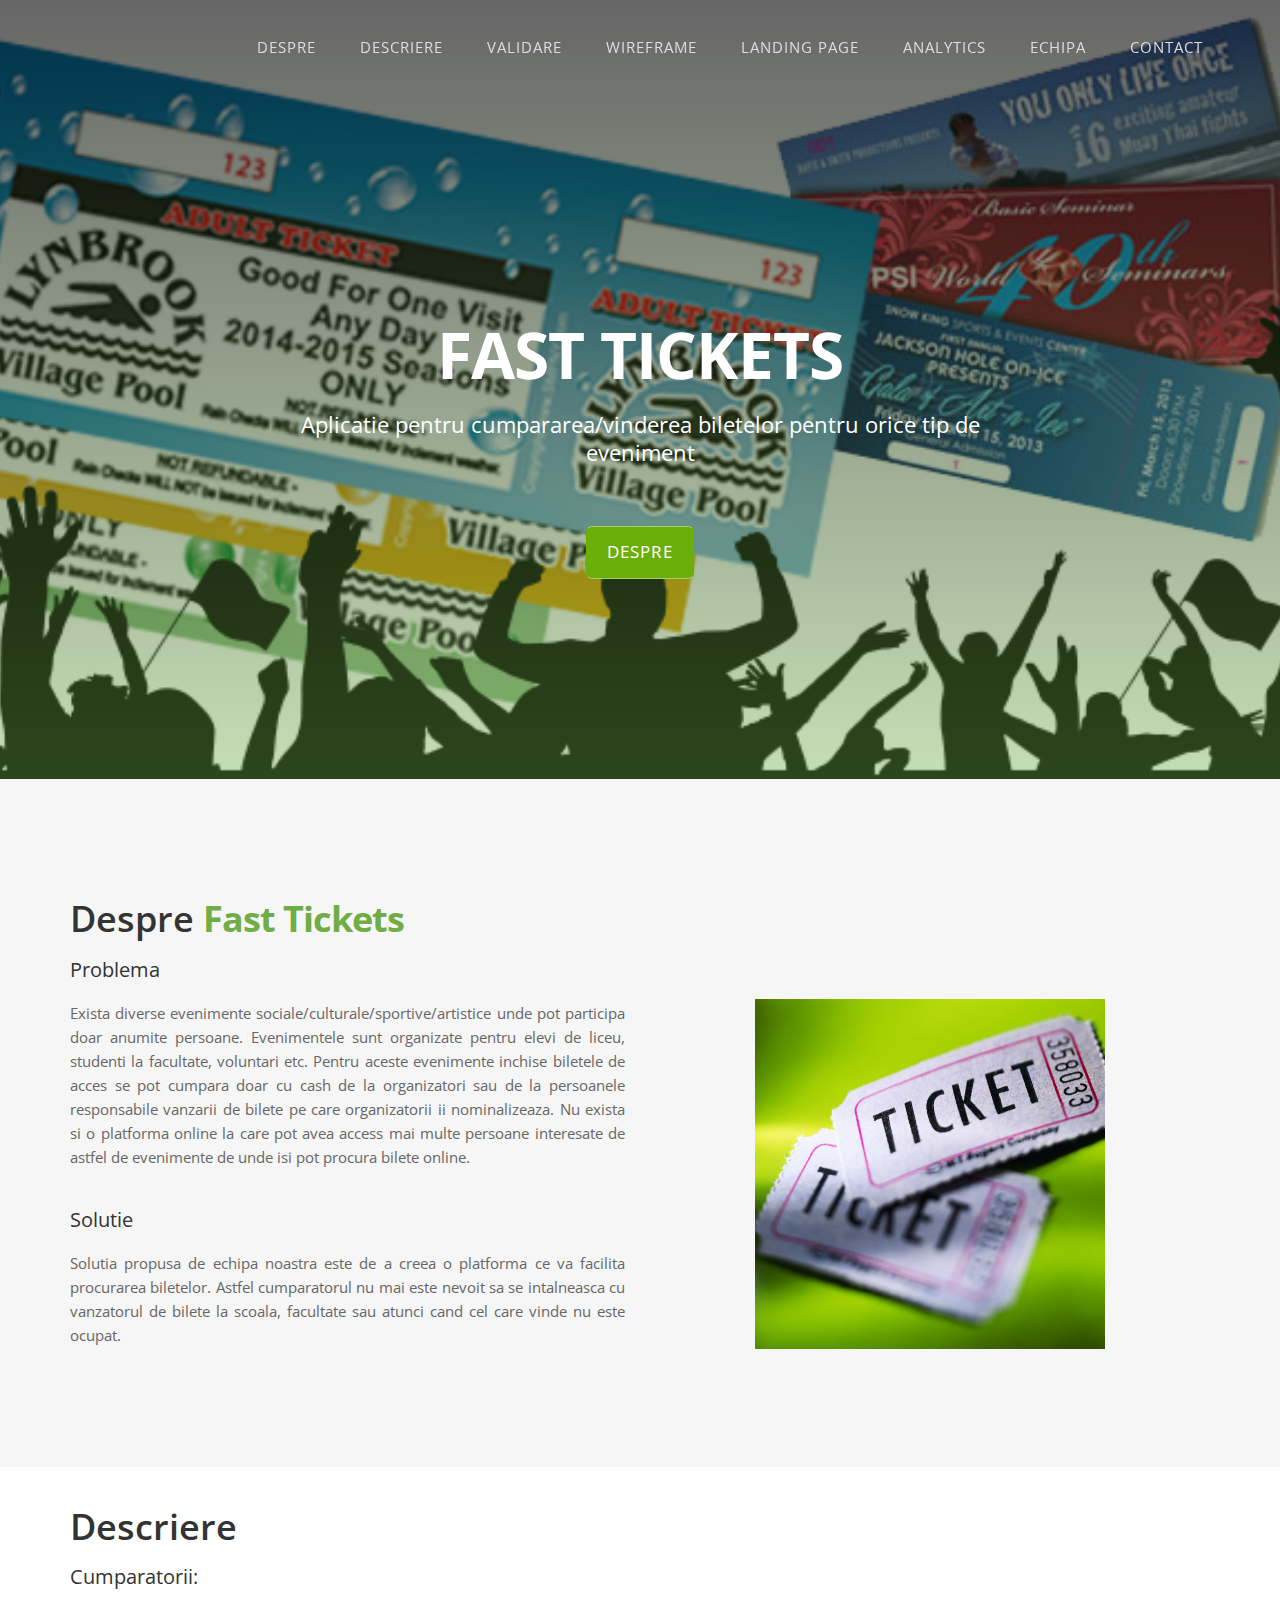
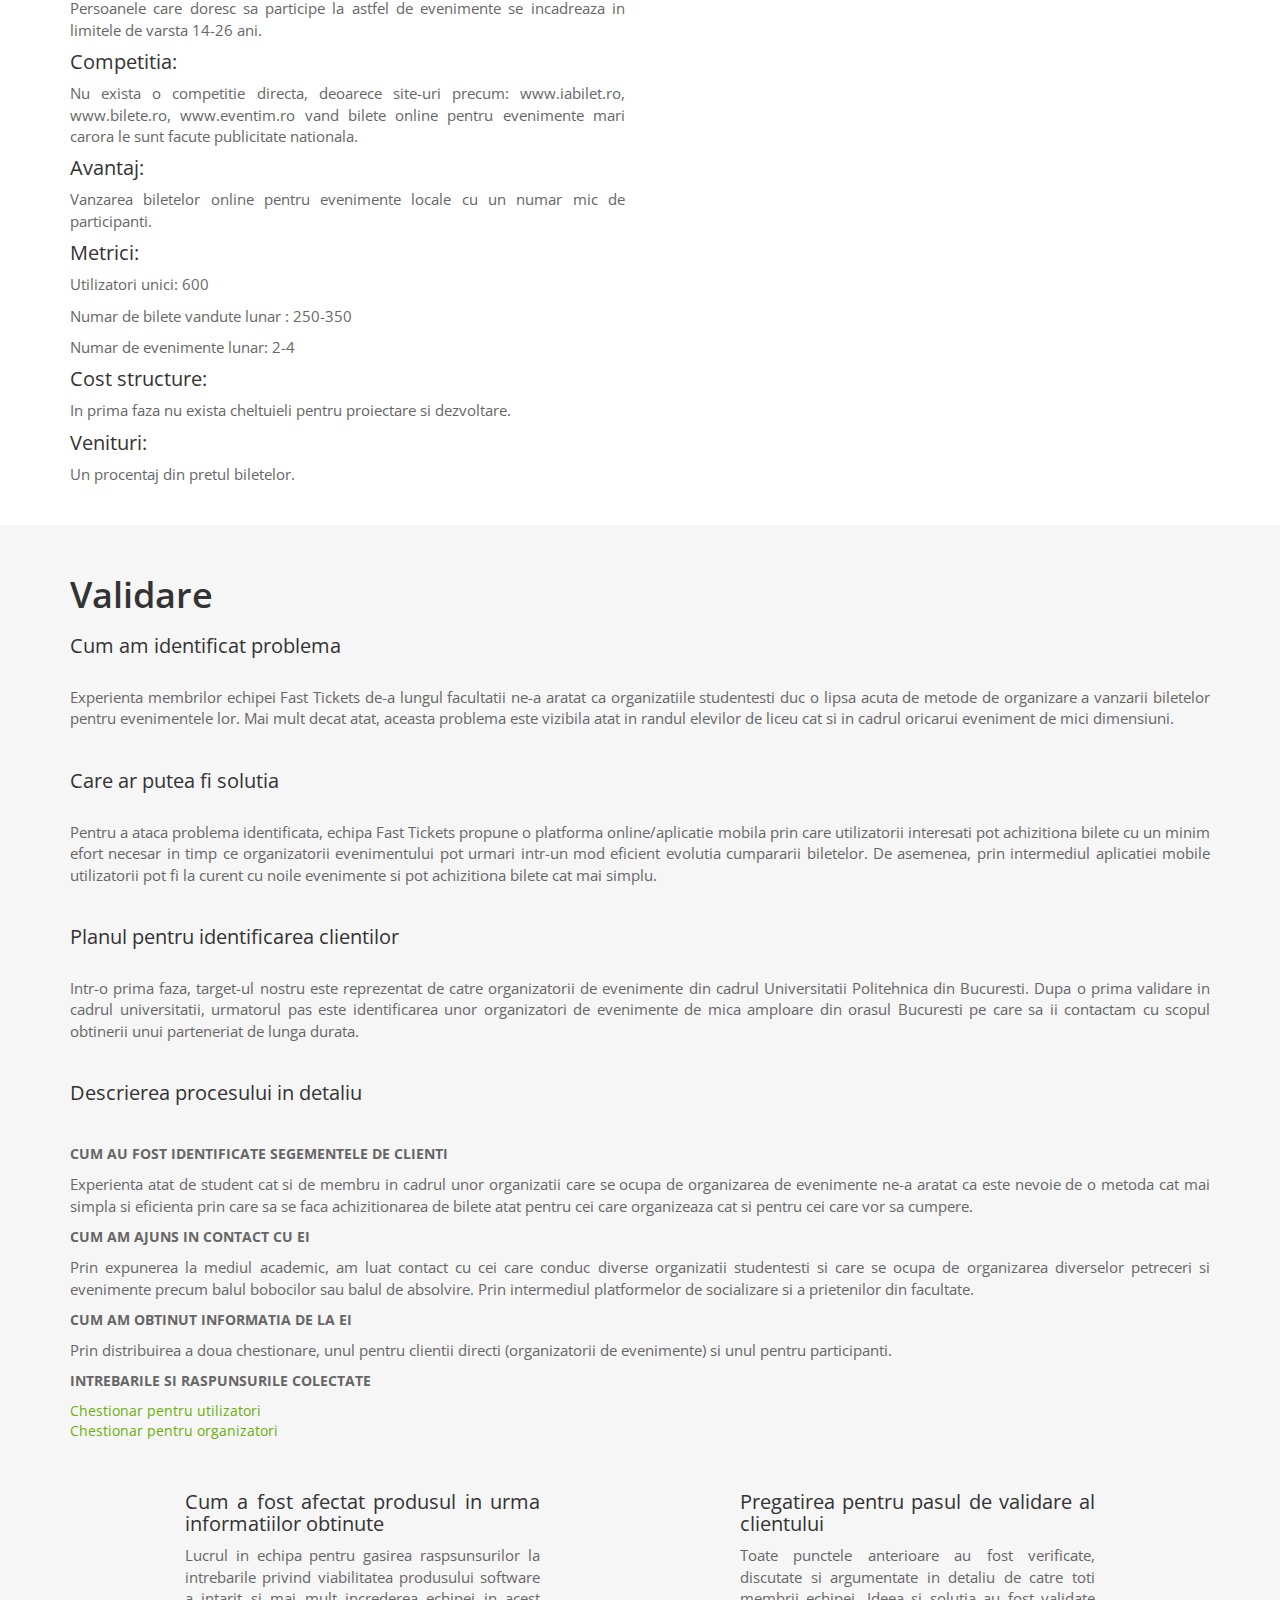
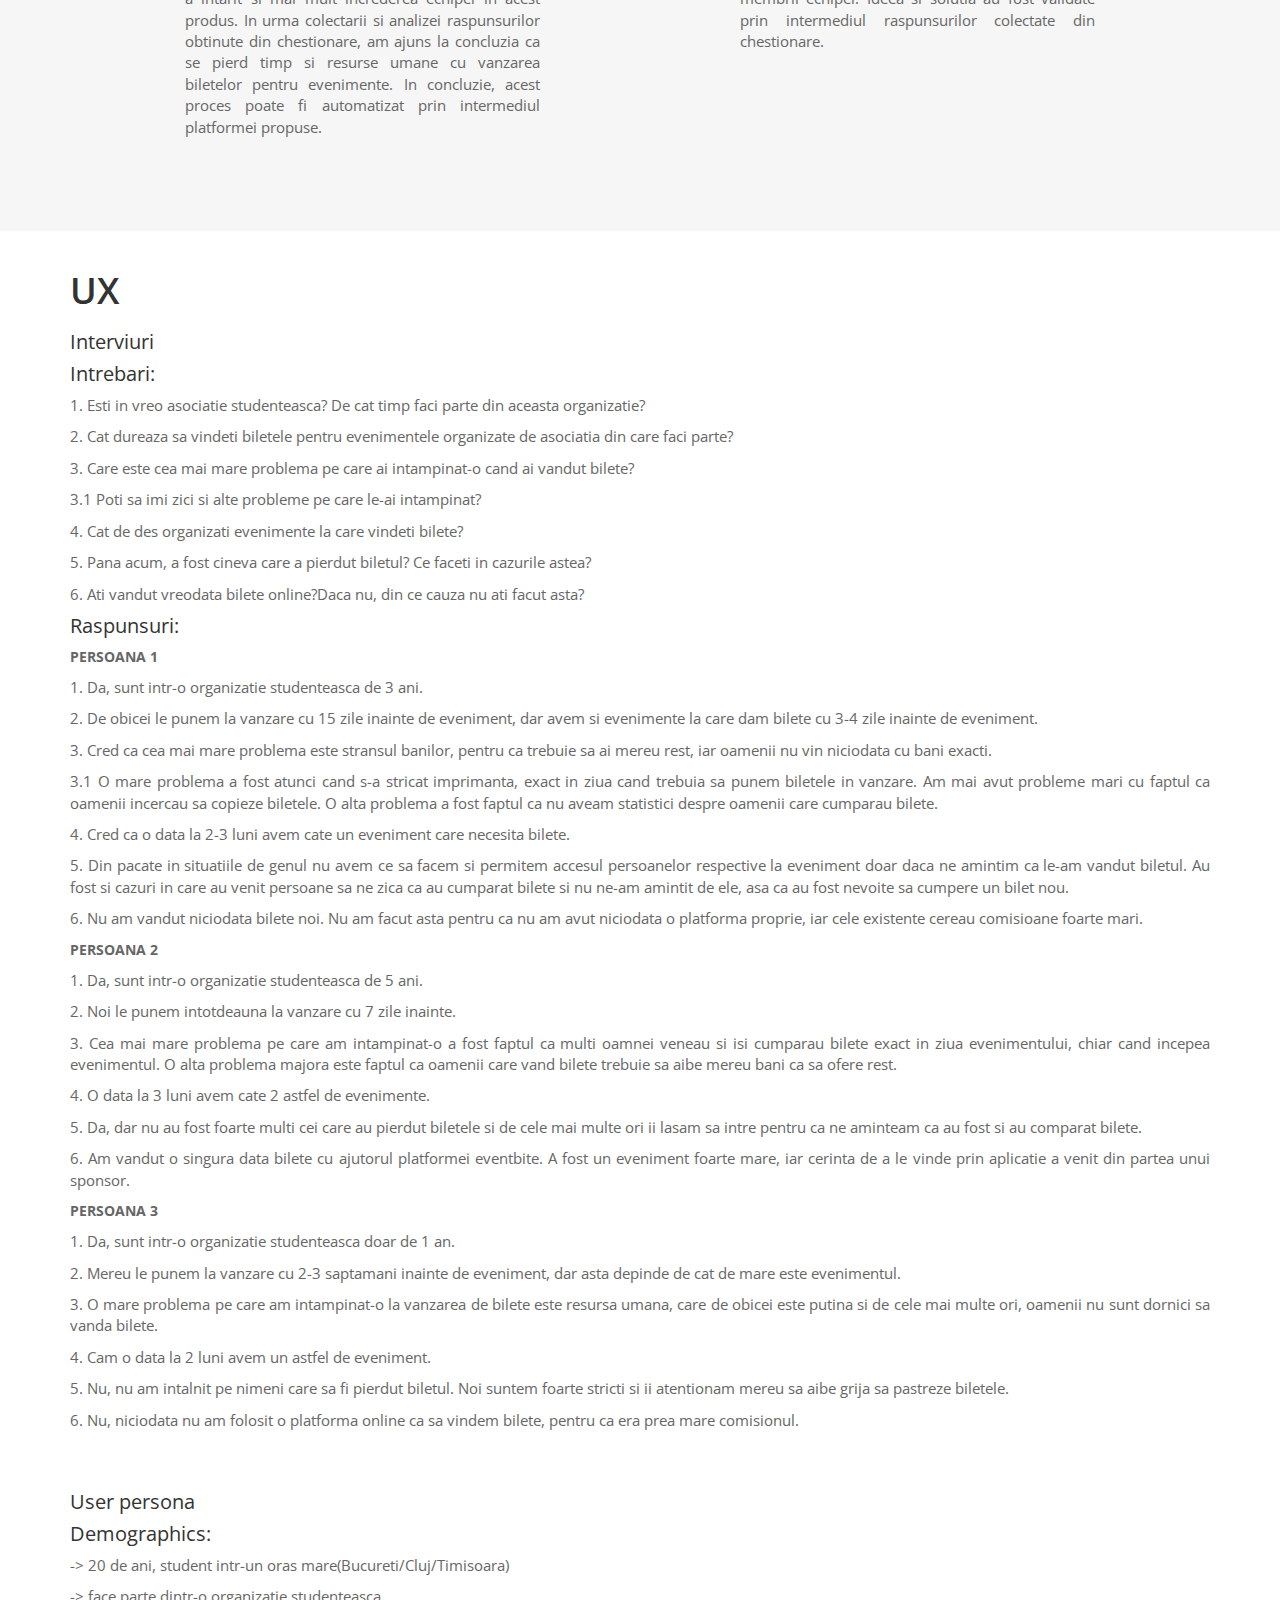
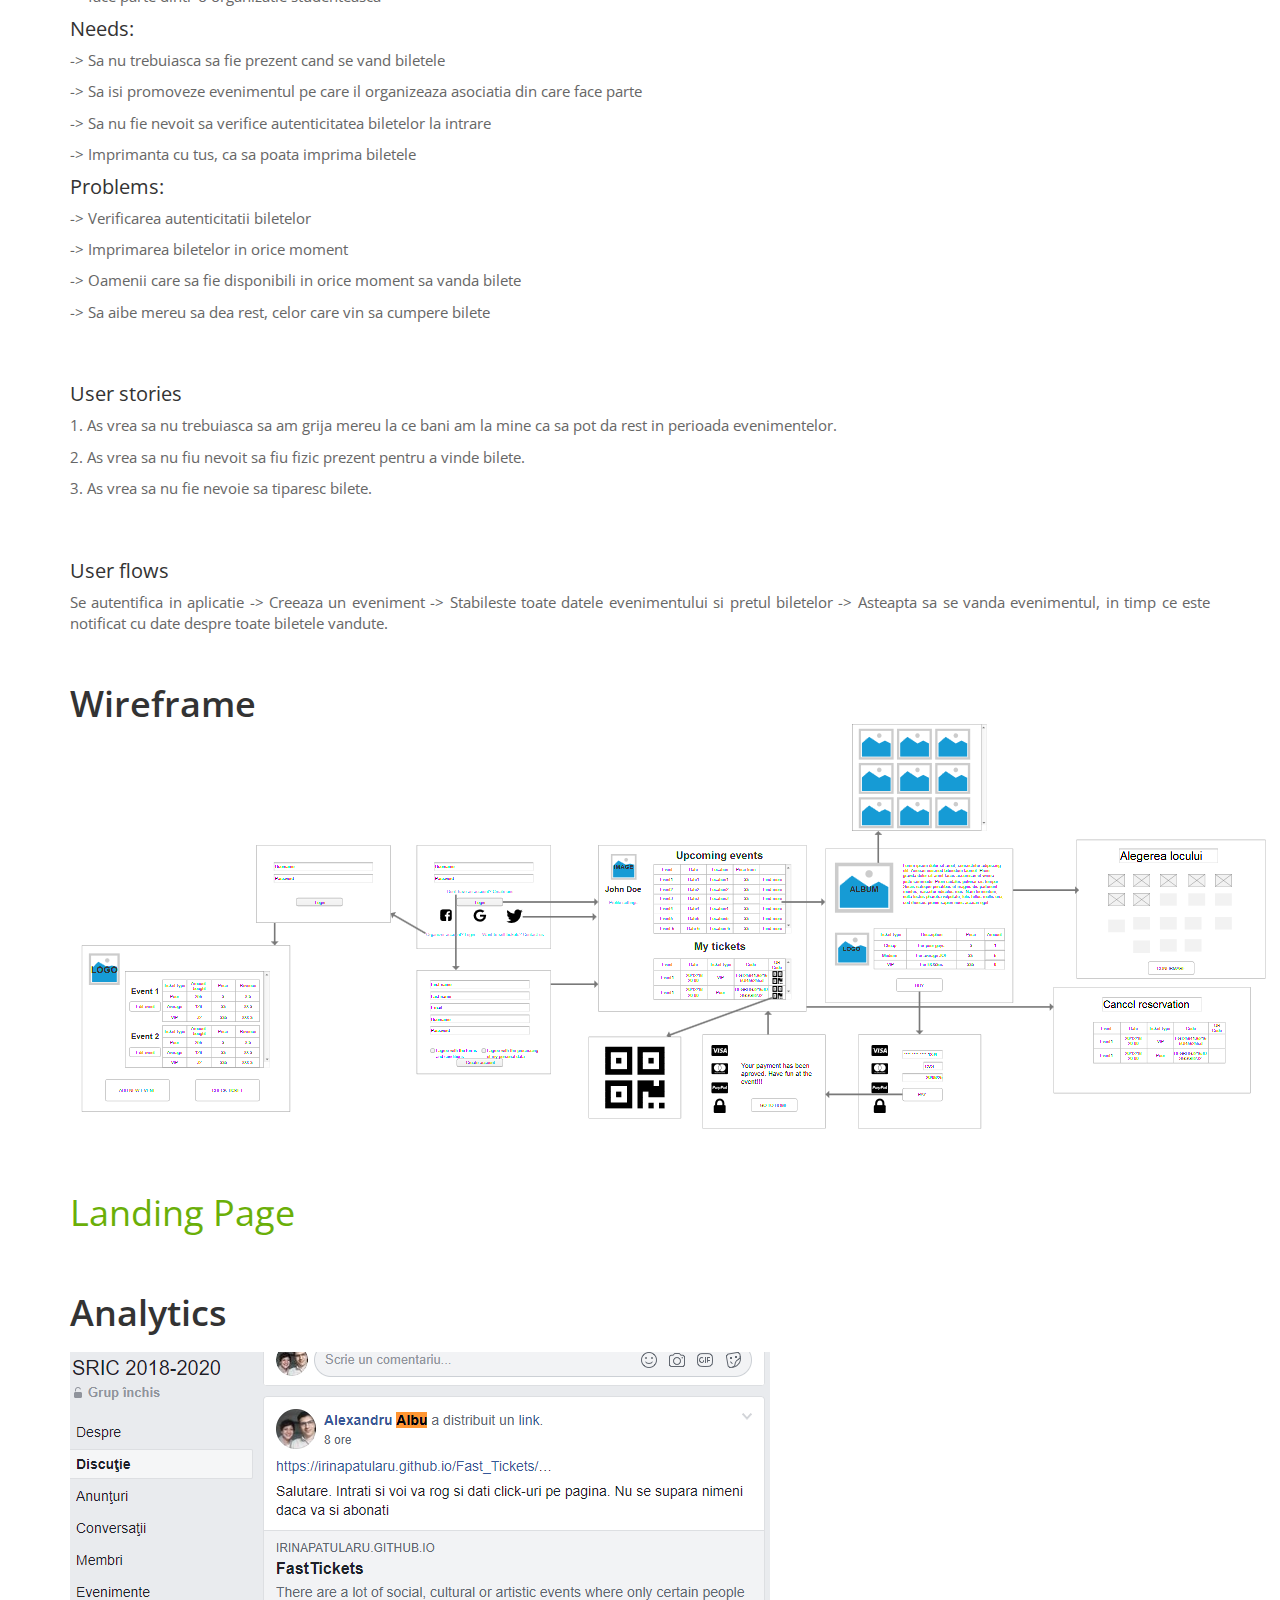
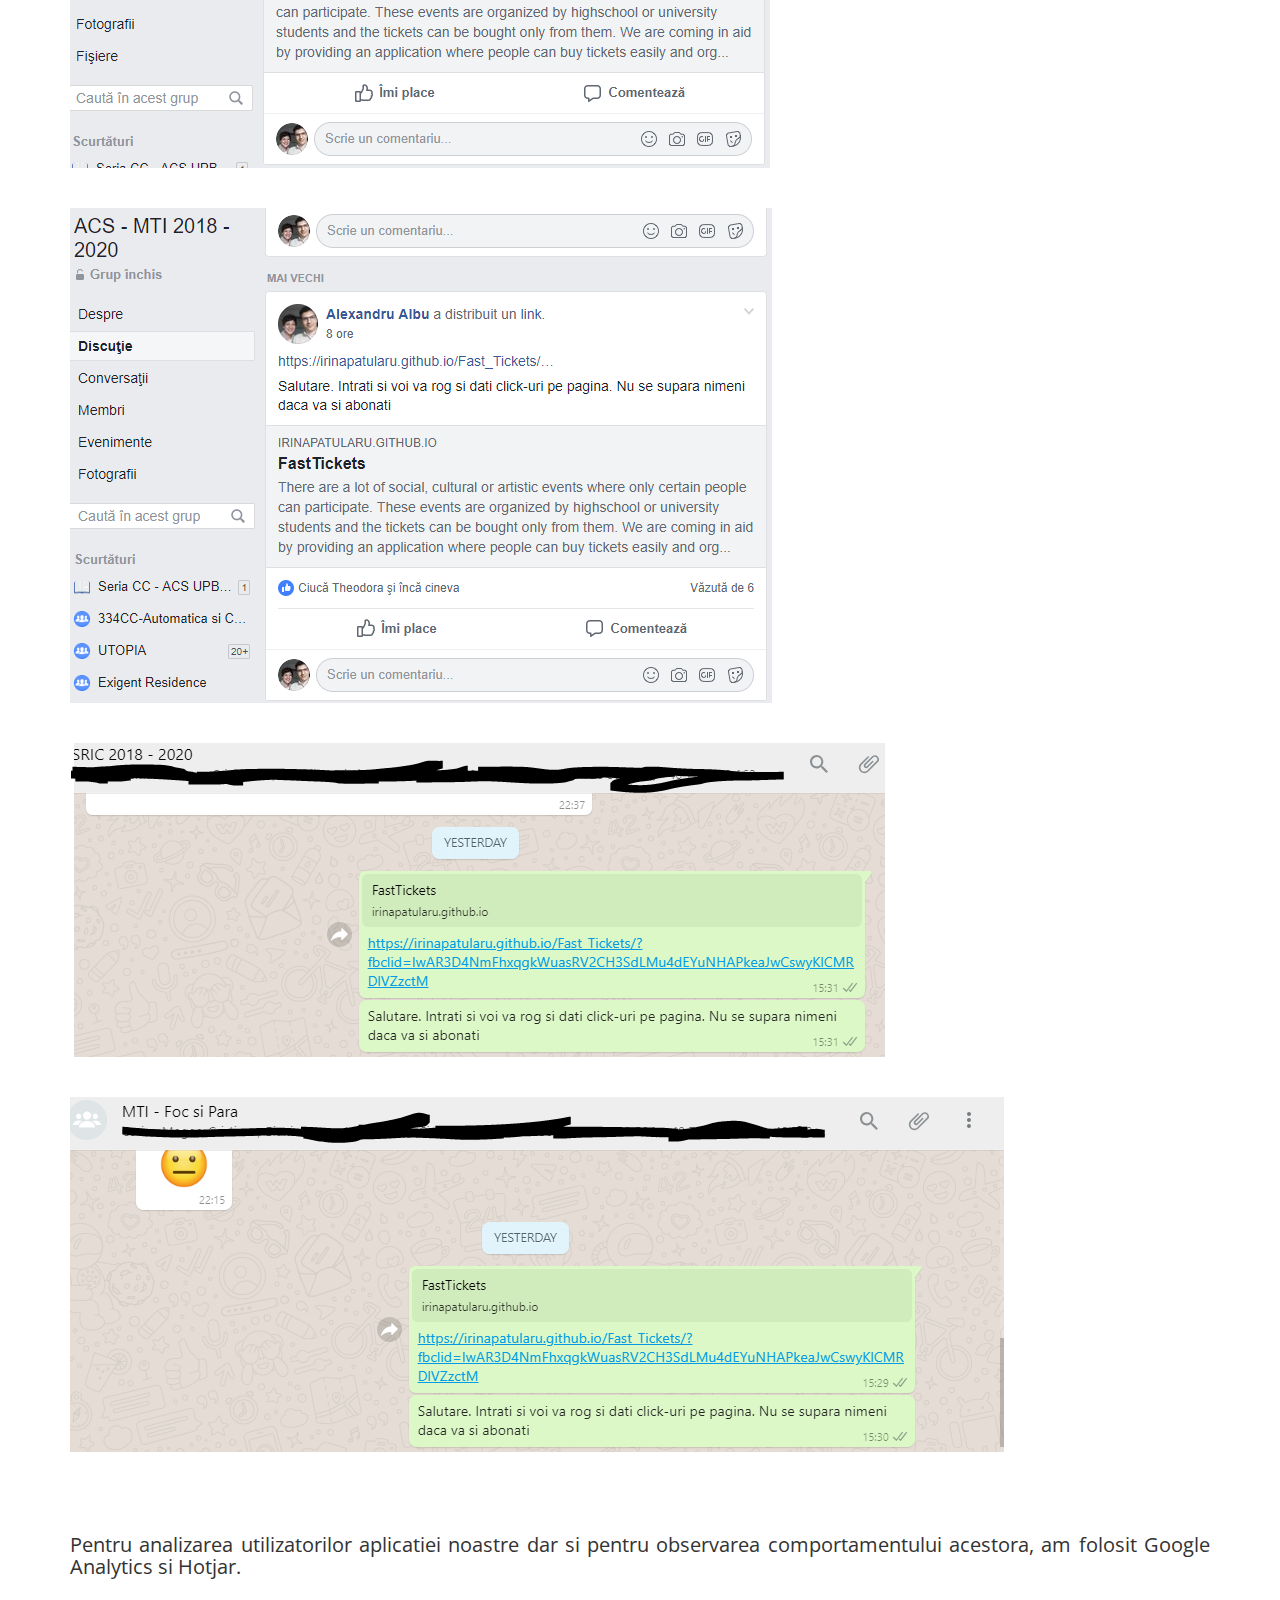
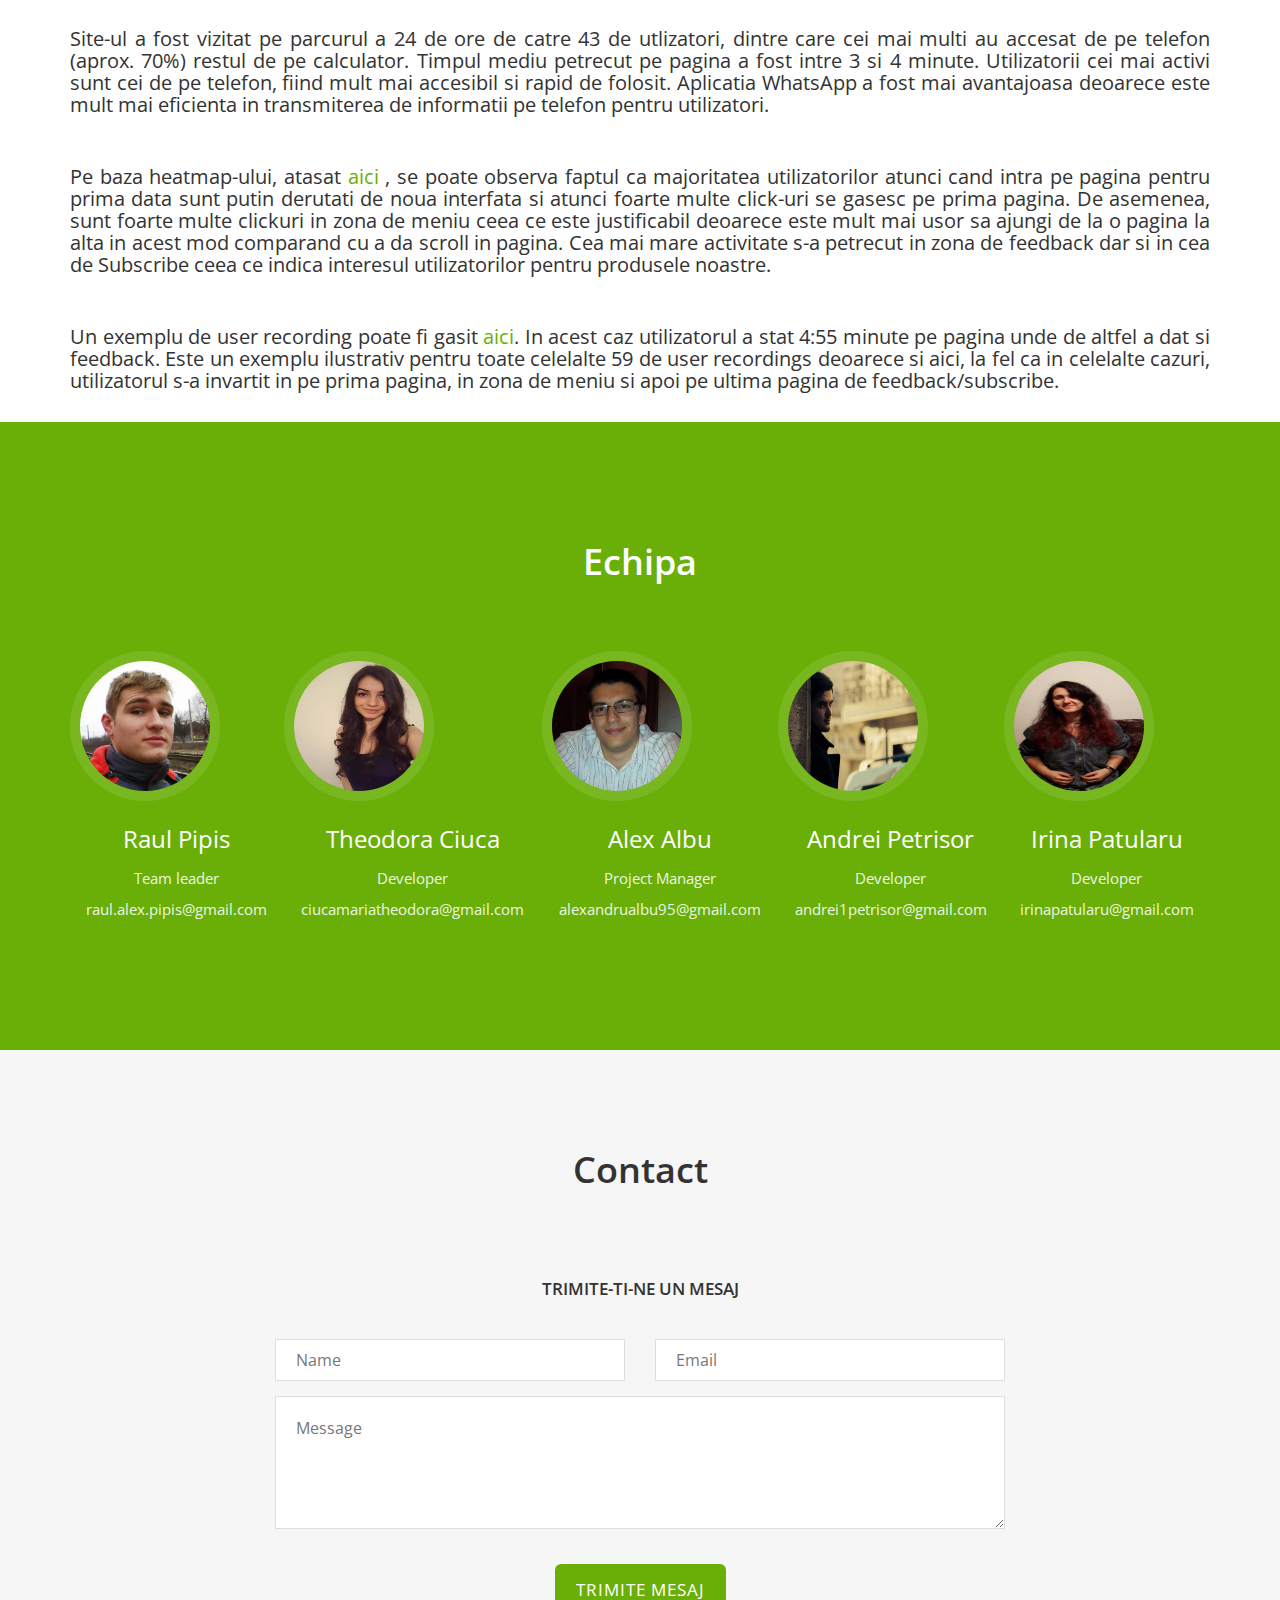
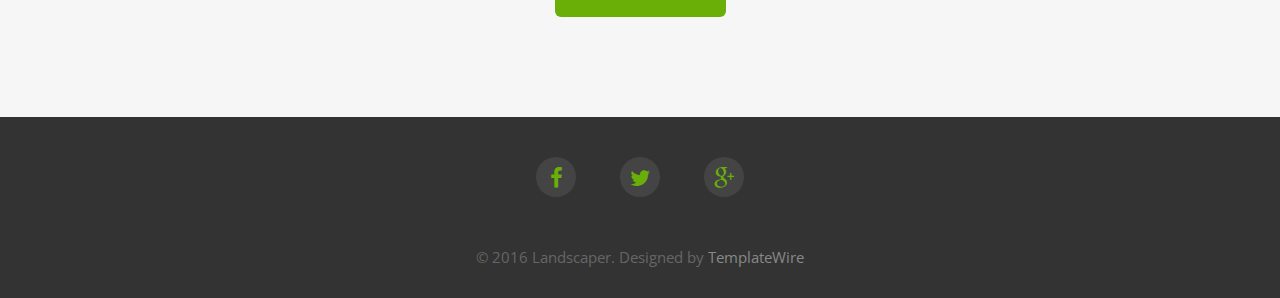
==== index.html @ 3979d7ec "add UX" ====
﻿<!DOCTYPE html>
<html lang="en">


<head>
  <meta charset="utf-8">
  <meta name="viewport" content="width=device-width, initial-scale=1">
  <title>Fast Tickets</title>
  <meta name="description" content="">
  <meta name="author" content="">

  <!-- Favicons
    ================================================== -->
  <link rel="shortcut icon" href="img/favicon.ico" type="image/x-icon">
  <link rel="apple-touch-icon" href="img/apple-touch-icon.png">
  <link rel="apple-touch-icon" sizes="72x72" href="img/apple-touch-icon-72x72.png">
  <link rel="apple-touch-icon" sizes="114x114" href="img/apple-touch-icon-114x114.png">

  <!-- Bootstrap -->
  <link rel="stylesheet" type="text/css" href="css/bootstrap.css">
  <link rel="stylesheet" type="text/css" href="fonts/font-awesome/css/font-awesome.css">

  <!-- Slider
    ================================================== -->
  <link href="css/owl.carousel.css" rel="stylesheet" media="screen">
  <link href="css/owl.theme.css" rel="stylesheet" media="screen">

  <!-- Stylesheet
    ================================================== -->
  <link rel="stylesheet" type="text/css" href="css/style.css">
  <link rel="stylesheet" type="text/css" href="css/nivo-lightbox/nivo-lightbox.css">
  <link rel="stylesheet" type="text/css" href="css/nivo-lightbox/default.css">
  <link href="https://fonts.googleapis.com/css?family=Open+Sans:300,400,600,700" rel="stylesheet">

  <!-- HTML5 shim and Respond.js for IE8 support of HTML5 elements and media queries -->
  <!-- WARNING: Respond.js doesn't work if you view the page via file:// -->
  <!--[if lt IE 9]>
      <script src="https://oss.maxcdn.com/html5shiv/3.7.2/html5shiv.min.js"></script>
      <script src="https://oss.maxcdn.com/respond/1.4.2/respond.min.js"></script>
    <![endif]-->
</head>

<body id="page-top" data-spy="scroll" data-target=".navbar-fixed-top">
    <!-- Navigation
      ==========================================-->
    <nav id="menu" class="navbar navbar-default navbar-fixed-top">
        <div class="container">
            <!-- Brand and toggle get grouped for better mobile display -->
            <div class="navbar-header">
                <button type="button" class="navbar-toggle collapsed" data-toggle="collapse" data-target="#bs-example-navbar-collapse-1">
                    <span class="sr-only">Toggle navigation</span> <span class="icon-bar"></span> <span class="icon-bar"></span>
                    <span class="icon-bar"></span>
                </button>
                <a class="navbar-brand page-scroll" href="#page-top"></a>
            </div>

            <!-- Collect the nav links, forms, and other content for toggling -->
            <div class="collapse navbar-collapse" id="bs-example-navbar-collapse-1">
                <ul class="nav navbar-nav navbar-right">
                    <li><a href="#about" class="page-scroll">Despre</a></li>
                    <li><a href="#desc" class="page-scroll">Descriere</a></li>
                    <li><a href="#validation" class="page-scroll">Validare</a></li>
                    <li><a href="#wireframe" class="page-scroll">Wireframe</a></li>
                    <li><a href="#landpage" class="page-scroll">Landing Page</a></li>
                    <li><a href="#analytics" class="page-scroll">Analytics</a></li>
                    <li><a href="#services" class="page-scroll">Echipa</a></li>
                    <li><a href="#contact" class="page-scroll">Contact</a></li>
                </ul>
            </div>
            <!-- /.navbar-collapse -->
        </div>
        <!-- /.container-fluid -->
    </nav>
    <!-- Header -->
    <header id="header">
        <div class="intro">
            <div class="overlay">
                <div class="container">
                    <div class="row">
                        <div class="col-md-8 col-md-offset-2 intro-text">
                            <h1>Fast Tickets</h1>
                            <p>Aplicatie pentru cumpararea/vinderea biletelor pentru orice tip de eveniment</p>
                            <!-- <p>Simple application for selling/buying tickets for any kind of event</p> -->
                            <a href="#about" class="btn btn-custom btn-lg page-scroll">Despre</a>
                        </div>
                    </div>
                </div>
            </div>
        </div>
    </header>
    <!-- About Section -->
    <div id="about">
        <div class="container">
            <div class="row">
                <div class="col-xs-12 col-md-6">
                    <div class="about-text">
                        <h2> Despre <span>Fast Tickets</span></h2>
                        <h4>Problema</h4>
                        <p>
                            Exista diverse evenimente sociale/culturale/sportive/artistice unde pot participa doar anumite
                            persoane. Evenimentele sunt organizate pentru elevi de liceu, studenti la facultate, voluntari etc.
                            Pentru aceste evenimente inchise biletele de acces se pot cumpara doar cu cash de la organizatori sau
                            de la persoanele responsabile vanzarii de bilete pe care organizatorii ii nominalizeaza. Nu exista si o
                            platforma online la care pot avea access mai multe persoane interesate de astfel de evenimente de unde
                            isi pot procura bilete online.
                        </p>
                        </br>
                        <h4>Solutie</h4>
                        <p>
                            Solutia propusa de echipa noastra este de a creea o platforma ce va facilita procurarea biletelor.
                            Astfel cumparatorul nu mai este nevoit sa se intalneasca cu vanzatorul de bilete la scoala, facultate
                            sau atunci cand cel care vinde nu este ocupat.
                        </p>
                    </div>
                </div>
                <div class="col-xs-12 col-md-3">
                    <div class="about-media"> <img src="img/tickets.jpg" alt=" "> </div>
                </div>
            </div>
        </div>
    </div>

    <!--desc-->
    <div id="desc">
        <div class="container">
            <div class="row">
                <div class="col-xs-12 col-md-6">
                    <div class="about-text">
                        <br><br>
                        <h2> Descriere</h2>

                        <h4>Cumparatorii:</h4>

                        <p>
                            Persoanele care doresc sa participe la astfel de evenimente se incadreaza in limitele de varsta 14-26
                            ani.
                        </p>

                        <h4>Competitia:</h4>

                        <p>
                            Nu exista o competitie directa, deoarece site-uri precum: www.iabilet.ro, www.bilete.ro, www.eventim.ro
                            vand bilete online pentru evenimente mari carora le sunt facute publicitate nationala.
                        </p>

                        <h4>Avantaj:</h4>

                        <p>Vanzarea biletelor online pentru evenimente locale cu un numar mic de participanti.</p>

                        <h4>Metrici:</h4>

                        <p>Utilizatori unici: 600</p>
                        <p>Numar de bilete vandute lunar : 250-350</p>
                        <p>Numar de evenimente lunar: 2-4</p>

                        <h4>Cost structure:</h4>

                        <p>In prima faza nu exista cheltuieli pentru proiectare si dezvoltare.</p>

                        <h4>Venituri:</h4>

                        <p>Un procentaj din pretul biletelor. </p>
                    </div>
                </div>
            </div>
        </div>
    </div>



    <!-- Problem identification -->
    <div id="validation">
        <div class="container">
            <!-- <div class="row"> -->
            <!-- <div class="col-xs-12 col-md-6"> -->
            <div class="about-text">
                <h2> Validare</h2>
                <h4>Cum am identificat problema</h4>
                </br>
                <p>
                    Experienta membrilor echipei Fast Tickets de-a lungul facultatii ne-a aratat ca organizatiile
                    studentesti
                    duc o lipsa acuta de metode de organizare a vanzarii biletelor pentru evenimentele lor. Mai mult decat
                    atat,
                    aceasta problema este vizibila atat in randul elevilor de liceu cat si in cadrul oricarui eveniment de
                    mici
                    dimensiuni.
                </p>
                </br>

                <h4>Care ar putea fi solutia</h4>
                </br>
                <p>
                    Pentru a ataca problema identificata, echipa Fast Tickets propune o platforma online/aplicatie mobila
                    prin care
                    utilizatorii interesati pot achizitiona bilete cu un minim efort necesar in timp ce organizatorii
                    evenimentului pot
                    urmari intr-un mod eficient evolutia cumpararii biletelor. De asemenea, prin intermediul aplicatiei
                    mobile
                    utilizatorii pot fi la curent cu noile evenimente si pot achizitiona bilete cat mai simplu.
                </p>
                </br>

                <h4>Planul pentru identificarea clientilor</h4>
                </br>
                <p>
                    Intr-o prima faza, target-ul nostru este reprezentat de catre organizatorii de evenimente din cadrul
                    Universitatii Politehnica din Bucuresti. Dupa o prima validare in cadrul universitatii, urmatorul pas
                    este identificarea unor organizatori de evenimente de mica amploare din orasul Bucuresti pe care sa ii
                    contactam cu scopul obtinerii unui parteneriat de lunga durata.
                </p>

                </br>
                <h4>Descrierea procesului in detaliu</h4>
                </br>
                <ul>
                    <li>
                        <h5> Cum au fost identificate segementele de clienti</h5>
                        <p>
                            Experienta atat de student cat si de membru in cadrul unor organizatii care se ocupa de organizarea
                            de evenimente ne-a aratat ca este nevoie de o metoda cat mai simpla si eficienta prin care sa se faca
                            achizitionarea de bilete atat pentru cei care organizeaza cat si pentru cei care vor sa cumpere.
                        </p>
                    </li>

                    <li>
                        <h5> Cum am ajuns in contact cu ei</h5>
                        <p>
                            Prin expunerea la mediul academic, am luat contact cu cei care conduc diverse organizatii
                            studentesti
                            si care se ocupa de organizarea diverselor petreceri si evenimente precum balul bobocilor sau balul
                            de absolvire.
                            Prin intermediul platformelor de socializare si a prietenilor din facultate.
                        </p>
                    </li>

                    <li>
                        <h5> Cum am obtinut informatia de la ei</h5>
                        <p>
                            Prin distribuirea a doua chestionare, unul pentru clientii directi (organizatorii de evenimente)
                            si unul pentru participanti.
                        </p>
                    </li>

                    <li>
                        <h5> Intrebarile si raspunsurile colectate </h5>
                        <a href="https://docs.google.com/document/d/14gYdVciXloiWATgPqyVJCdEkDmPCV9KUZqcu6MfW7as/edit?usp=sharing">
                            Chestionar
                            pentru utilizatori
                        </a>
                        </br>
                        <a href="https://docs.google.com/document/d/1butQKLU-fp277Q1gXHFmWkxEMzeOQxK6AezJ3tCOGrk/edit?usp=sharing">
                            Chestionar
                            pentru organizatori
                        </a>
                    </li>
                </ul>
                <!-- </div> -->
                <!-- </div> -->
            </div>
        </div>

        <div class="row">
            <div class="column">
                <h3> Cum a fost afectat produsul in urma informatiilor obtinute</h3>
                <p>
                    Lucrul in echipa pentru gasirea raspsunsurilor la intrebarile privind viabilitatea produsului software a intarit si
                    mai mult increderea echipei in acest produs. In urma colectarii si analizei raspunsurilor obtinute din chestionare,
                    am ajuns la concluzia ca se pierd timp si resurse umane cu vanzarea biletelor pentru evenimente. In concluzie, acest
                    proces poate fi automatizat prin intermediul platformei propuse.
                </p>
            </div>
            <div class="column">
                <h3> Pregatirea pentru pasul de validare al clientului </h3>
                <p>
                    Toate punctele anterioare au fost verificate, discutate si argumentate in detaliu de catre toti membrii echipei.
                    Ideea si solutia au fost validate prin intermediul raspunsurilor colectate din chestionare.
                </p>
            </div>
        </div>
    </div>
    </div>
    </div>
    
    <!-- UX -->
    <div id="M4-UX">
        <div class="container">
           <!--  <div class="row">
                <div class="col-xs-12 col-md-6"> -->
                    <div class="Interviuri">
                        <br><br>
                        <h2> UX</h2>

                        <h4> Interviuri</h4>
                        <h4>Intrebari:</h4>

                        <p> 
                            1. Esti in vreo asociatie studenteasca? De cat timp faci parte din aceasta organizatie?
                        </p>

                        <p> 
                            2. Cat dureaza sa vindeti biletele pentru evenimentele organizate de asociatia din care faci parte?
                        </p>

                        <p> 
                            3. Care este cea mai mare problema pe care ai intampinat-o cand ai vandut bilete?
                        </p>

                        <p> 
                            3.1 Poti sa imi zici si alte probleme pe care le-ai intampinat?
                        </p>

                        <p> 
                            4. Cat de des organizati evenimente la care vindeti bilete?
                        </p>

                        <p> 
                            5. Pana acum, a fost cineva care a pierdut biletul? Ce faceti in cazurile astea?
                        </p>

                        <p> 
                            6. Ati vandut vreodata bilete online?Daca nu, din ce cauza nu ati facut asta?
                        </p>                        

                        <h4>Raspunsuri: </h4>
                            <h5> Persoana 1 </h5>
                        <p> 
                            1. Da, sunt intr-o organizatie studenteasca de 3 ani.
                        </p>

                        <p> 
                            2. De obicei le punem la vanzare cu 15 zile inainte de eveniment, dar avem si evenimente la care dam bilete cu 3-4 zile inainte de eveniment.
                        </p>

                        <p> 
                            3. Cred ca cea mai mare problema este stransul banilor, pentru ca trebuie sa ai mereu rest, iar oamenii nu vin niciodata cu bani exacti.
                        </p>

                        <p> 
                            3.1 O mare problema a fost atunci cand s-a stricat imprimanta, exact in ziua cand trebuia sa punem biletele in vanzare. Am mai avut probleme mari cu faptul ca oamenii incercau sa copieze biletele. O alta problema a fost faptul ca nu aveam statistici despre oamenii care cumparau bilete.
                        </p>

                        <p> 
                            4. Cred ca o data la 2-3 luni avem cate un eveniment care necesita bilete.
                        </p>

                        <p> 
                            5. Din pacate in situatiile de genul nu avem ce sa facem si permitem accesul persoanelor respective la eveniment doar daca ne amintim ca le-am vandut biletul. Au fost si cazuri in care au venit persoane sa ne zica ca au cumparat bilete si nu ne-am amintit de ele, asa ca au fost nevoite sa cumpere un bilet nou.
                        </p>
                        <p> 
                            6. Nu am vandut niciodata bilete noi. Nu am facut asta pentru ca nu am avut niciodata o platforma proprie, iar cele existente cereau comisioane foarte mari.
                        </p>                        
                    
                        <h5> Persoana 2 </h5>
                        
                        <p> 
                            1. Da, sunt intr-o organizatie studenteasca de 5 ani.
                        </p>

                        <p> 
                            2. Noi le punem intotdeauna la vanzare cu 7 zile inainte. 
                        </p>

                        <p> 
                            3. Cea mai mare problema pe care am intampinat-o a fost faptul ca multi oamnei veneau si isi cumparau bilete exact in ziua evenimentului, chiar cand incepea evenimentul. O alta problema majora este faptul ca oamenii care vand bilete trebuie sa aibe mereu bani ca sa ofere rest.
                        </p>

                        <p> 
                            4. O data la 3 luni avem cate 2 astfel de evenimente.
                        </p>

                        <p> 
                            5. Da, dar nu au fost foarte multi cei care au pierdut biletele si de cele mai multe ori ii lasam sa intre pentru ca ne aminteam ca au fost si au comparat bilete.
                        </p>

                        <p> 
                            6. Am vandut o singura data bilete cu ajutorul platformei eventbite. A fost un eveniment foarte mare, iar cerinta de a le vinde prin aplicatie a venit din partea unui sponsor.
                        </p>

                        <h5> Persoana 3 </h5>
                        
                        <p> 
                            1. Da, sunt intr-o organizatie studenteasca doar de 1 an.
                        </p>

                        <p> 
                            2. Mereu le punem la vanzare cu 2-3 saptamani inainte de eveniment, dar asta depinde de cat de mare este evenimentul. 
                        </p>

                        <p> 
                            3. O mare problema pe care am intampinat-o la vanzarea de bilete este resursa umana, care de obicei este putina si de cele mai multe ori, oamenii nu sunt dornici sa vanda bilete.
                        </p>

                        <p> 
                            4. Cam o data la 2 luni avem un astfel de eveniment.
                        </p>

                        <p> 
                            5. Nu, nu am intalnit pe nimeni care sa fi pierdut biletul. Noi suntem foarte stricti si ii atentionam mereu sa aibe grija sa pastreze biletele.
                        </p>

                        <p> 
                            6. Nu, niciodata nu am folosit o platforma online ca sa vindem bilete, pentru ca era prea mare comisionul.
                        </p>
                    </div>

                    <div class="User persona">
                    <br><br>
                    <h4> User persona </h4>

                    <h4> Demographics: </h4>
                        <p> -> 20 de ani, student intr-un oras mare(Bucureti/Cluj/Timisoara) </p>
                        <p> -> face parte dintr-o organizatie studenteasca </p>
                    <h4> Needs: </h4>
                        <p> -> Sa nu trebuiasca sa fie prezent cand se vand biletele </p>
                        <p> -> Sa isi promoveze evenimentul pe care il organizeaza asociatia din care face parte </p>
                        <p> -> Sa nu fie nevoit sa verifice autenticitatea biletelor la intrare </p>
                        <p> -> Imprimanta cu tus, ca sa poata imprima biletele </p>
                    <h4> Problems: </h4>
                        <p> -> Verificarea autenticitatii biletelor </p>
                        <p> -> Imprimarea biletelor in orice moment </p>
                        <p> -> Oamenii care sa fie disponibili in orice moment sa vanda bilete </p>
                        <p> -> Sa aibe mereu sa dea rest, celor care vin sa cumpere bilete </p>
                </div>

                <div class="User stories">
                    <br><br>
                    <h4> User stories </h4>
                        <p> 1. As vrea sa nu trebuiasca sa am grija mereu la ce bani am la mine ca sa pot da rest in perioada evenimentelor. </p>
                        <p> 2. As vrea sa nu fiu nevoit sa fiu fizic prezent pentru a vinde bilete. </p>
                        <p> 3. As vrea sa nu fie nevoie sa tiparesc bilete. </p>
                </div>

                <div class="User flows">
                    <br><br>
                    <h4> User flows </h4>
                        <p> Se autentifica in aplicatie -> Creeaza un eveniment -> Stabileste toate datele evenimentului si pretul biletelor -> Asteapta sa se vanda evenimentul, in timp ce este notificat cu date despre toate biletele vandute.
                        </p>
                </div>
               
                </div>
       <!--      </div>
        </div> -->
    </div>                   

    <!-- Wireframe-->
    <div id="wireframe">
        <div class="container">
            <div class="row">
                <div class="col-xs-12 col-md-6">
                    <div class="about-text">
                        <br><br>
                        <h2>Wireframe
                            <div class="service-media"> <img src="img/wireframe.jpg" alt=" ">
                    </div>
                    </h2>
                </div>
                </div>
            </div>
        </div>
    </div>
    <!-- -->

    <!-- Landing Page -->
    <div id="landpage">
        <div class="container">
            <div class="row">
                <div class="col-xs-12 col-md-6">
                    <div class="about-text">
                        <br><br>
                        <h2>
                            <a href="https://irinapatularu.github.io/Fast_Tickets/">
                                Landing Page
                            </a>
                        </h2>
                    </div>
                </div>
            </div>
        </div>
    </div>
    <!-- -->

<!--analytics-->
    <div id="analytics">
        <div class="container">
                    <div class="about-text">
                        <br><br>
                        <h2> Analytics</h2>
                        
                        <div class="service-media"> <img src="img/sric.jpg" alt=" "> </div>
                        <br><br>
                        <div class="service-media"> <img src="img/mti.jpg" alt=" "> </div>
                        <br><br>
                        <div class="service-media"> <img src="img/wapp-sric.jpg" alt=" "> </div>
                        
                        <br><br>
                        <div class="service-media"> <img src="img/wapp-mti.jpg" alt=" "> </div>
                        <br><br>
                        
                        <p>
                        <br>
                        <h3>Pentru analizarea utilizatorilor aplicatiei noastre dar si pentru observarea comportamentului acestora, am folosit Google Analytics si Hotjar.
                        </h3>
                        </p>
                        <br>
                        <p><h3>
                        Site-ul a fost vizitat pe parcurul a 24 de ore de catre 43 de utlizatori, dintre care cei mai multi au accesat de pe telefon (aprox. 70%) restul de pe calculator. Timpul mediu petrecut pe pagina a fost intre 3 si 4 minute. Utilizatorii cei mai activi sunt cei de pe telefon, fiind mult mai accesibil si rapid de folosit. Aplicatia WhatsApp a fost mai avantajoasa deoarece este mult mai eficienta in transmiterea de informatii pe telefon pentru utilizatori.
                        </h3>
                        <br>
                        </p>
                        <p><h3>
                        Pe baza heatmap-ului, atasat <a href="https://insights.hotjar.com/h?site=1094100&heatmap=3388145&token=29d09edb0d56d4c31dce852b5f3e7d08&device=desktop&type=click"> aici </a>, se poate observa faptul ca majoritatea utilizatorilor atunci cand intra pe pagina pentru prima data sunt putin derutati de noua interfata si atunci foarte multe click-uri se gasesc pe prima pagina. De asemenea, sunt foarte multe clickuri in zona de meniu ceea ce este justificabil deoarece este mult mai usor sa ajungi de la o pagina la alta in acest mod comparand cu a da scroll in pagina.
                        Cea mai mare activitate s-a petrecut in zona de feedback dar si in cea de Subscribe ceea ce indica interesul utilizatorilor pentru produsele noastre.
                        </h3>
                        <br>
                        <h3>
                        Un exemplu de user recording poate fi gasit <a href="https://insights.hotjar.com/r?site=1094100&recording=1718499029&token=7f0bbfe1c933f6d2e9a9c6b6672b7dd2"> aici</a>. In acest caz utilizatorul a stat 4:55 minute pe pagina unde de altfel a dat si feedback. Este un exemplu ilustrativ pentru toate celelalte 59 de user recordings deoarece si aici, la fel ca in celelalte cazuri, utilizatorul s-a invartit in pe prima pagina, in zona de meniu si apoi pe ultima pagina de feedback/subscribe.
                        </h3>
                        </p>
                        <br>
                    </div>
        </div>
    </div>

    <!-- team Section -->
    <div id="services">
        <div class="container">
            <div class="col-md-15 col-md-offset-0 section-title text-center">
                <h2>Echipa</h2>
            </div>
            <table style="width:100%">
                <tr>

                    <td>
                        <div class="service-media"> <img src="img/raul.jpg" alt=" "> </div>
                        <div class="service-desc">
                            <h3>Raul Pipis</h3>
                            <p>Team leader</p>
                            <p>raul.alex.pipis@gmail.com</p>
                        </div>
                    </td>

                    <td>
                        <div class="service-media"> <img src="img/teo.jpg" alt=" "> </div>
                        <div class="service-desc">
                            <h3>Theodora Ciuca</h3>
                            <p>Developer</p>
                            <p> ciucamariatheodora@gmail.com</p>
                        </div>
                    </td>

                    <td>
                        <div class="service-media"> <img src="img/alex.jpg" alt=" "> </div>
                        <div class="service-desc">
                            <h3>Alex Albu</h3>
                            <p>Project Manager</p>
                            <p>alexandrualbu95@gmail.com</p>
                        </div>
                    </td>

                    <td>
                        <div class="service-media"> <img src="img/andrei.jpg" alt=" "> </div>
                        <div class="service-desc">
                            <h3>Andrei Petrisor</h3>
                            <p>Developer</p>
                            <p>andrei1petrisor@gmail.com</p>
                        </div>
                    </td>

                    <td>
                        <div class="service-media"> <img src="img/irina.jpg" alt=" "> </div>
                        <div class="service-desc">
                            <h3>Irina Patularu</h3>
                            <p>Developer</p>
                            <p>irinapatularu@gmail.com</p>
                        </div>
                    </td>

                </tr>
            </table>
        </div>
    </div>
    <!-- Contact Section -->
    <div id="contact" class="text-center">
        <div class="container">
            <div class="section-title text-center">
                <h2>Contact</h2>
            </div>
            <div class="col-md-8 col-md-offset-2">
                <h3>Trimite-ti-ne un mesaj</h3>
                <form name="sentMessage" id="contactForm" novalidate>
                    <div class="row">
                        <div class="col-md-6">
                            <div class="form-group">
                                <input type="text" id="name" class="form-control" placeholder="Name" required="required">
                                <p class="help-block text-danger"></p>
                            </div>
                        </div>
                        <div class="col-md-6">
                            <div class="form-group">
                                <input type="email" id="email" class="form-control" placeholder="Email" required="required">
                                <p class="help-block text-danger"></p>
                            </div>
                        </div>
                    </div>
                    <div class="form-group">
                        <textarea name="message" id="message" class="form-control" rows="4" placeholder="Message" required></textarea>
                        <p class="help-block text-danger"></p>
                    </div>
                    <div id="success"></div>
                    <button type="submit" class="btn btn-custom btn-lg">Trimite mesaj</button>
                </form>
            </div>
        </div>
    </div>
    <!-- Footer Section -->
    <div id="footer">
        <div class="container text-center">
            <div class="col-md-8 col-md-offset-2">
                <div class="social">
                    <ul>
                        <li><a href="#"><i class="fa fa-facebook"></i></a></li>
                        <li><a href="#"><i class="fa fa-twitter"></i></a></li>
                        <li><a href="#"><i class="fa fa-google-plus"></i></a></li>
                    </ul>
                </div>
                <p>&copy; 2016 Landscaper. Designed by <a href="http://www.templatewire.com" rel="nofollow">TemplateWire</a></p>
            </div>
        </div>
    </div>
    <script type="text/javascript" src="js/jquery.1.11.1.js"></script>
    <script type="text/javascript" src="js/bootstrap.js"></script>
    <script type="text/javascript" src="js/SmoothScroll.js"></script>
    <script type="text/javascript" src="js/nivo-lightbox.js"></script>
    <script type="text/javascript" src="js/jquery.isotope.js"></script>
    <script type="text/javascript" src="js/owl.carousel.js"></script>
    <script type="text/javascript" src="js/jqBootstrapValidation.js"></script>
    <script type="text/javascript" src="js/contact_me.js"></script>
    <script type="text/javascript" src="js/main.js"></script>
</body>

</html>
---- css/style.css ----
body, html {
	font-family: 'Open Sans', sans-serif;
	text-rendering: optimizeLegibility !important;
	-webkit-font-smoothing: antialiased !important;
	color: #666;
	font-weight: 400;
	width: 100% !important;
	height: 100% !important;
	text-align: justify;
}
h2 {
	margin: 0 0 20px 0;
	font-weight: 600;
	font-size: 36px;
	color: #333;
}
h3, h4 {
	font-size: 20px;
	font-weight: 400;
	color: #333;
}
h5 {
	text-transform: uppercase;
	font-weight: 700;
	line-height: 20px;
}
p {
	font-size: 15px;
}
p.intro {
	margin: 12px 0 0;
	line-height: 24px;
}
a {
	color: #6aaf08;
	font-weight: 400;
}
a:hover, a:focus {
	text-decoration: none;
	color: #222;
}
ul, ol {
	list-style: none;
}
.clearfix:after {
	visibility: hidden;
	display: block;
	font-size: 0;
	content: " ";
	clear: both;
	height: 0;
}
.clearfix {
	display: inline-block;
}
* html .clearfix {
	height: 1%;
}
.clearfix {
	display: block;
}
ul, ol {
	padding: 0;
	webkit-padding: 0;
	moz-padding: 0;
}
hr {
	height: 3px;
	width: 70px;
	text-align: center;
	position: relative;
	background: #6aaf08;
	margin: 0 auto;
	margin-bottom: 20px;
	border: 0;
}
/* Navigation */
#menu {
	padding: 20px;
	transition: all 0.8s;
}
#menu.navbar-default {
	background-color: rgba(248, 248, 248, 0);
	border-color: rgba(231, 231, 231, 0);
}
#menu a.navbar-brand {
	font-size: 26px;
	font-weight: 600;
	color: #eee;
}
#menu.navbar-default .navbar-nav > li > a {
	text-transform: uppercase;
	color: #ddd;
	font-size: 15px;
	font-weight: 400;
	letter-spacing: 1px;
	padding: 8px 2px;
	border-radius: 0;
	margin: 9px 20px 0 20px;
}
#menu.navbar-default .navbar-nav > li > a:hover {
	color: #6aaf08;
}
.on {
	background-color: #333 !important;
	padding: 0 !important;
	padding: 15px 0 !important;
}
.navbar-default .navbar-nav > .active > a, .navbar-default .navbar-nav > .active > a:hover, .navbar-default .navbar-nav > .active > a:focus {
	color: #6aaf08 !important;
	background-color: transparent;
}
.navbar-toggle {
	border-radius: 0;
}
.navbar-default .navbar-toggle:hover, .navbar-default .navbar-toggle:focus {
	background-color: #fff;
	border-color: #fff;
}
.navbar-default .navbar-toggle:hover>.icon-bar {
	background-color: #6aaf08;
}
.section-title {
	margin-bottom: 70px;
}
.section-title p {
	font-size: 18px;
	color: #666;
}
.btn-custom {
	text-transform: uppercase;
	color: #fff;
	background-color: #6aaf08;
	padding: 14px 20px;
	letter-spacing: 1px;
	margin: 0;
	font-size: 17px;
	font-weight: 400;
	border-radius: 6px;
	margin-top: 20px;
	transition: all 0.3s;
}
.btn-custom:hover, .btn-custom:focus, .btn-custom.focus, .btn-custom:active, .btn-custom.active {
	color: #fff;
	background-color: #5f9d07;
}
.btn:active, .btn.active {
	background-image: none;
	outline: 0;
	-webkit-box-shadow: none;
	box-shadow: none;
}
a:focus, .btn:focus, .btn:active:focus, .btn.active:focus, .btn.focus, .btn:active.focus, .btn.active.focus {
	outline: none;
	outline-offset: none;
}
/* Header Section */
.intro {
	display: table;
	width: 100%;
	padding: 0;
	background: url(../img/event_tickets.png) top center no-repeat;
	background-color: #e5e5e5;
	-webkit-background-size: cover;
	-moz-background-size: cover;
	background-size: cover;
	-o-background-size: cover;
}
.intro .overlay {
	/* Permalink - use to edit and share this gradient: http://colorzilla.com/gradient-editor/#000000+0,70ad47+100&0.6+0,0.4+100 */
	background: -moz-linear-gradient(top, rgba(0,0,0,0.6) 0%, rgba(112,173,71,0.4) 100%); /* FF3.6-15 */
	background: -webkit-linear-gradient(top, rgba(0,0,0,0.6) 0%, rgba(112,173,71,0.4) 100%); /* Chrome10-25,Safari5.1-6 */
	background: linear-gradient(to bottom, rgba(0,0,0,0.6) 0%, rgba(112,173,71,0.4) 100%); /* W3C, IE10+, FF16+, Chrome26+, Opera12+, Safari7+ */
filter: progid:DXImageTransform.Microsoft.gradient( startColorstr='#99000000', endColorstr='#6670ad47', GradientType=0 ); /* IE6-9 */
}
.intro .fa {
	font-size: 94px;
	margin-bottom: 40px;
	color: #fff;
}
.intro h1 {
	color: #fff;
	font-size: 64px;
	font-weight: 700;
	letter-spacing: -1px;
	margin-top: 0;
	margin-bottom: 10px;
	text-transform: uppercase;
}
.intro p {
	color: #fff;
	font-size: 22px;
	margin-top: 20px;
	line-height: 28px;
	margin-bottom: 40px;
}
.intro .btn-custom {
	border-top: 1px solid rgba(255,255,255,0.4);
	border-bottom: 1px solid rgba(255,255,255,0.4);
}
header .intro-text {
	padding-top: 320px;
	padding-bottom: 200px;
	text-align: center;
}
/* About Section */
#about {
	padding: 120px 0 80px 0;
	background: #f6f6f6;
}
#about h3 {
	font-size: 22px;
	font-weight: 600;
	margin: 20px 0 0 0;
}
#about .about-text span {
	color: #70ad47;
	font-weight: 700;
	letter-spacing: -1px;
}
#about hr {
	margin-left: 0;
	margin-bottom: 40px;
}
#about .btn {
	margin-top: 40px;
}
#about .about-media img {
	position: absolute;
	width: 350px;
	height: 350px;
	margin-top: 100px;
	margin-left: 100px;
}
#about .about-mediaa img {
	display: block;
    margin-left: auto;
    margin-right: auto;
    width: 50%;
}
#about .about-text, #about .about-desc {
	margin-bottom: 40px;
}
#about p {
	line-height: 24px;
	margin-top: 20px;
}
/* Services Section */
#services {
	padding: 120px 0;
	background: #6aaf08;
}
#services .service-media {
	margin: 0px;
}
#services .service-media img {
	position: relative;
	width: 150px;
	height: 150px;
	border-radius: 50%;
	border: 10px solid rgba(255,255,255,0.1);
}
#services .service-desc {
	margin: 10px 10px 10px;
	text-align: center;
}
#services h2 {
	color: #fff;
}
#services h3 {
	color: #fff;
	font-size: 24px;
	font-weight: 400;
	padding: 5px 0;
}
#services p {
	color: rgba(255,255,255,0.9);
}
#services hr {
	background: rgba(255,255,255,0.6);
}
/* Portfolio Section */
#portfolio {
	padding: 100px 0;
	background: #f6f6f6;
}
.categories {
	text-align: center;
}
ul.cat li {
	display: inline-block;
}
ol.type li {
	display: inline-block;
	margin: 0 10px 40px 10px;
}
ol.type li a {
	color: #555;
	font-size: 16px;
	font-weight: 400;
	padding: 8px 16px;
	background: #e6e6e6;
	border: 0;
	border-radius: 4px;
	letter-spacing: 1px;
	text-transform: uppercase;
	transition: all 0.3s;
}
ol.type li a.active {
	background: #6aaf08;
	color: #fff;
}
ol.type li a:hover {
	background: #6aaf08;
	color: #fff;
}
.isotope-item {
	z-index: 2
}
.isotope-hidden.isotope-item {
	z-index: 1
}
.isotope, .isotope .isotope-item {
	/* change duration value to whatever you like */
	-webkit-transition-duration: 0.8s;
	-moz-transition-duration: 0.8s;
	transition-duration: 0.8s;
}
.isotope-item {
	margin-right: -1px;
	-webkit-backface-visibility: hidden;
	backface-visibility: hidden;
}
.isotope {
	-webkit-backface-visibility: hidden;
	backface-visibility: hidden;
	-webkit-transition-property: height, width;
	-moz-transition-property: height, width;
	transition-property: height, width;
}
.isotope .isotope-item {
	-webkit-backface-visibility: hidden;
	backface-visibility: hidden;
	-webkit-transition-property: -webkit-transform, opacity;
	-moz-transition-property: -moz-transform, opacity;
	transition-property: transform, opacity;
}
.portfolio-item {
	margin: 15px 0;
}
.portfolio-item .hover-bg {
	overflow: hidden;
	position: relative;
	margin: 0 auto;
}
.hover-bg .hover-text {
	position: absolute;
	text-align: center;
	margin: 0 auto;
	color: #fff;
	background: rgba(0, 0, 0, 0.6);
	padding: 30% 0 0 0;
	height: 100%;
	width: 100%;
	opacity: 0;
	transition: all 0.5s;
}
.hover-bg .hover-text>h4 {
	opacity: 0;
	color: #fff;
	-webkit-transform: translateY(100%);
	transform: translateY(100%);
	transition: all 0.3s;
	font-size: 18px;
	letter-spacing: 1px;
	font-weight: 300;
	text-transform: uppercase;
}
.hover-bg:hover .hover-text>h4 {
	opacity: 1;
	-webkit-backface-visibility: hidden;
	-webkit-transform: translateY(0);
	transform: translateY(0);
}
.hover-bg:hover .hover-text {
	opacity: 1;
}
/* Testimonials Section */
#testimonials {
	background: #444 url(../img/testimonials-bg.jpg) center center no-repeat fixed;
	background-size: cover;
}
#testimonials .overlay {
	padding: 120px 0;
	background: rgba(106, 175, 8, 0.85);
}
#testimonials h2 {
	color: #fff;
}
#testimonials hr {
	background: rgba(255,255,255,0.6);
}
#testimonial p {
	color: #fff;
	font-size: 16px;
	font-weight: 400;
	line-height: 32px;
}
.owl-theme .owl-controls .owl-page span {
	display: block;
	width: 12px;
	height: 12px;
	margin: 5px 7px;
	filter: Alpha(Opacity=1);
	opacity: 1;
	border-radius: 50%;
	background: rgba(255,255,255,0.4);
	transition: all 0.5s;
	border: 1px solid rgba(255,255,255,0.3);
}
.owl-theme .owl-controls .owl-page.active span, .owl-theme .owl-controls.clickable .owl-page:hover span {
	filter: Alpha(Opacity=100);
	opacity: 1;
	background: #fff;
	border: 1px solid #fff;
}
.owl-theme .owl-controls .owl-page.active span {
	background: #fff;
	border: 1px solid #fff;
}
/* Contact Section */
#contact {
	padding: 100px 0;
	background: #F6F6F6;
}
#contact .section-title p {
	color: #777;
}
#contact form {
	padding: 0;
	margin-top: 40px;
}
#contact h3 {
	text-transform: uppercase;
	font-size: 17px;
	font-weight: 600;
}
#contact .text-danger {
	color: #cc0033;
	text-align: left;
}
label {
	font-size: 12px;
	font-weight: 400;
	font-family: 'Open Sans', sans-serif;
	float: left;
}
#contact .form-control {
	display: block;
	width: 100%;
	padding: 20px 20px;
	font-size: 16px;
	line-height: 1.42857143;
	color: #444;
	background-color: #fff;
	background-image: none;
	border: 1px solid #ddd;
	border-radius: 0;
	-webkit-box-shadow: none;
	box-shadow: none;
	-webkit-transition: none;
	-o-transition: none;
	transition: none;
}
#contact .form-control:focus {
	outline: 0;
	-webkit-box-shadow: 0 0 15px #ddd;
	box-shadow: 0 0 15px #ddd;
}
.form-control::-webkit-input-placeholder {
color: #777;
}
.form-control:-moz-placeholder {
color: #777;
}
.form-control::-moz-placeholder {
color: #777;
}
.form-control:-ms-input-placeholder {
color: #777;
}
#contact .contact-info {
	margin-bottom: 30px;
}
#contact .contact-info hr {
	background: #ddd;
}
#contact .contact-item {
	margin: 20px 0 40px 0;
}
/* Footer Section*/
#footer {
	background: #333;
	padding: 30px 0 20px;
}
#footer h3 {
	color: #1e7a46;
	font-weight: 400;
	font-size: 18px;
	text-transform: uppercase;
	margin-bottom: 20px;
}
#footer .social {
	margin: 10px 0 50px 0;
}
#footer .social ul li {
	display: inline-block;
	margin: 0 20px;
}
#footer .social i.fa {
	font-size: 22px;
	width: 40px;
	height: 40px;
	padding: 10px;
	background: #444;
	color: #6aaf08;
	border-radius: 50%;
	transition: all 0.3s;
}
#footer .social i.fa:hover {
	background: #6aaf08;
	color: #fff;
}
#footer p {
	color: #666;
	font-size: 15px;
}
#footer a {
	color: #888;
}
#footer a:hover {
	color: #ccc;
}

#validation {
	margin-top: 30px;
	padding: 50px 0 80px 0;
	background: #f6f6f6;
}
/* Create two equal columns that floats next to each other */
.column {
    float: left;
    width: 50%;
    padding: 20px 100px 100px 200px;
	margin-right: -100px;
    height: 300px; /* Should be removed. Only for demonstration */
}

/* Clear floats after the columns */
.row:after {
    content: "";
    display: table;
    clear: both;
}
---- css/nivo-lightbox/default.css ----
/*
 * Nivo Lightbox Default Theme v1.0
 * http://dev7studios.com/nivo-lightbox
 *
 * Copyright 2013, Dev7studios
 * Free to use and abuse under the MIT license.
 * http://www.opensource.org/licenses/mit-license.php
 */
 
 .nivo-lightbox-theme-default * {
    -webkit-box-sizing: initial !important;
    -moz-box-sizing: initial !important;
    box-sizing: initial !important;
 }
.nivo-lightbox-theme-default.nivo-lightbox-overlay { 
	background: #666;
	background: rgba(0,0,0,0.6); 
}
.nivo-lightbox-theme-default .nivo-lightbox-content.nivo-lightbox-loading { background: url(loading.gif) no-repeat 50% 50%; }

.nivo-lightbox-theme-default .nivo-lightbox-nav {
	top: 10%;
	width: 8%;
	height: 80%;
	text-indent: -9999px;
	background-repeat: no-repeat;
	background-position: 50% 50%;
	opacity: 0.5;
}
.nivo-lightbox-theme-default .nivo-lightbox-nav:hover { 
	opacity: 1; 
	background-color: transparent;
}
.nivo-lightbox-theme-default .nivo-lightbox-prev { 
	background-image: url(prev.png); 
	border-radius: 0 3px 3px 0;
}
.nivo-lightbox-theme-default .nivo-lightbox-next { 
	background-image: url(next.png); 
	border-radius: 3px 0 0 3px;
}

.nivo-lightbox-theme-default .nivo-lightbox-close {
	display: block;
	background: url(close.png) no-repeat 5px 5px;
	width: 16px;
	height: 16px;
	text-indent: -9999px;
	padding: 5px;
	opacity: 0.5;
}
.nivo-lightbox-theme-default .nivo-lightbox-close:hover { opacity: 1; }

.nivo-lightbox-theme-default .nivo-lightbox-title-wrap { bottom: -7%; }
.nivo-lightbox-theme-default .nivo-lightbox-title {
	font: 14px/20px 'Helvetica Neue', Helvetica, Arial, sans-serif;
	font-style: normal;
	font-weight: normal;
	background: #000;
	color: #fff;
	padding: 7px 15px;
	border-radius: 30px;
}

.nivo-lightbox-theme-default .nivo-lightbox-image img {
	background: #fff;
	-webkit-box-shadow: 0px 1px 1px rgba(0,0,0,0.4);
	   -moz-box-shadow: 0px 1px 1px rgba(0,0,0,0.4);
	        box-shadow: 0px 1px 1px rgba(0,0,0,0.4);
}
.nivo-lightbox-theme-default .nivo-lightbox-ajax,
.nivo-lightbox-theme-default .nivo-lightbox-inline {
	background: #fff;
	padding: 40px;
	-webkit-box-shadow: 0px 1px 1px rgba(0,0,0,0.4);
	   -moz-box-shadow: 0px 1px 1px rgba(0,0,0,0.4);
	        box-shadow: 0px 1px 1px rgba(0,0,0,0.4);
}

@media (-webkit-min-device-pixel-ratio: 1.3),
       (-o-min-device-pixel-ratio: 2.6/2),
       (min--moz-device-pixel-ratio: 1.3),
       (min-device-pixel-ratio: 1.3),
       (min-resolution: 1.3dppx) {

	.nivo-lightbox-theme-default .nivo-lightbox-content.nivo-lightbox-loading { 
		background-image: url(loading@2x.gif); 
		background-size: 32px 32px;
	}
	.nivo-lightbox-theme-default .nivo-lightbox-prev { 
		background-image: url(prev@2x.png); 
		background-size: 48px 48px;
	}
	.nivo-lightbox-theme-default .nivo-lightbox-next { 
		background-image: url(next@2x.png); 
		background-size: 48px 48px;
	}
	.nivo-lightbox-theme-default .nivo-lightbox-close { 
		background-image: url(close@2x.png); 
		background-size: 16px 16px;
	}
	
}
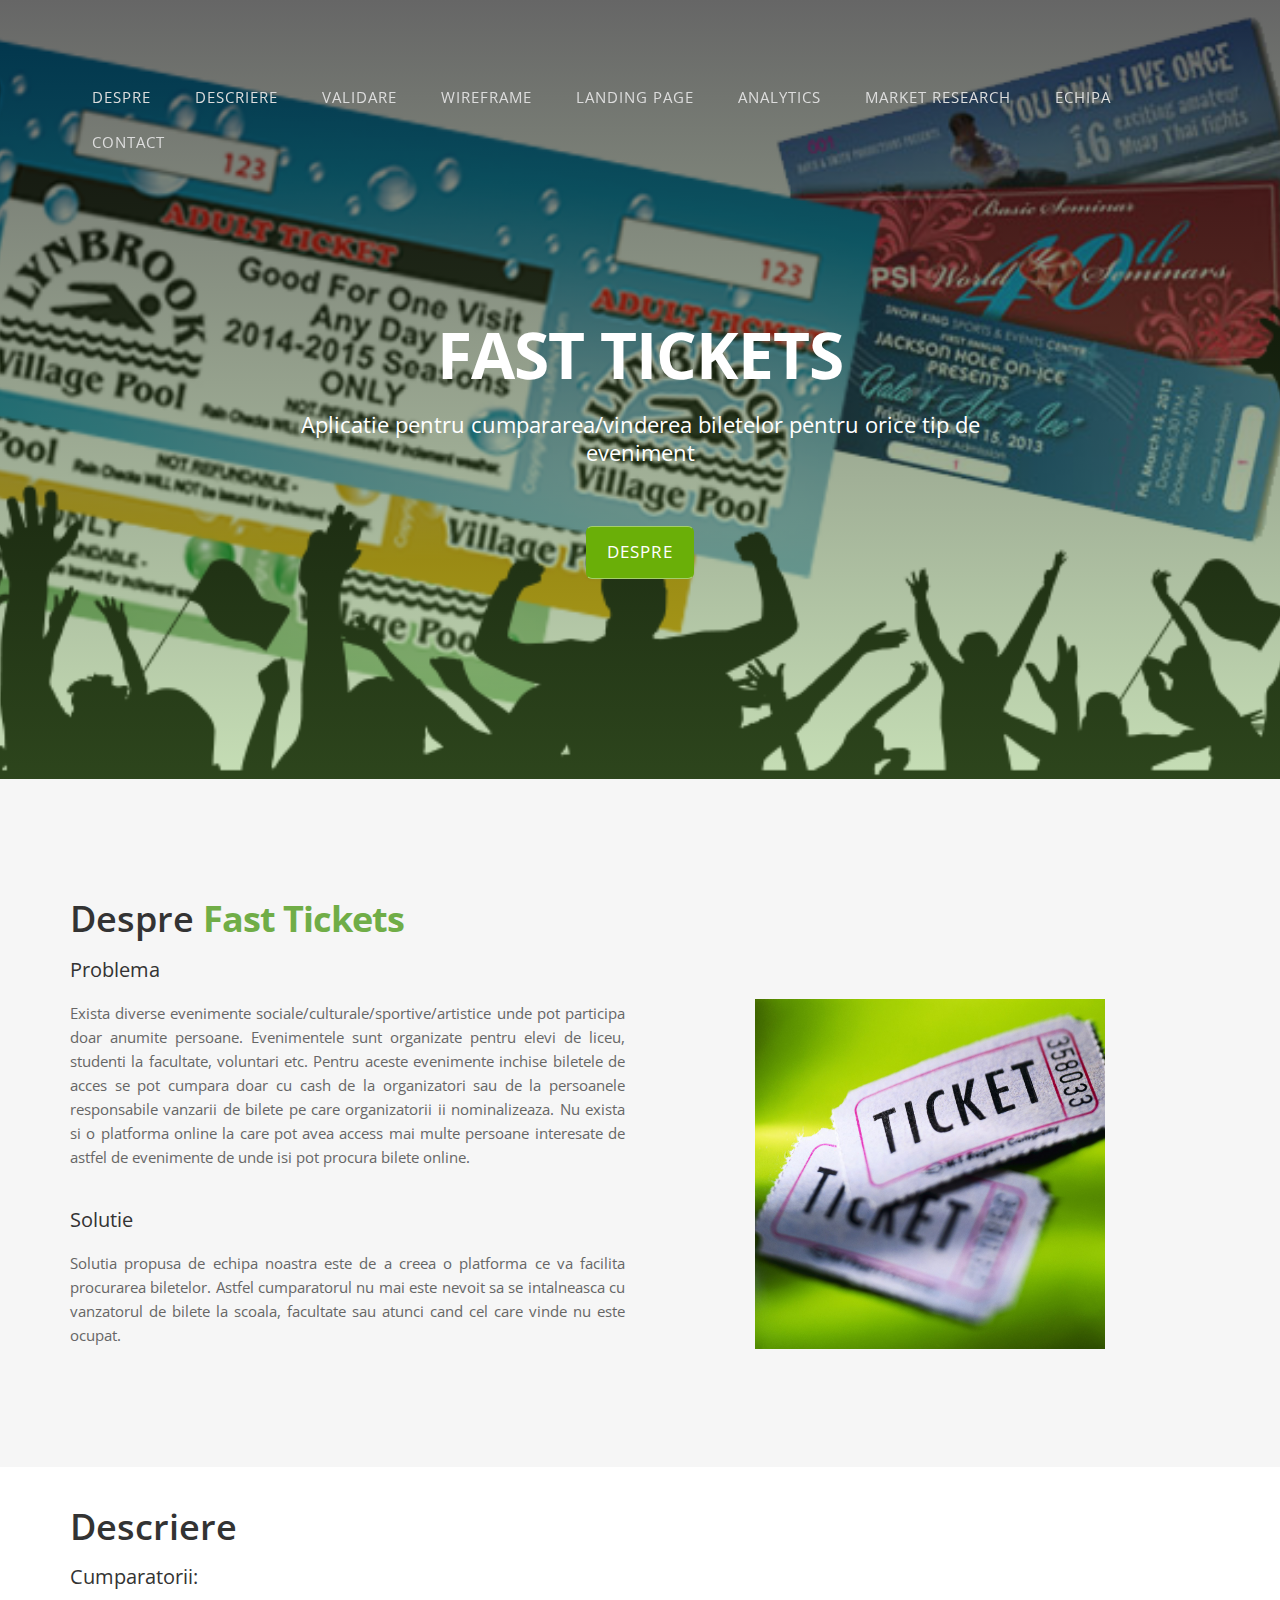
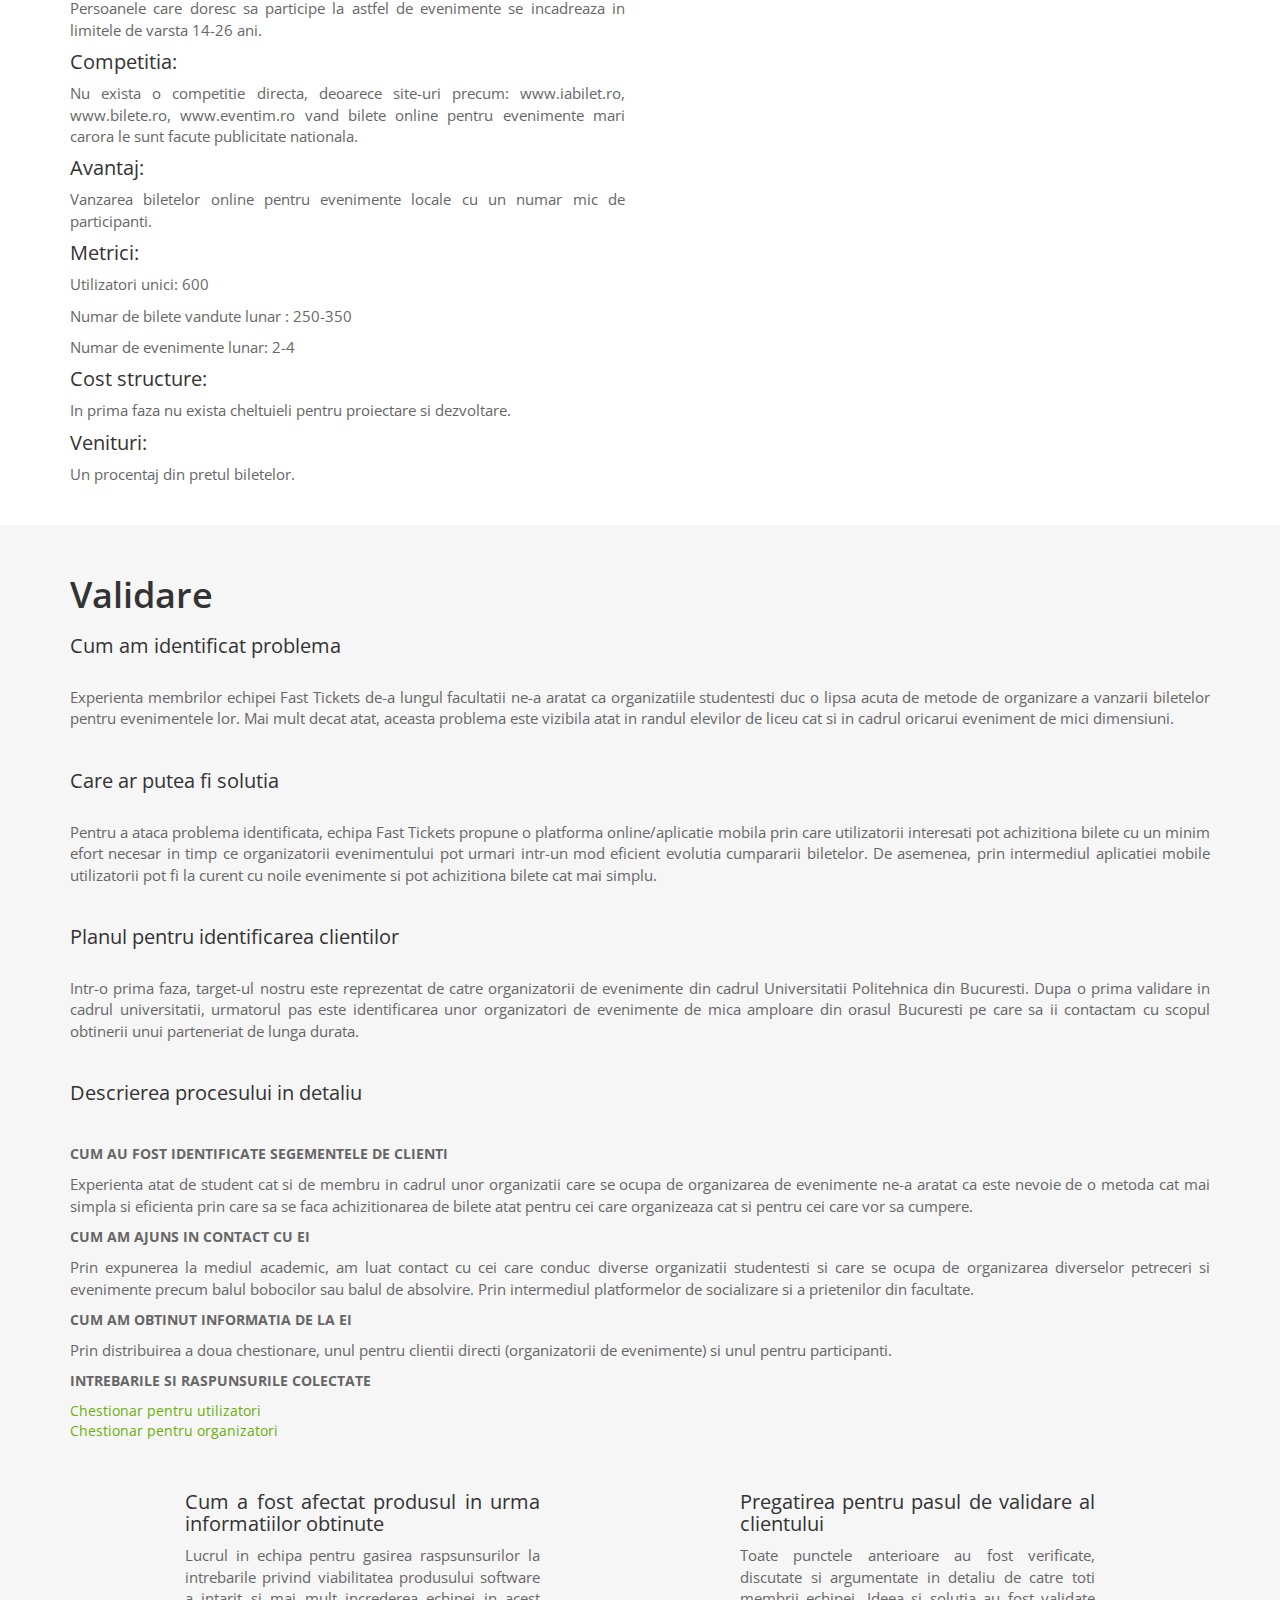
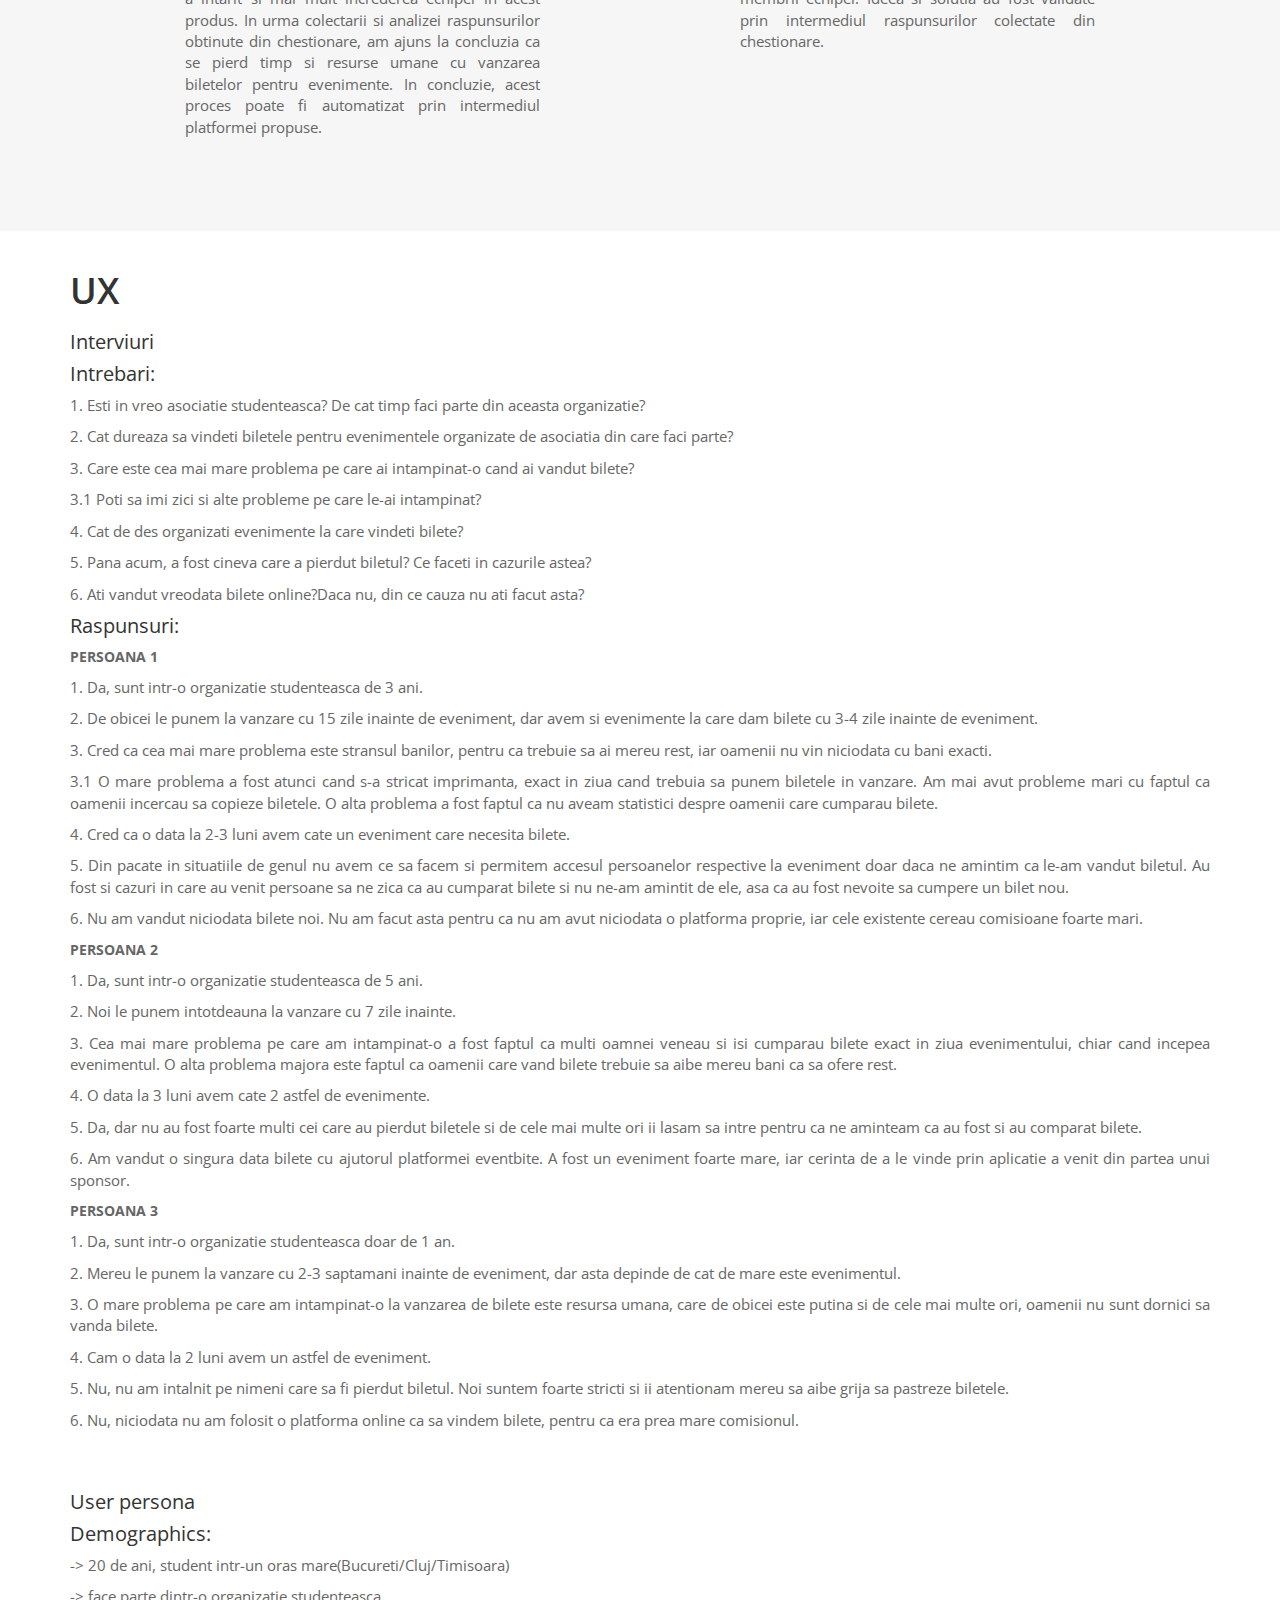
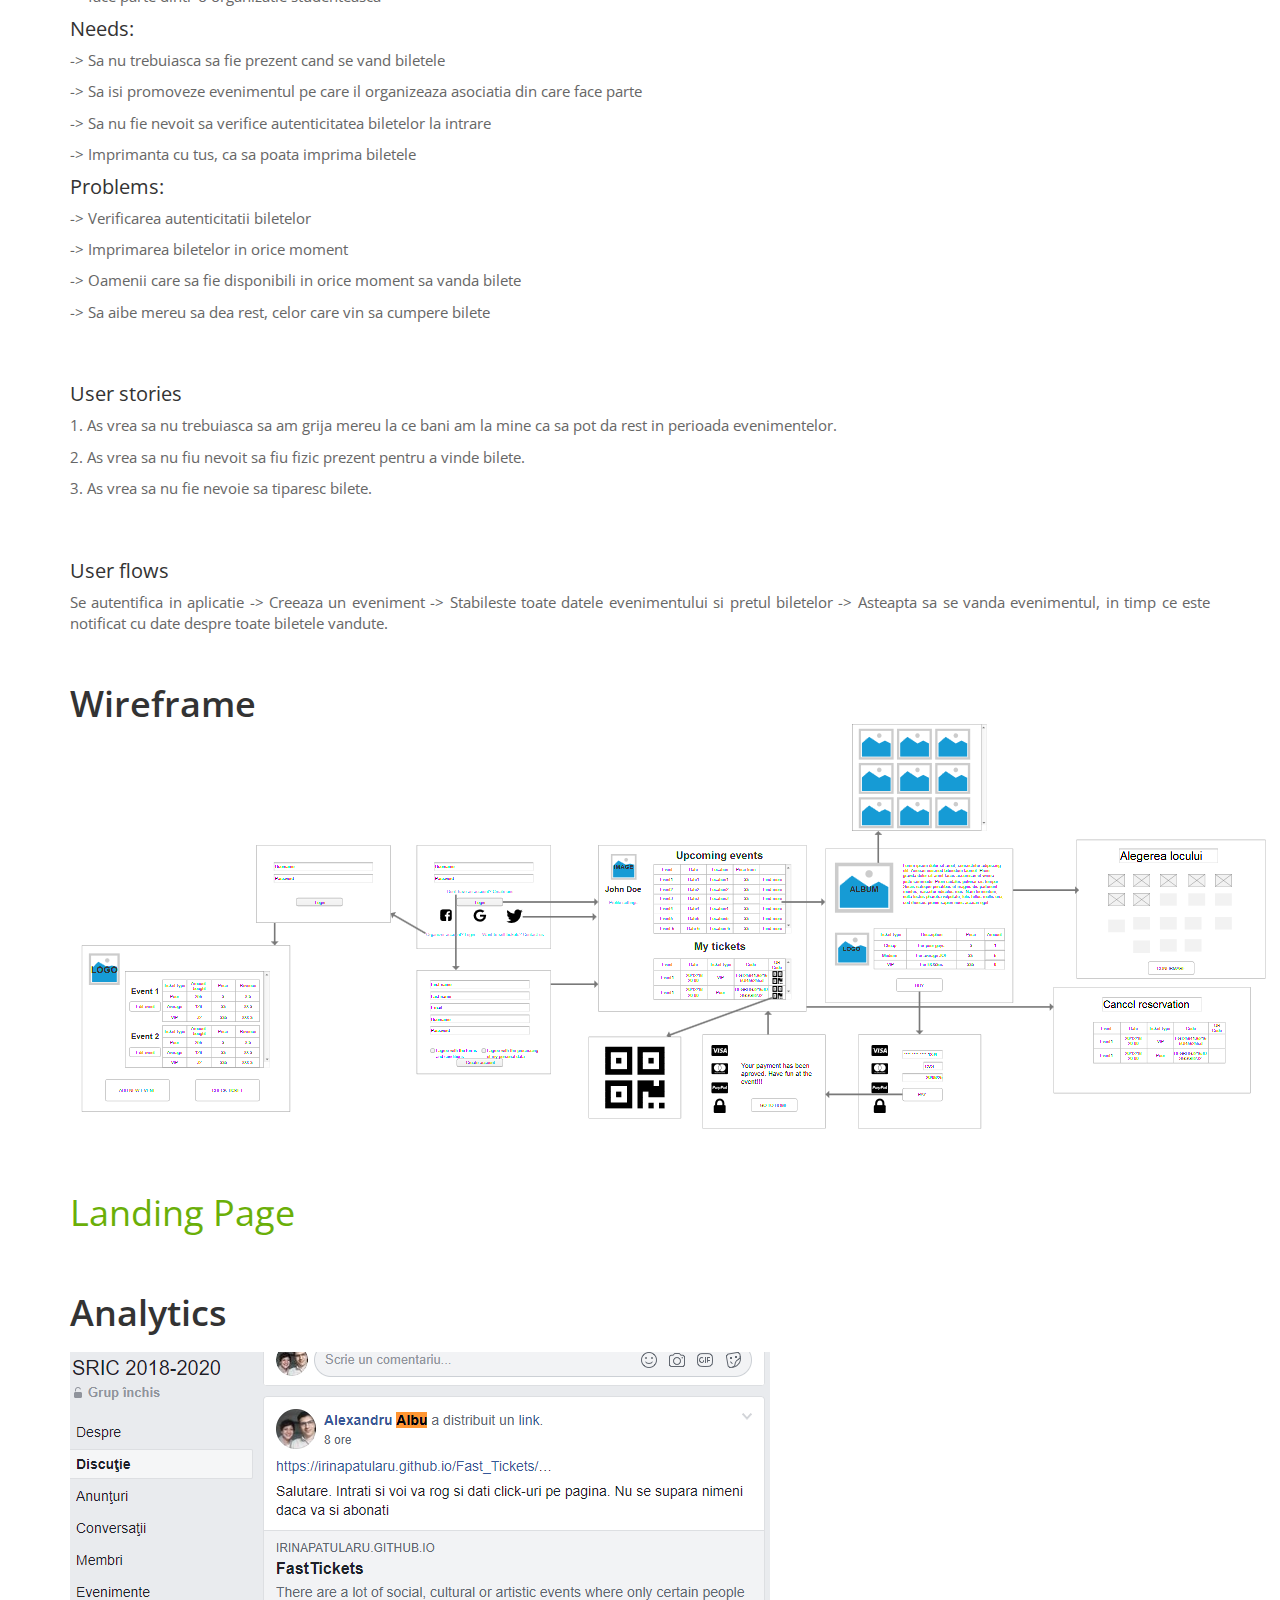
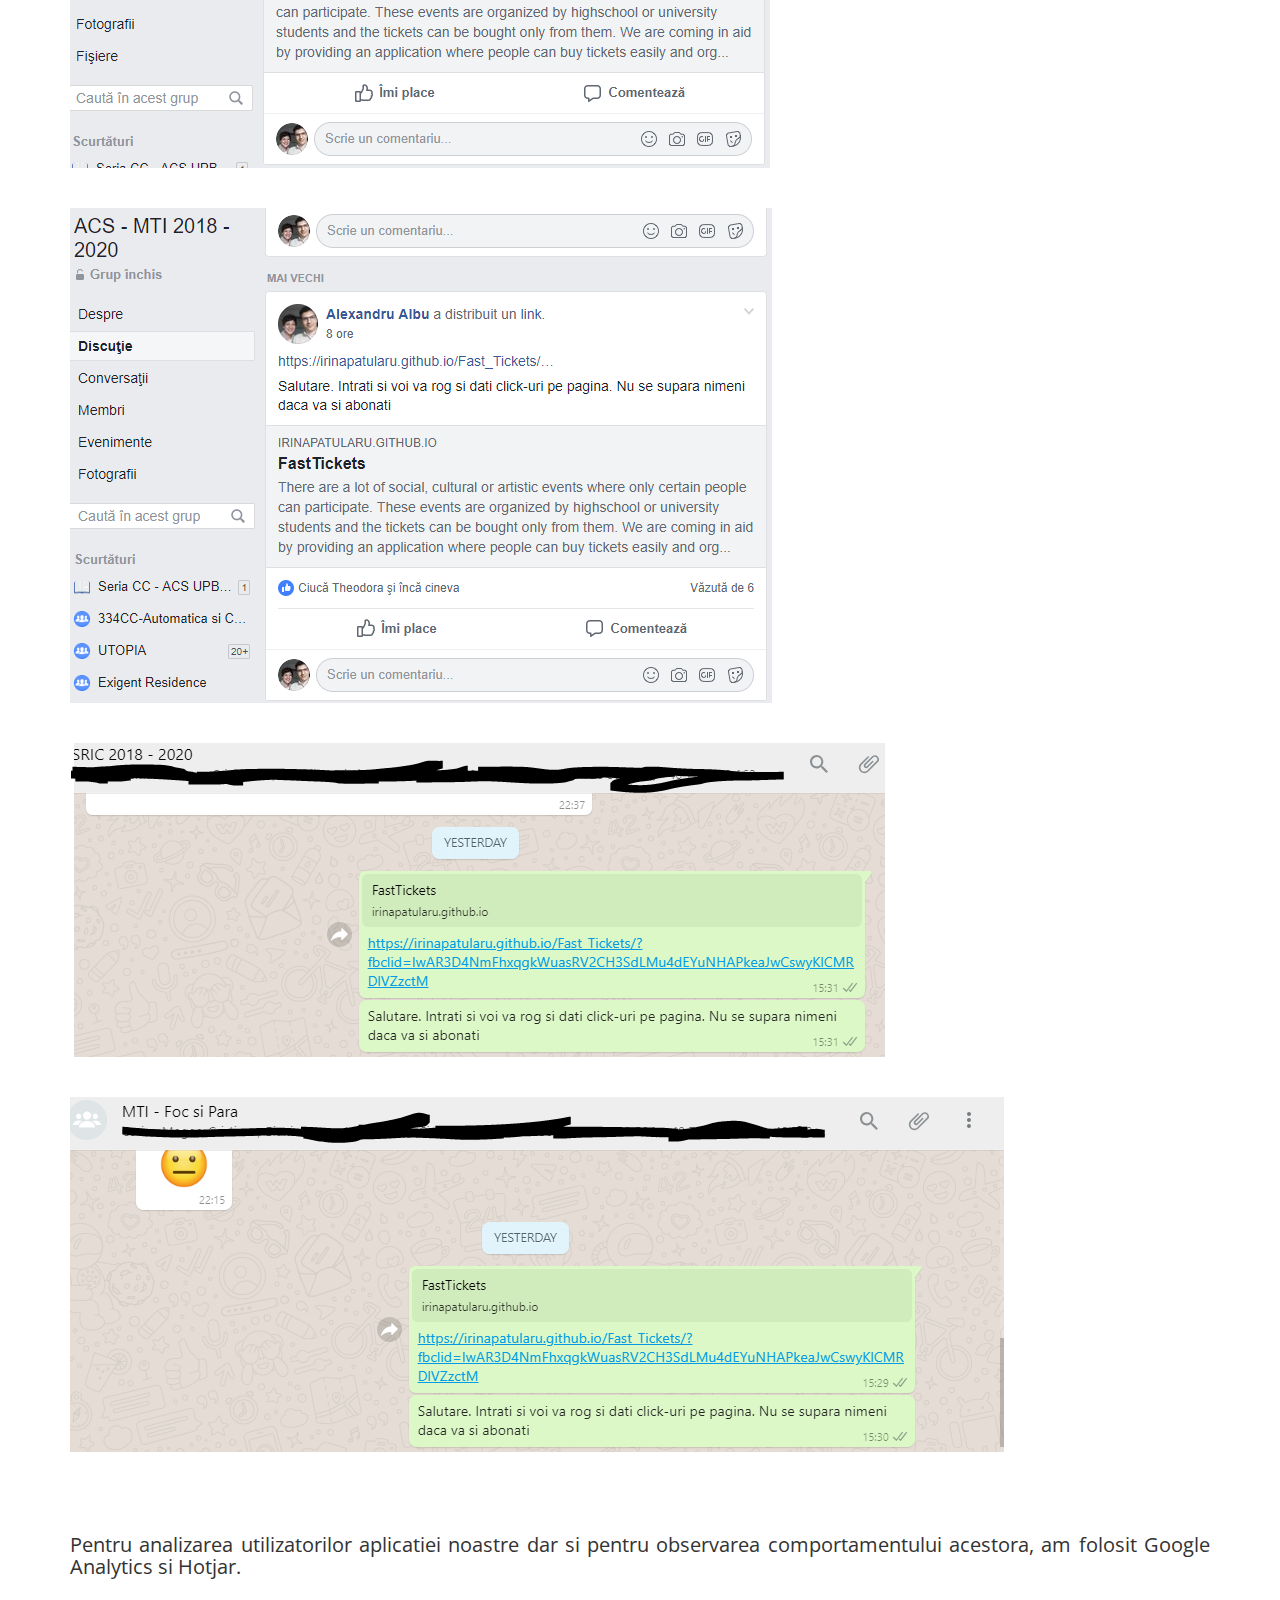
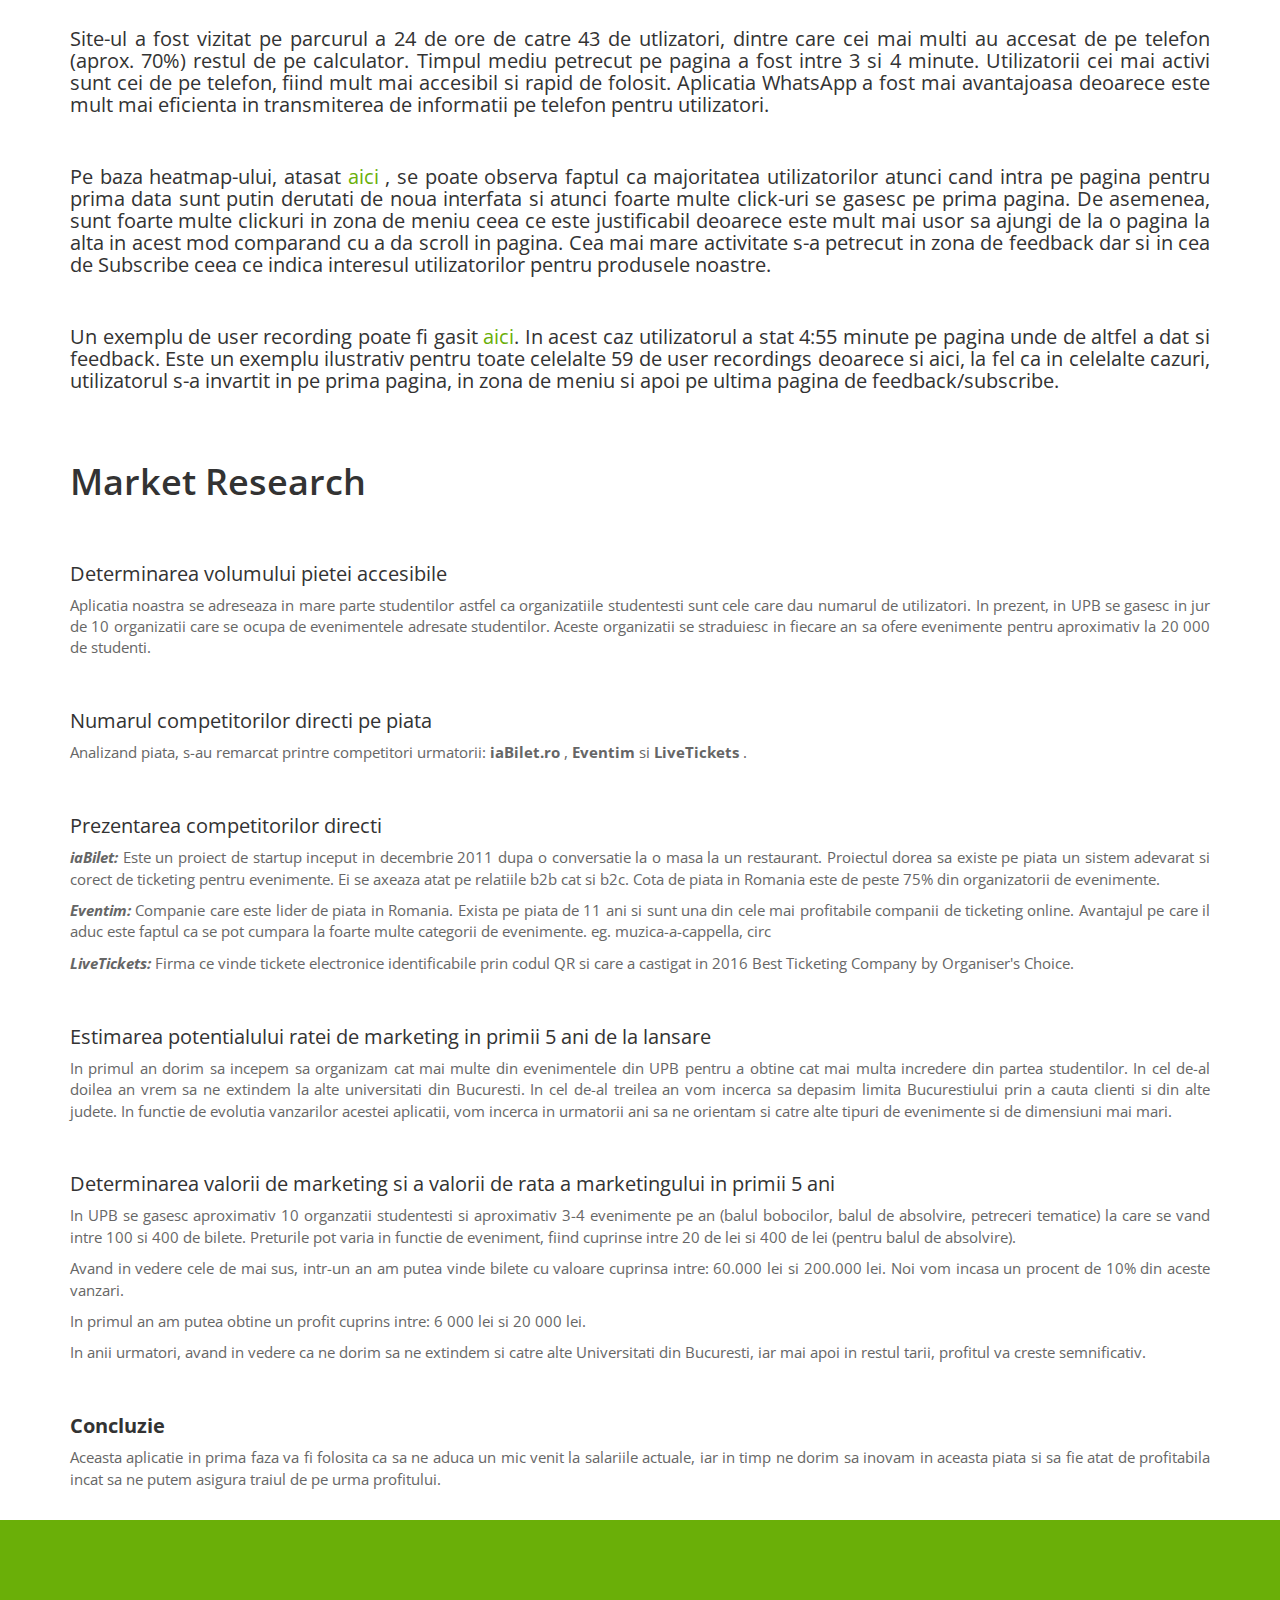
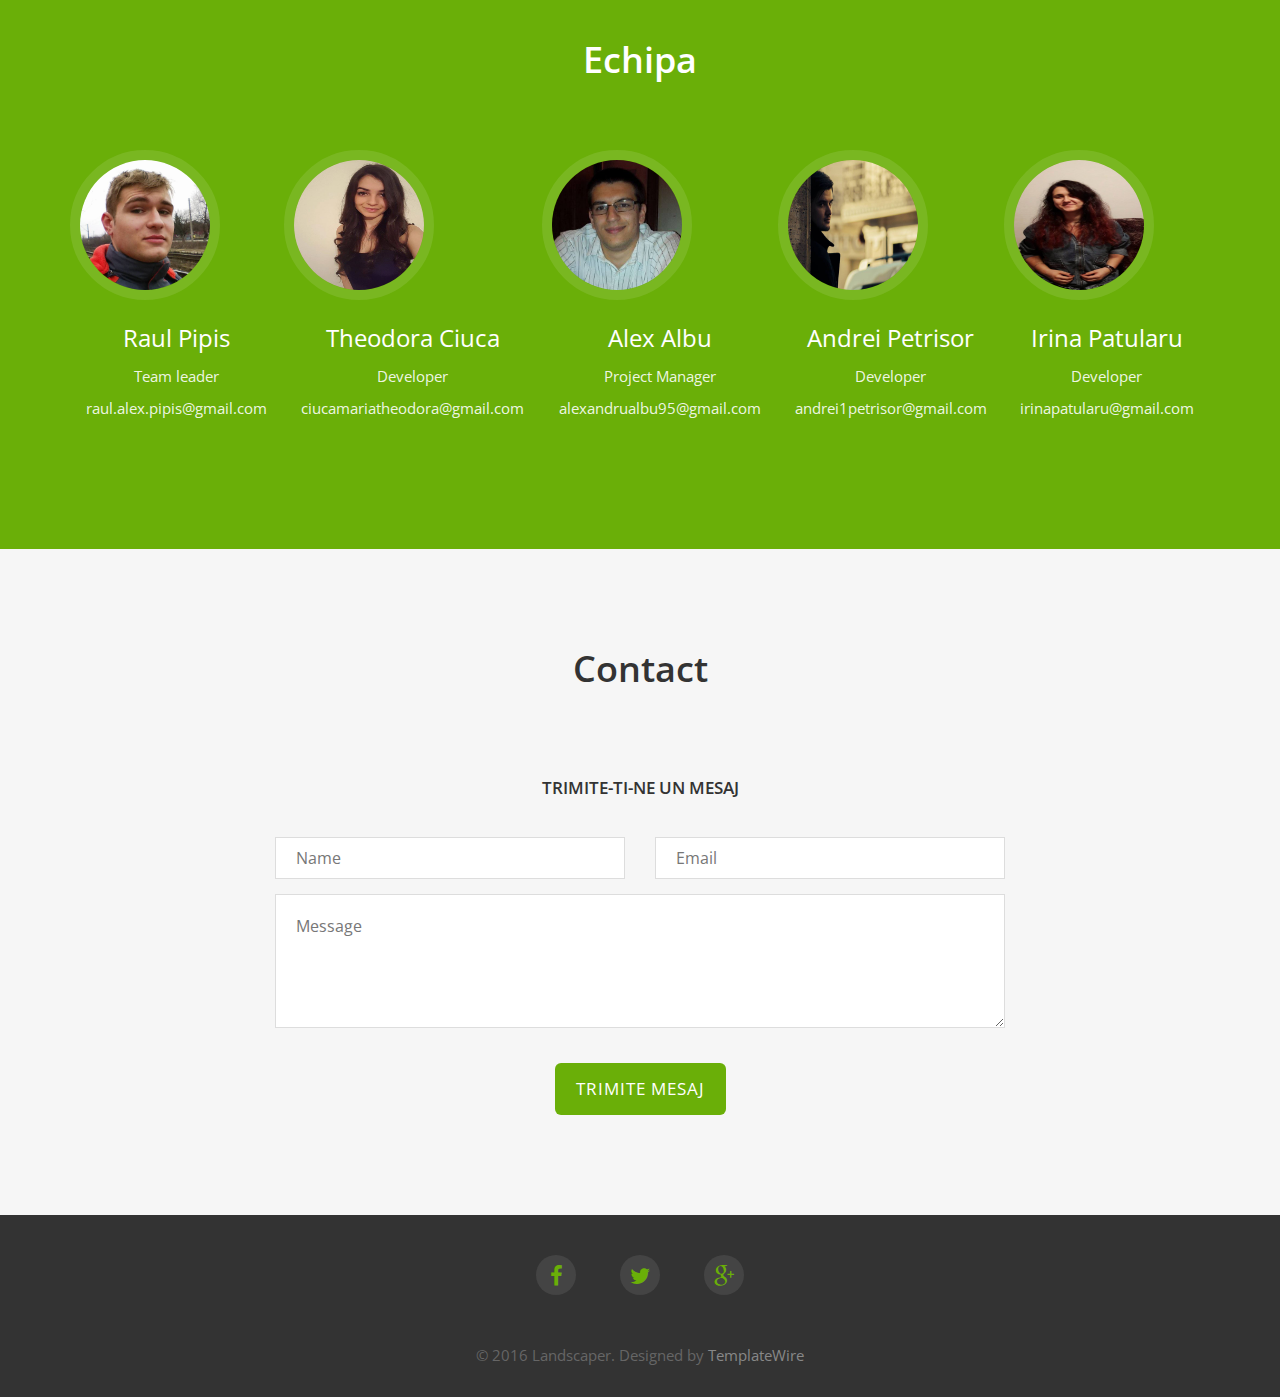
==== commit 00554651: "Add files via upload" ====
--- a/index.html
+++ b/index.html
@@ -63,6 +63,7 @@
                     <li><a href="#wireframe" class="page-scroll">Wireframe</a></li>
                     <li><a href="#landpage" class="page-scroll">Landing Page</a></li>
                     <li><a href="#analytics" class="page-scroll">Analytics</a></li>
+                    <li><a href="#market_reseach" class="page-scroll">Market Research</a></li>
                     <li><a href="#services" class="page-scroll">Echipa</a></li>
                     <li><a href="#contact" class="page-scroll">Contact</a></li>
                 </ul>
@@ -522,6 +523,93 @@
         </div>
     </div>
 
+    <div id="market_reseach">
+        <div class="container">
+                    <div class="about-text">
+                        <br><br>
+                        <h2>Market Research</h2>
+                        
+                        <p>
+                            <br>
+                            <h3>
+                                Determinarea volumului pietei accesibile
+                            </h3>
+                            <p>
+                                Aplicatia noastra se adreseaza in mare parte studentilor astfel ca organizatiile studentesti sunt cele care dau numarul de utilizatori. In prezent, in UPB se gasesc in jur de 10 organizatii care se ocupa de evenimentele adresate studentilor. Aceste organizatii se straduiesc in fiecare an sa ofere evenimente pentru aproximativ la 20 000 de studenti.
+                            </p>
+                        </p>
+
+                        <p>
+                            <br>
+                            <h3>
+                                Numarul competitorilor directi pe piata
+                            </h3>
+                            <p>
+                                Analizand piata, s-au remarcat printre competitori urmatorii: <b>iaBilet.ro </b>,<b> Eventim </b> si <b> LiveTickets </b>.
+                            </p>
+                        </p>
+
+
+                        <p>
+                            <br>
+                            <h3>
+                                Prezentarea competitorilor directi
+                            </h3>
+                            <p>
+                                
+                                <b><i>iaBilet:</i></b> Este un proiect de startup inceput in decembrie 2011 dupa o conversatie la o masa la un restaurant. Proiectul dorea sa existe pe piata un sistem adevarat si corect de ticketing pentru evenimente. Ei se axeaza atat pe relatiile b2b cat si b2c. Cota de piata in Romania este de peste 75% din organizatorii de evenimente.
+                            </p>
+                            <p>
+                                <b><i>Eventim:</i></b> Companie care este lider de piata in Romania. Exista pe piata de 11 ani si sunt una din cele mai profitabile companii de ticketing online. Avantajul pe care il aduc este faptul ca se pot cumpara la foarte multe categorii de evenimente. eg. muzica-a-cappella, circ
+                            </p>
+                            <p>
+                                <b><i>LiveTickets:</i></b> Firma ce vinde tickete electronice identificabile prin codul QR si care a castigat in 2016 Best Ticketing Company by Organiser's Choice.
+                            </p>    
+
+                           
+                        </p>
+
+                        <p>
+                            <br>
+                            <h3>
+                                Estimarea potentialului ratei de marketing in primii 5 ani de la lansare
+                            </h3>
+                            <p>
+                                In primul an dorim sa incepem sa organizam cat mai multe din evenimentele din UPB pentru a obtine cat mai multa incredere din partea studentilor. In cel de-al doilea an vrem sa ne extindem la alte universitati din Bucuresti. In cel de-al treilea an vom incerca sa depasim limita Bucurestiului prin a cauta clienti si din alte judete. In functie de evolutia vanzarilor acestei aplicatii, vom incerca in urmatorii ani sa ne orientam si catre alte tipuri de evenimente si de dimensiuni mai mari.
+                            </p>
+                        </p>
+
+                        <p>
+                            <br>
+                            <h3>
+                                Determinarea valorii de marketing si a valorii de rata a marketingului in primii 5 ani
+                            </h3>
+                            <p>
+                            In UPB se gasesc aproximativ 10 organzatii studentesti si aproximativ 3-4 evenimente pe an (balul bobocilor, balul de absolvire, petreceri tematice) la care se vand intre 100 si 400 de bilete. Preturile pot varia in functie de eveniment, fiind cuprinse intre 20 de lei si 400 de lei (pentru balul de absolvire). 
+                        </p>
+    
+                        <p>
+                                Avand in vedere cele de mai sus, intr-un an am putea vinde bilete cu valoare cuprinsa intre: 60.000 lei si 200.000 lei. Noi vom incasa un procent de 10% din aceste vanzari.
+                            </p>
+	<p>In primul an am putea obtine un profit cuprins intre: 6 000 lei si 20 000 lei.
+
+    </p>
+	<p>In anii urmatori, avand in vedere ca ne dorim sa ne extindem si catre alte Universitati din Bucuresti, iar mai apoi in restul tarii, profitul va creste semnificativ.
+    </p>
+                            
+                        </p>
+
+                        <p>
+                            <br>
+                            <h3><b>Concluzie</b></h3>
+                            <p>Aceasta aplicatie in prima faza va fi folosita ca sa ne aduca un mic venit la salariile actuale, iar in timp ne dorim sa inovam in aceasta piata si sa fie atat de profitabila incat sa ne putem asigura traiul de pe urma profitului.
+                                </p>
+                        </p>
+                        <br>
+                    </div>
+        </div>
+    </div>
+
     <!-- team Section -->
     <div id="services">
         <div class="container">
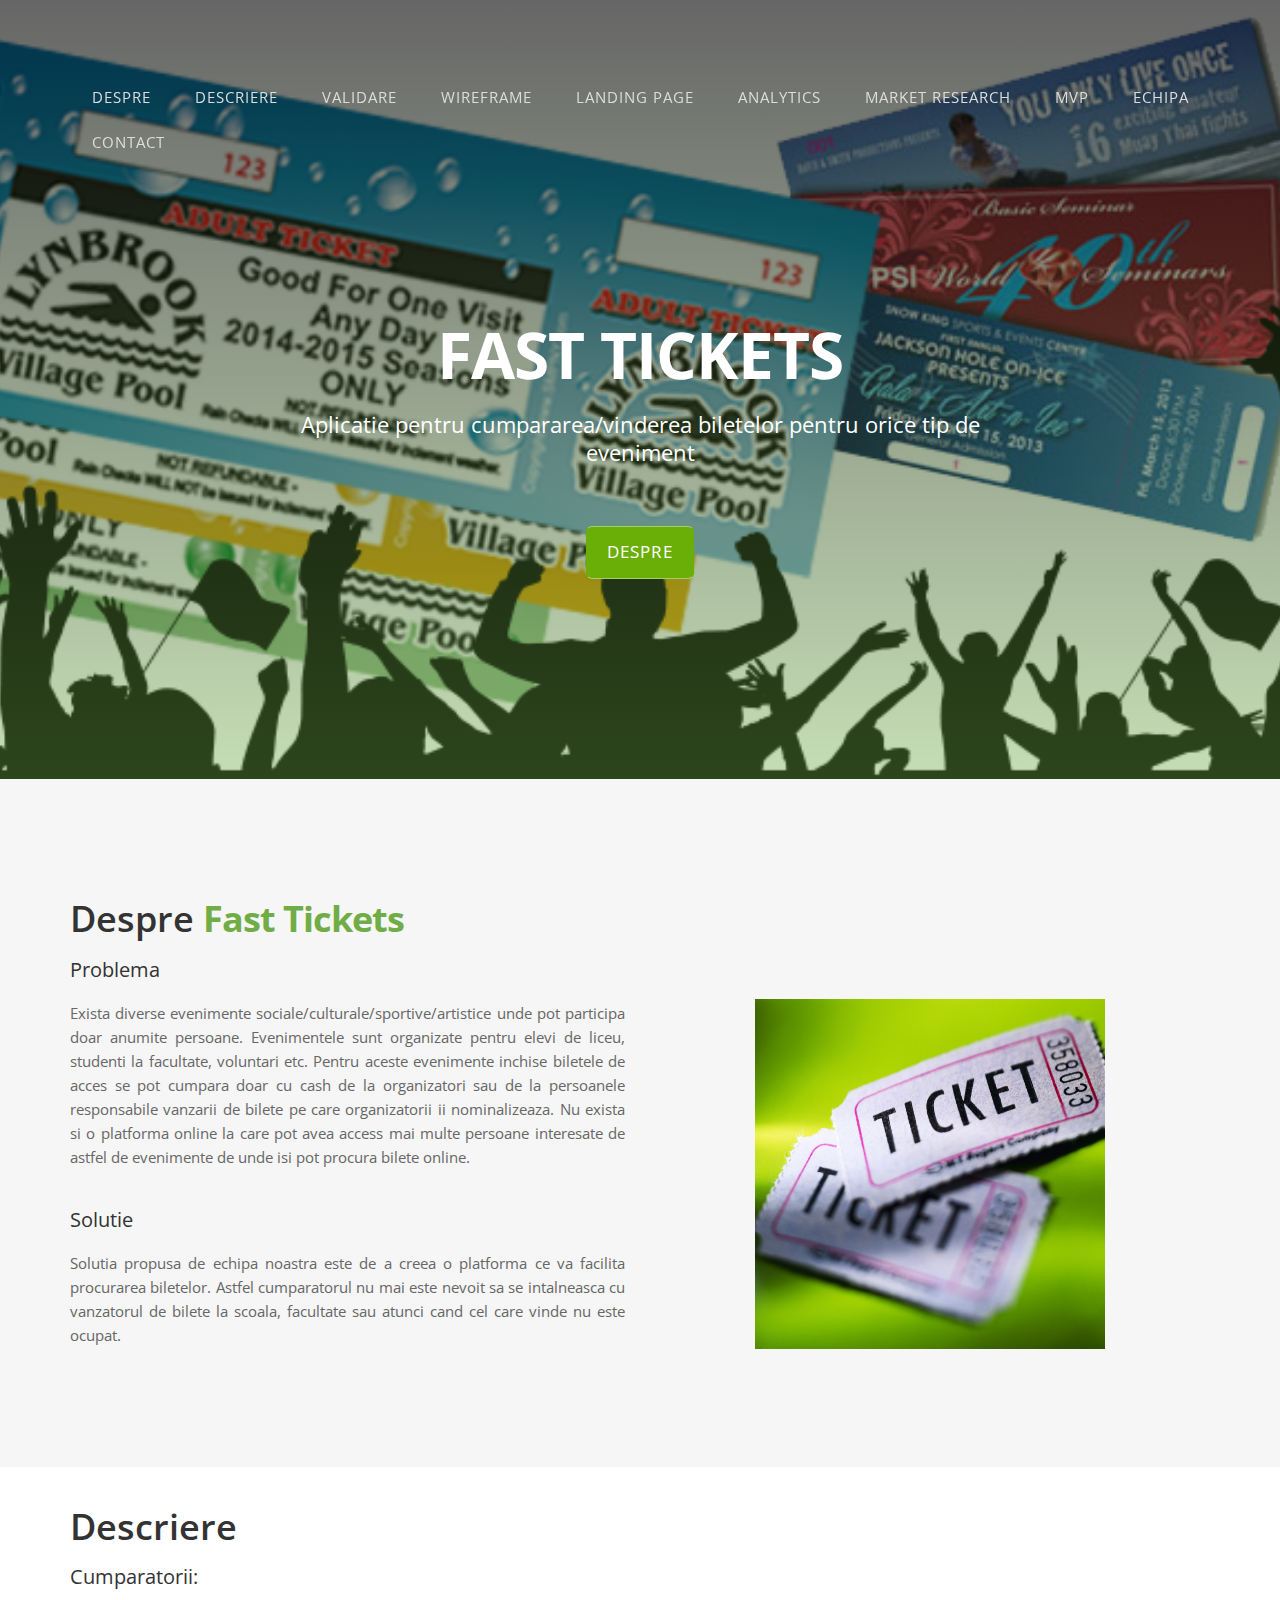
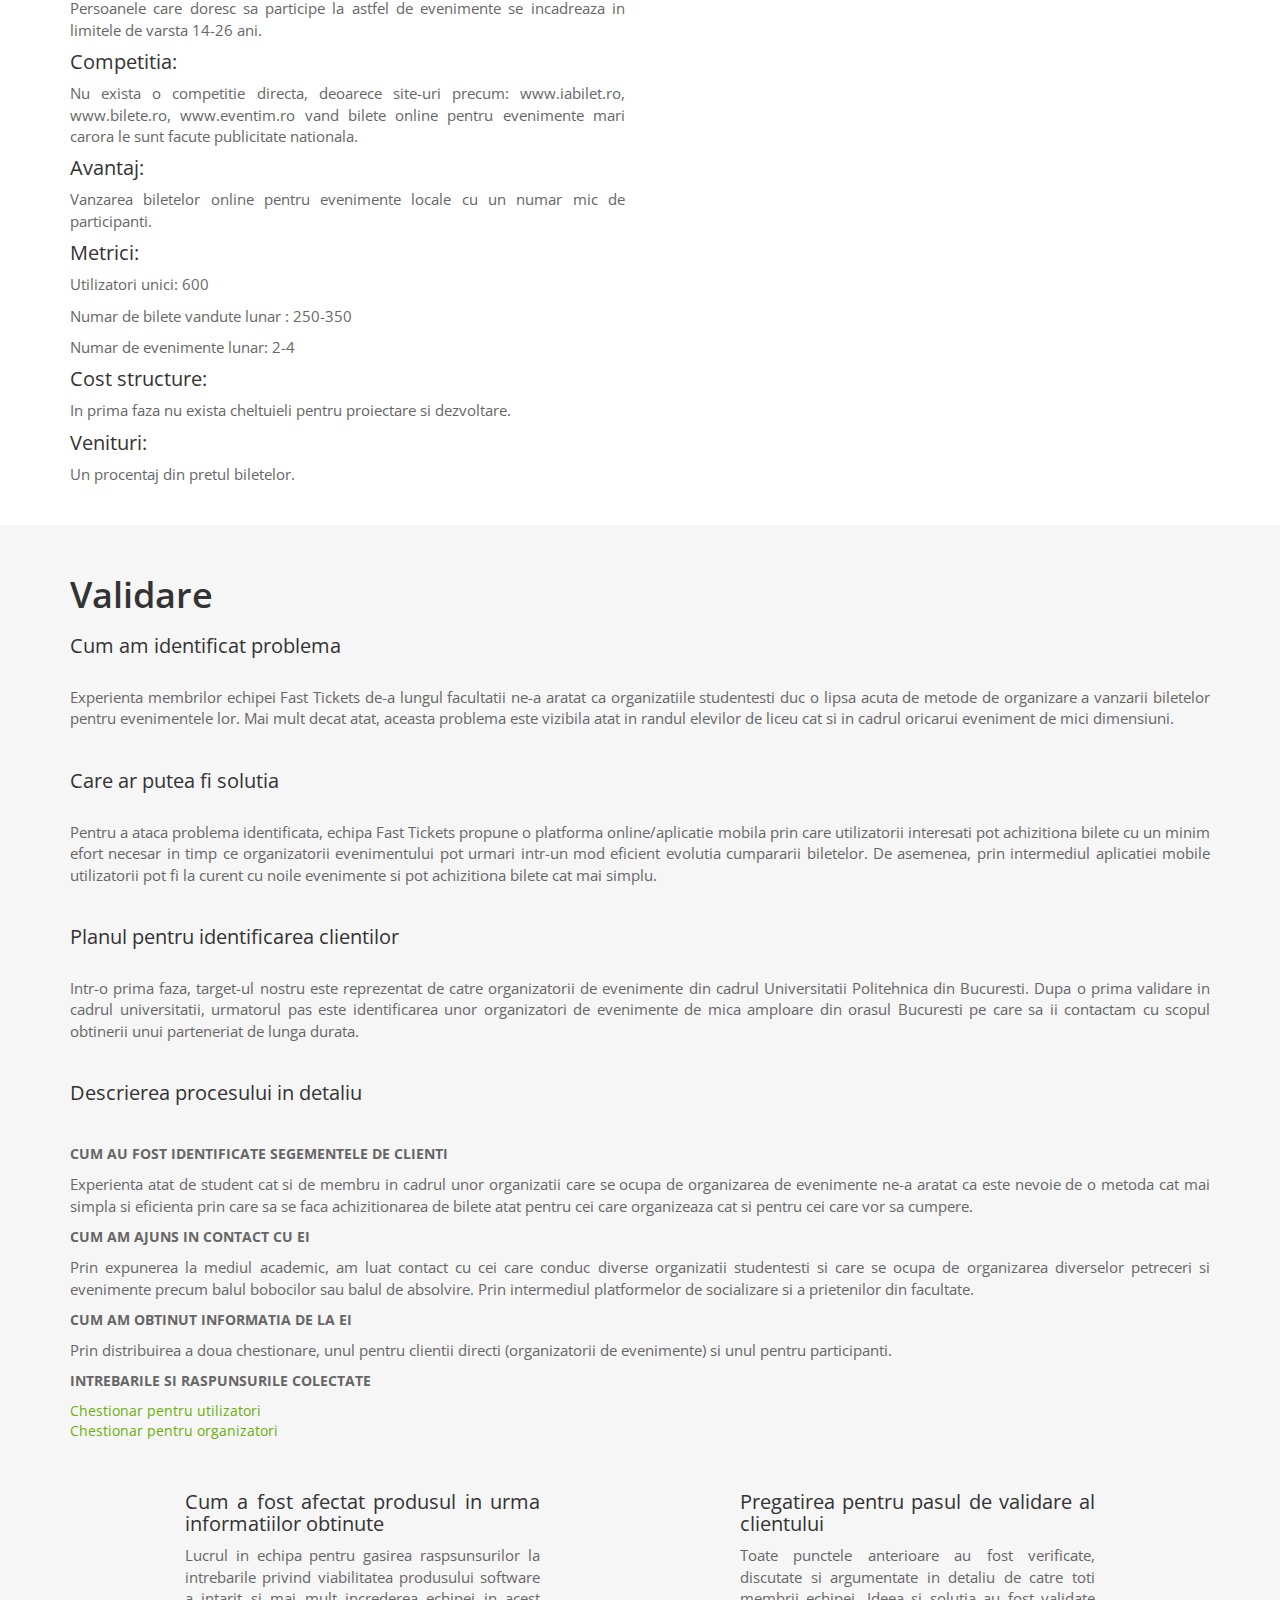
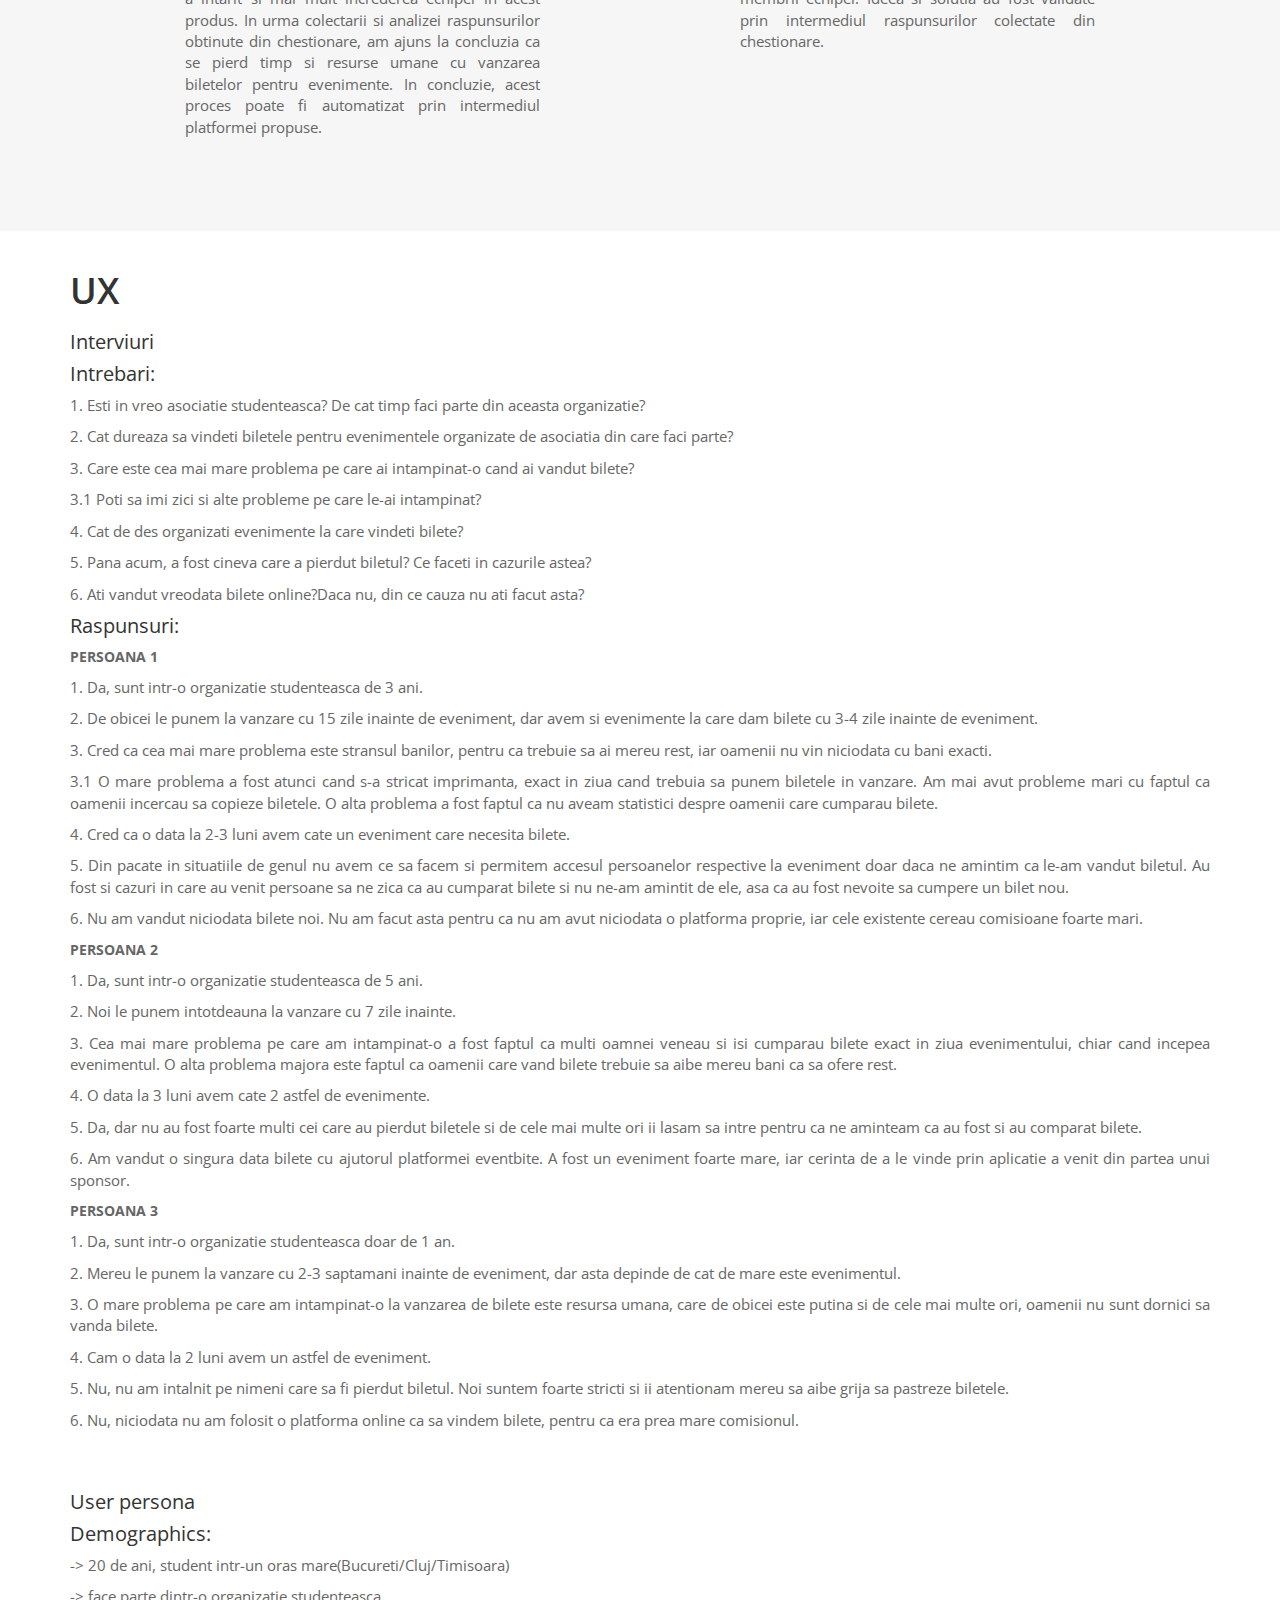
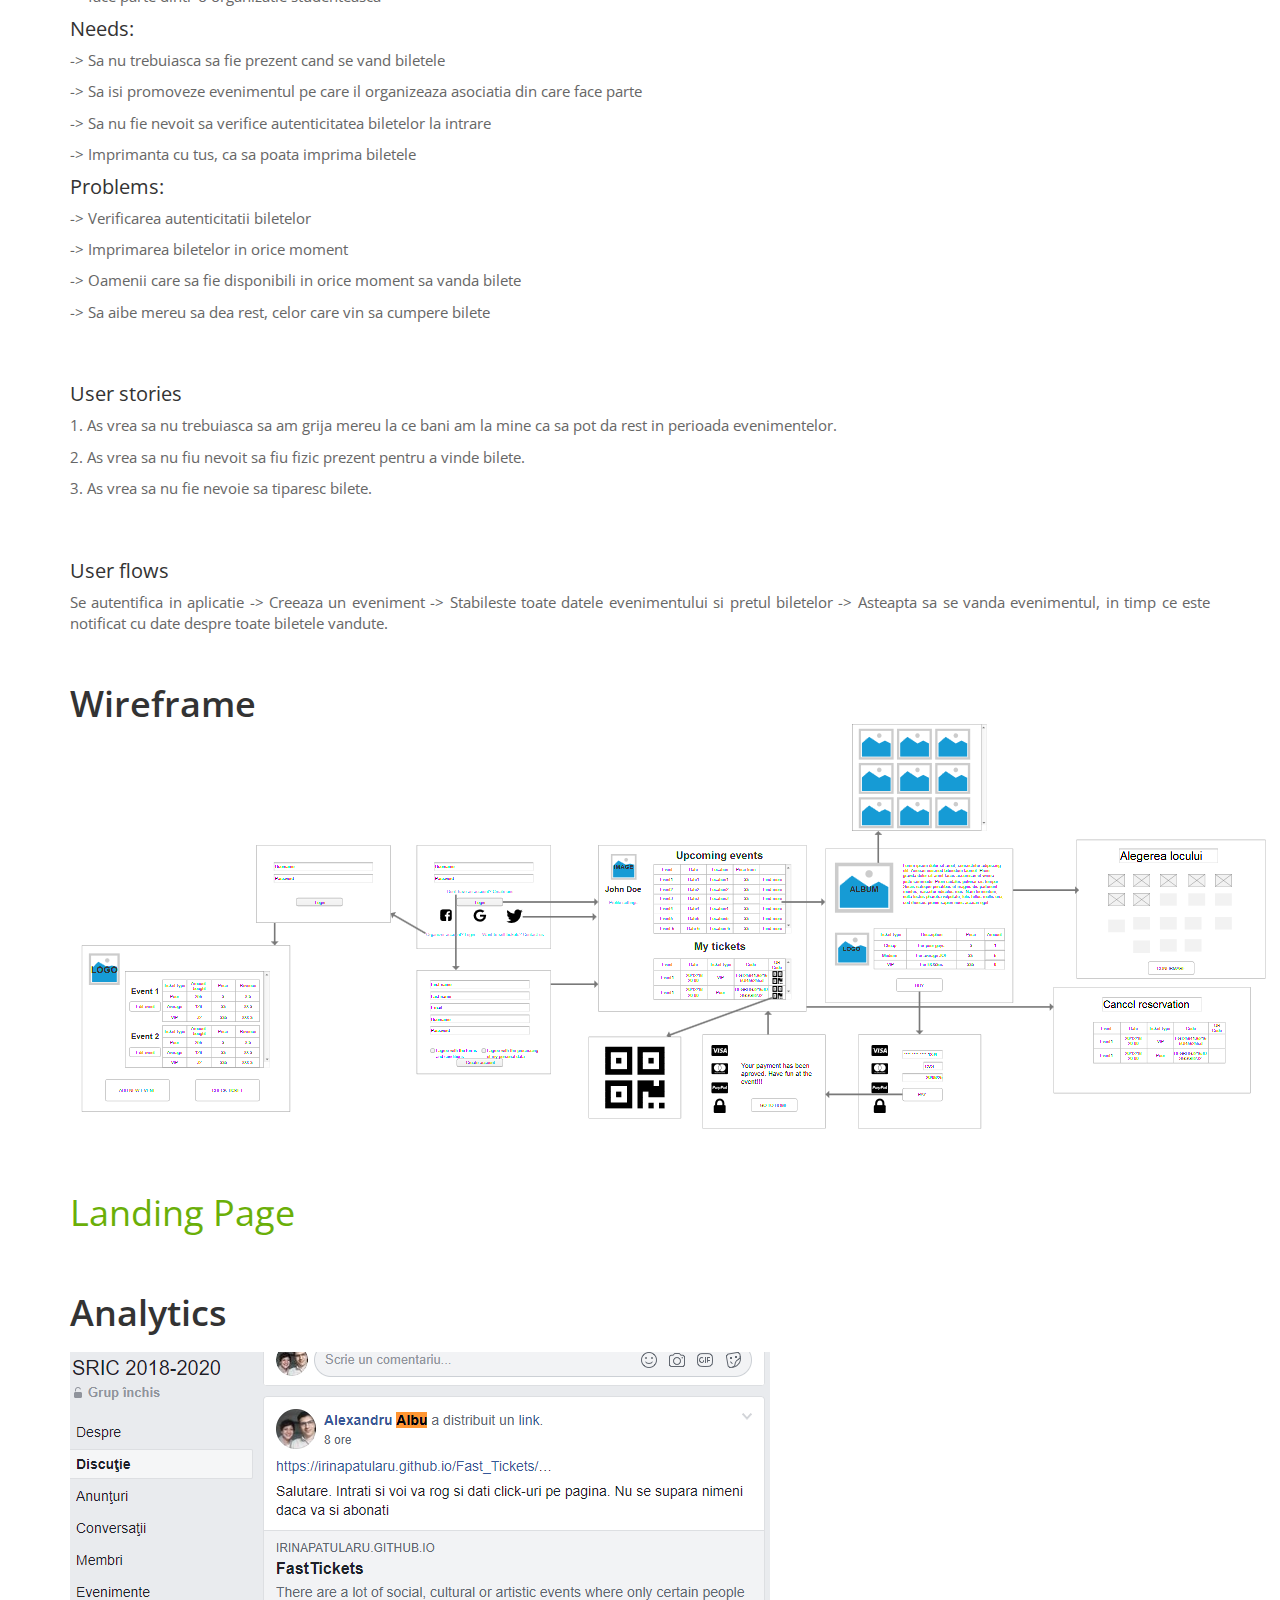
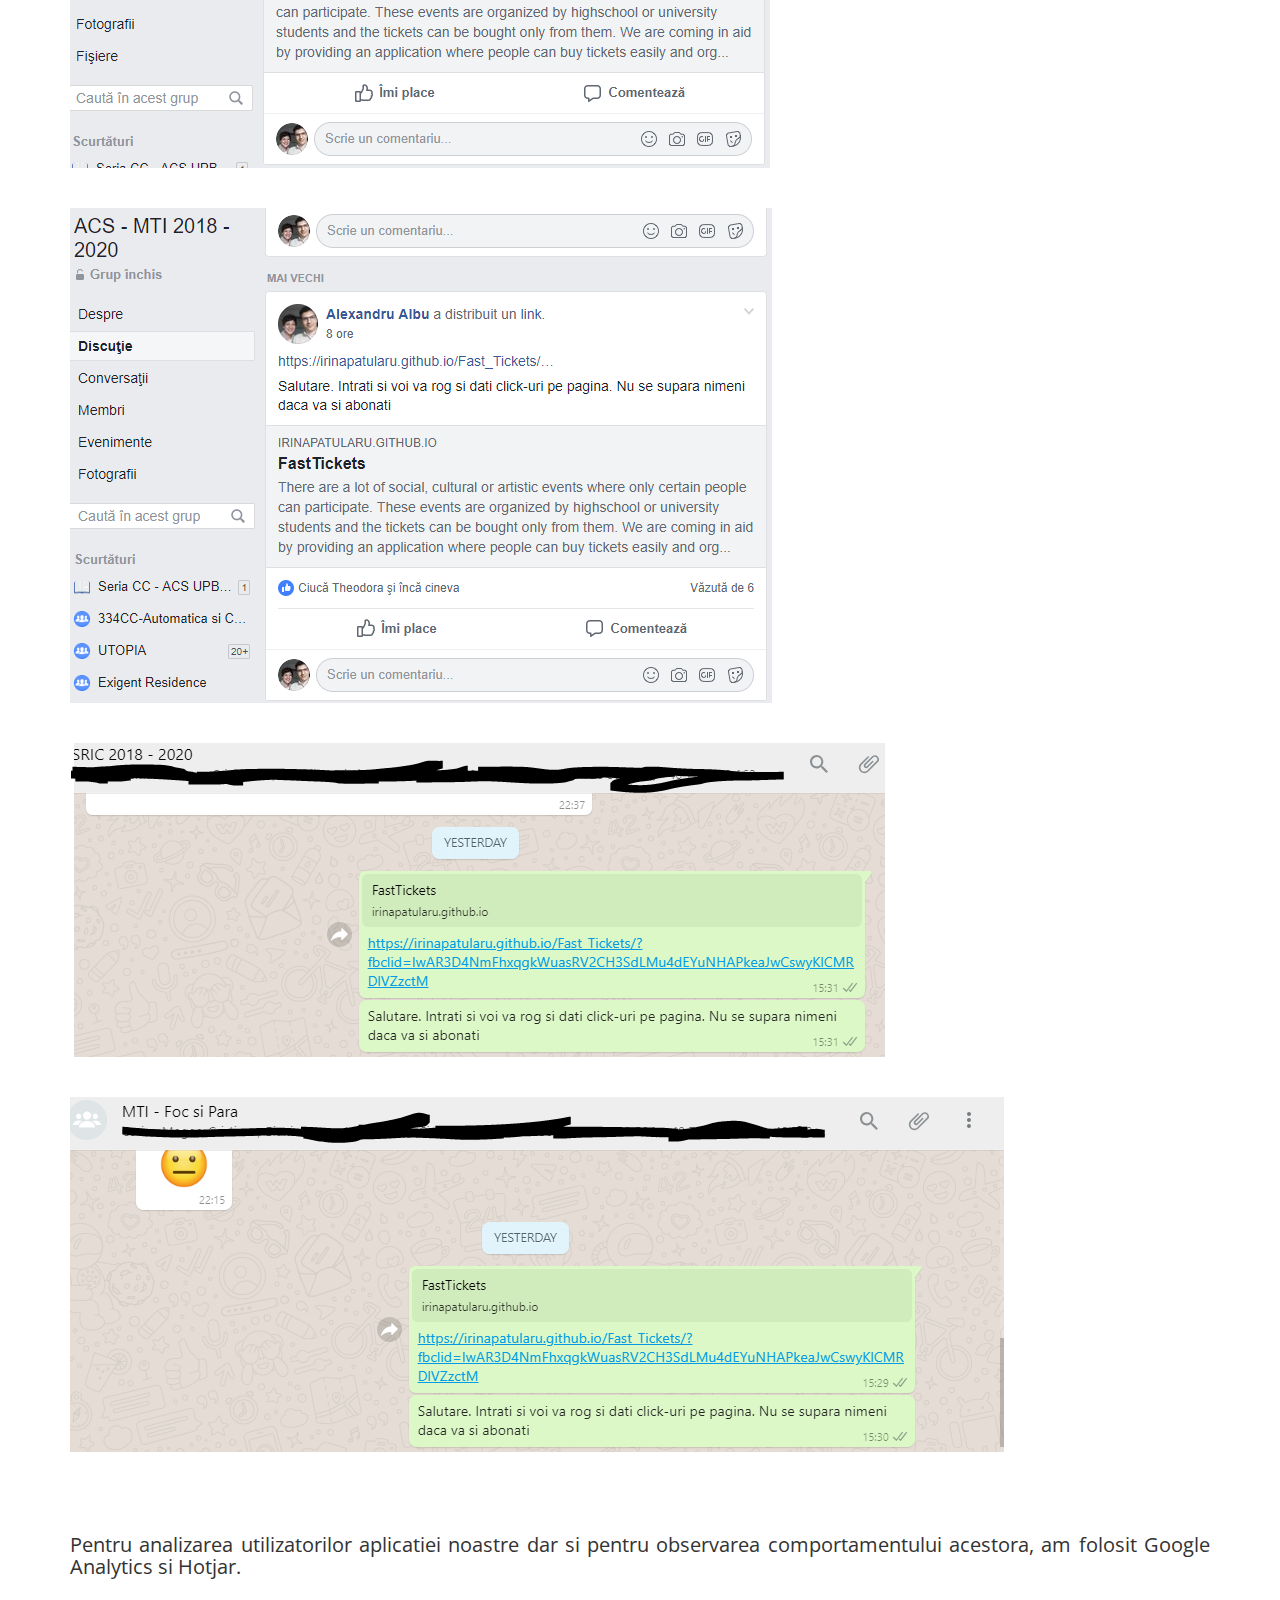
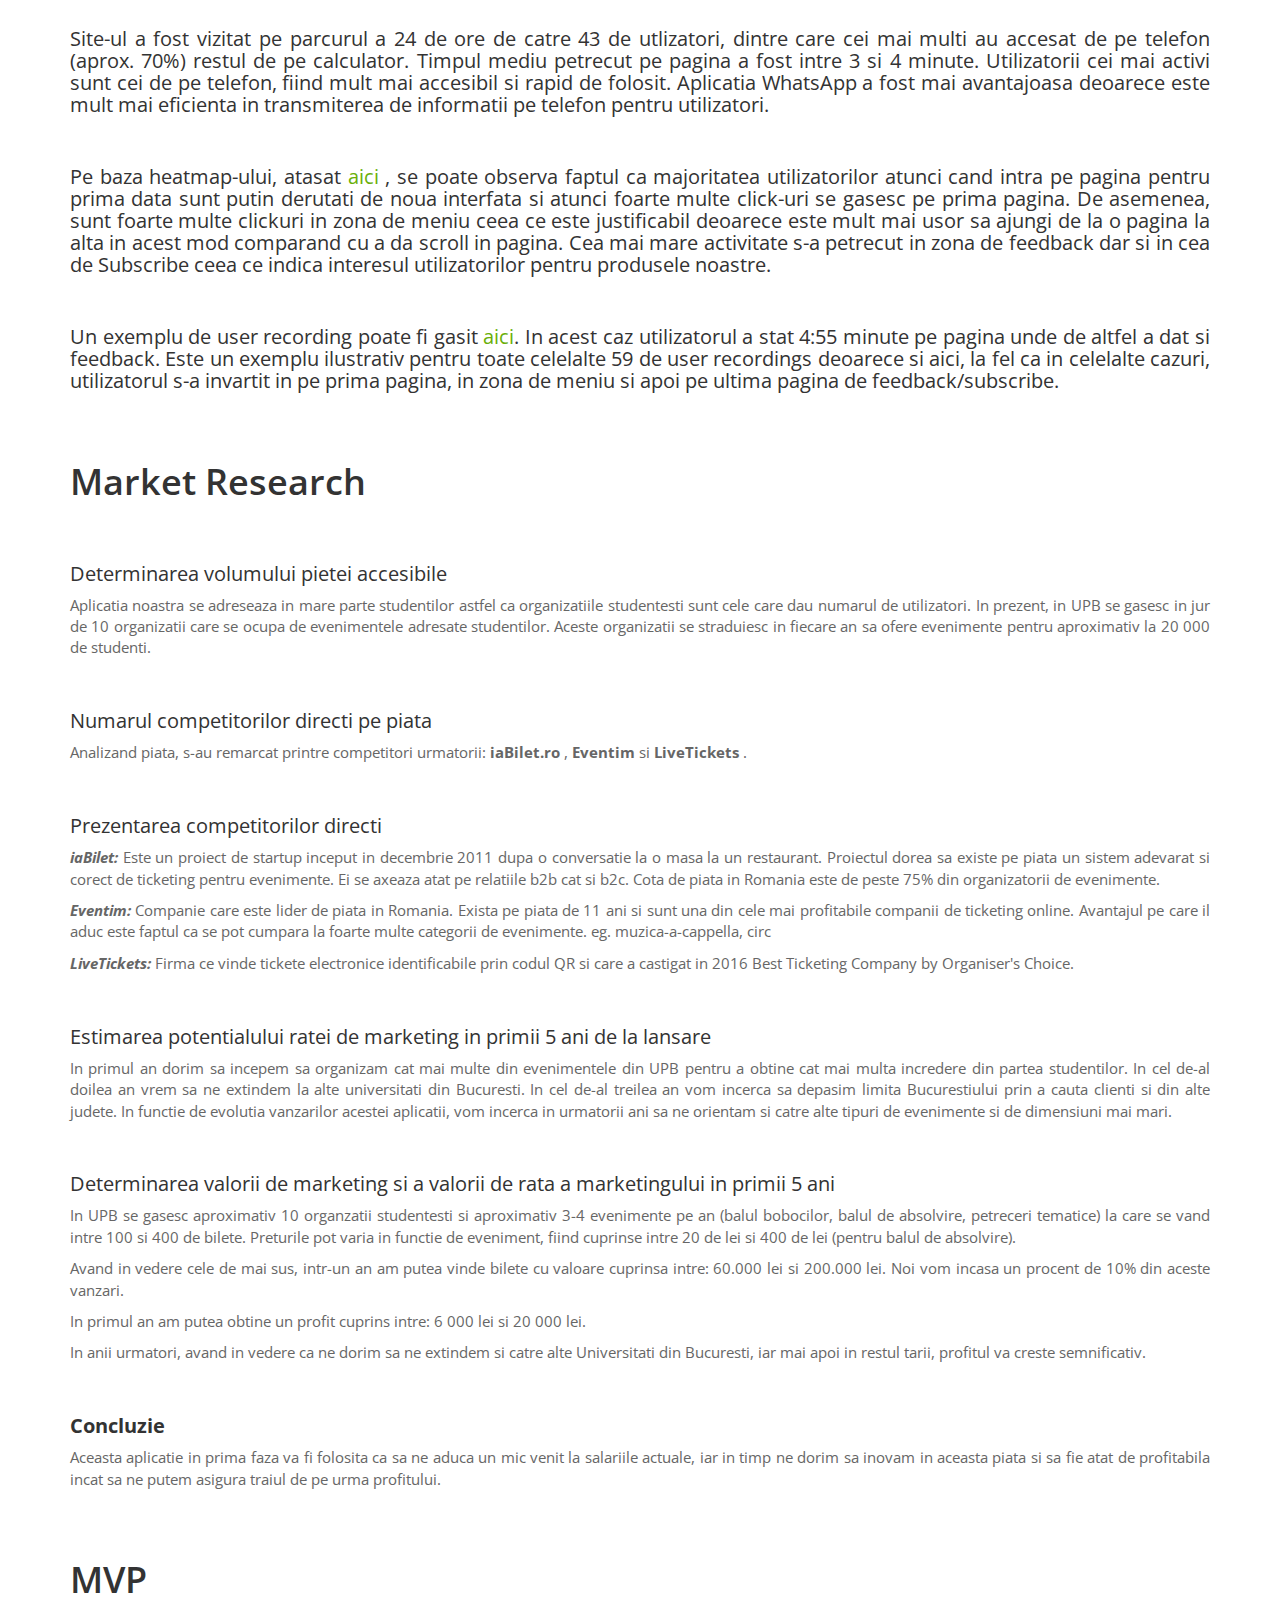
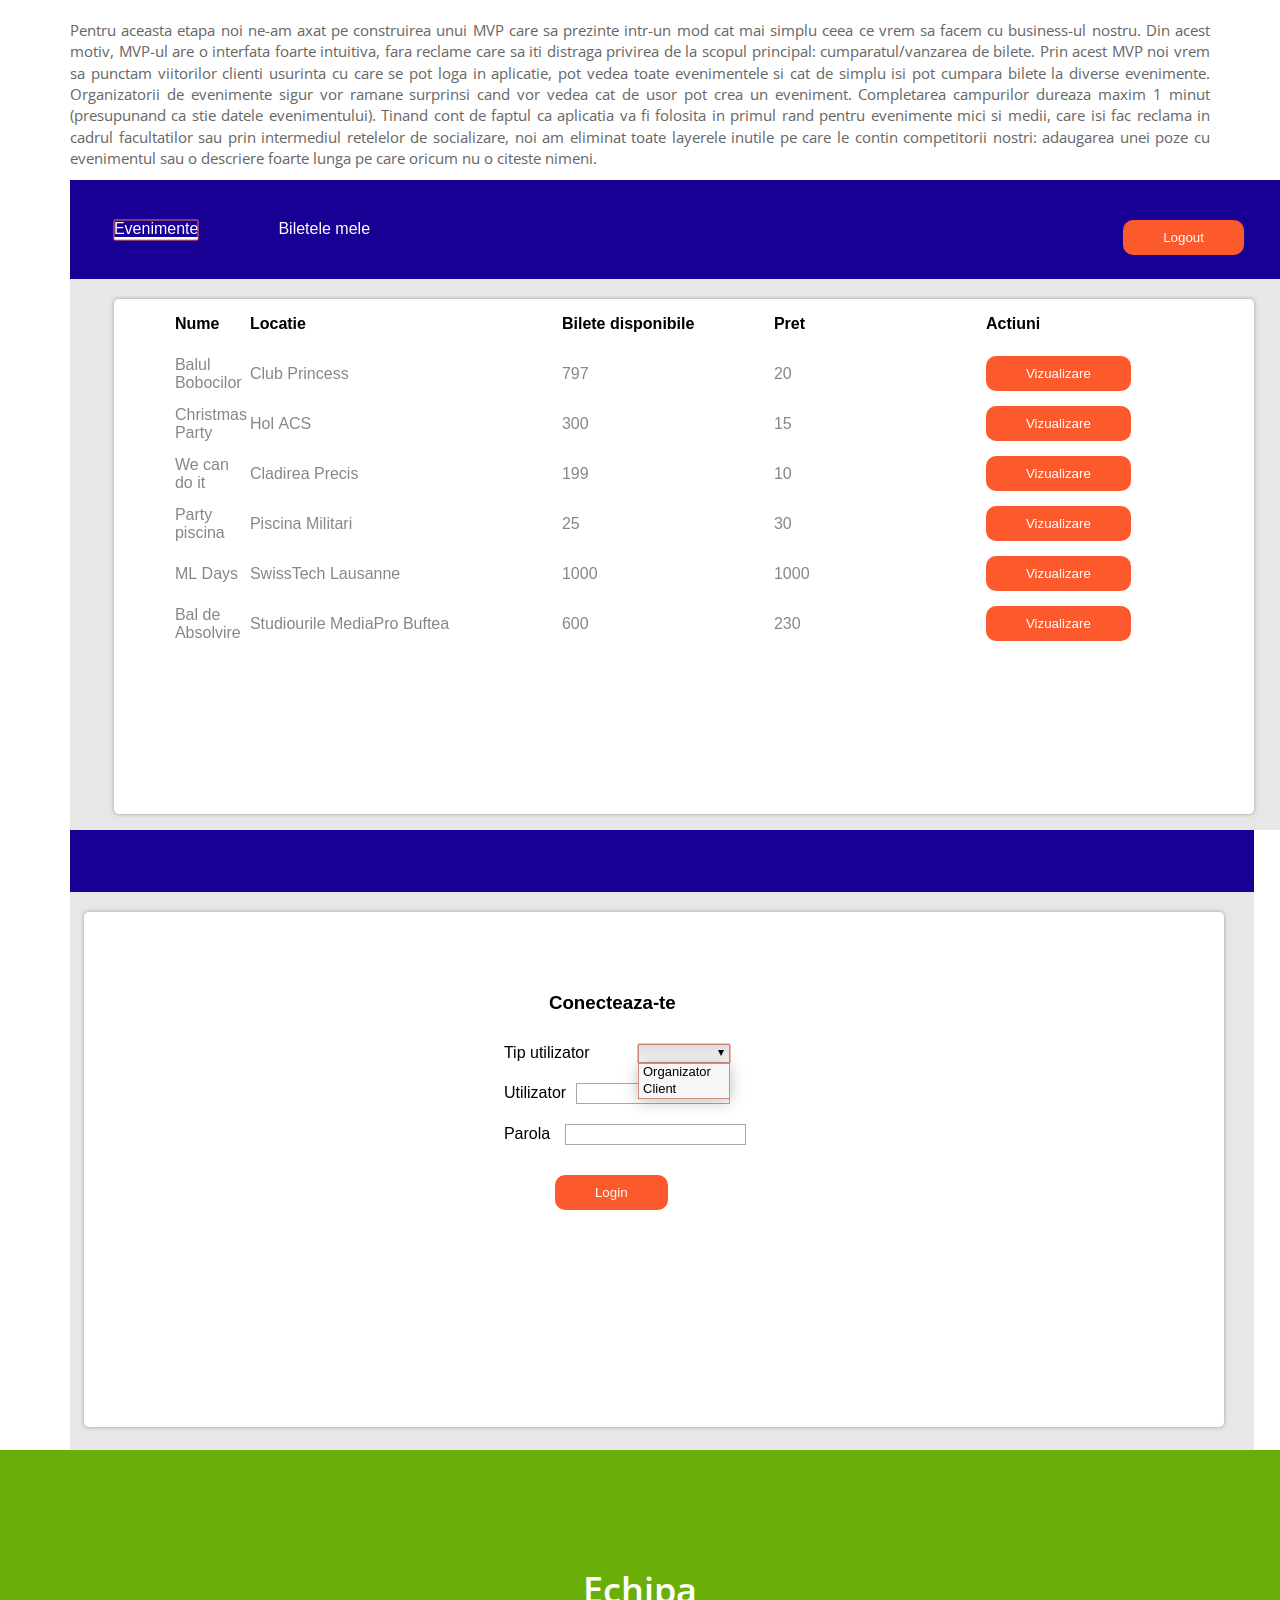
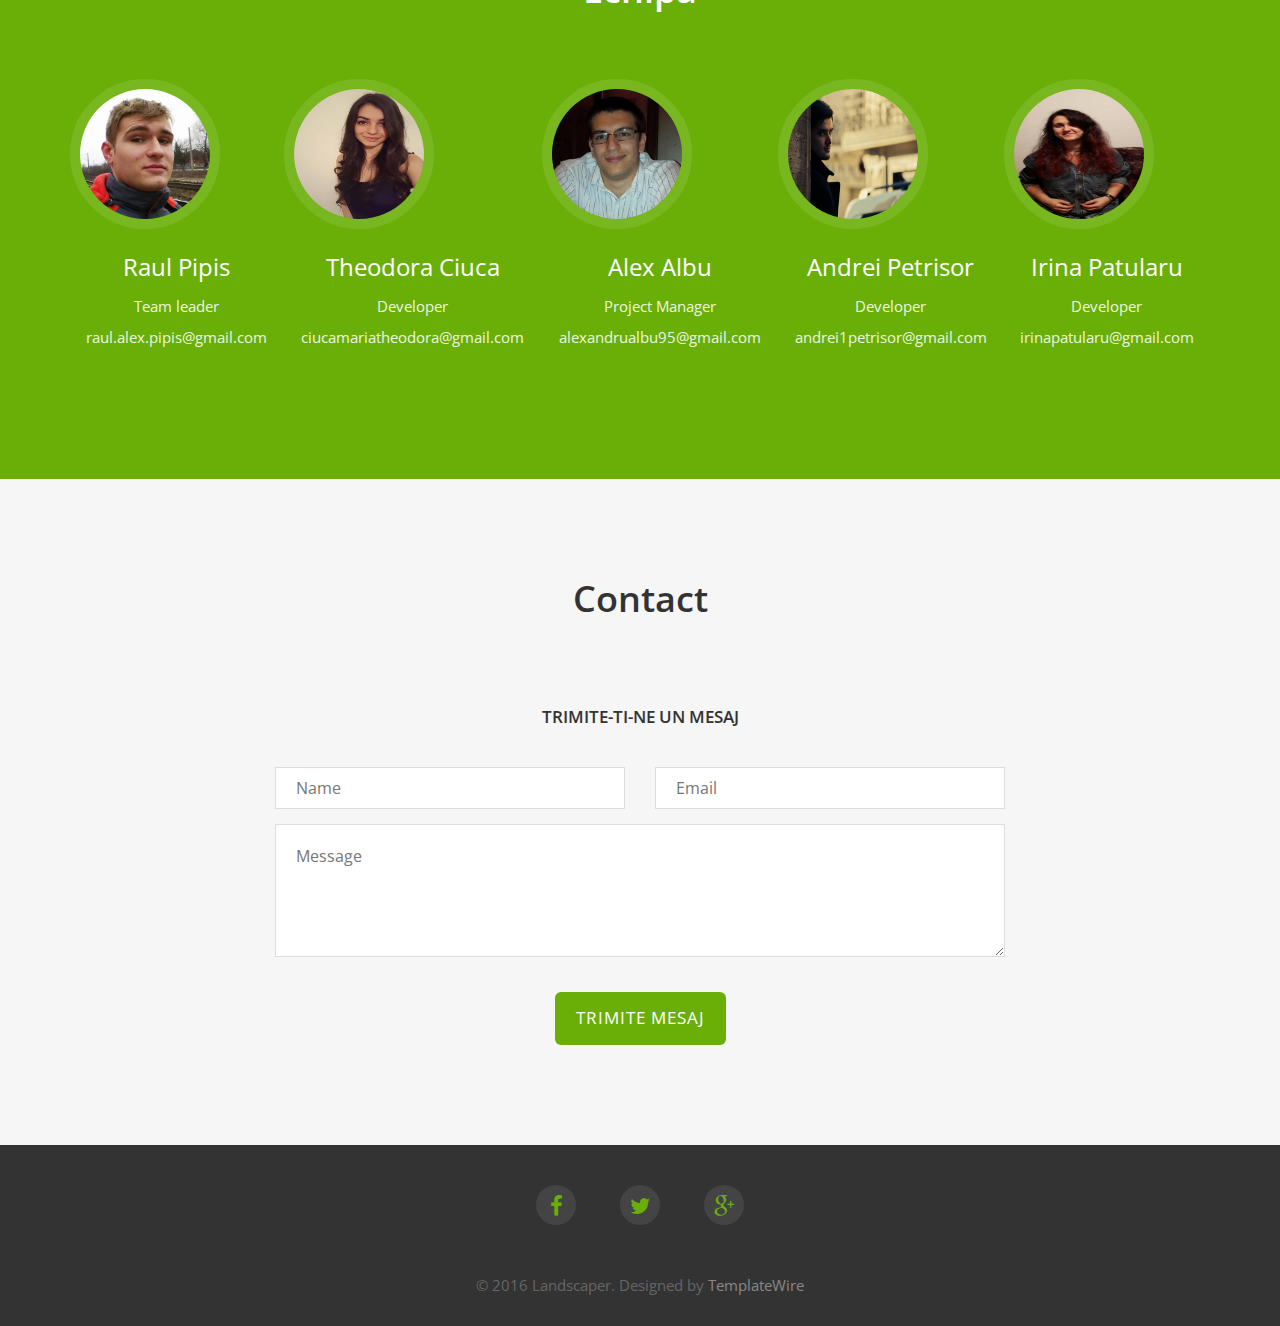
==== commit da3f9907: "add MVP" ====
--- a/index.html
+++ b/index.html
@@ -64,6 +64,7 @@
                     <li><a href="#landpage" class="page-scroll">Landing Page</a></li>
                     <li><a href="#analytics" class="page-scroll">Analytics</a></li>
                     <li><a href="#market_reseach" class="page-scroll">Market Research</a></li>
+                    <li><a href="#MVP" class="page-scroll">MVP</a></li>
                     <li><a href="#services" class="page-scroll">Echipa</a></li>
                     <li><a href="#contact" class="page-scroll">Contact</a></li>
                 </ul>
@@ -282,7 +283,7 @@
     </div>
     </div>
     </div>
-    
+
     <!-- UX -->
     <div id="M4-UX">
         <div class="container">
@@ -295,112 +296,112 @@
                         <h4> Interviuri</h4>
                         <h4>Intrebari:</h4>
 
-                        <p> 
+                        <p>
                             1. Esti in vreo asociatie studenteasca? De cat timp faci parte din aceasta organizatie?
                         </p>
 
-                        <p> 
+                        <p>
                             2. Cat dureaza sa vindeti biletele pentru evenimentele organizate de asociatia din care faci parte?
                         </p>
 
-                        <p> 
+                        <p>
                             3. Care este cea mai mare problema pe care ai intampinat-o cand ai vandut bilete?
                         </p>
 
-                        <p> 
+                        <p>
                             3.1 Poti sa imi zici si alte probleme pe care le-ai intampinat?
                         </p>
 
-                        <p> 
+                        <p>
                             4. Cat de des organizati evenimente la care vindeti bilete?
                         </p>
 
-                        <p> 
+                        <p>
                             5. Pana acum, a fost cineva care a pierdut biletul? Ce faceti in cazurile astea?
                         </p>
 
-                        <p> 
+                        <p>
                             6. Ati vandut vreodata bilete online?Daca nu, din ce cauza nu ati facut asta?
-                        </p>                        
+                        </p>
 
                         <h4>Raspunsuri: </h4>
                             <h5> Persoana 1 </h5>
-                        <p> 
+                        <p>
                             1. Da, sunt intr-o organizatie studenteasca de 3 ani.
                         </p>
 
-                        <p> 
+                        <p>
                             2. De obicei le punem la vanzare cu 15 zile inainte de eveniment, dar avem si evenimente la care dam bilete cu 3-4 zile inainte de eveniment.
                         </p>
 
-                        <p> 
+                        <p>
                             3. Cred ca cea mai mare problema este stransul banilor, pentru ca trebuie sa ai mereu rest, iar oamenii nu vin niciodata cu bani exacti.
                         </p>
 
-                        <p> 
+                        <p>
                             3.1 O mare problema a fost atunci cand s-a stricat imprimanta, exact in ziua cand trebuia sa punem biletele in vanzare. Am mai avut probleme mari cu faptul ca oamenii incercau sa copieze biletele. O alta problema a fost faptul ca nu aveam statistici despre oamenii care cumparau bilete.
                         </p>
 
-                        <p> 
+                        <p>
                             4. Cred ca o data la 2-3 luni avem cate un eveniment care necesita bilete.
                         </p>
 
-                        <p> 
+                        <p>
                             5. Din pacate in situatiile de genul nu avem ce sa facem si permitem accesul persoanelor respective la eveniment doar daca ne amintim ca le-am vandut biletul. Au fost si cazuri in care au venit persoane sa ne zica ca au cumparat bilete si nu ne-am amintit de ele, asa ca au fost nevoite sa cumpere un bilet nou.
                         </p>
-                        <p> 
+                        <p>
                             6. Nu am vandut niciodata bilete noi. Nu am facut asta pentru ca nu am avut niciodata o platforma proprie, iar cele existente cereau comisioane foarte mari.
-                        </p>                        
-                    
+                        </p>
+
                         <h5> Persoana 2 </h5>
-                        
-                        <p> 
+
+                        <p>
                             1. Da, sunt intr-o organizatie studenteasca de 5 ani.
                         </p>
 
-                        <p> 
-                            2. Noi le punem intotdeauna la vanzare cu 7 zile inainte. 
-                        </p>
-
-                        <p> 
+                        <p>
+                            2. Noi le punem intotdeauna la vanzare cu 7 zile inainte.
+                        </p>
+
+                        <p>
                             3. Cea mai mare problema pe care am intampinat-o a fost faptul ca multi oamnei veneau si isi cumparau bilete exact in ziua evenimentului, chiar cand incepea evenimentul. O alta problema majora este faptul ca oamenii care vand bilete trebuie sa aibe mereu bani ca sa ofere rest.
                         </p>
 
-                        <p> 
+                        <p>
                             4. O data la 3 luni avem cate 2 astfel de evenimente.
                         </p>
 
-                        <p> 
+                        <p>
                             5. Da, dar nu au fost foarte multi cei care au pierdut biletele si de cele mai multe ori ii lasam sa intre pentru ca ne aminteam ca au fost si au comparat bilete.
                         </p>
 
-                        <p> 
+                        <p>
                             6. Am vandut o singura data bilete cu ajutorul platformei eventbite. A fost un eveniment foarte mare, iar cerinta de a le vinde prin aplicatie a venit din partea unui sponsor.
                         </p>
 
                         <h5> Persoana 3 </h5>
-                        
-                        <p> 
+
+                        <p>
                             1. Da, sunt intr-o organizatie studenteasca doar de 1 an.
                         </p>
 
-                        <p> 
-                            2. Mereu le punem la vanzare cu 2-3 saptamani inainte de eveniment, dar asta depinde de cat de mare este evenimentul. 
-                        </p>
-
-                        <p> 
+                        <p>
+                            2. Mereu le punem la vanzare cu 2-3 saptamani inainte de eveniment, dar asta depinde de cat de mare este evenimentul.
+                        </p>
+
+                        <p>
                             3. O mare problema pe care am intampinat-o la vanzarea de bilete este resursa umana, care de obicei este putina si de cele mai multe ori, oamenii nu sunt dornici sa vanda bilete.
                         </p>
 
-                        <p> 
+                        <p>
                             4. Cam o data la 2 luni avem un astfel de eveniment.
                         </p>
 
-                        <p> 
+                        <p>
                             5. Nu, nu am intalnit pe nimeni care sa fi pierdut biletul. Noi suntem foarte stricti si ii atentionam mereu sa aibe grija sa pastreze biletele.
                         </p>
 
-                        <p> 
+                        <p>
                             6. Nu, niciodata nu am folosit o platforma online ca sa vindem bilete, pentru ca era prea mare comisionul.
                         </p>
                     </div>
@@ -438,11 +439,11 @@
                         <p> Se autentifica in aplicatie -> Creeaza un eveniment -> Stabileste toate datele evenimentului si pretul biletelor -> Asteapta sa se vanda evenimentul, in timp ce este notificat cu date despre toate biletele vandute.
                         </p>
                 </div>
-               
+
                 </div>
        <!--      </div>
         </div> -->
-    </div>                   
+    </div>
 
     <!-- Wireframe-->
     <div id="wireframe">
@@ -487,17 +488,17 @@
                     <div class="about-text">
                         <br><br>
                         <h2> Analytics</h2>
-                        
+
                         <div class="service-media"> <img src="img/sric.jpg" alt=" "> </div>
                         <br><br>
                         <div class="service-media"> <img src="img/mti.jpg" alt=" "> </div>
                         <br><br>
                         <div class="service-media"> <img src="img/wapp-sric.jpg" alt=" "> </div>
-                        
+
                         <br><br>
                         <div class="service-media"> <img src="img/wapp-mti.jpg" alt=" "> </div>
                         <br><br>
-                        
+
                         <p>
                         <br>
                         <h3>Pentru analizarea utilizatorilor aplicatiei noastre dar si pentru observarea comportamentului acestora, am folosit Google Analytics si Hotjar.
@@ -528,7 +529,7 @@
                     <div class="about-text">
                         <br><br>
                         <h2>Market Research</h2>
-                        
+
                         <p>
                             <br>
                             <h3>
@@ -556,7 +557,7 @@
                                 Prezentarea competitorilor directi
                             </h3>
                             <p>
-                                
+
                                 <b><i>iaBilet:</i></b> Este un proiect de startup inceput in decembrie 2011 dupa o conversatie la o masa la un restaurant. Proiectul dorea sa existe pe piata un sistem adevarat si corect de ticketing pentru evenimente. Ei se axeaza atat pe relatiile b2b cat si b2c. Cota de piata in Romania este de peste 75% din organizatorii de evenimente.
                             </p>
                             <p>
@@ -564,9 +565,9 @@
                             </p>
                             <p>
                                 <b><i>LiveTickets:</i></b> Firma ce vinde tickete electronice identificabile prin codul QR si care a castigat in 2016 Best Ticketing Company by Organiser's Choice.
-                            </p>    
-
-                           
+                            </p>
+
+
                         </p>
 
                         <p>
@@ -585,9 +586,9 @@
                                 Determinarea valorii de marketing si a valorii de rata a marketingului in primii 5 ani
                             </h3>
                             <p>
-                            In UPB se gasesc aproximativ 10 organzatii studentesti si aproximativ 3-4 evenimente pe an (balul bobocilor, balul de absolvire, petreceri tematice) la care se vand intre 100 si 400 de bilete. Preturile pot varia in functie de eveniment, fiind cuprinse intre 20 de lei si 400 de lei (pentru balul de absolvire). 
-                        </p>
-    
+                            In UPB se gasesc aproximativ 10 organzatii studentesti si aproximativ 3-4 evenimente pe an (balul bobocilor, balul de absolvire, petreceri tematice) la care se vand intre 100 si 400 de bilete. Preturile pot varia in functie de eveniment, fiind cuprinse intre 20 de lei si 400 de lei (pentru balul de absolvire).
+                        </p>
+
                         <p>
                                 Avand in vedere cele de mai sus, intr-un an am putea vinde bilete cu valoare cuprinsa intre: 60.000 lei si 200.000 lei. Noi vom incasa un procent de 10% din aceste vanzari.
                             </p>
@@ -596,7 +597,7 @@
     </p>
 	<p>In anii urmatori, avand in vedere ca ne dorim sa ne extindem si catre alte Universitati din Bucuresti, iar mai apoi in restul tarii, profitul va creste semnificativ.
     </p>
-                            
+
                         </p>
 
                         <p>
@@ -609,6 +610,20 @@
                     </div>
         </div>
     </div>
+
+    <!-- MVP-->
+    <div id="MVP">
+        <div class="container">
+                    <div class="about-text">
+                        <br><br>
+                        <h2>MVP</h2>
+                        <p> Pentru aceasta etapa noi ne-am axat pe construirea unui MVP care sa prezinte intr-un mod cat mai simplu ceea ce vrem sa facem cu business-ul nostru. Din acest motiv, MVP-ul are o interfata foarte intuitiva, fara reclame care sa iti distraga privirea de la scopul principal: cumparatul/vanzarea de bilete. Prin acest MVP noi vrem sa punctam viitorilor clienti usurinta cu care se pot loga in aplicatie, pot vedea toate evenimentele si cat de simplu isi pot cumpara bilete la diverse evenimente. Organizatorii de evenimente sigur vor ramane surprinsi cand vor vedea cat de usor pot crea un eveniment. Completarea campurilor dureaza maxim 1 minut (presupunand ca stie datele evenimentului). Tinand cont de faptul ca aplicatia va fi folosita in primul rand pentru evenimente mici si medii, care isi fac reclama in cadrul facultatilor sau prin intermediul retelelor de socializare, noi am eliminat toate layerele inutile pe care le contin competitorii nostri: adaugarea unei poze cu evenimentul sau o descriere foarte lunga pe care oricum nu o citeste nimeni.</p>
+                        <div class="service-media"> <img src="img/printscreenBilete.png" alt=" "></div>
+                        <div class="service-media"> <img src="img/printscreenLogin.png" alt=" "></div>
+                    </div>
+        </div>
+    </div>
+    <!-- -->
 
     <!-- team Section -->
     <div id="services">
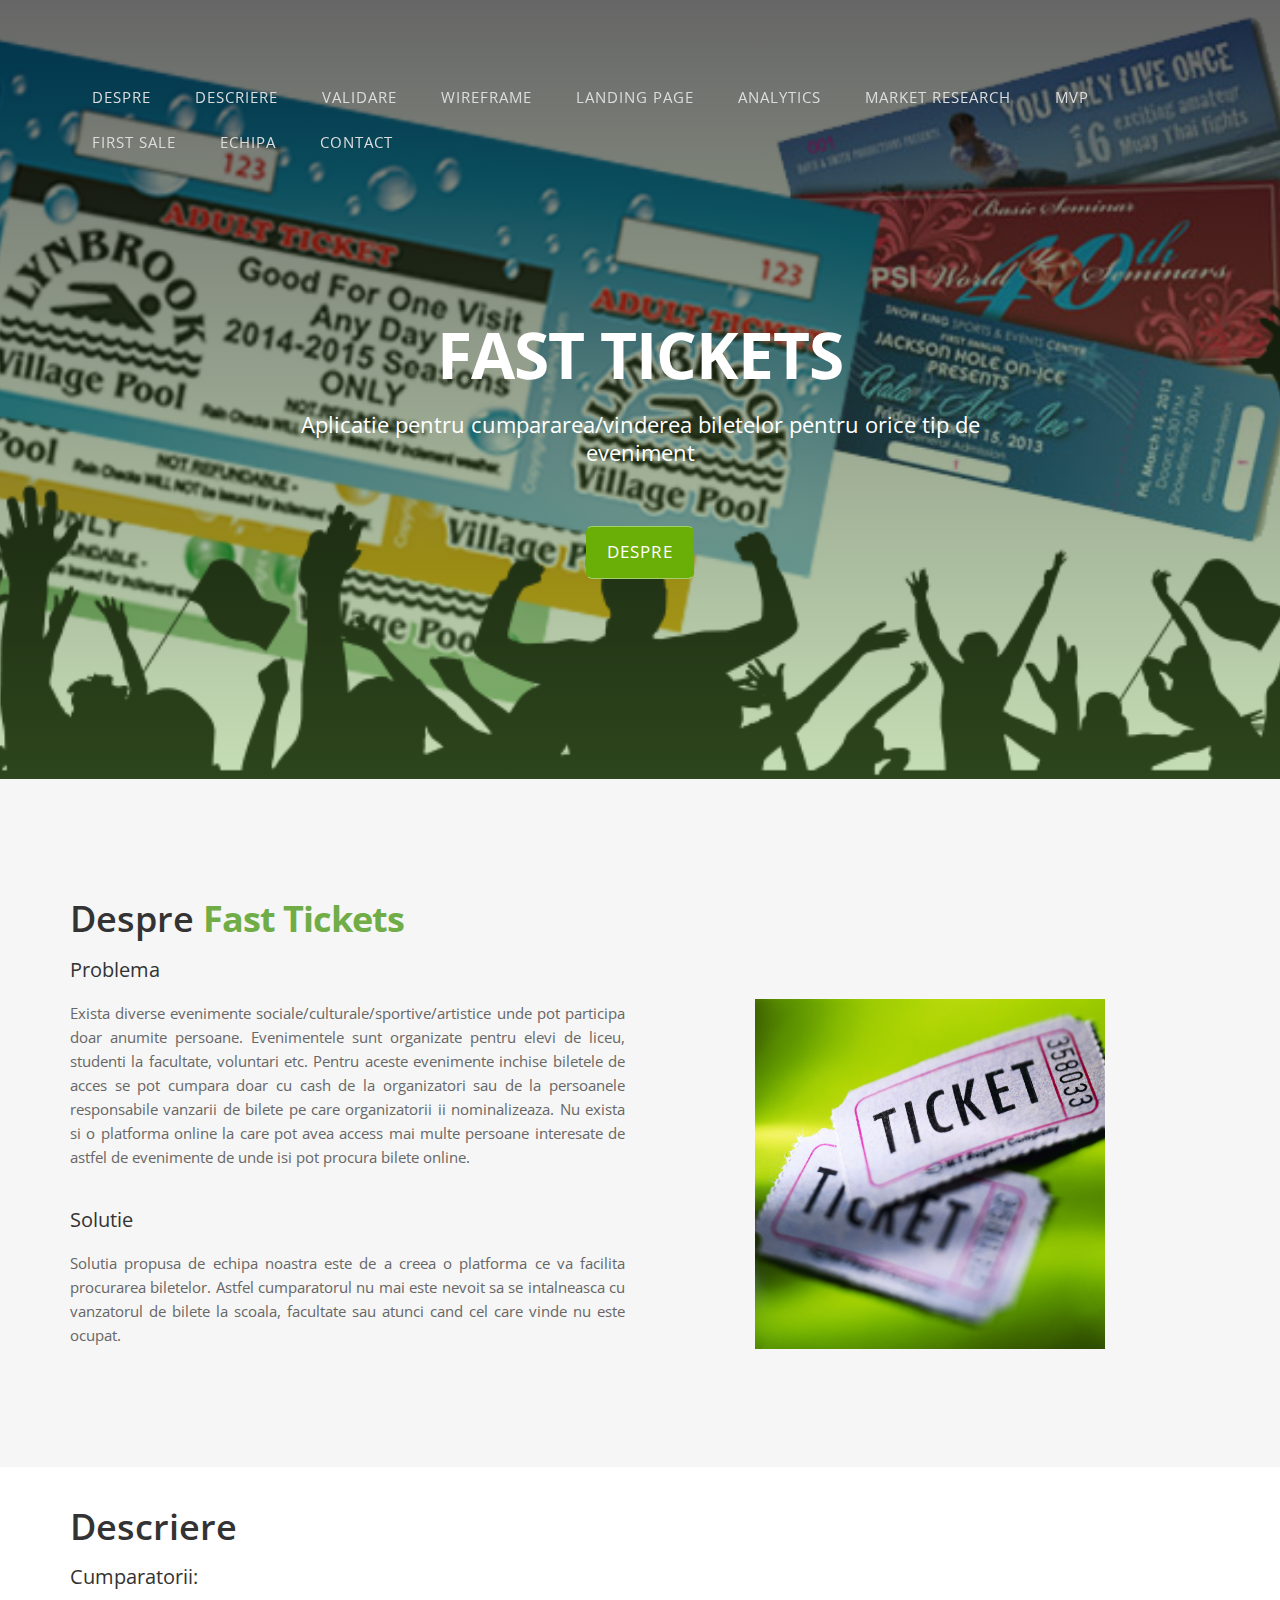
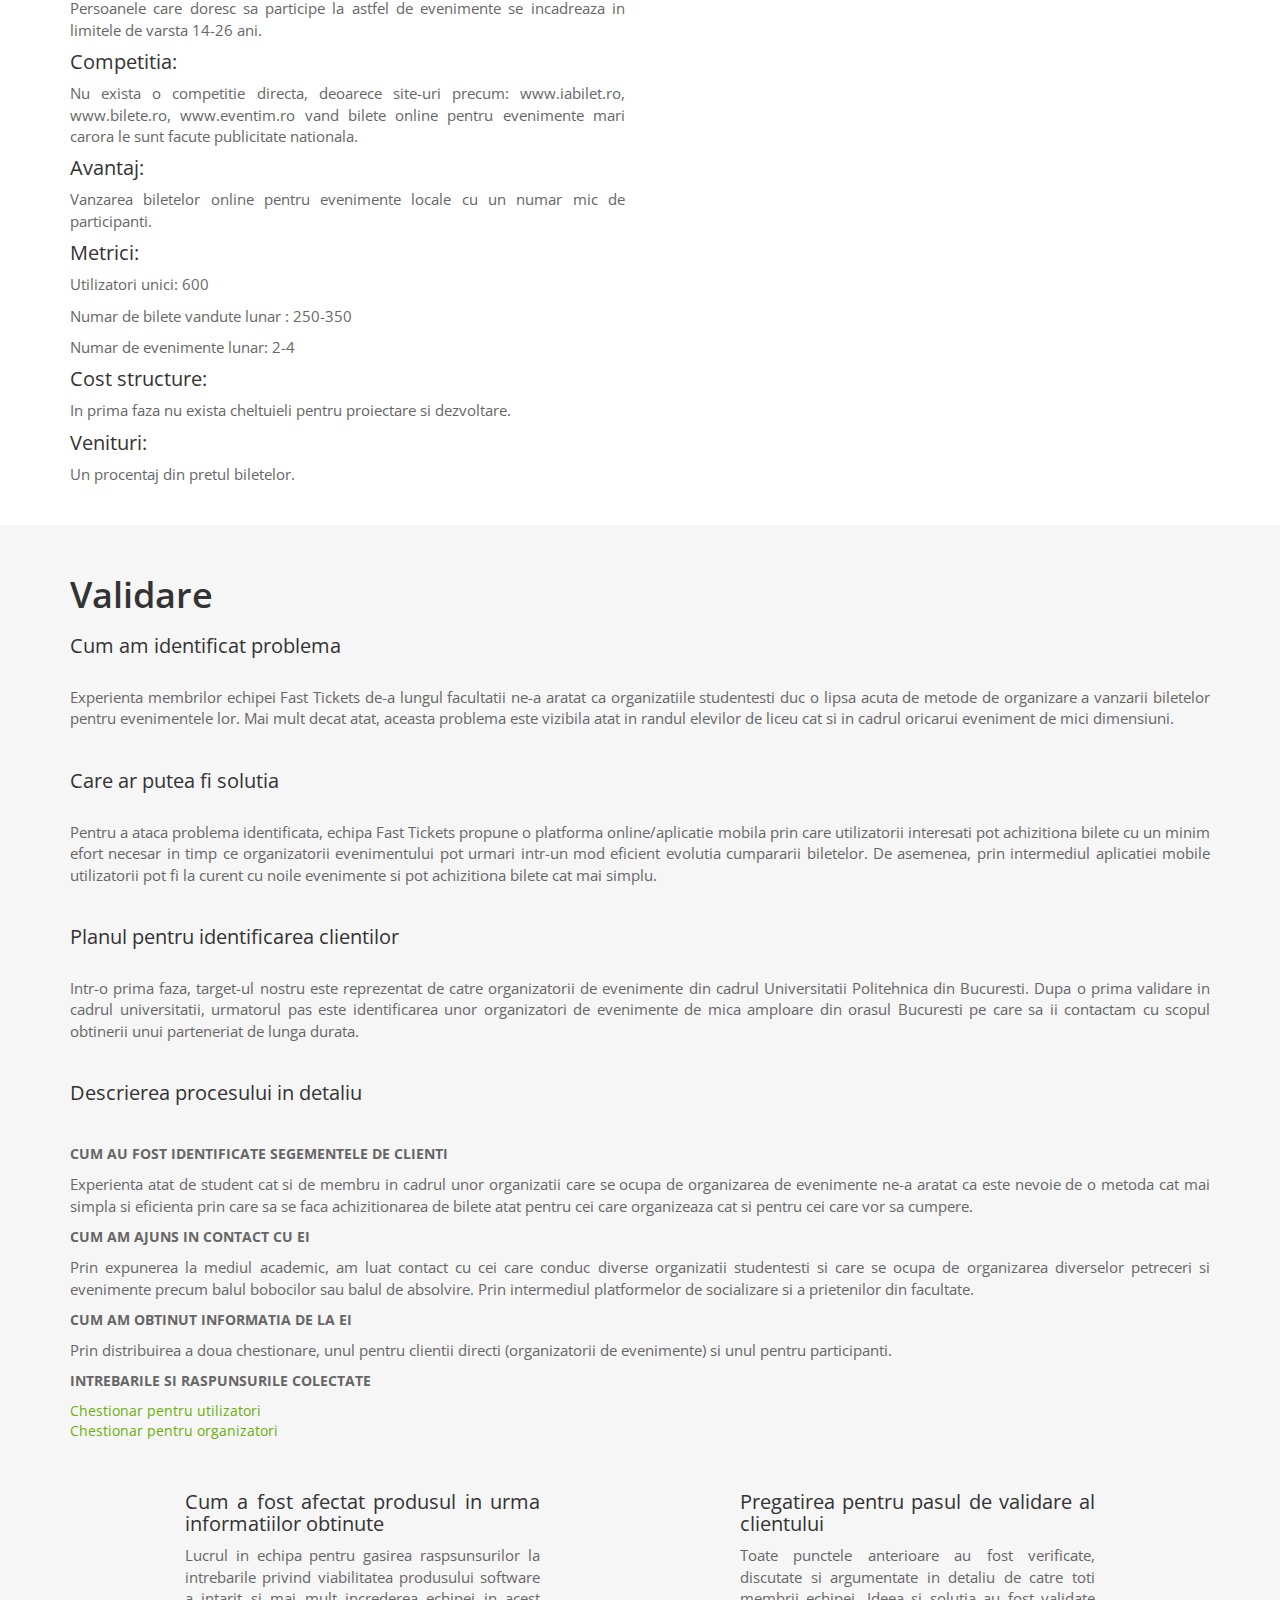
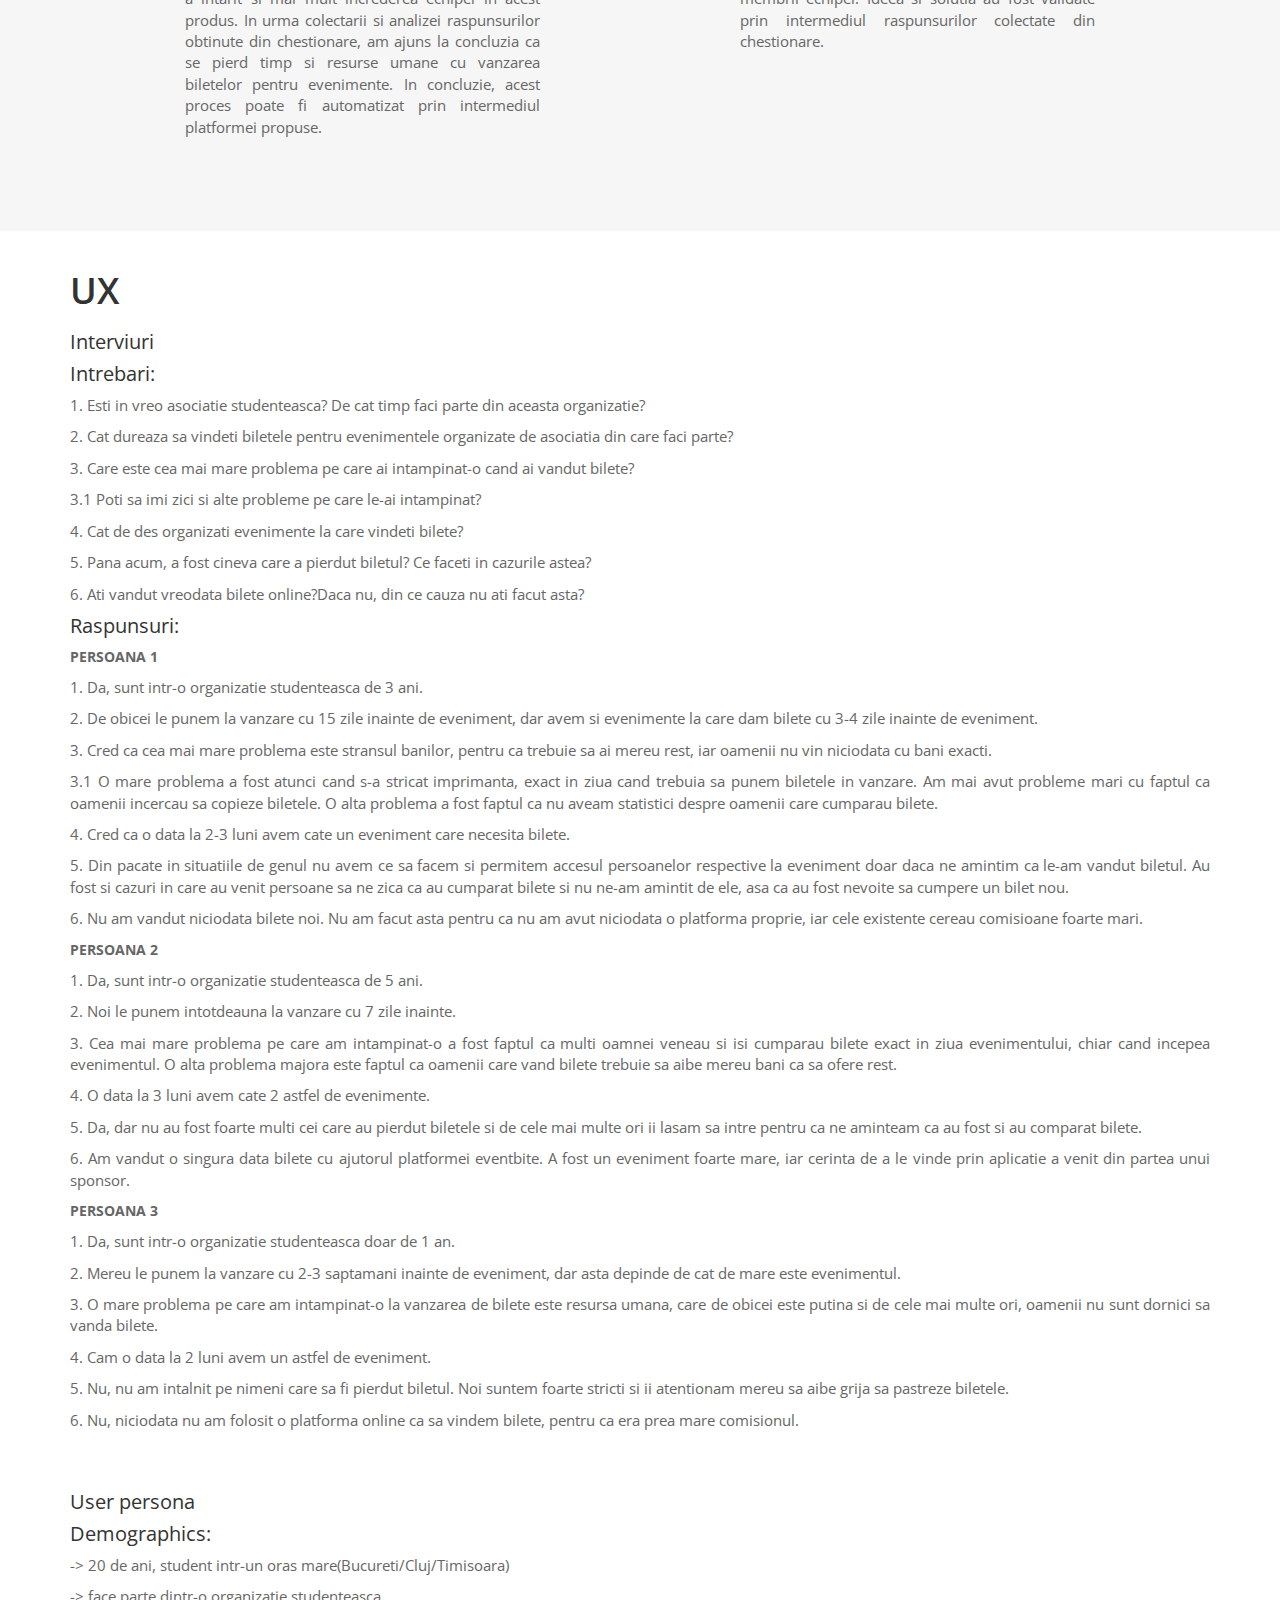
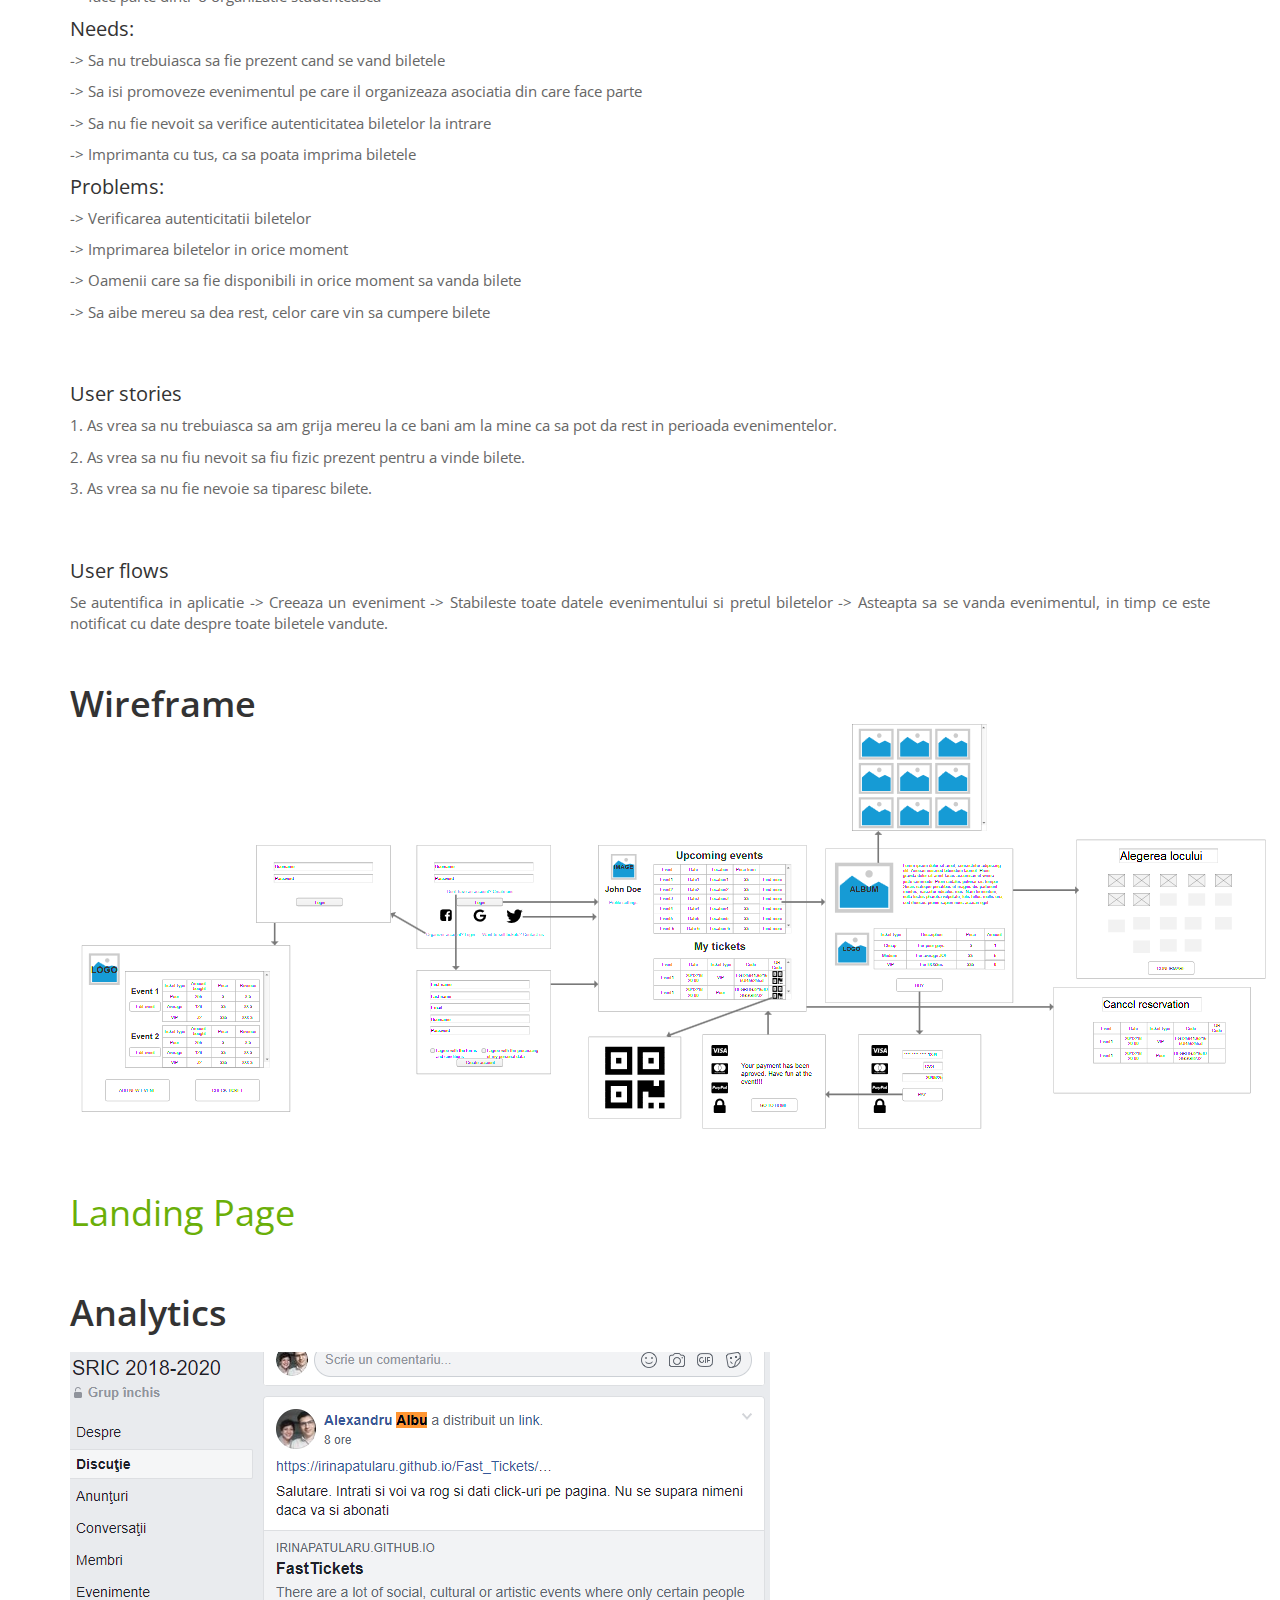
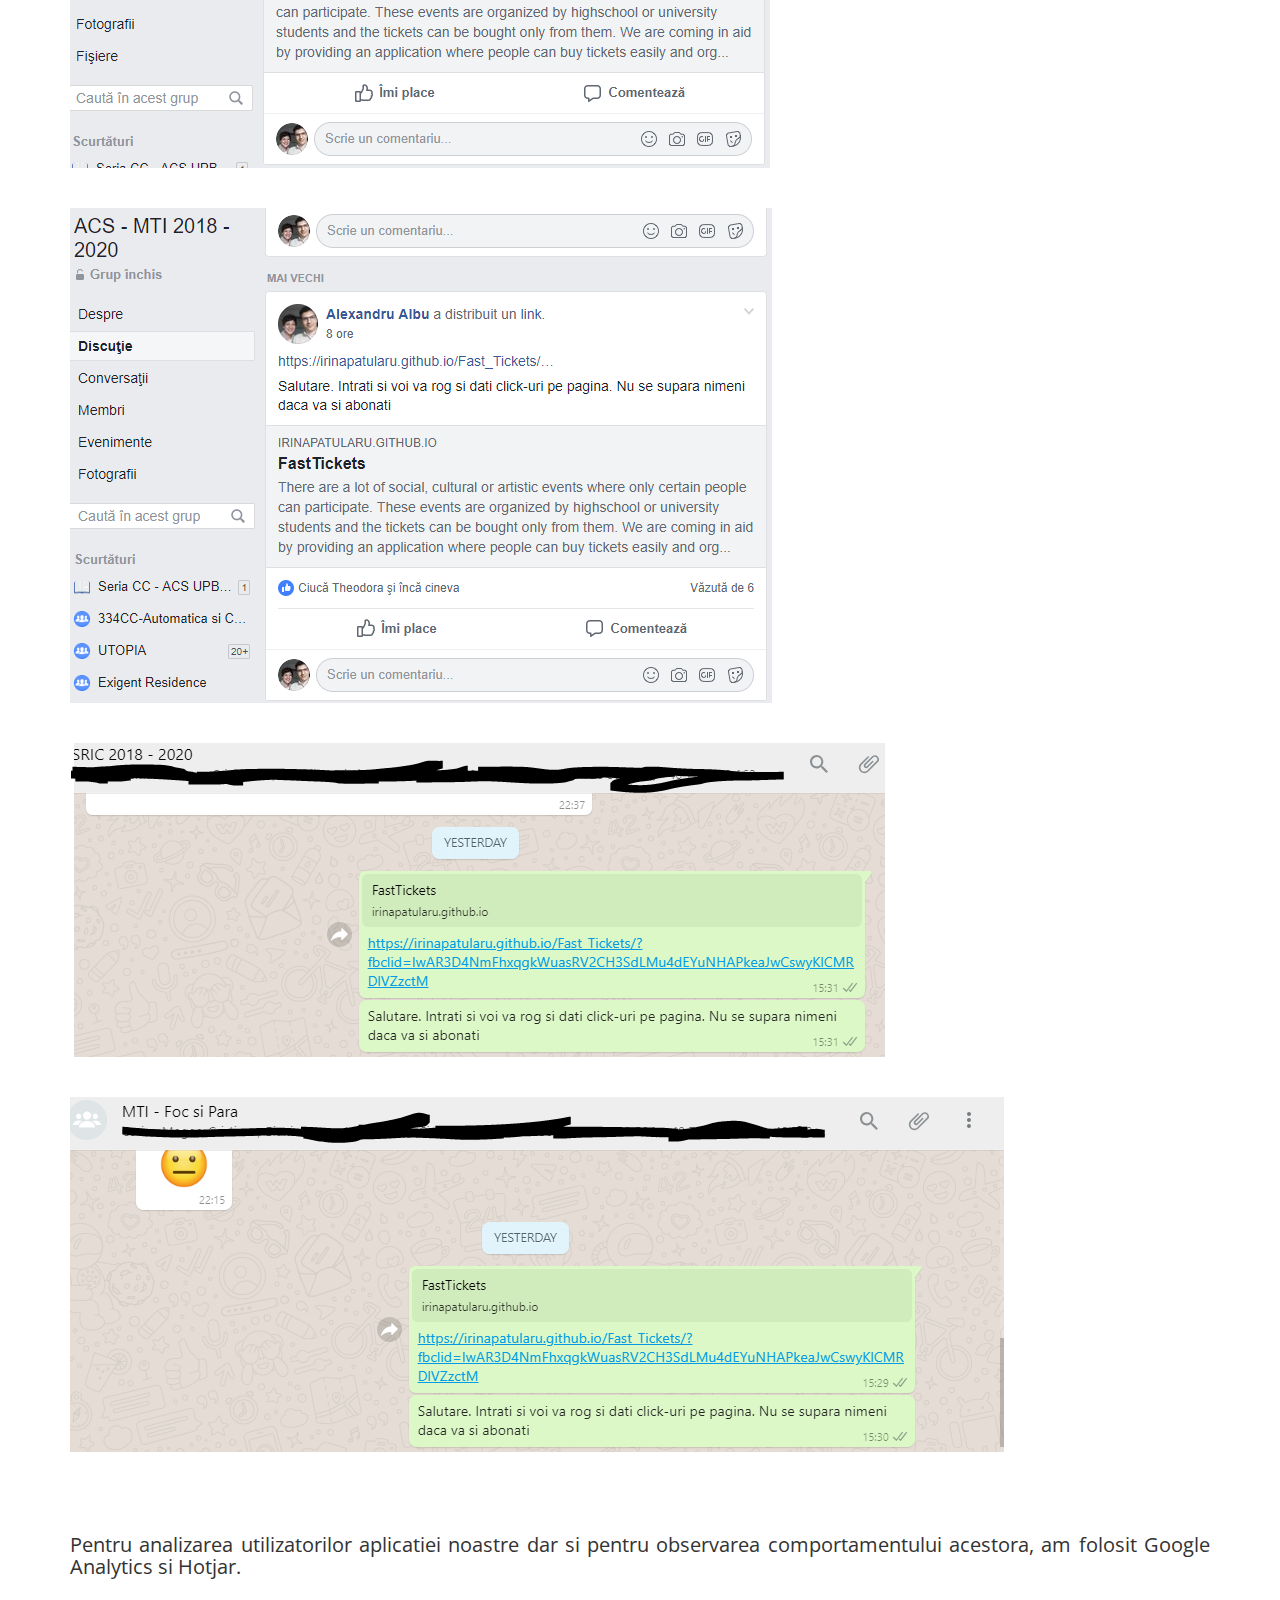
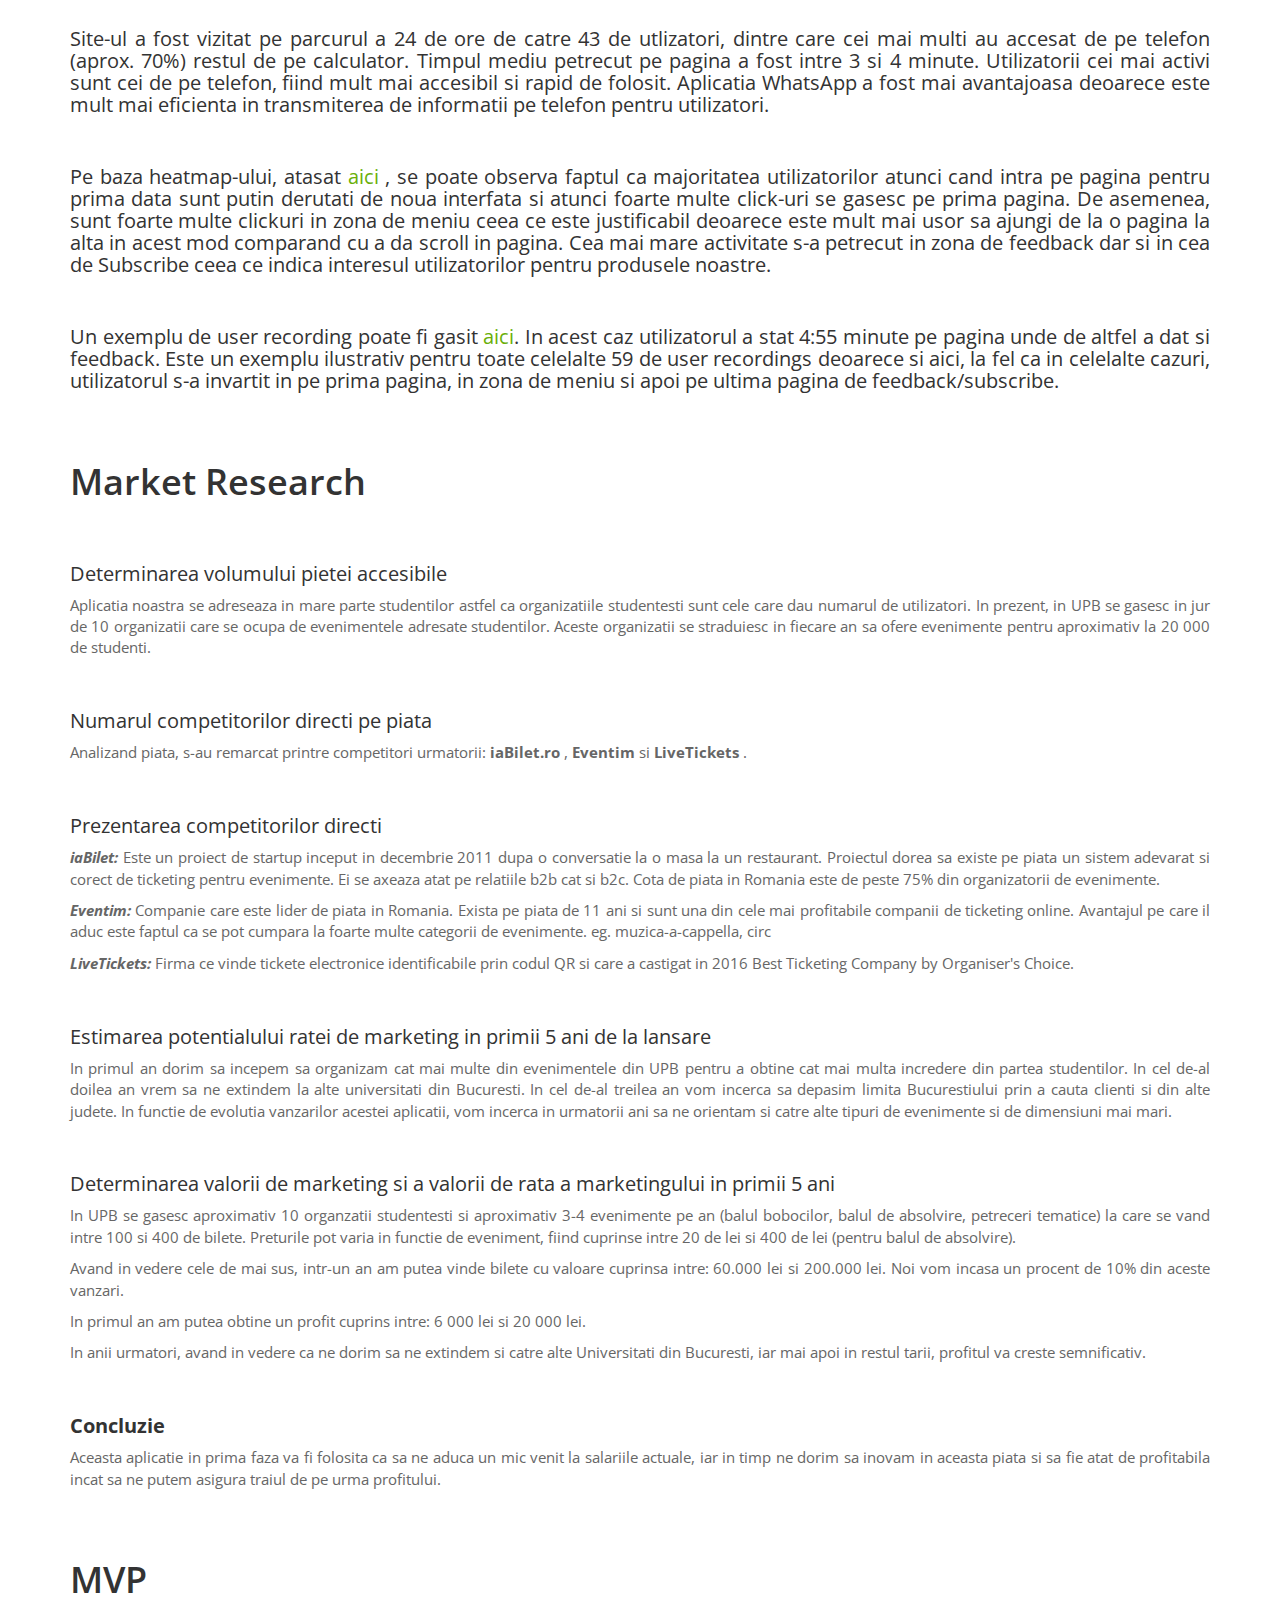
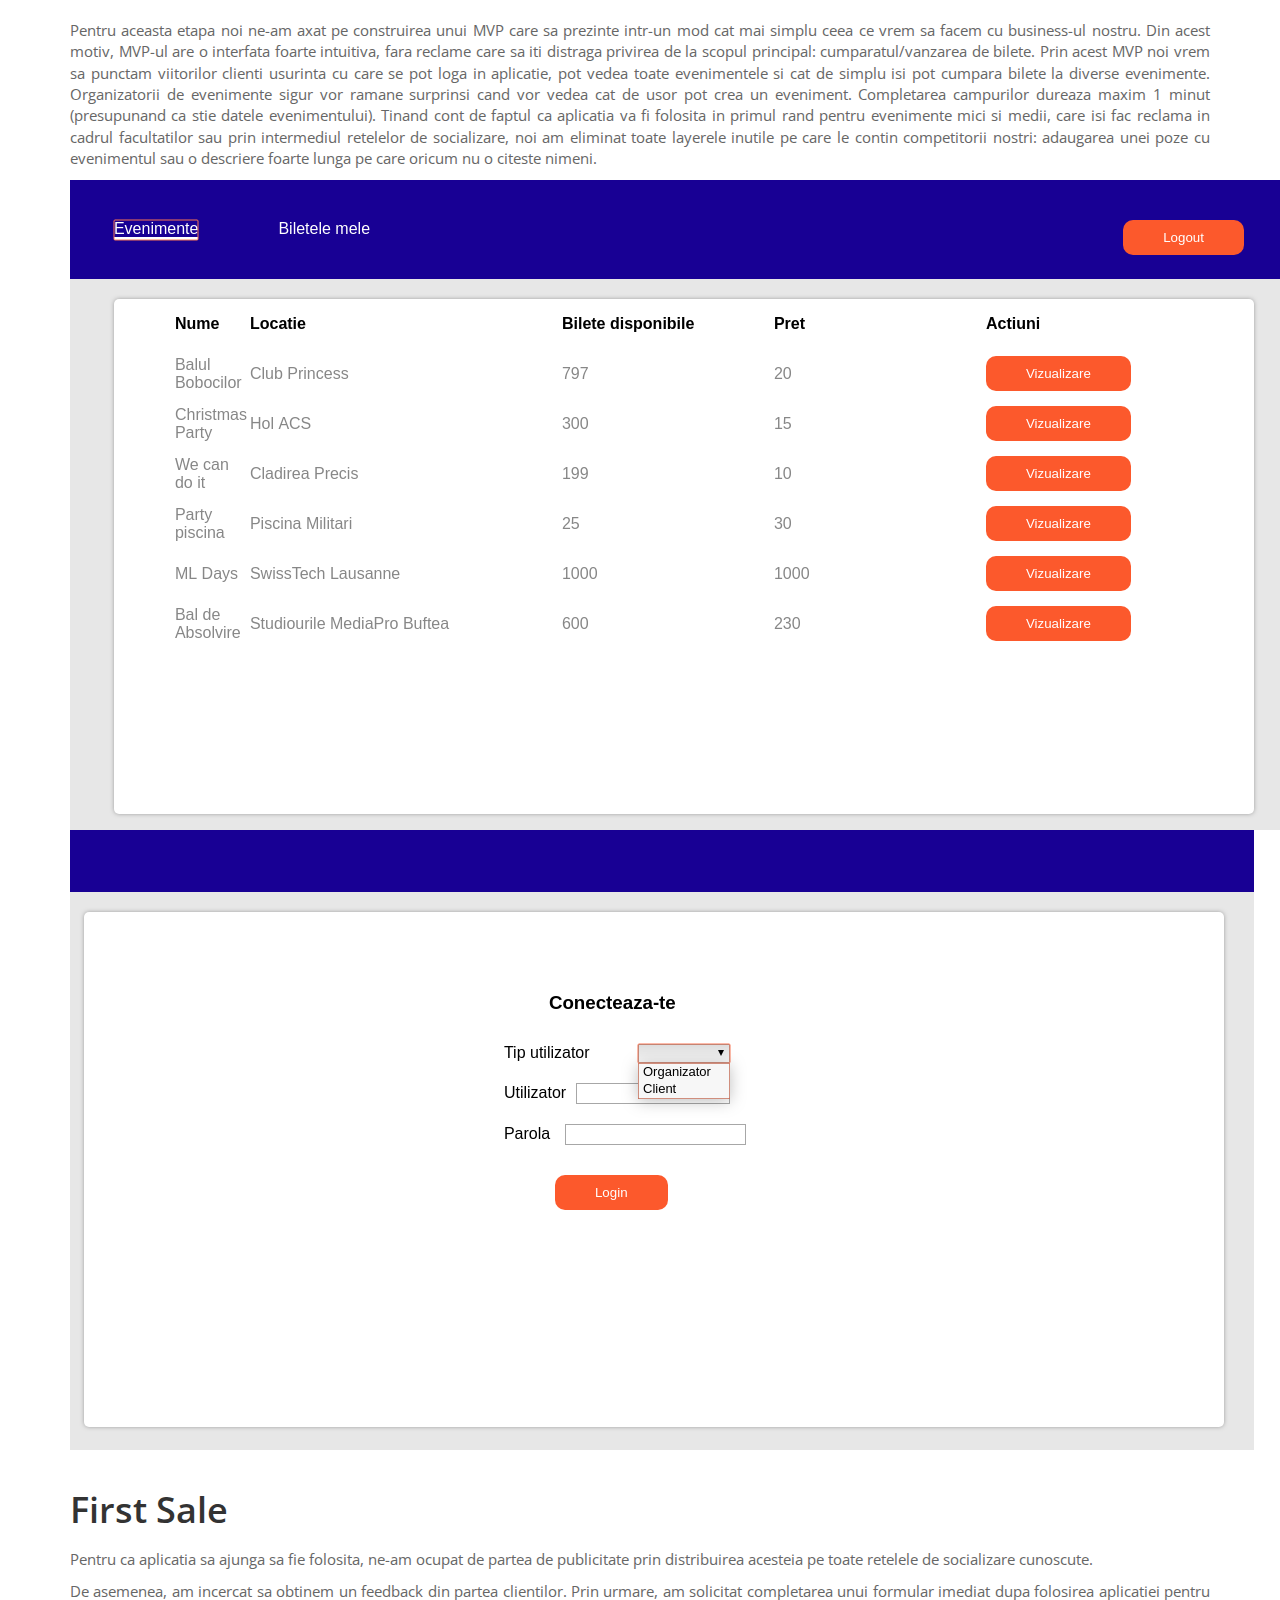
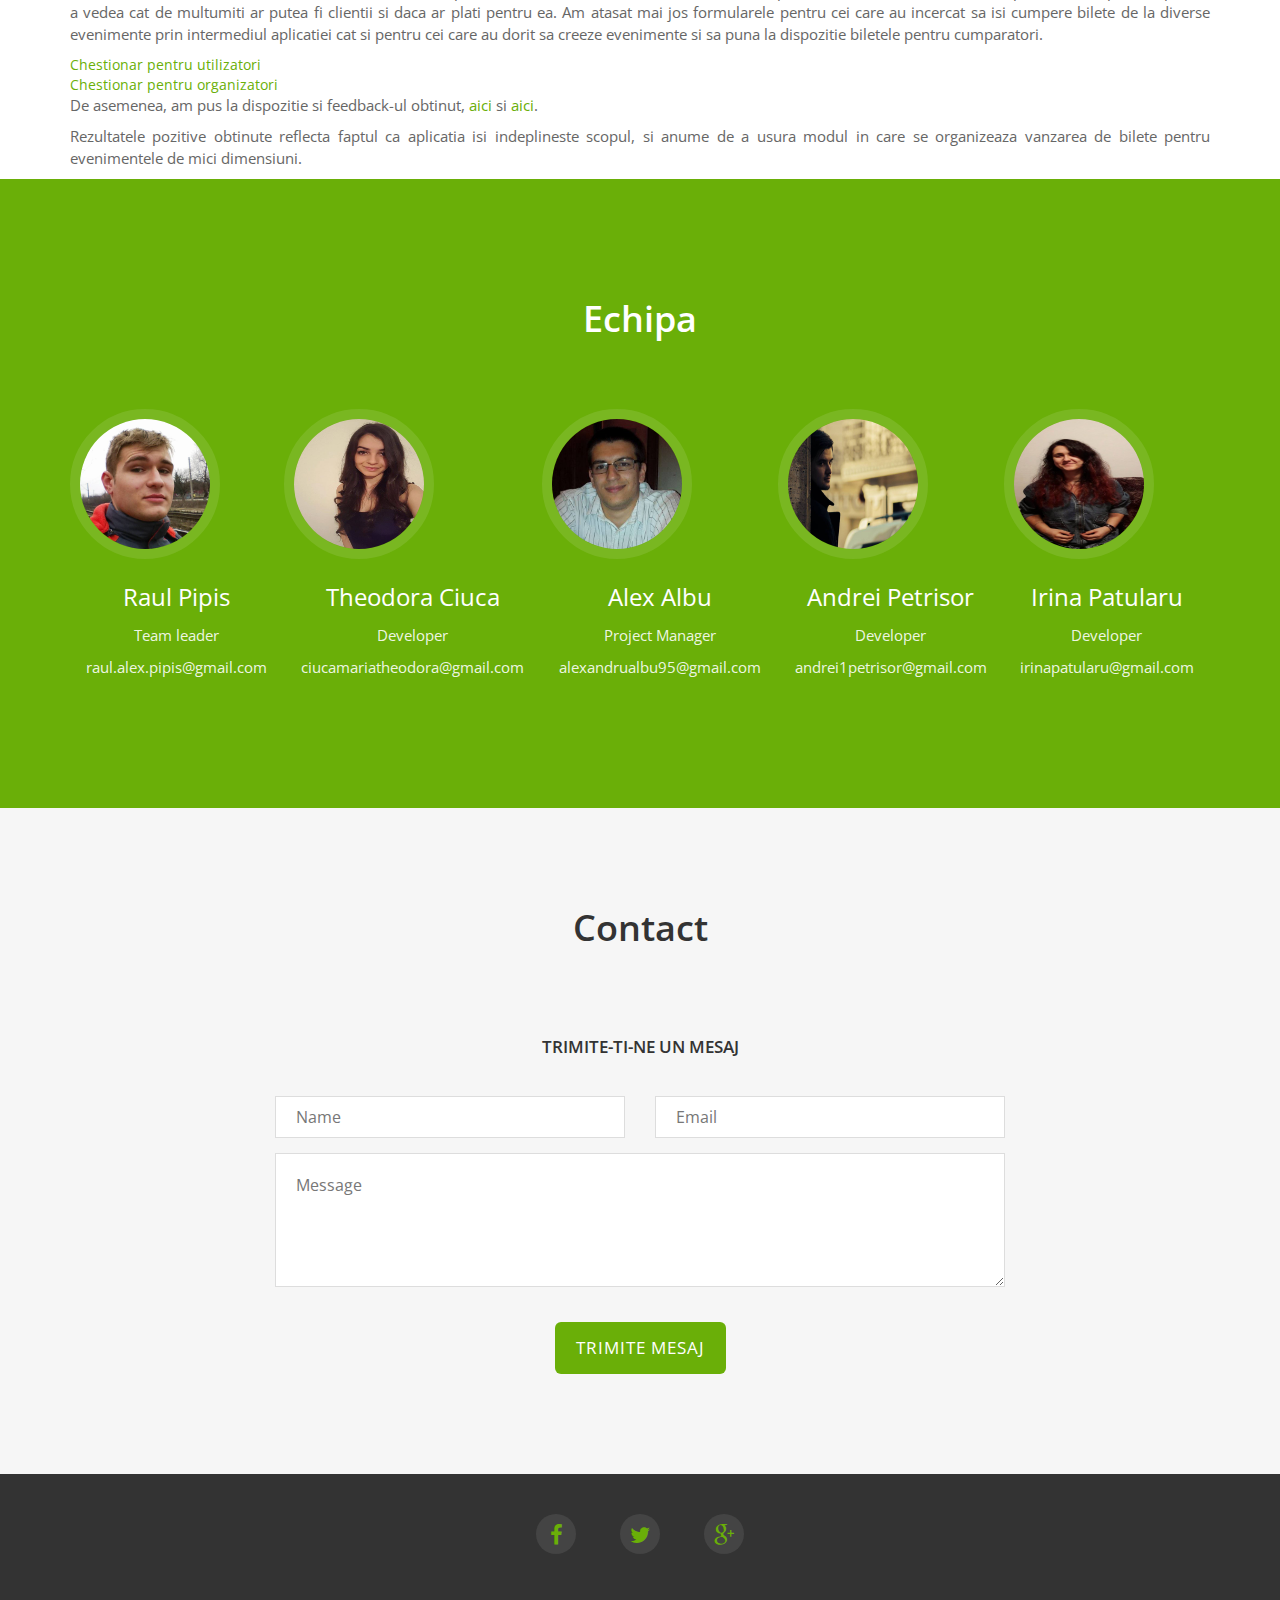
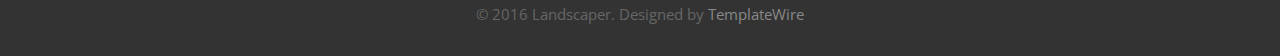
==== commit 9d572dd5: "Added first sale section" ====
--- a/index.html
+++ b/index.html
@@ -65,6 +65,7 @@
                     <li><a href="#analytics" class="page-scroll">Analytics</a></li>
                     <li><a href="#market_reseach" class="page-scroll">Market Research</a></li>
                     <li><a href="#MVP" class="page-scroll">MVP</a></li>
+                    <li><a href="#first_sale" class="page-scroll">First Sale</a></li>
                     <li><a href="#services" class="page-scroll">Echipa</a></li>
                     <li><a href="#contact" class="page-scroll">Contact</a></li>
                 </ul>
@@ -625,6 +626,34 @@
     </div>
     <!-- -->
 
+    <!-- First Sale-->
+    <div id="first_sale">
+        <div class="container">
+                    <div class="about-text">
+                        <br><br>
+                        <h2>First Sale</h2>
+                        <p> Pentru ca aplicatia sa ajunga sa fie folosita, ne-am ocupat de partea de publicitate prin distribuirea acesteia pe toate retelele de socializare cunoscute.</p>
+                        <p>
+                        De asemenea, am incercat sa obtinem un feedback din partea clientilor. Prin urmare, am solicitat completarea
+						unui formular imediat dupa folosirea aplicatiei pentru a vedea cat de multumiti ar putea fi clientii si daca ar plati pentru ea.
+						Am atasat mai jos formularele pentru cei care au incercat sa isi cumpere bilete de la diverse evenimente prin intermediul aplicatiei cat si pentru cei care au dorit sa creeze evenimente si sa puna la dispozitie biletele pentru cumparatori.
+                        </p>
+                        <a href="https://docs.google.com/forms/d/1zvUeUA_Xys_bUcrD0N3RNGN0uJpjdMs5kR50d_rGtjY">
+                            Chestionar
+                            pentru utilizatori
+                        </a>
+                        </br>
+                        <a href="https://docs.google.com/forms/d/1qhnU4e3SE3hawUWvETvgNCzFTeBJr494k8bkMrCT-5g">
+                            Chestionar
+                            pentru organizatori
+                        </a>
+                        <p>De asemenea, am pus la dispozitie si feedback-ul obtinut, <a href="https://docs.google.com/spreadsheets/d/12Lg2utpqlvEQLJdww4g5XgvYoypPwXHtJ1JxEcBpjWI/edit?usp=forms_web_b#gid=561134681">aici </a> si <a href="https://docs.google.com/spreadsheets/d/1nopK_QUyHXl2f2gfUr4s_RpX4La9qF9UIVLX6TRzl1E/edit#gid=1712057534"> aici</a>.</p>
+                        <p>Rezultatele pozitive obtinute reflecta faptul ca aplicatia isi indeplineste scopul, si anume de a usura modul in care se organizeaza vanzarea de bilete pentru evenimentele de mici dimensiuni.</p>
+                    </div>
+        </div>
+    </div>
+    <!-- -->
+
     <!-- team Section -->
     <div id="services">
         <div class="container">
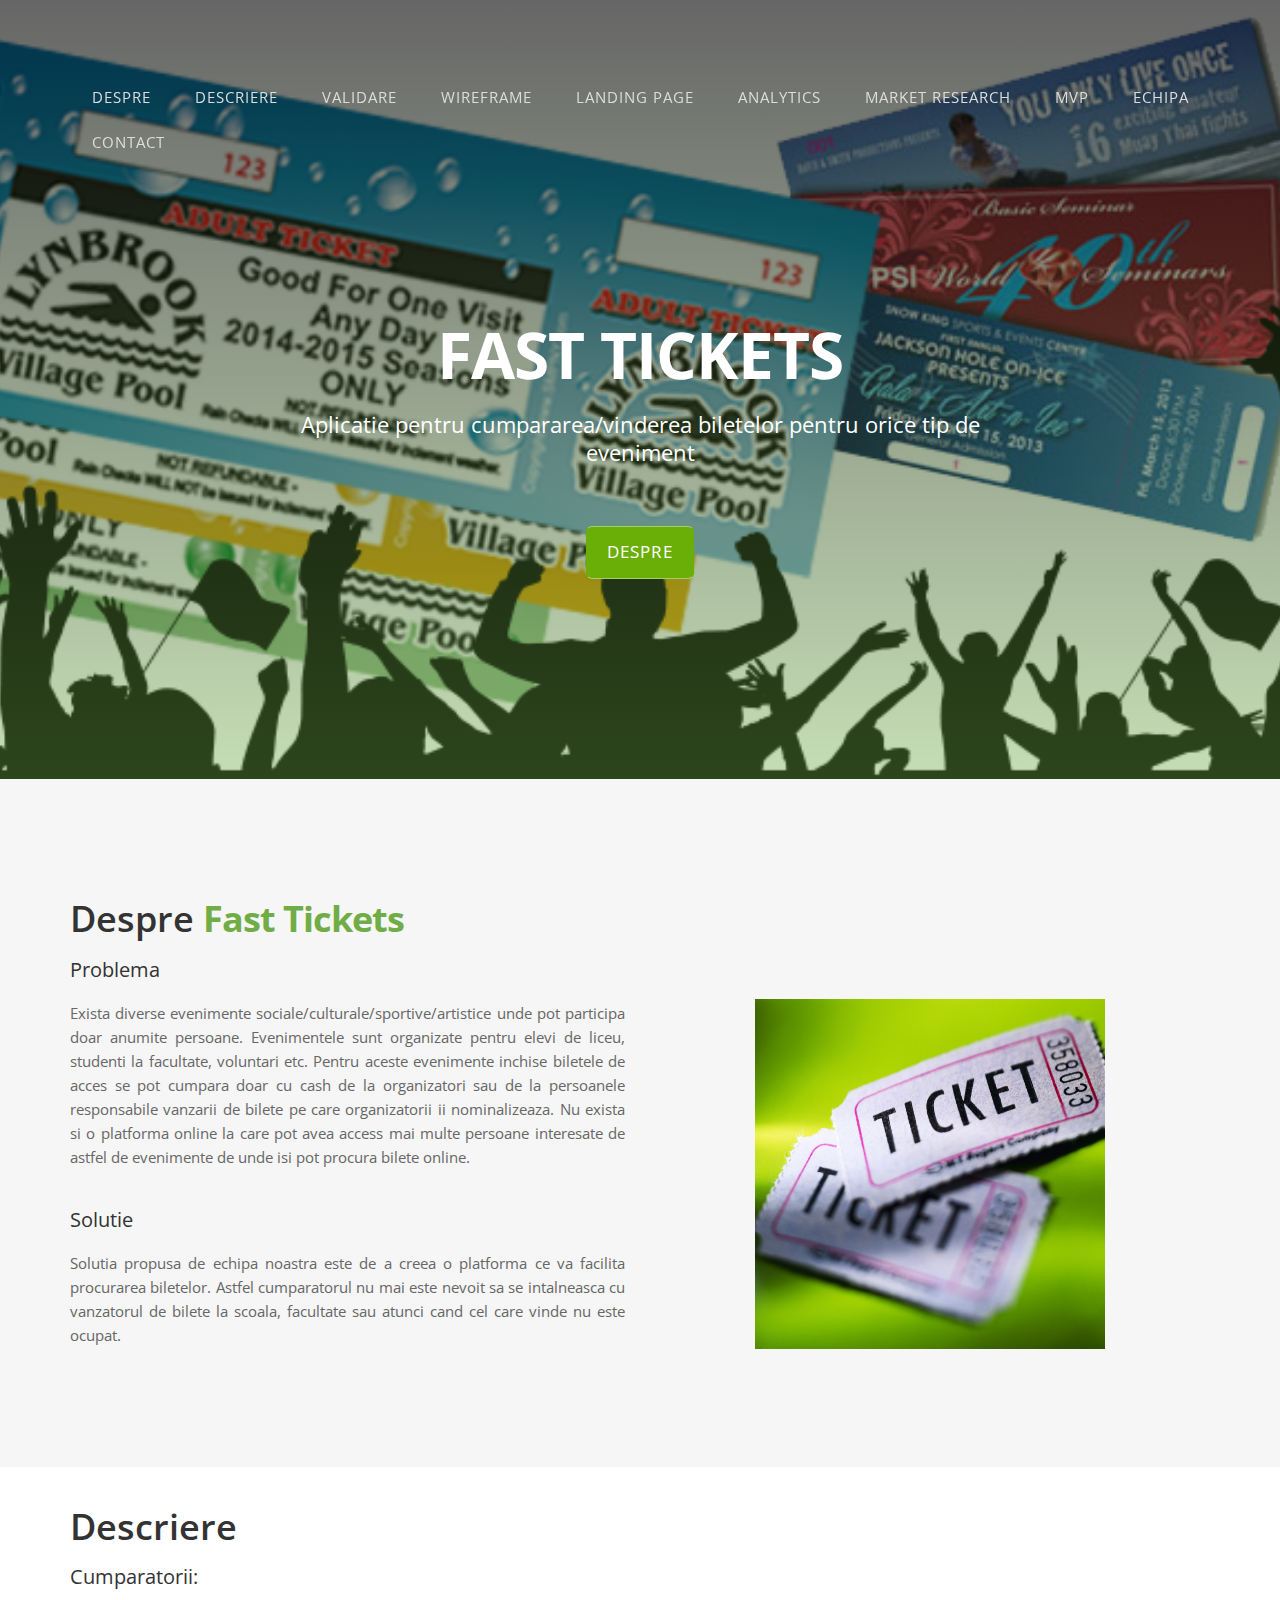
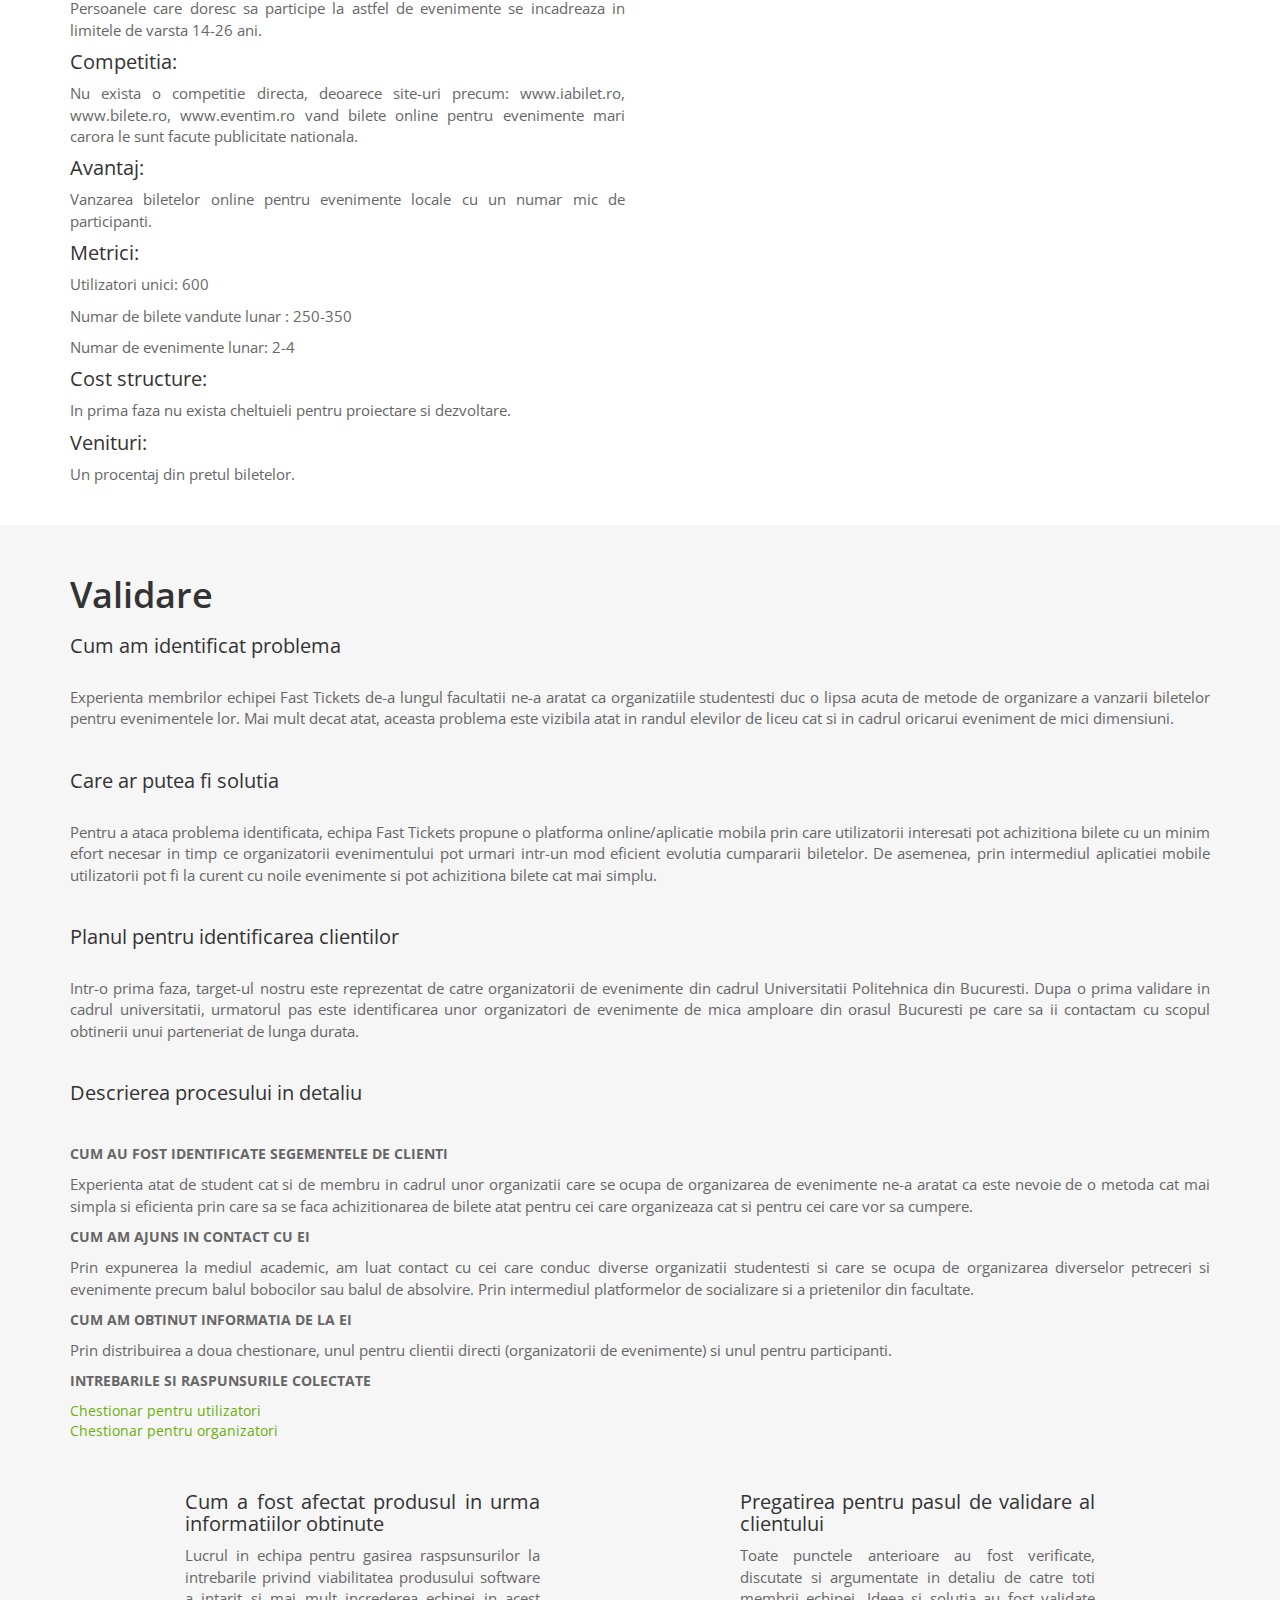
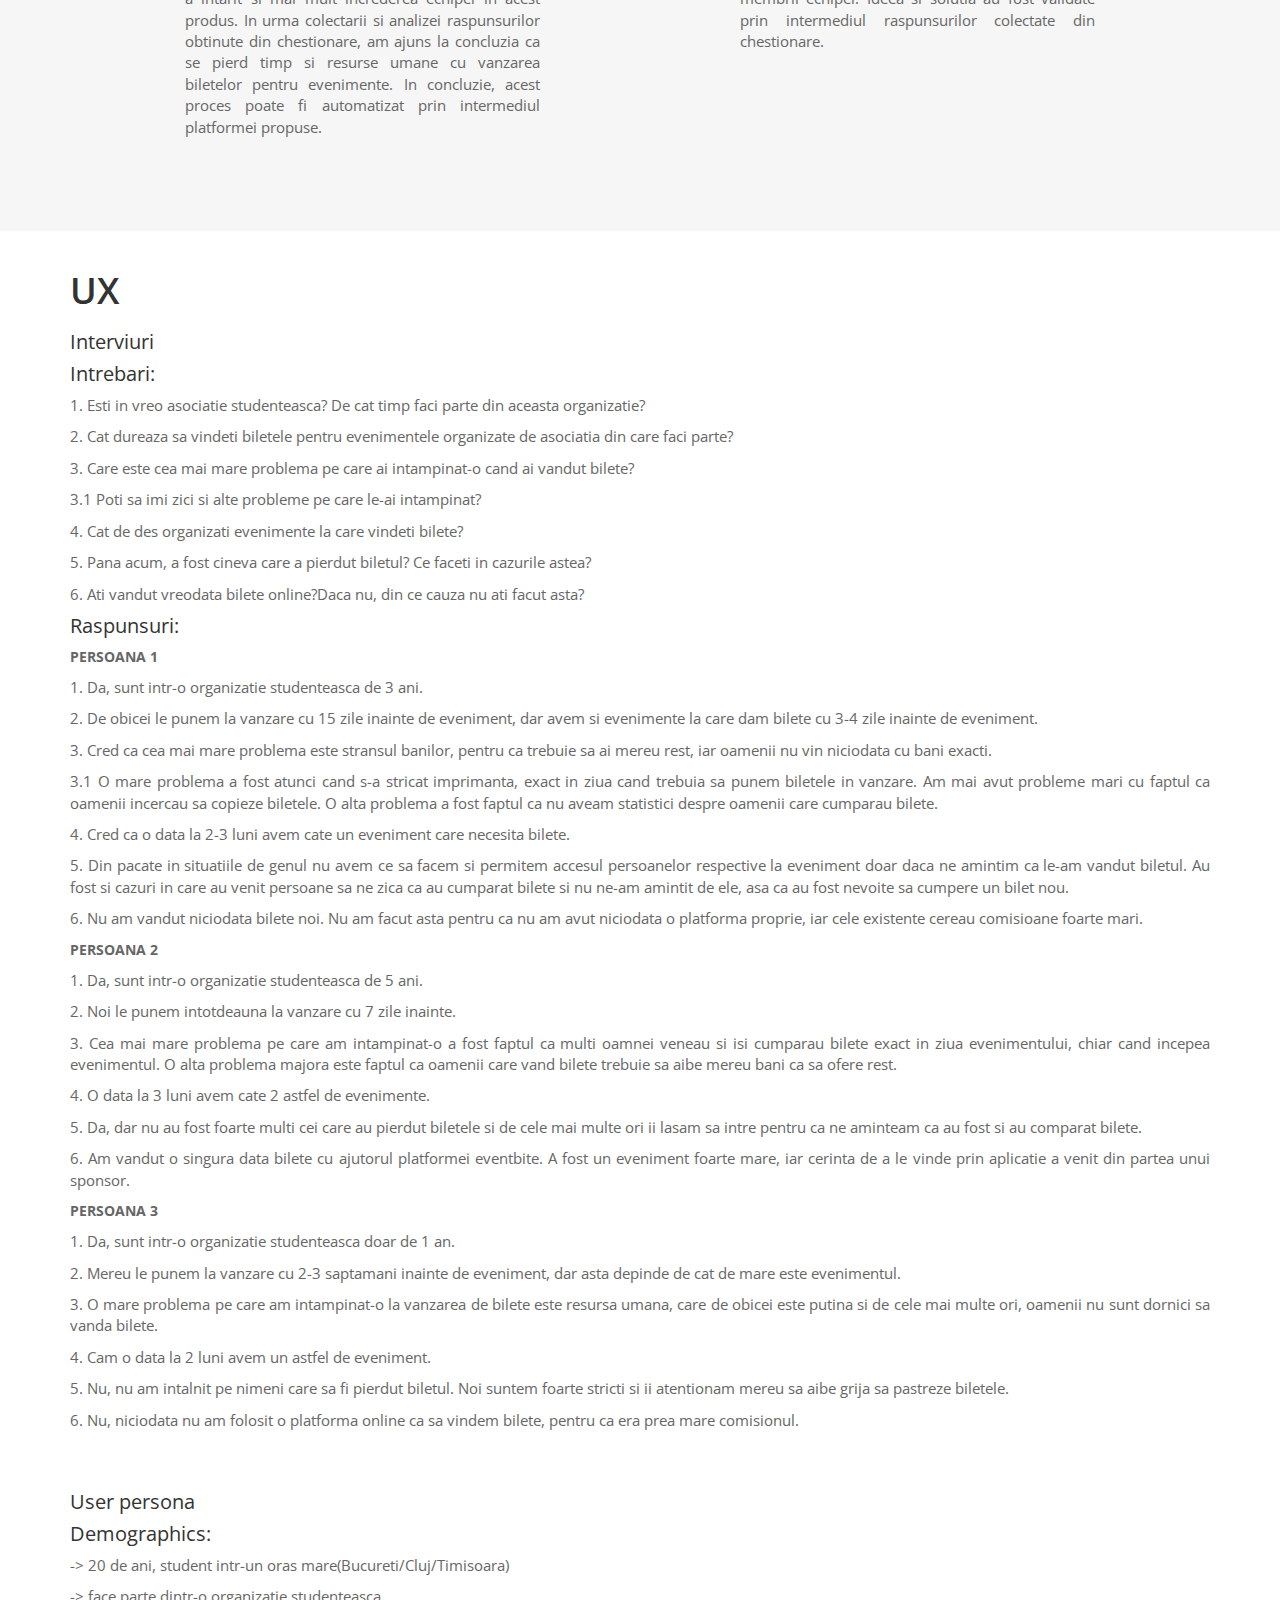
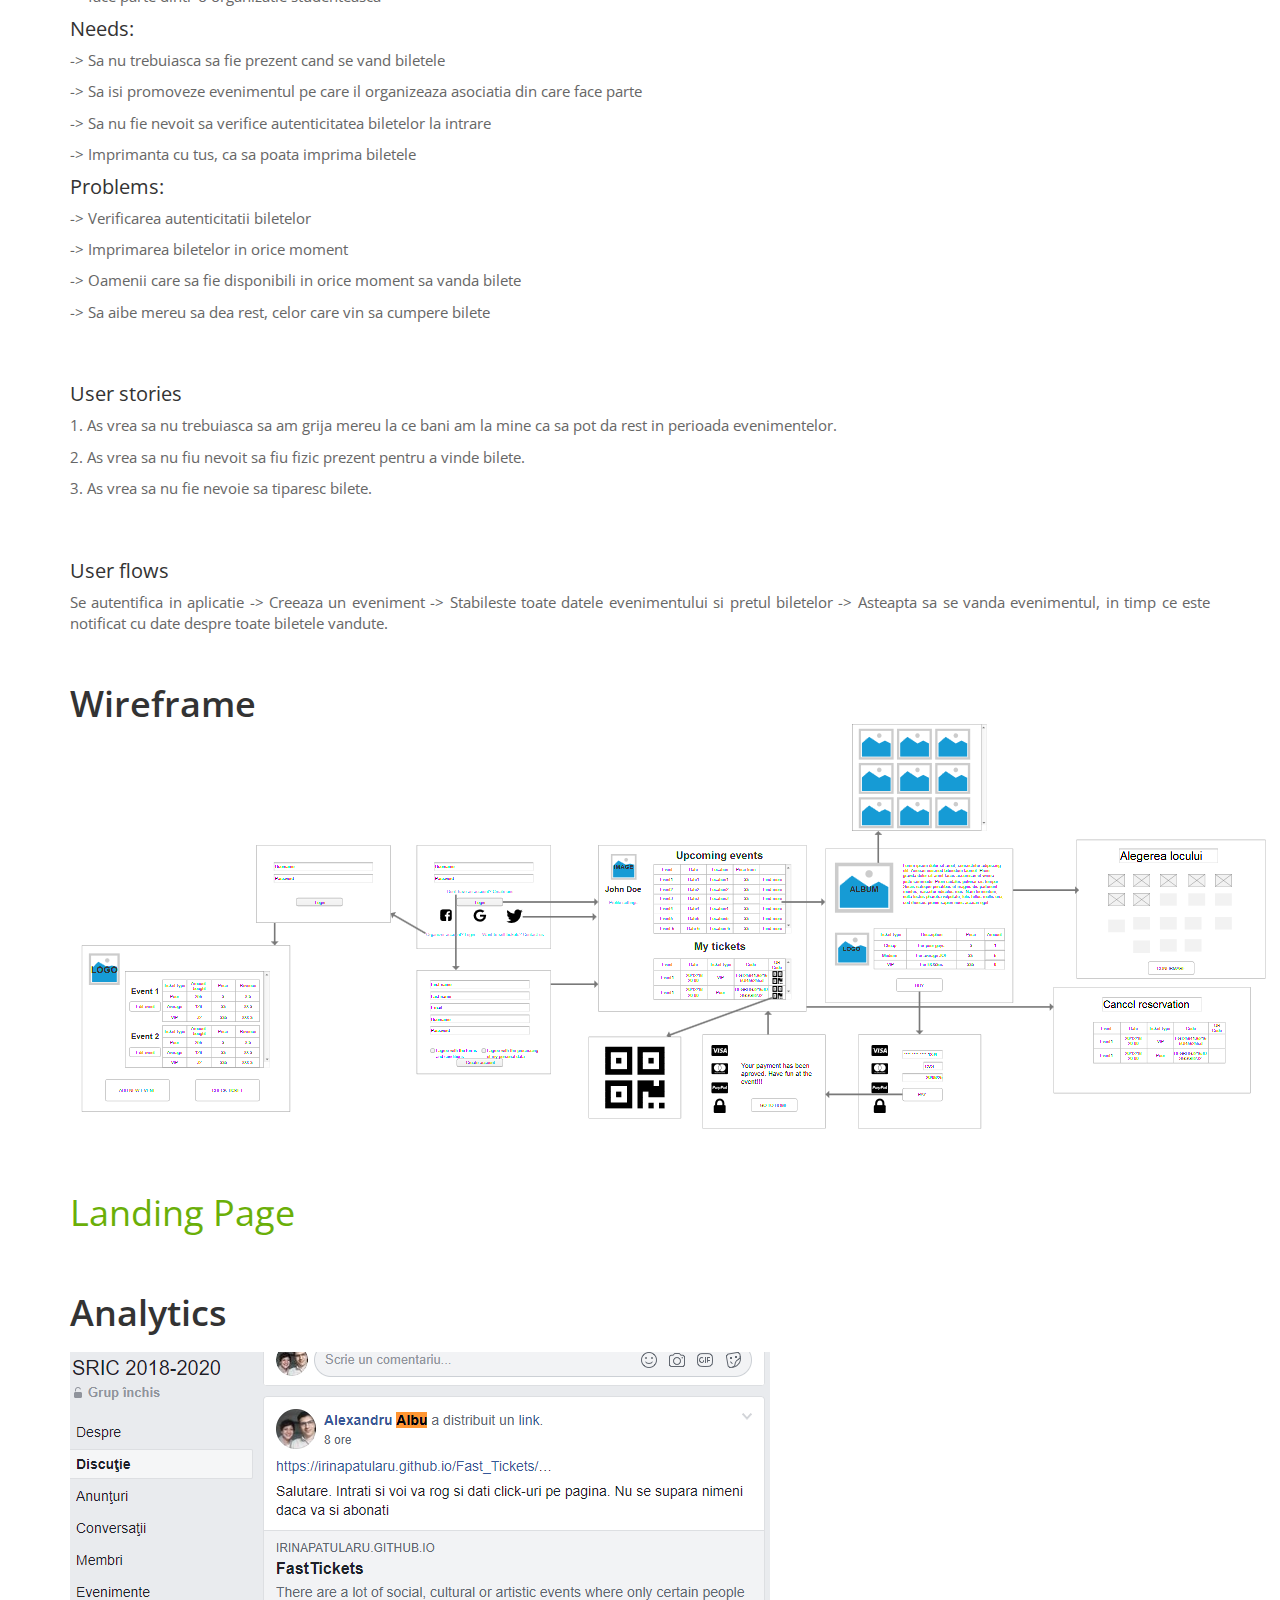
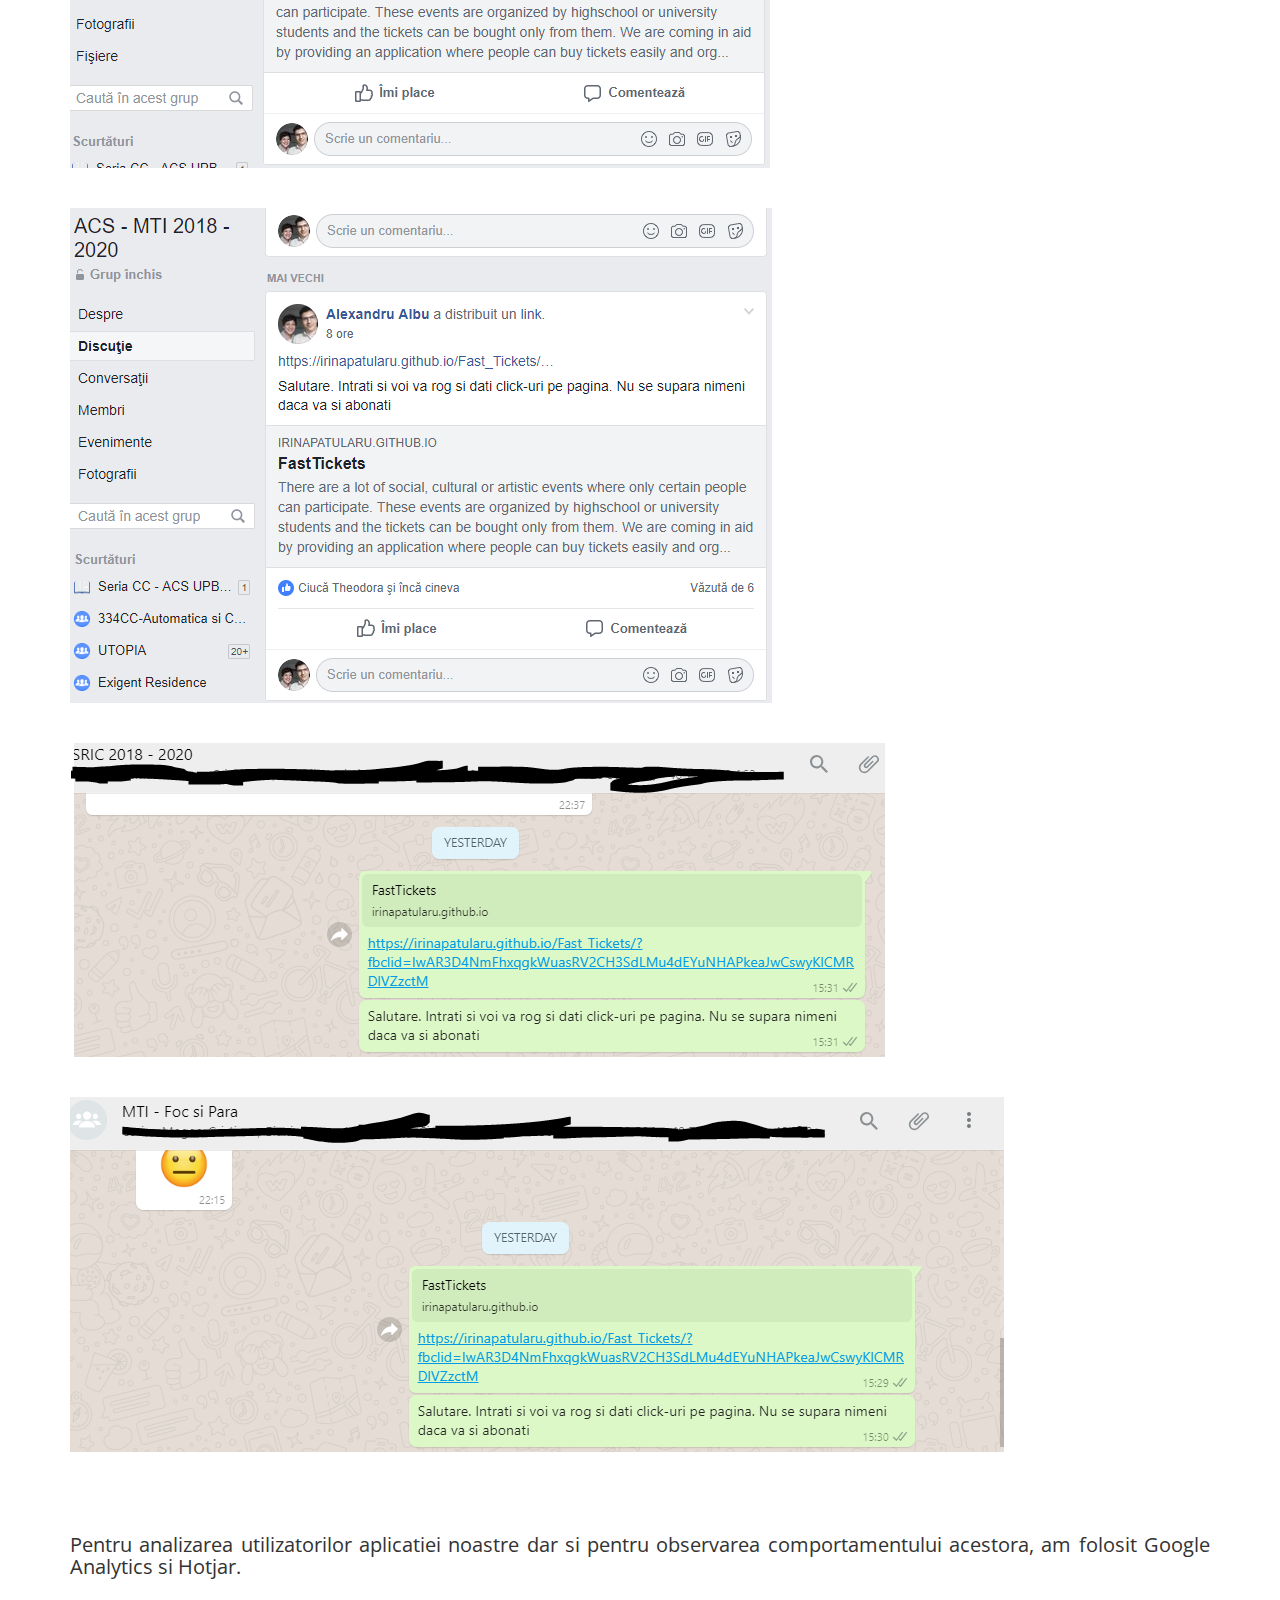
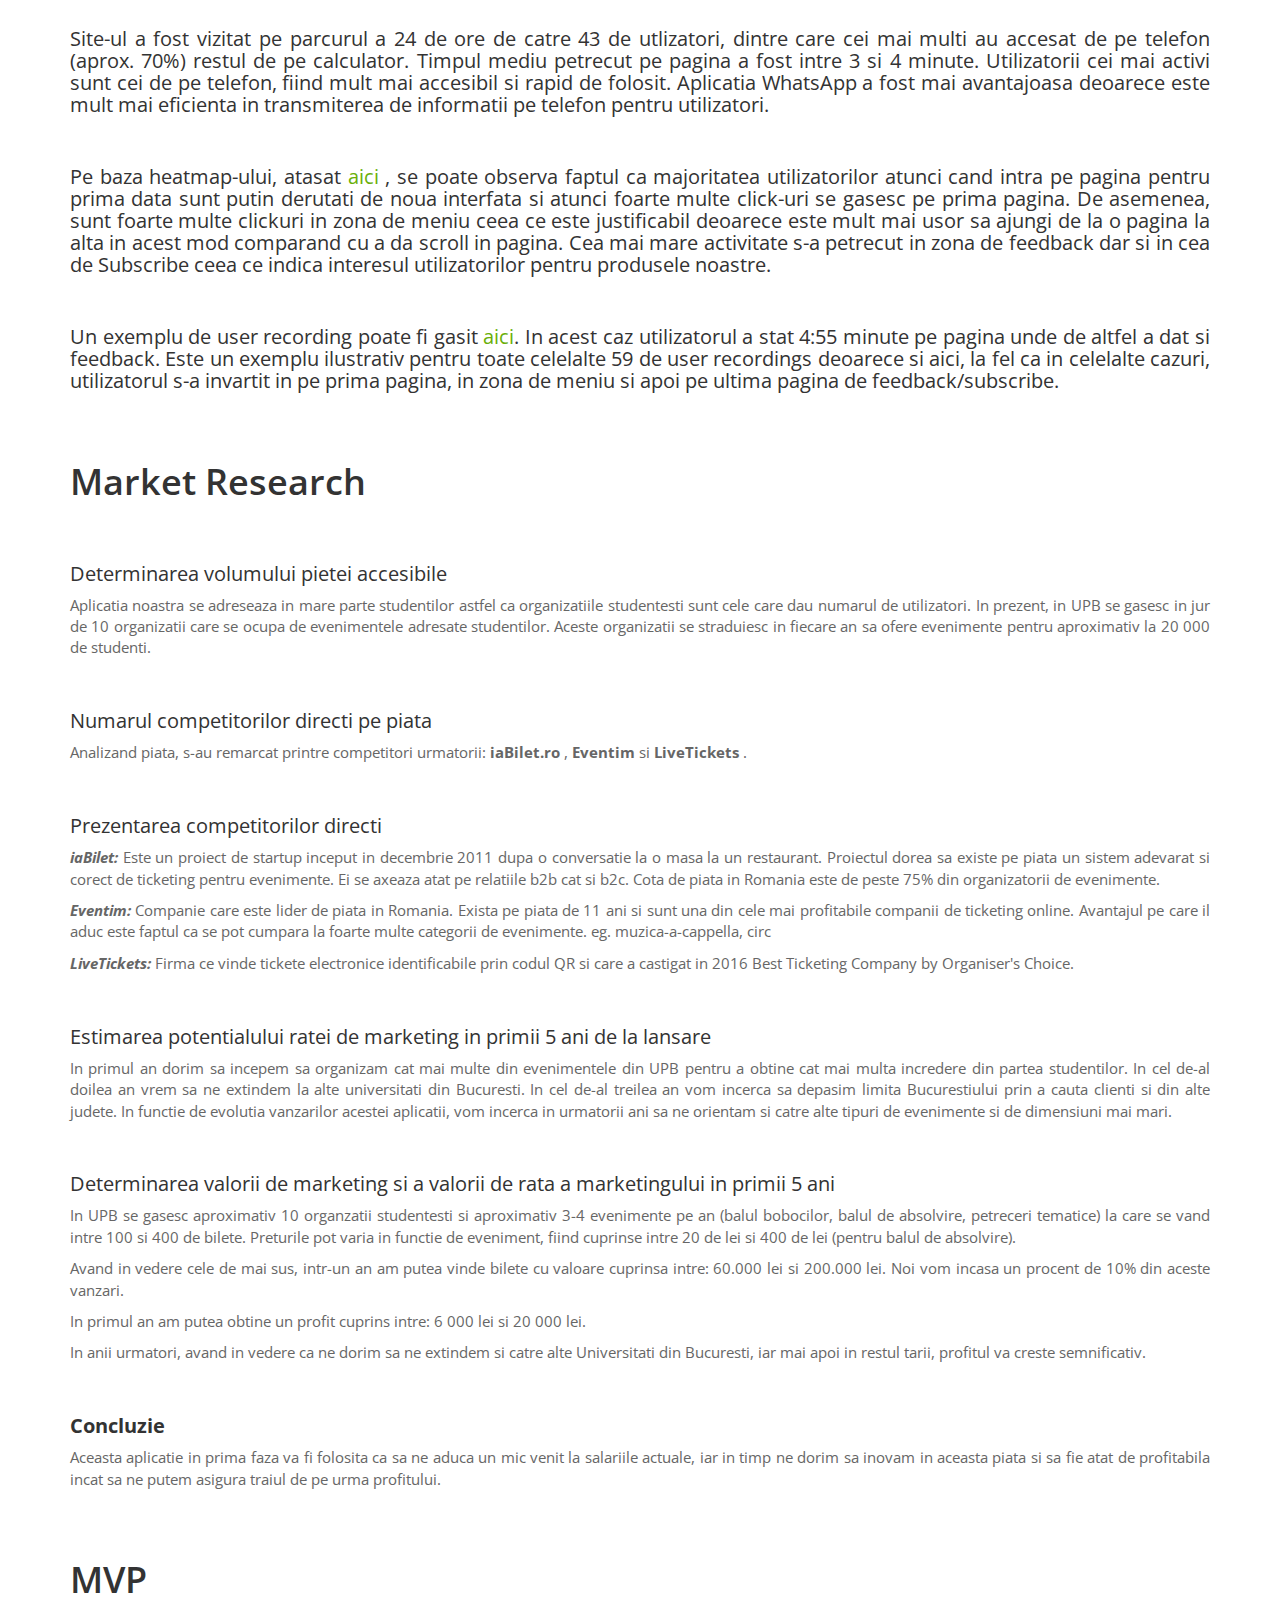
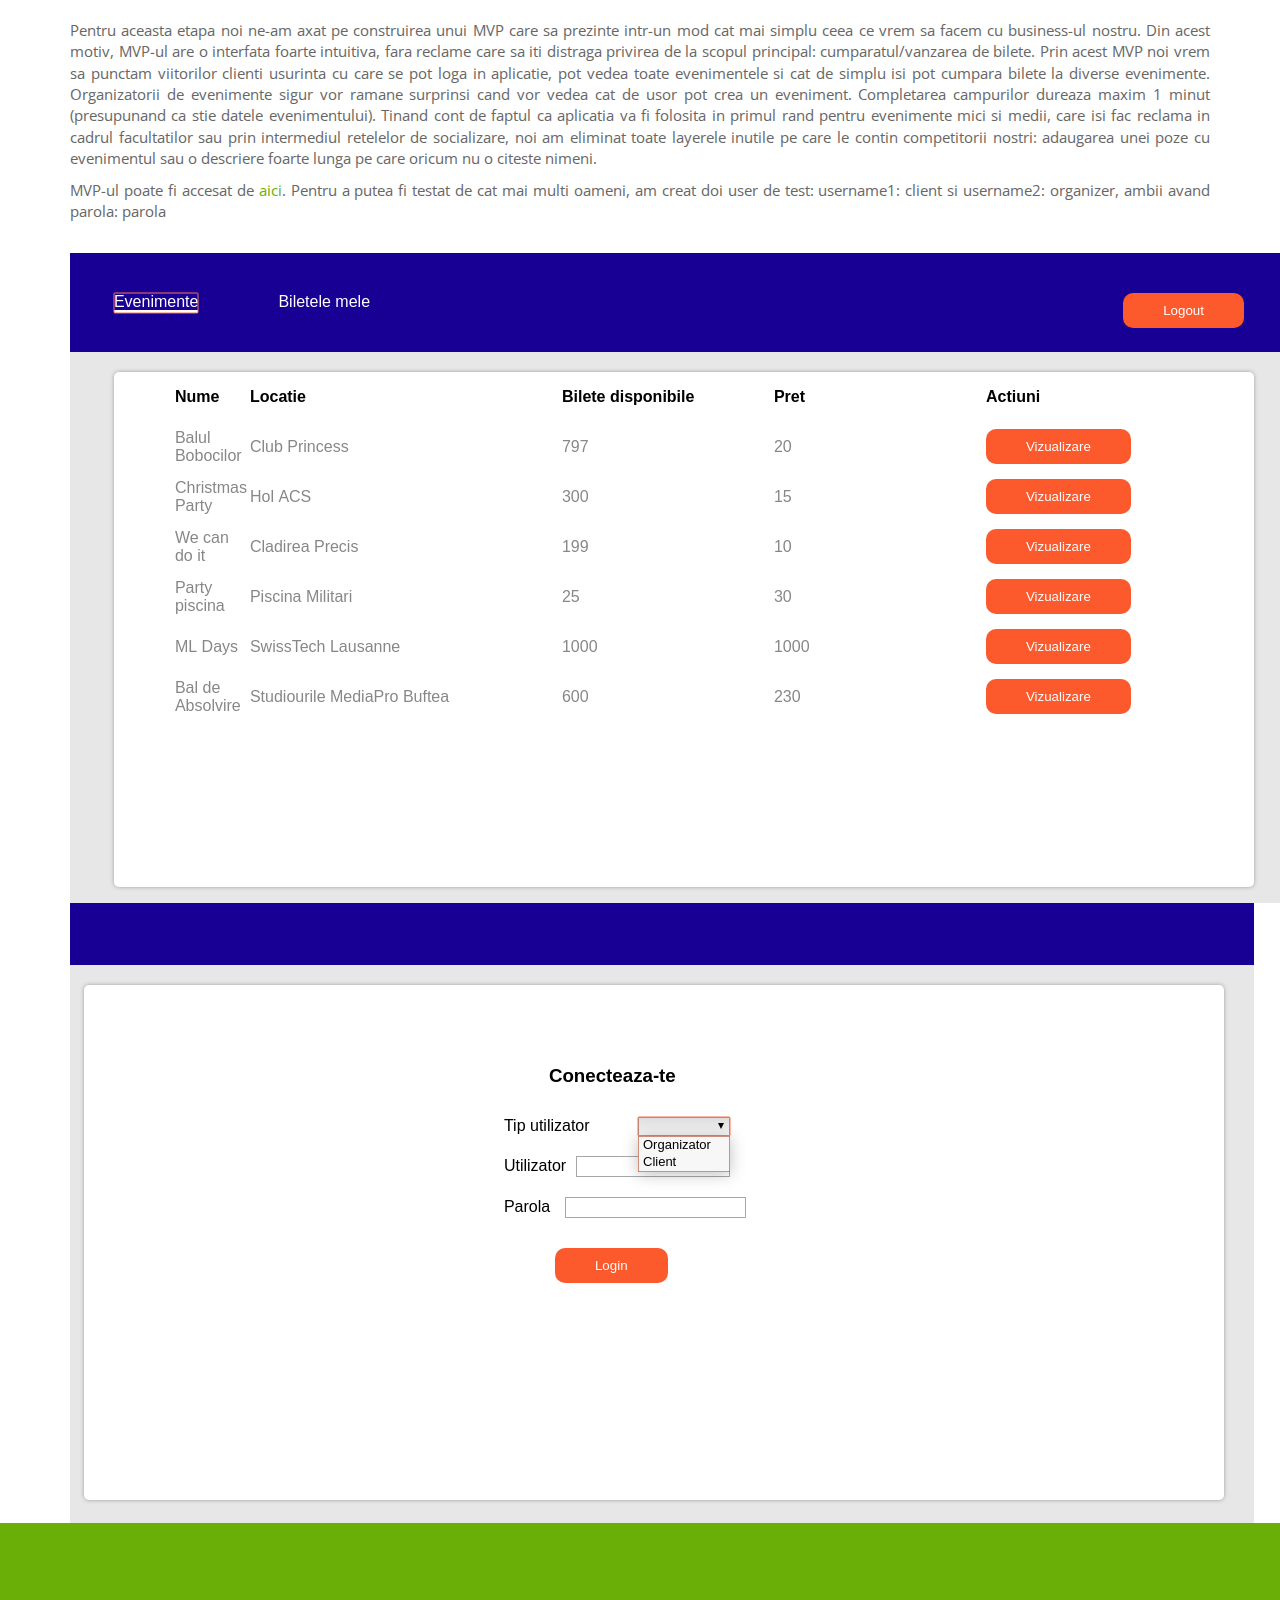
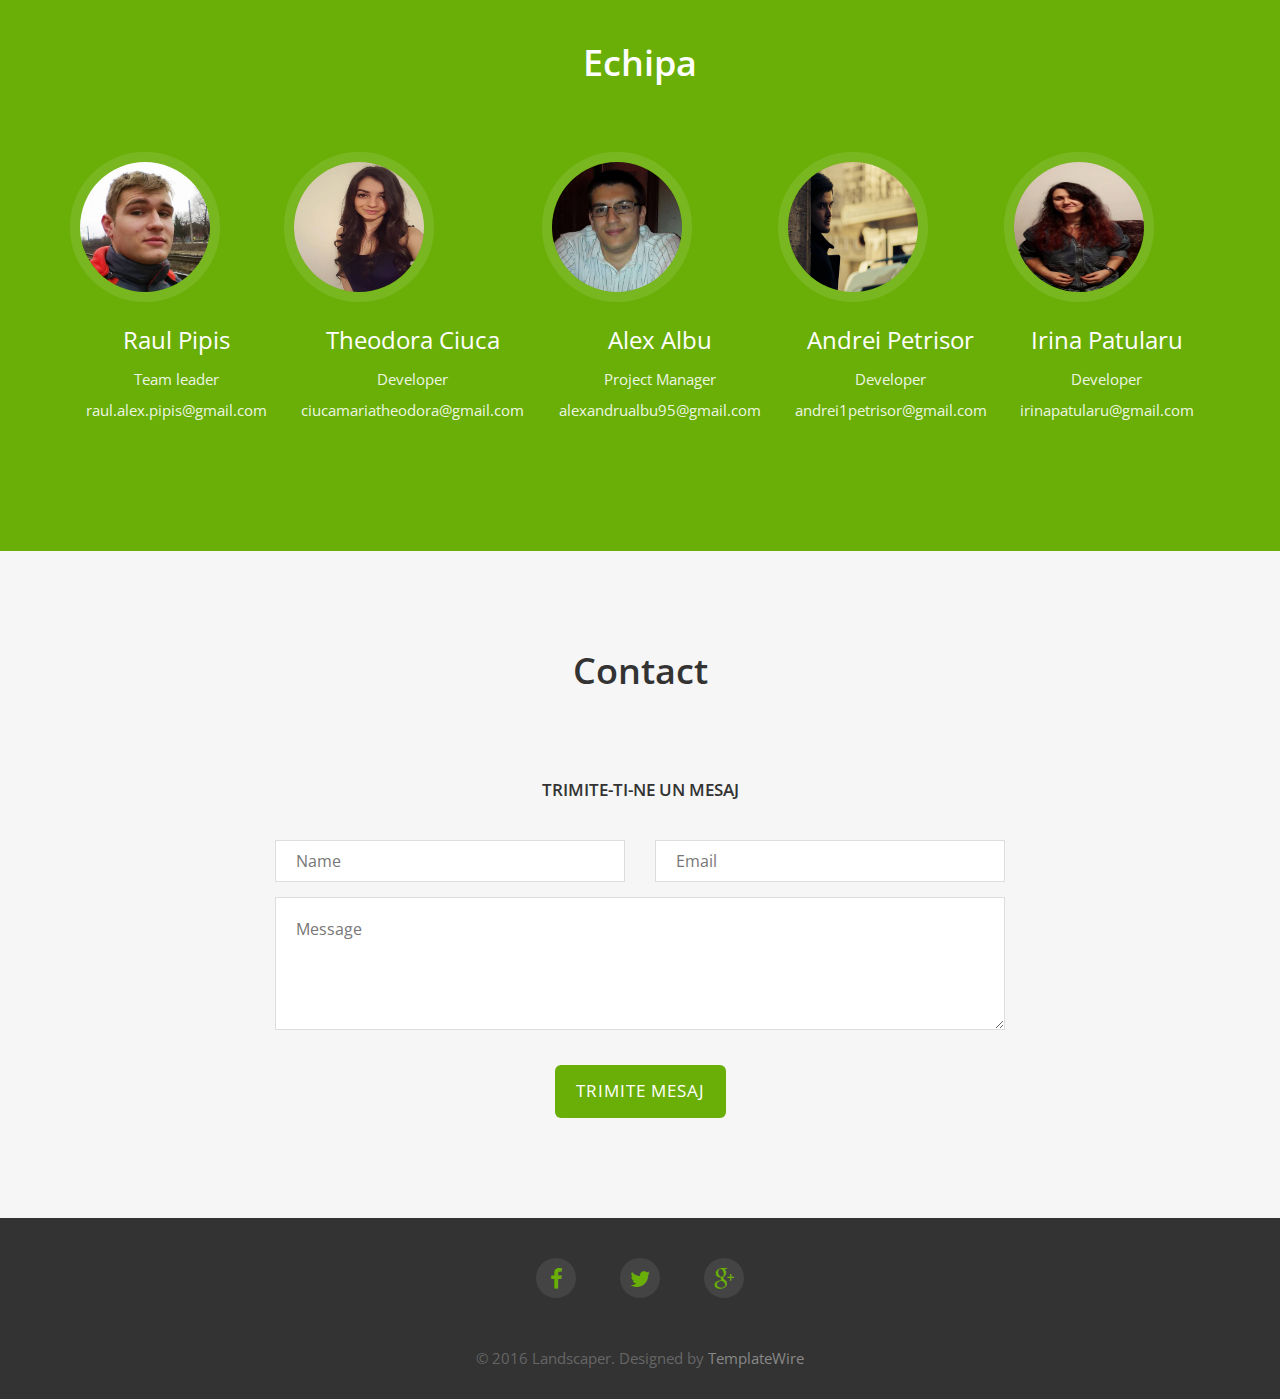
==== commit bf53af67: "add MVP site" ====
--- a/index.html
+++ b/index.html
@@ -65,7 +65,6 @@
                     <li><a href="#analytics" class="page-scroll">Analytics</a></li>
                     <li><a href="#market_reseach" class="page-scroll">Market Research</a></li>
                     <li><a href="#MVP" class="page-scroll">MVP</a></li>
-                    <li><a href="#first_sale" class="page-scroll">First Sale</a></li>
                     <li><a href="#services" class="page-scroll">Echipa</a></li>
                     <li><a href="#contact" class="page-scroll">Contact</a></li>
                 </ul>
@@ -619,36 +618,11 @@
                         <br><br>
                         <h2>MVP</h2>
                         <p> Pentru aceasta etapa noi ne-am axat pe construirea unui MVP care sa prezinte intr-un mod cat mai simplu ceea ce vrem sa facem cu business-ul nostru. Din acest motiv, MVP-ul are o interfata foarte intuitiva, fara reclame care sa iti distraga privirea de la scopul principal: cumparatul/vanzarea de bilete. Prin acest MVP noi vrem sa punctam viitorilor clienti usurinta cu care se pot loga in aplicatie, pot vedea toate evenimentele si cat de simplu isi pot cumpara bilete la diverse evenimente. Organizatorii de evenimente sigur vor ramane surprinsi cand vor vedea cat de usor pot crea un eveniment. Completarea campurilor dureaza maxim 1 minut (presupunand ca stie datele evenimentului). Tinand cont de faptul ca aplicatia va fi folosita in primul rand pentru evenimente mici si medii, care isi fac reclama in cadrul facultatilor sau prin intermediul retelelor de socializare, noi am eliminat toate layerele inutile pe care le contin competitorii nostri: adaugarea unei poze cu evenimentul sau o descriere foarte lunga pe care oricum nu o citeste nimeni.</p>
+                        <p> MVP-ul poate fi accesat de <a href="http://35.198.154.143/"> aici</a>. Pentru a putea fi testat de cat mai multi oameni, am creat doi user de test: username1: client si username2: organizer, ambii avand parola: parola</p>
+                        <br>
+
                         <div class="service-media"> <img src="img/printscreenBilete.png" alt=" "></div>
                         <div class="service-media"> <img src="img/printscreenLogin.png" alt=" "></div>
-                    </div>
-        </div>
-    </div>
-    <!-- -->
-
-    <!-- First Sale-->
-    <div id="first_sale">
-        <div class="container">
-                    <div class="about-text">
-                        <br><br>
-                        <h2>First Sale</h2>
-                        <p> Pentru ca aplicatia sa ajunga sa fie folosita, ne-am ocupat de partea de publicitate prin distribuirea acesteia pe toate retelele de socializare cunoscute.</p>
-                        <p>
-                        De asemenea, am incercat sa obtinem un feedback din partea clientilor. Prin urmare, am solicitat completarea
-						unui formular imediat dupa folosirea aplicatiei pentru a vedea cat de multumiti ar putea fi clientii si daca ar plati pentru ea.
-						Am atasat mai jos formularele pentru cei care au incercat sa isi cumpere bilete de la diverse evenimente prin intermediul aplicatiei cat si pentru cei care au dorit sa creeze evenimente si sa puna la dispozitie biletele pentru cumparatori.
-                        </p>
-                        <a href="https://docs.google.com/forms/d/1zvUeUA_Xys_bUcrD0N3RNGN0uJpjdMs5kR50d_rGtjY">
-                            Chestionar
-                            pentru utilizatori
-                        </a>
-                        </br>
-                        <a href="https://docs.google.com/forms/d/1qhnU4e3SE3hawUWvETvgNCzFTeBJr494k8bkMrCT-5g">
-                            Chestionar
-                            pentru organizatori
-                        </a>
-                        <p>De asemenea, am pus la dispozitie si feedback-ul obtinut, <a href="https://docs.google.com/spreadsheets/d/12Lg2utpqlvEQLJdww4g5XgvYoypPwXHtJ1JxEcBpjWI/edit?usp=forms_web_b#gid=561134681">aici </a> si <a href="https://docs.google.com/spreadsheets/d/1nopK_QUyHXl2f2gfUr4s_RpX4La9qF9UIVLX6TRzl1E/edit#gid=1712057534"> aici</a>.</p>
-                        <p>Rezultatele pozitive obtinute reflecta faptul ca aplicatia isi indeplineste scopul, si anume de a usura modul in care se organizeaza vanzarea de bilete pentru evenimentele de mici dimensiuni.</p>
                     </div>
         </div>
     </div>
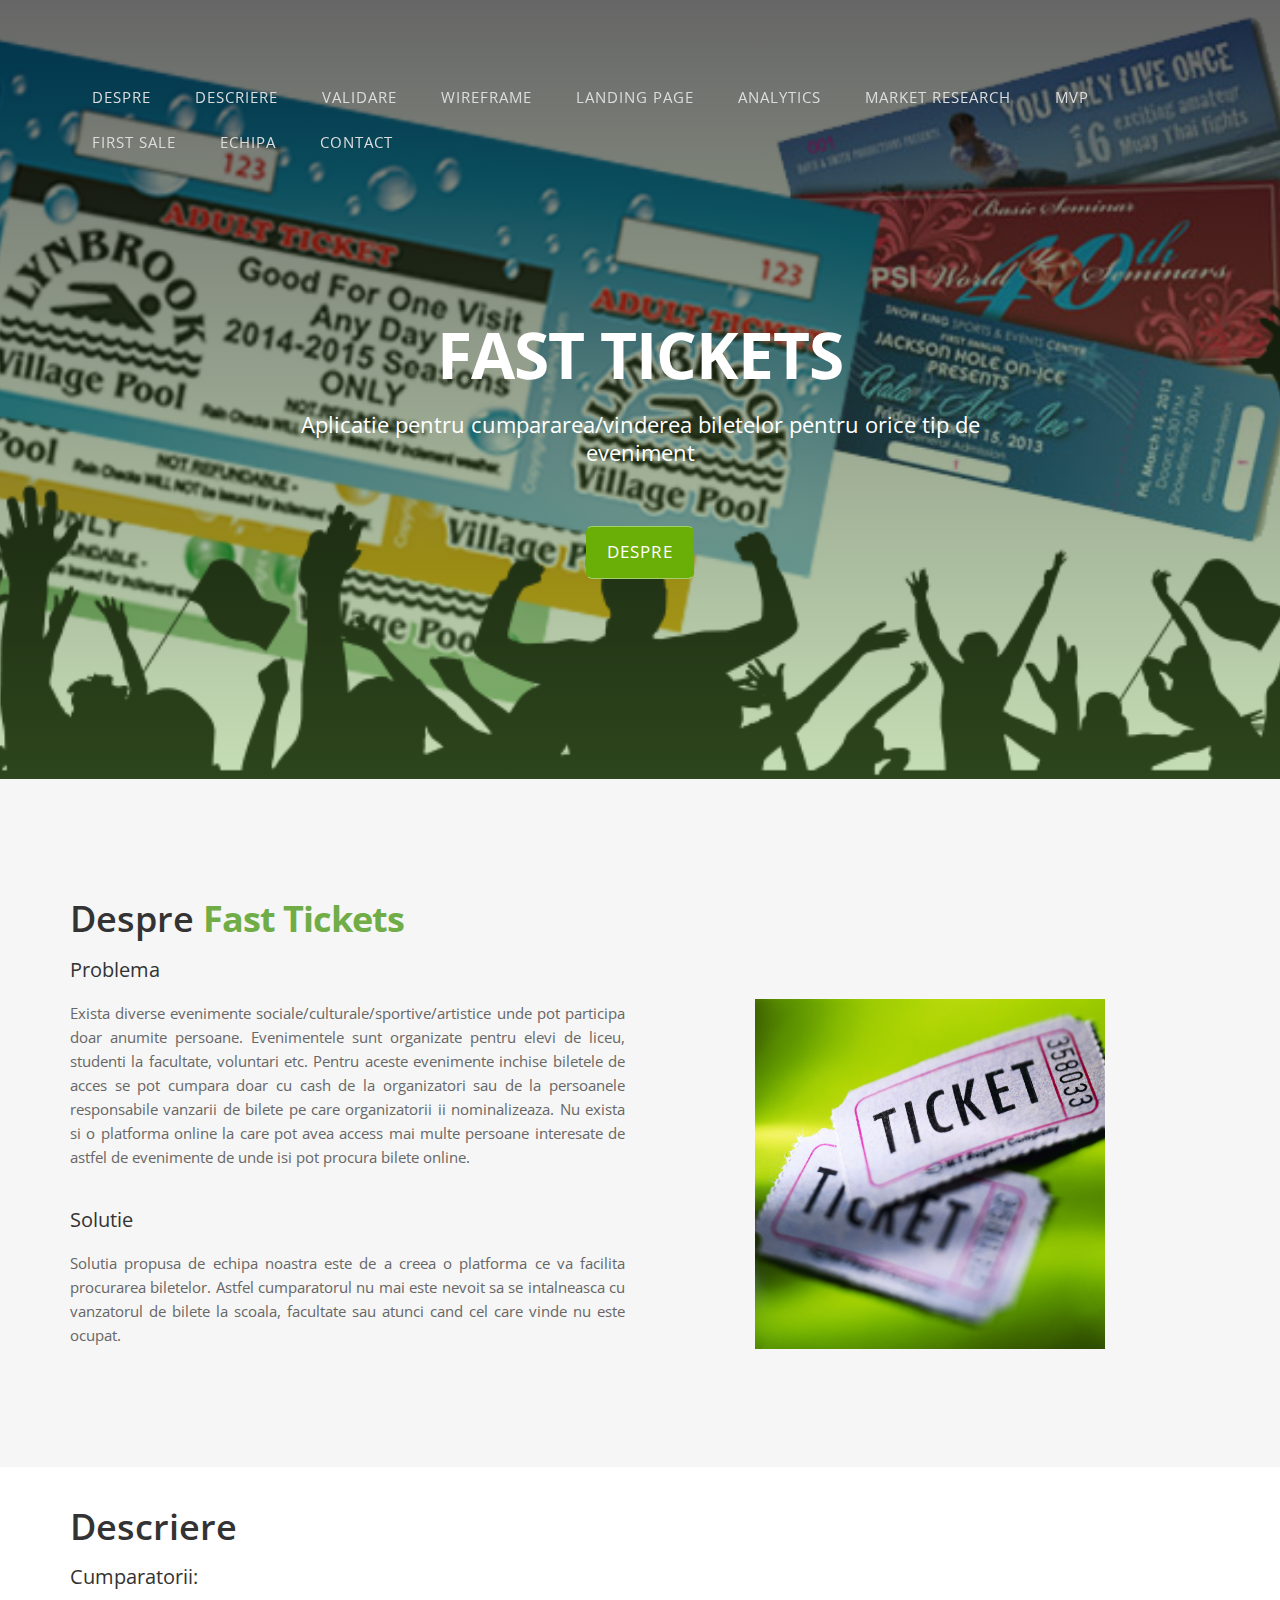
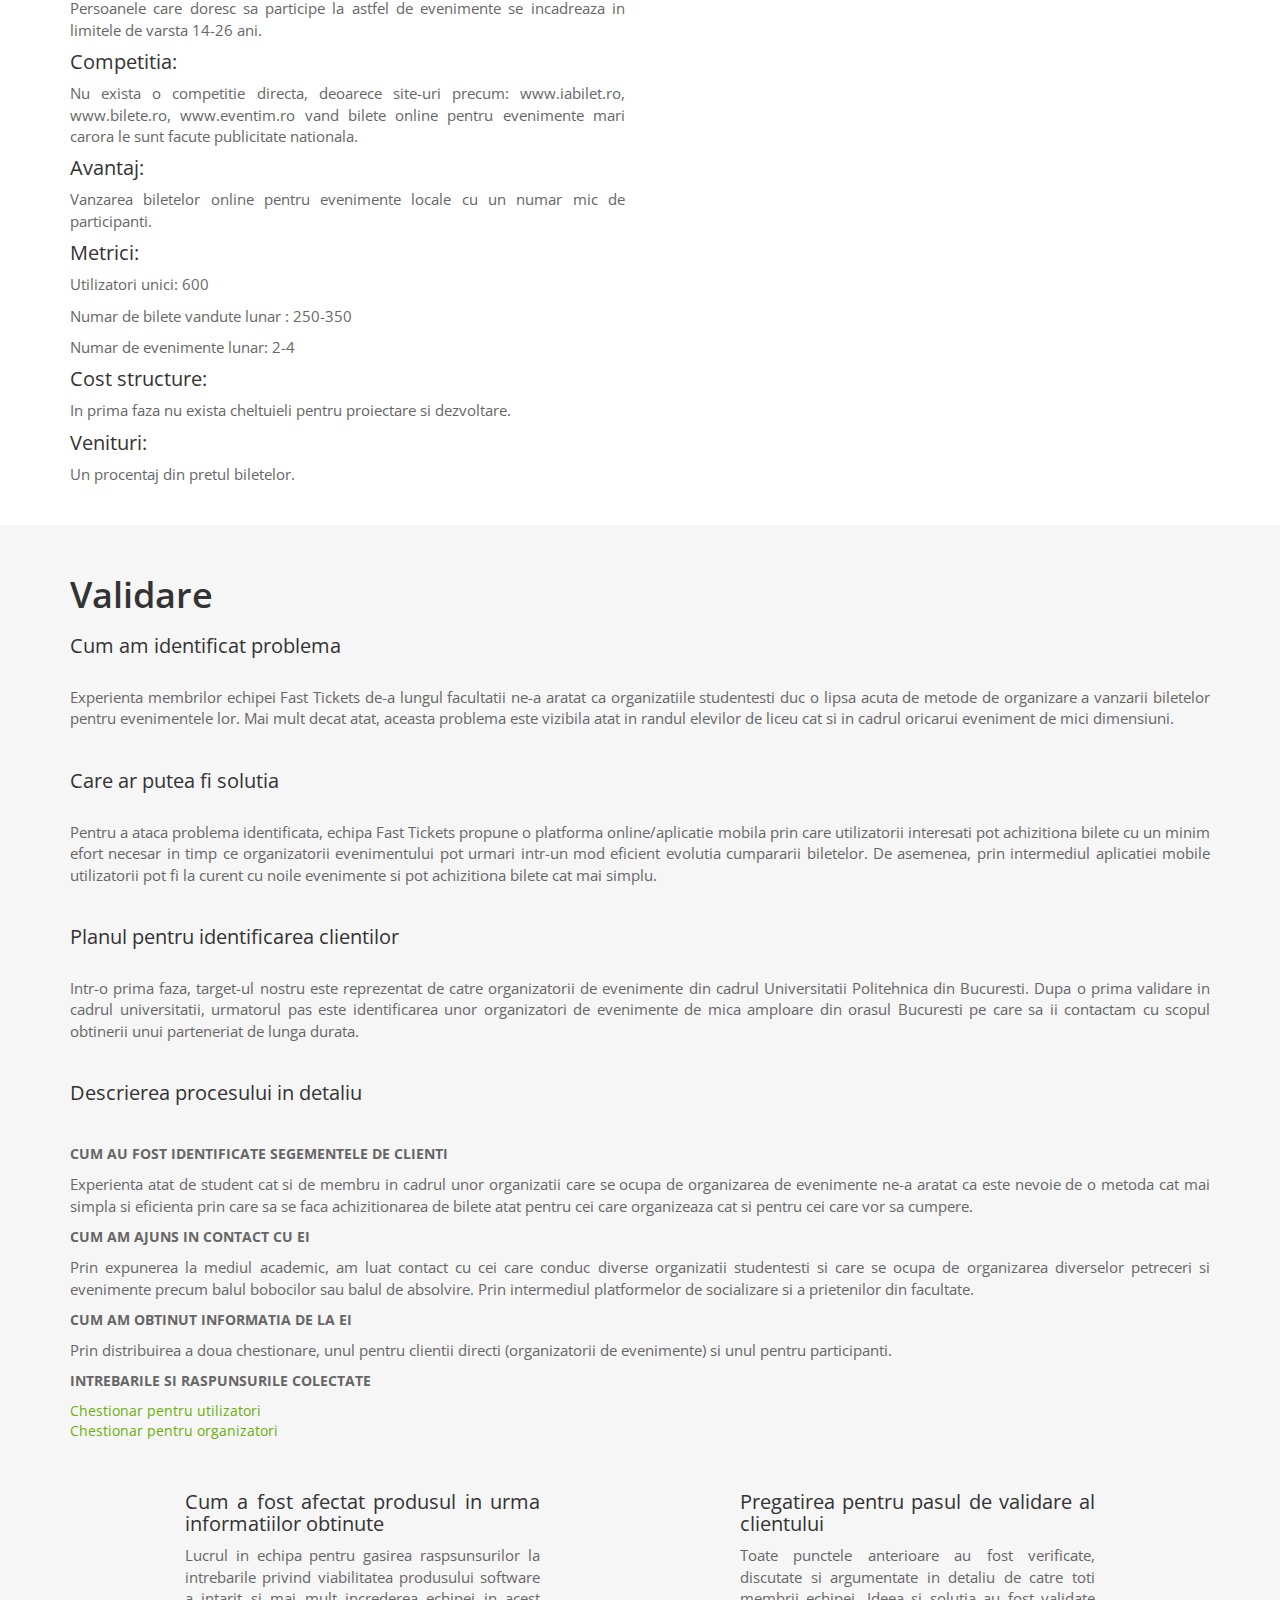
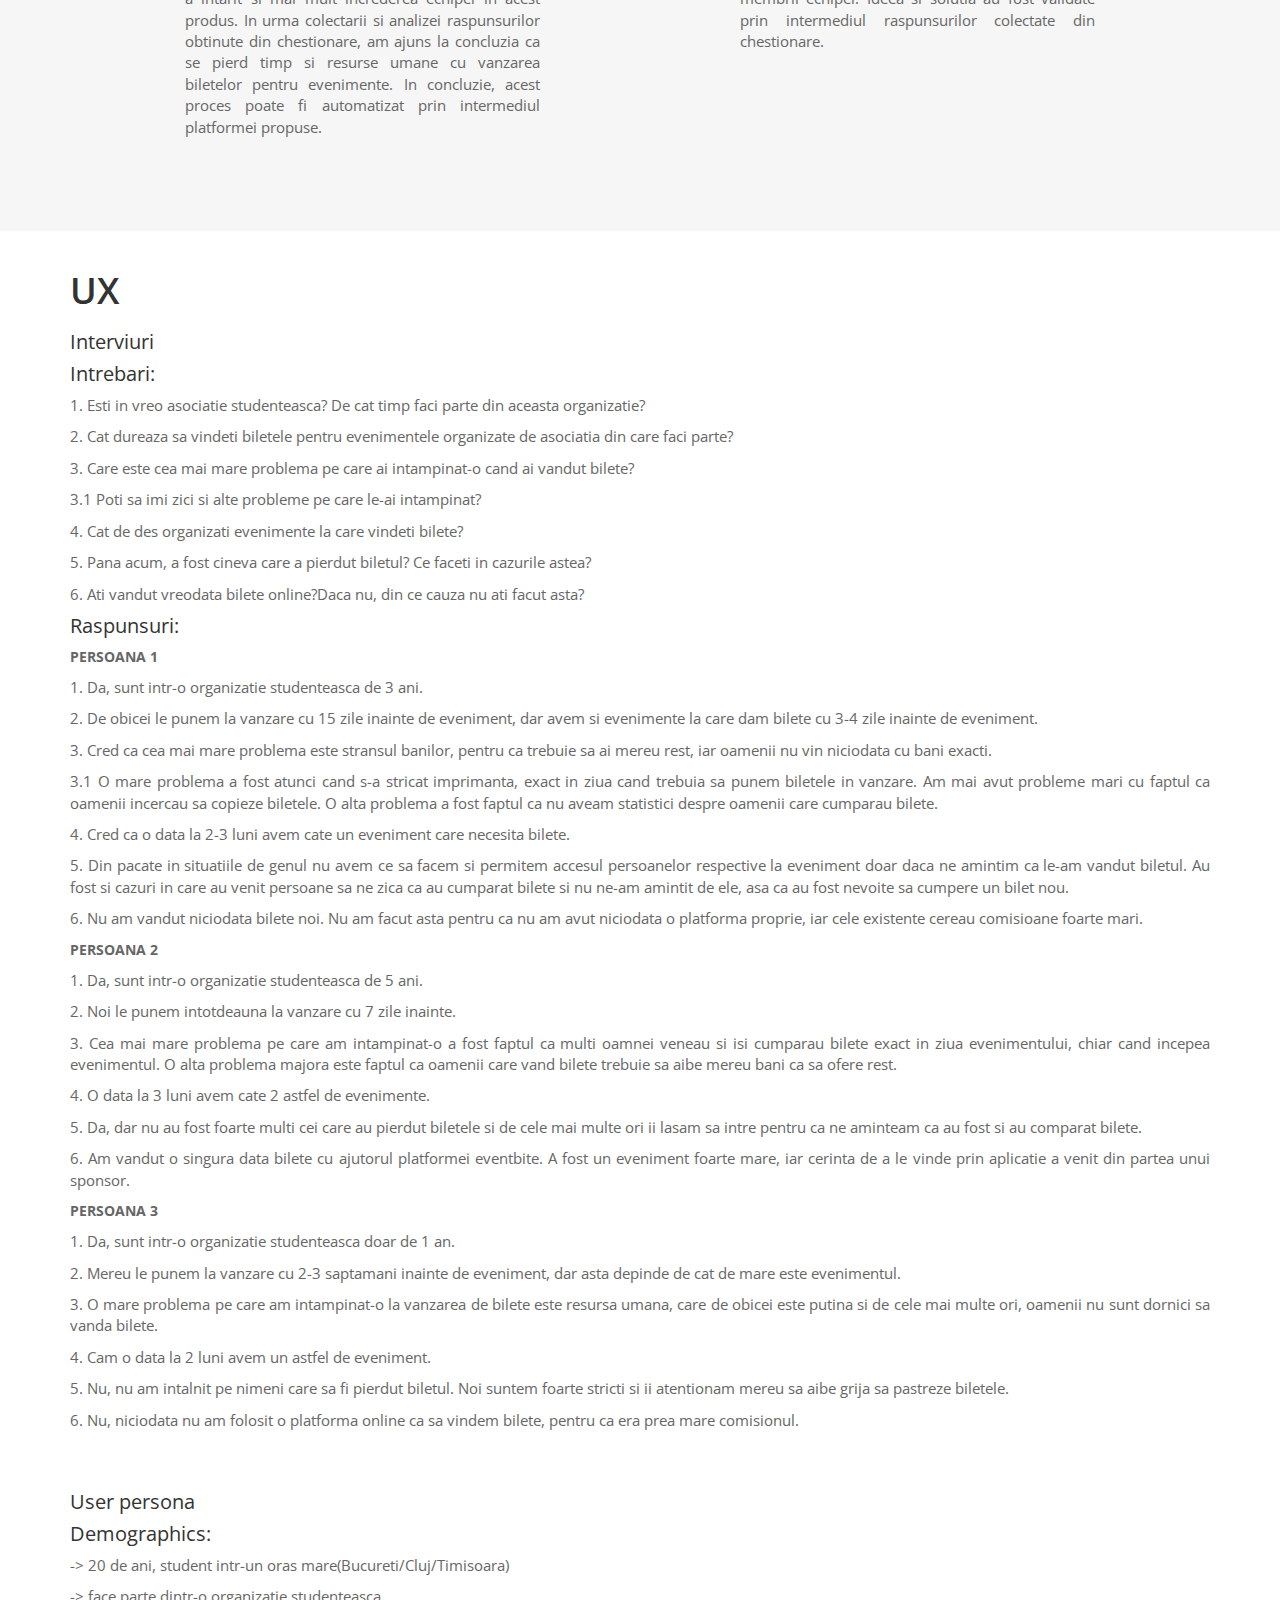
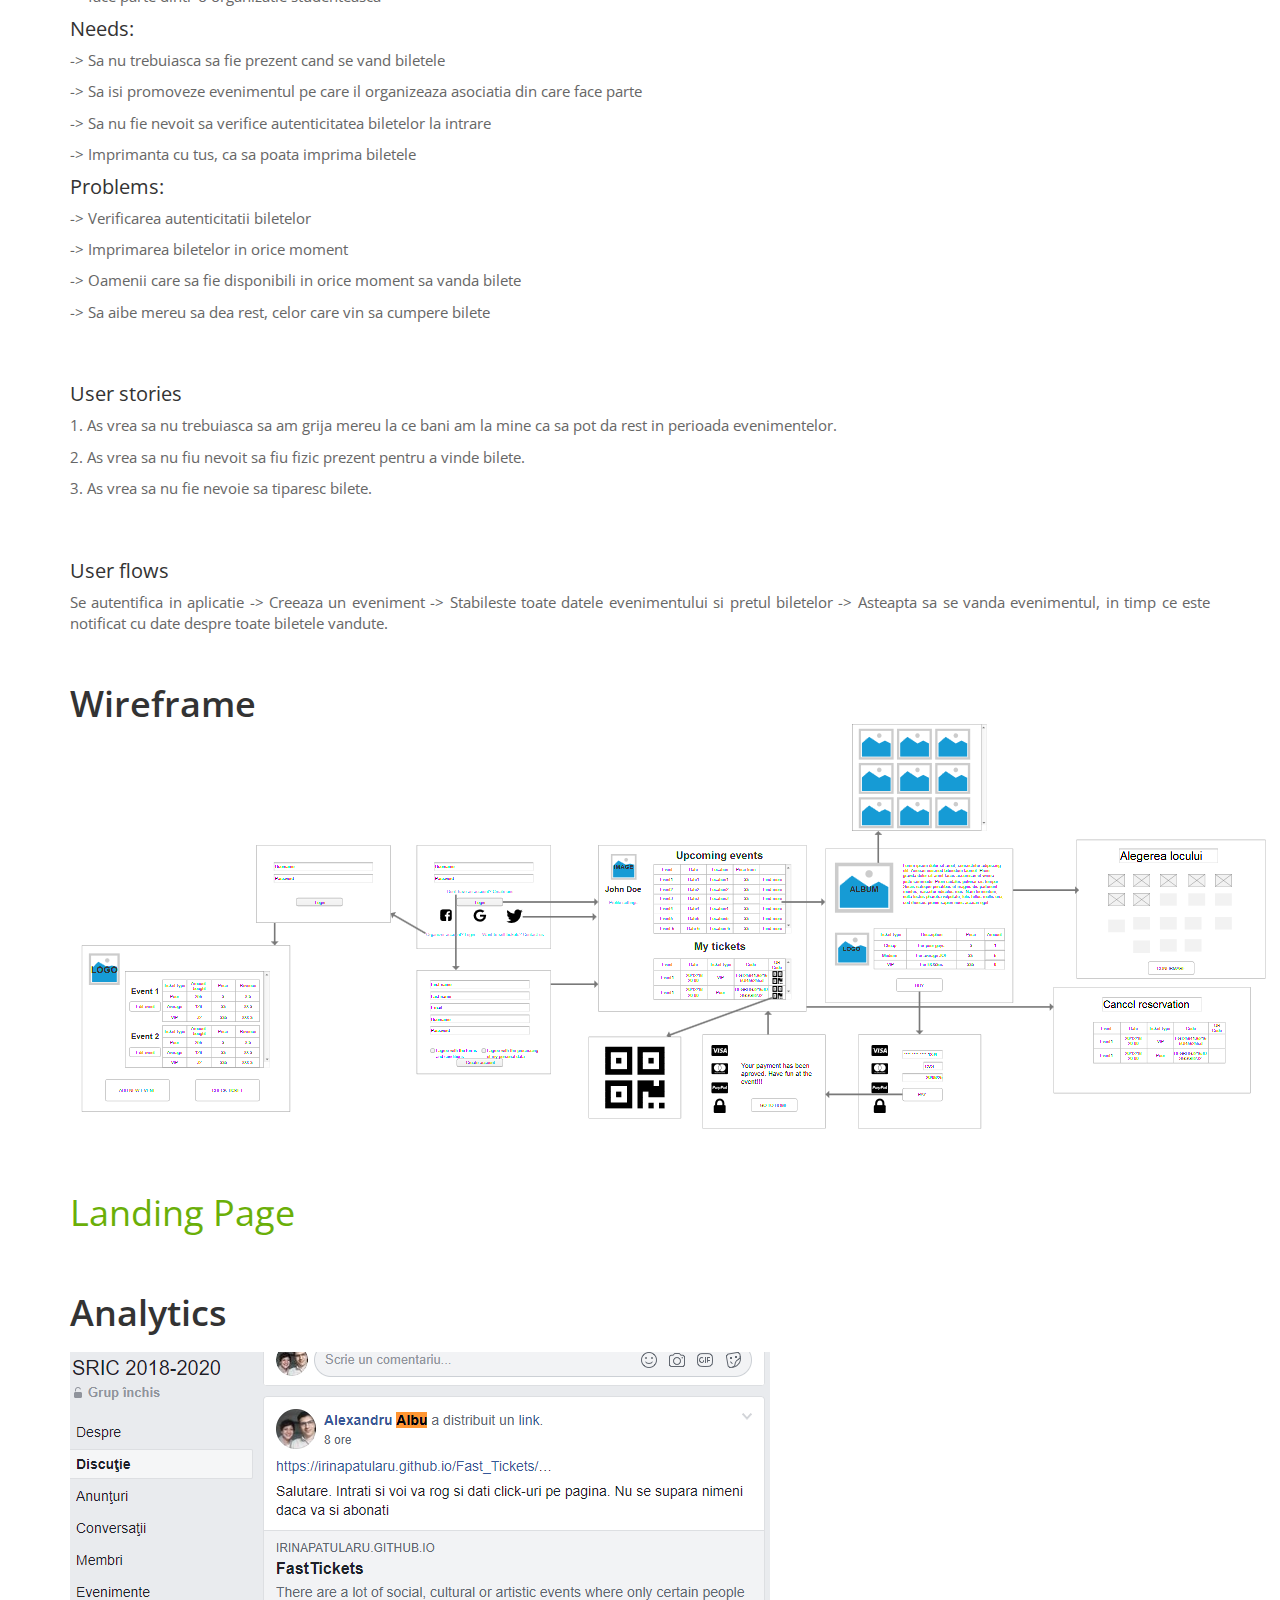
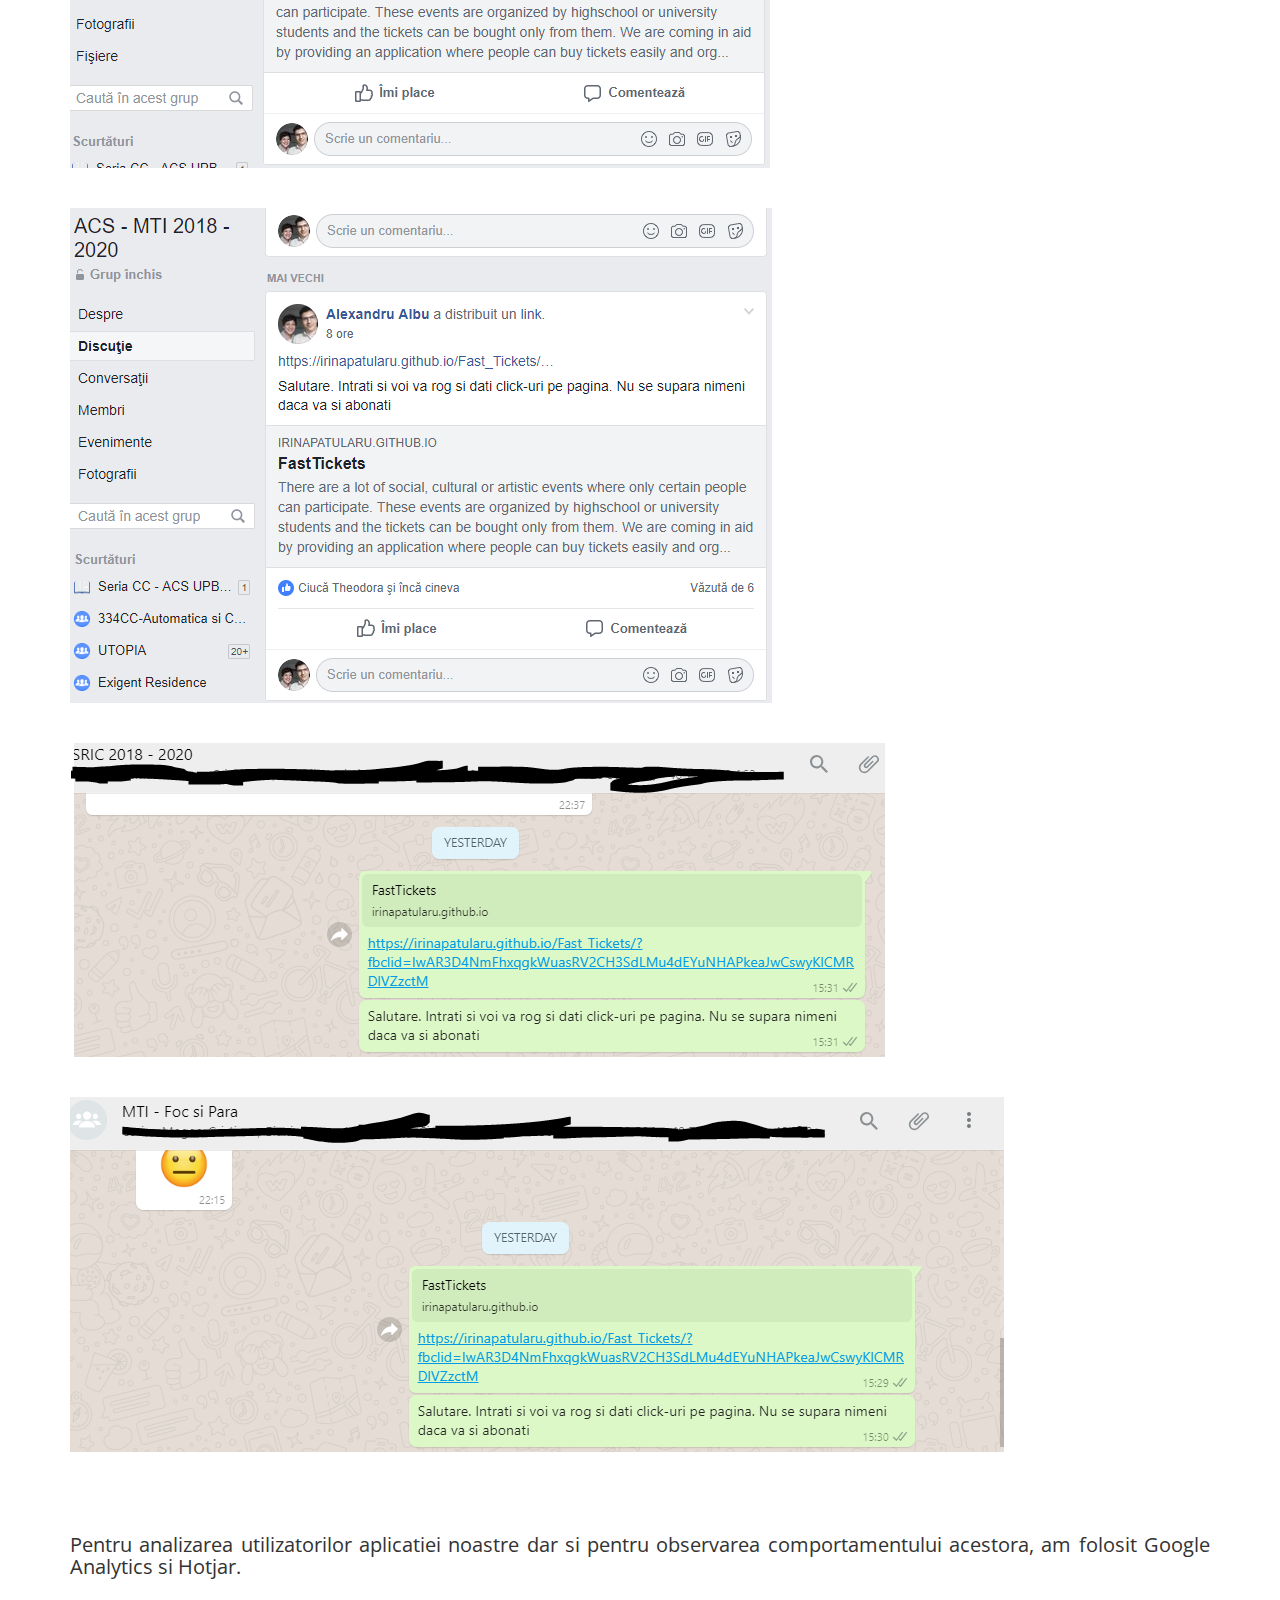
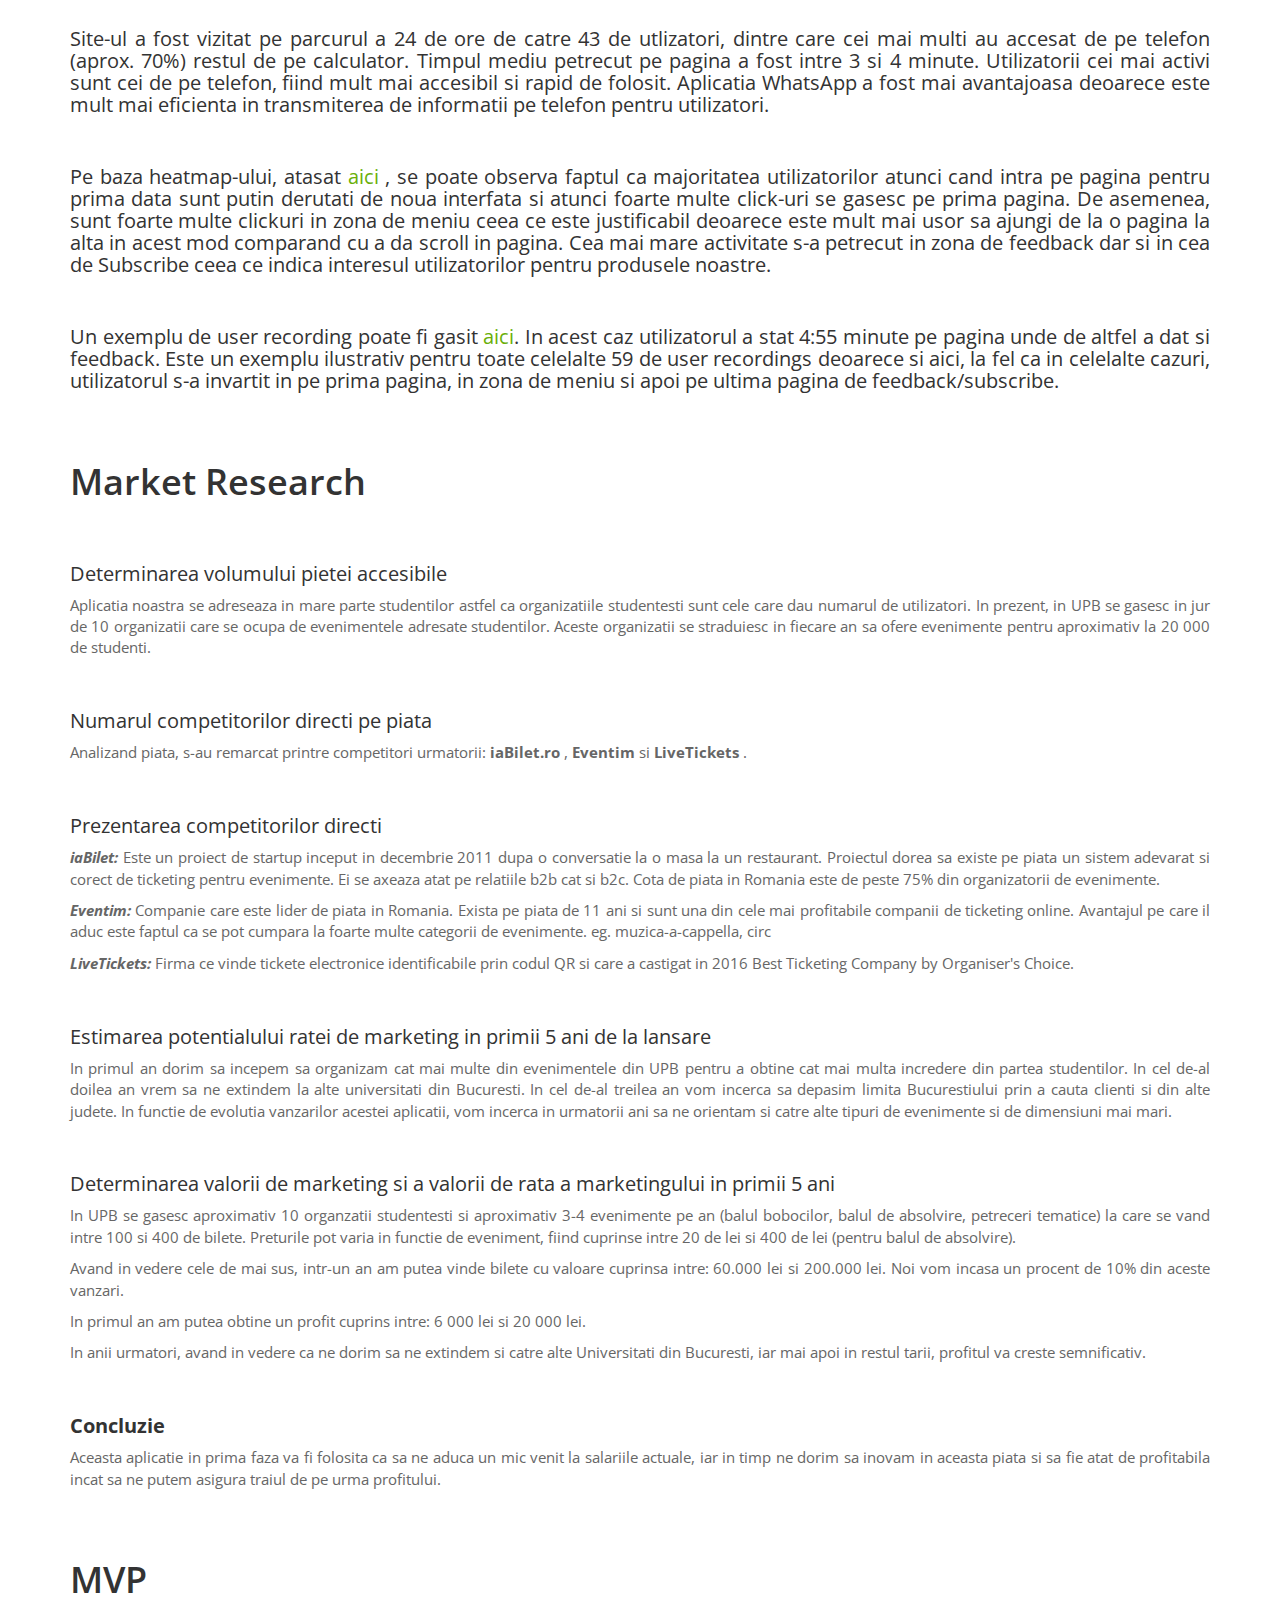
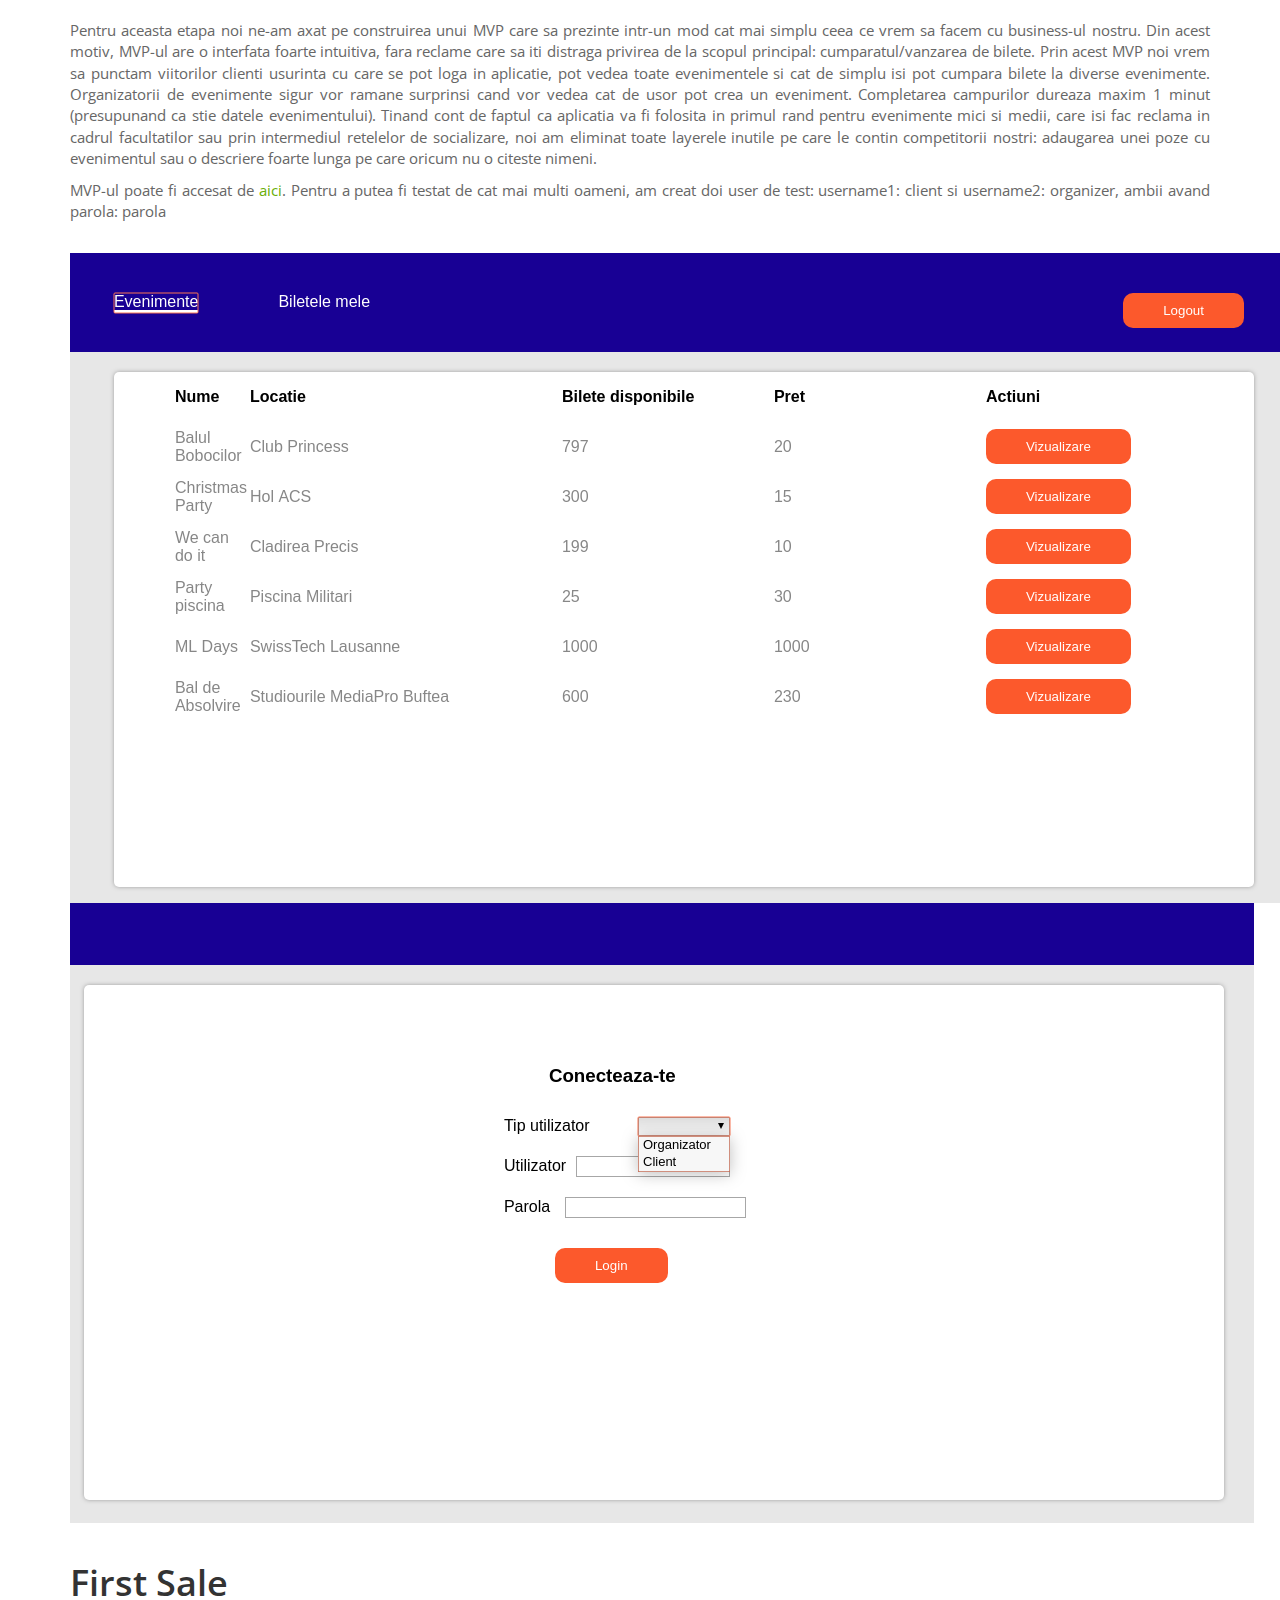
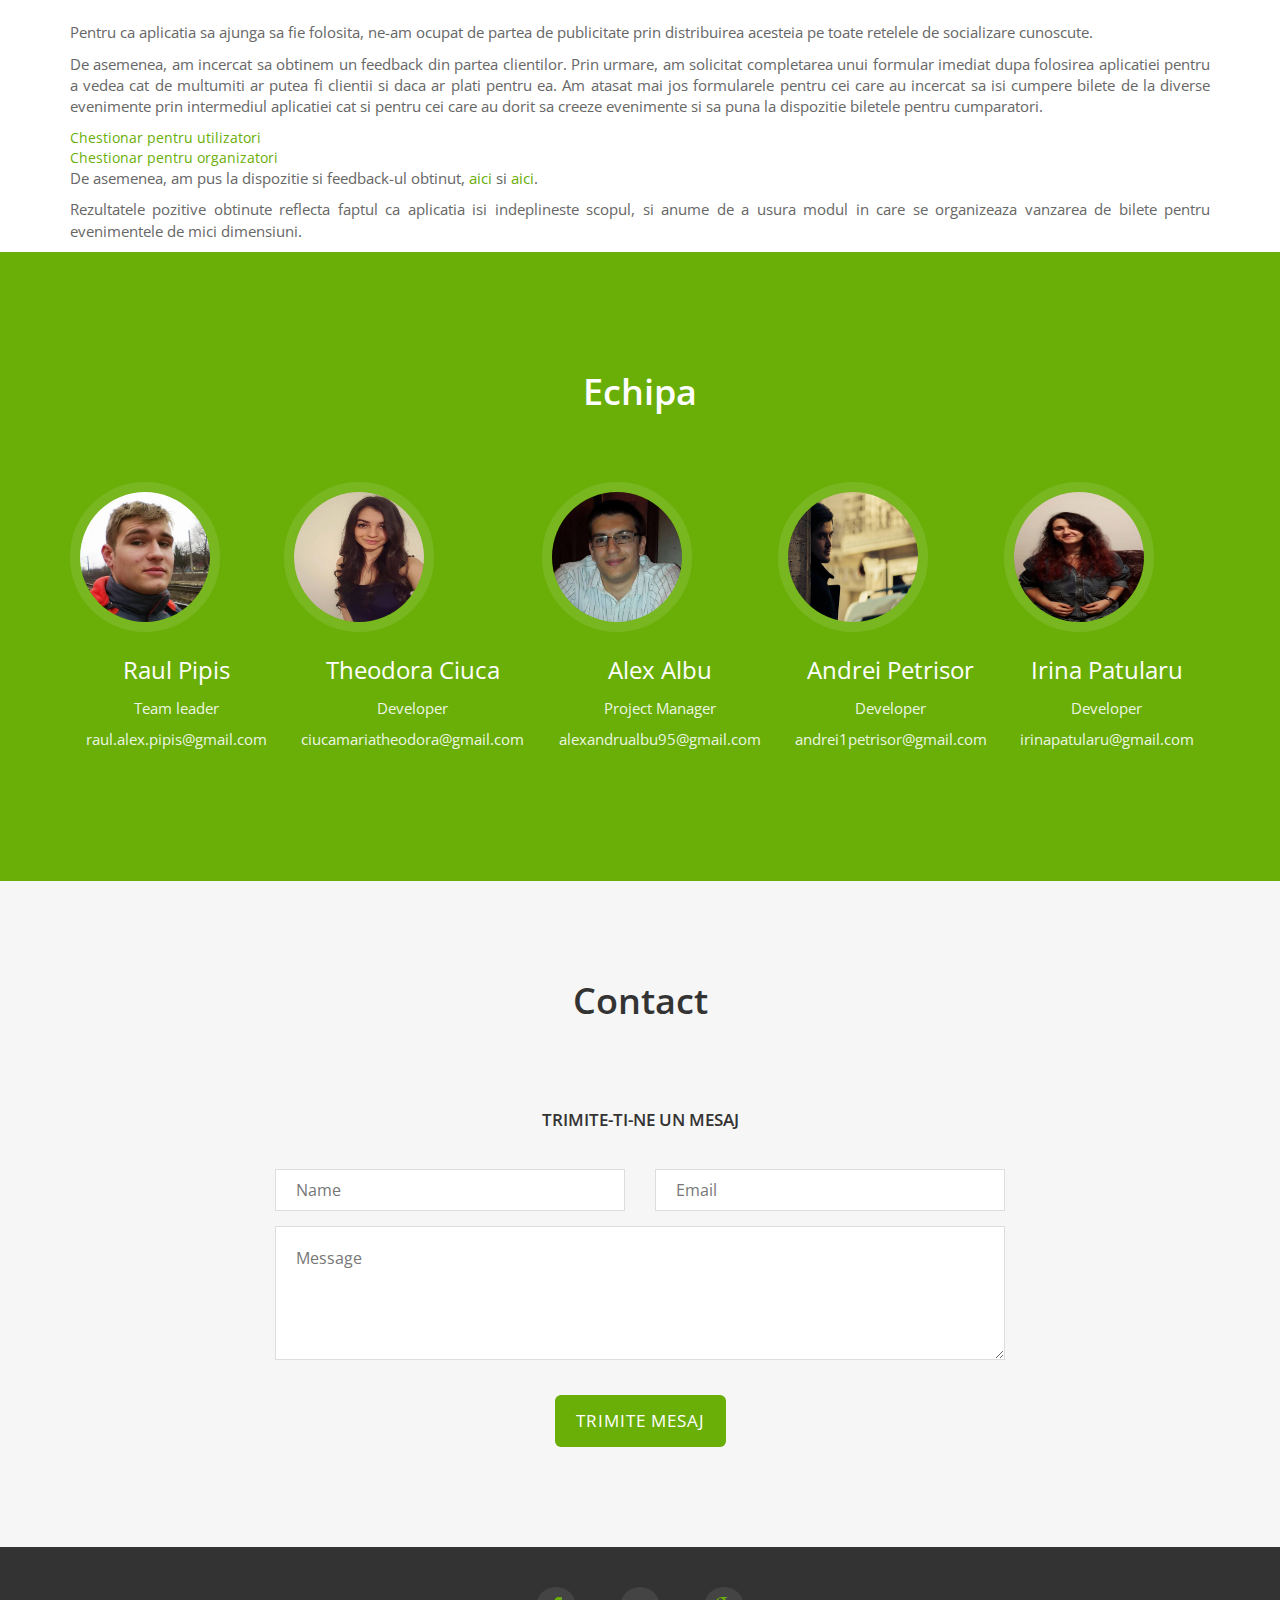
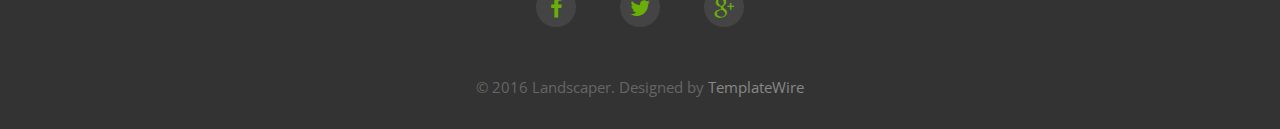
==== commit 04e4a025: "Merge branch 'master' of https://github.com/alexandrualbu/DSS" ====
--- a/index.html
+++ b/index.html
@@ -65,6 +65,7 @@
                     <li><a href="#analytics" class="page-scroll">Analytics</a></li>
                     <li><a href="#market_reseach" class="page-scroll">Market Research</a></li>
                     <li><a href="#MVP" class="page-scroll">MVP</a></li>
+                    <li><a href="#first_sale" class="page-scroll">First Sale</a></li>
                     <li><a href="#services" class="page-scroll">Echipa</a></li>
                     <li><a href="#contact" class="page-scroll">Contact</a></li>
                 </ul>
@@ -628,6 +629,34 @@
     </div>
     <!-- -->
 
+    <!-- First Sale-->
+    <div id="first_sale">
+        <div class="container">
+                    <div class="about-text">
+                        <br><br>
+                        <h2>First Sale</h2>
+                        <p> Pentru ca aplicatia sa ajunga sa fie folosita, ne-am ocupat de partea de publicitate prin distribuirea acesteia pe toate retelele de socializare cunoscute.</p>
+                        <p>
+                        De asemenea, am incercat sa obtinem un feedback din partea clientilor. Prin urmare, am solicitat completarea
+						unui formular imediat dupa folosirea aplicatiei pentru a vedea cat de multumiti ar putea fi clientii si daca ar plati pentru ea.
+						Am atasat mai jos formularele pentru cei care au incercat sa isi cumpere bilete de la diverse evenimente prin intermediul aplicatiei cat si pentru cei care au dorit sa creeze evenimente si sa puna la dispozitie biletele pentru cumparatori.
+                        </p>
+                        <a href="https://docs.google.com/forms/d/1zvUeUA_Xys_bUcrD0N3RNGN0uJpjdMs5kR50d_rGtjY">
+                            Chestionar
+                            pentru utilizatori
+                        </a>
+                        </br>
+                        <a href="https://docs.google.com/forms/d/1qhnU4e3SE3hawUWvETvgNCzFTeBJr494k8bkMrCT-5g">
+                            Chestionar
+                            pentru organizatori
+                        </a>
+                        <p>De asemenea, am pus la dispozitie si feedback-ul obtinut, <a href="https://docs.google.com/spreadsheets/d/12Lg2utpqlvEQLJdww4g5XgvYoypPwXHtJ1JxEcBpjWI/edit?usp=forms_web_b#gid=561134681">aici </a> si <a href="https://docs.google.com/spreadsheets/d/1nopK_QUyHXl2f2gfUr4s_RpX4La9qF9UIVLX6TRzl1E/edit#gid=1712057534"> aici</a>.</p>
+                        <p>Rezultatele pozitive obtinute reflecta faptul ca aplicatia isi indeplineste scopul, si anume de a usura modul in care se organizeaza vanzarea de bilete pentru evenimentele de mici dimensiuni.</p>
+                    </div>
+        </div>
+    </div>
+    <!-- -->
+
     <!-- team Section -->
     <div id="services">
         <div class="container">
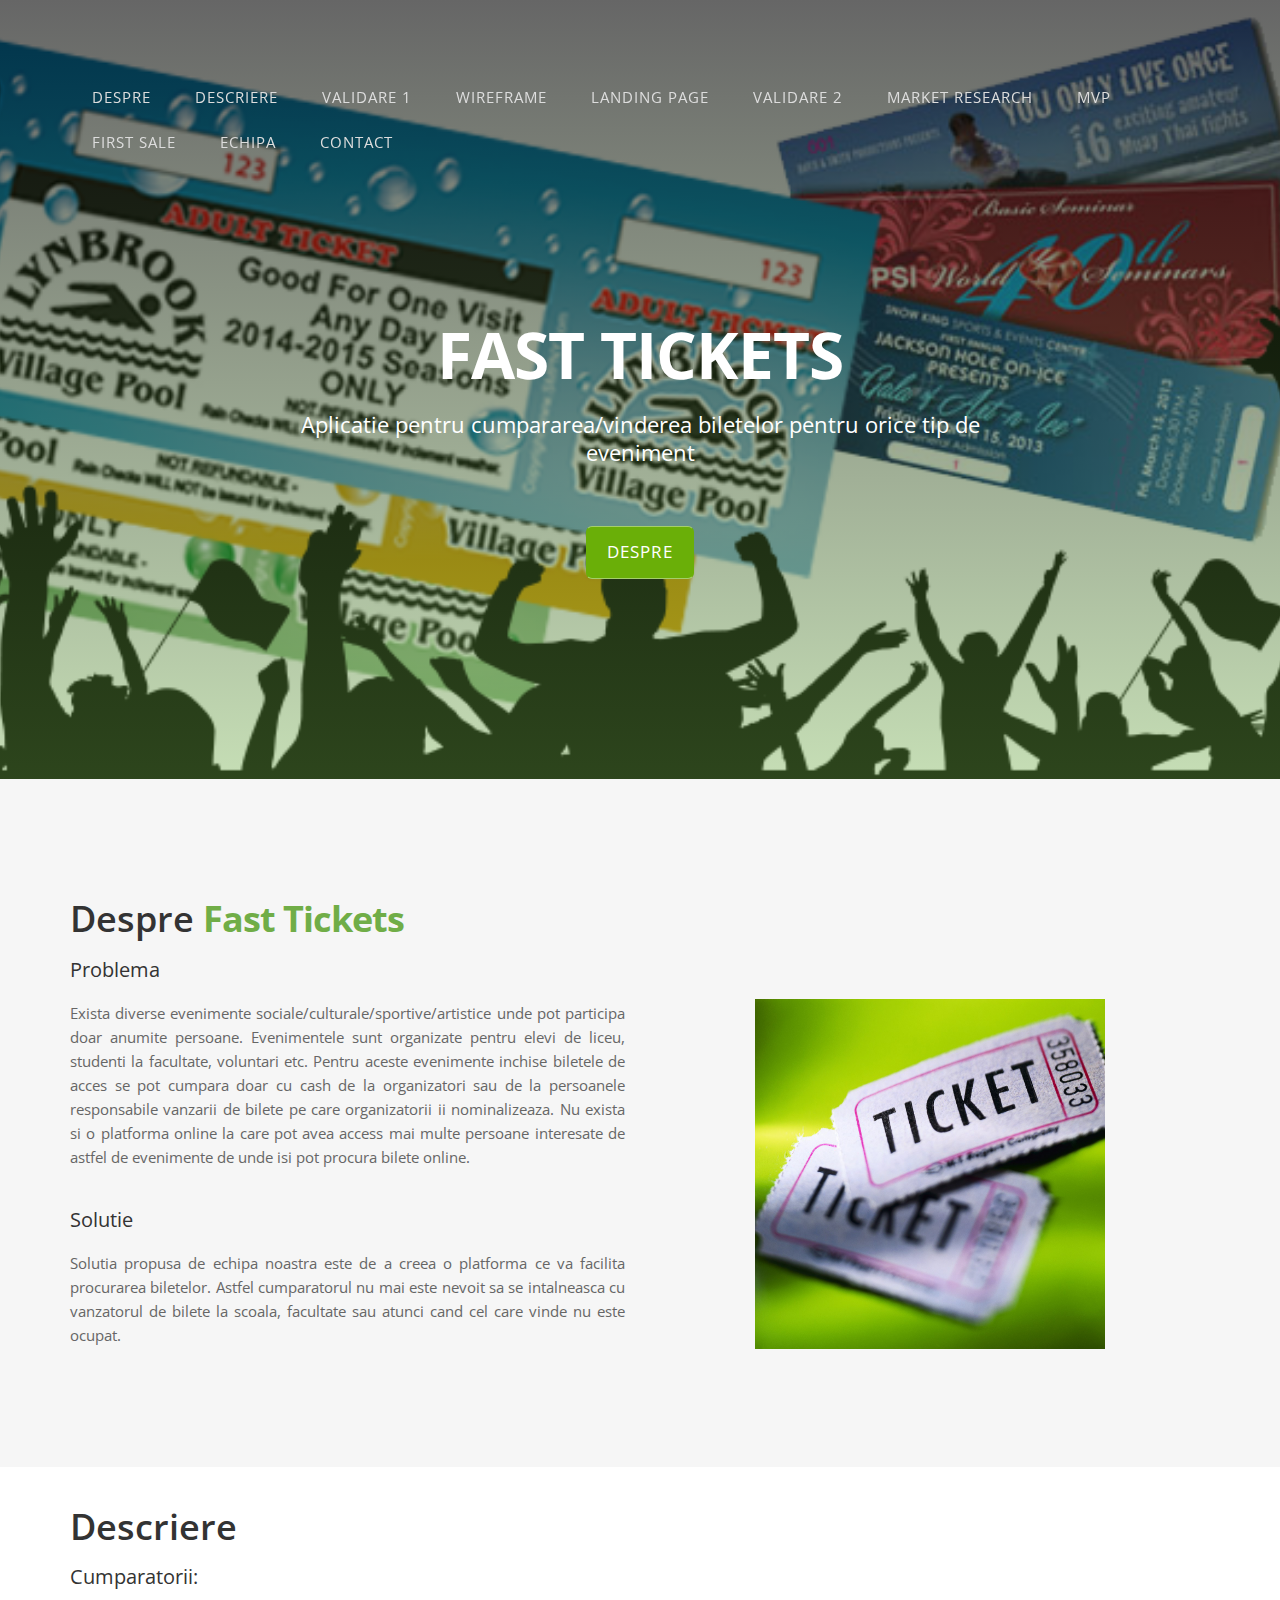
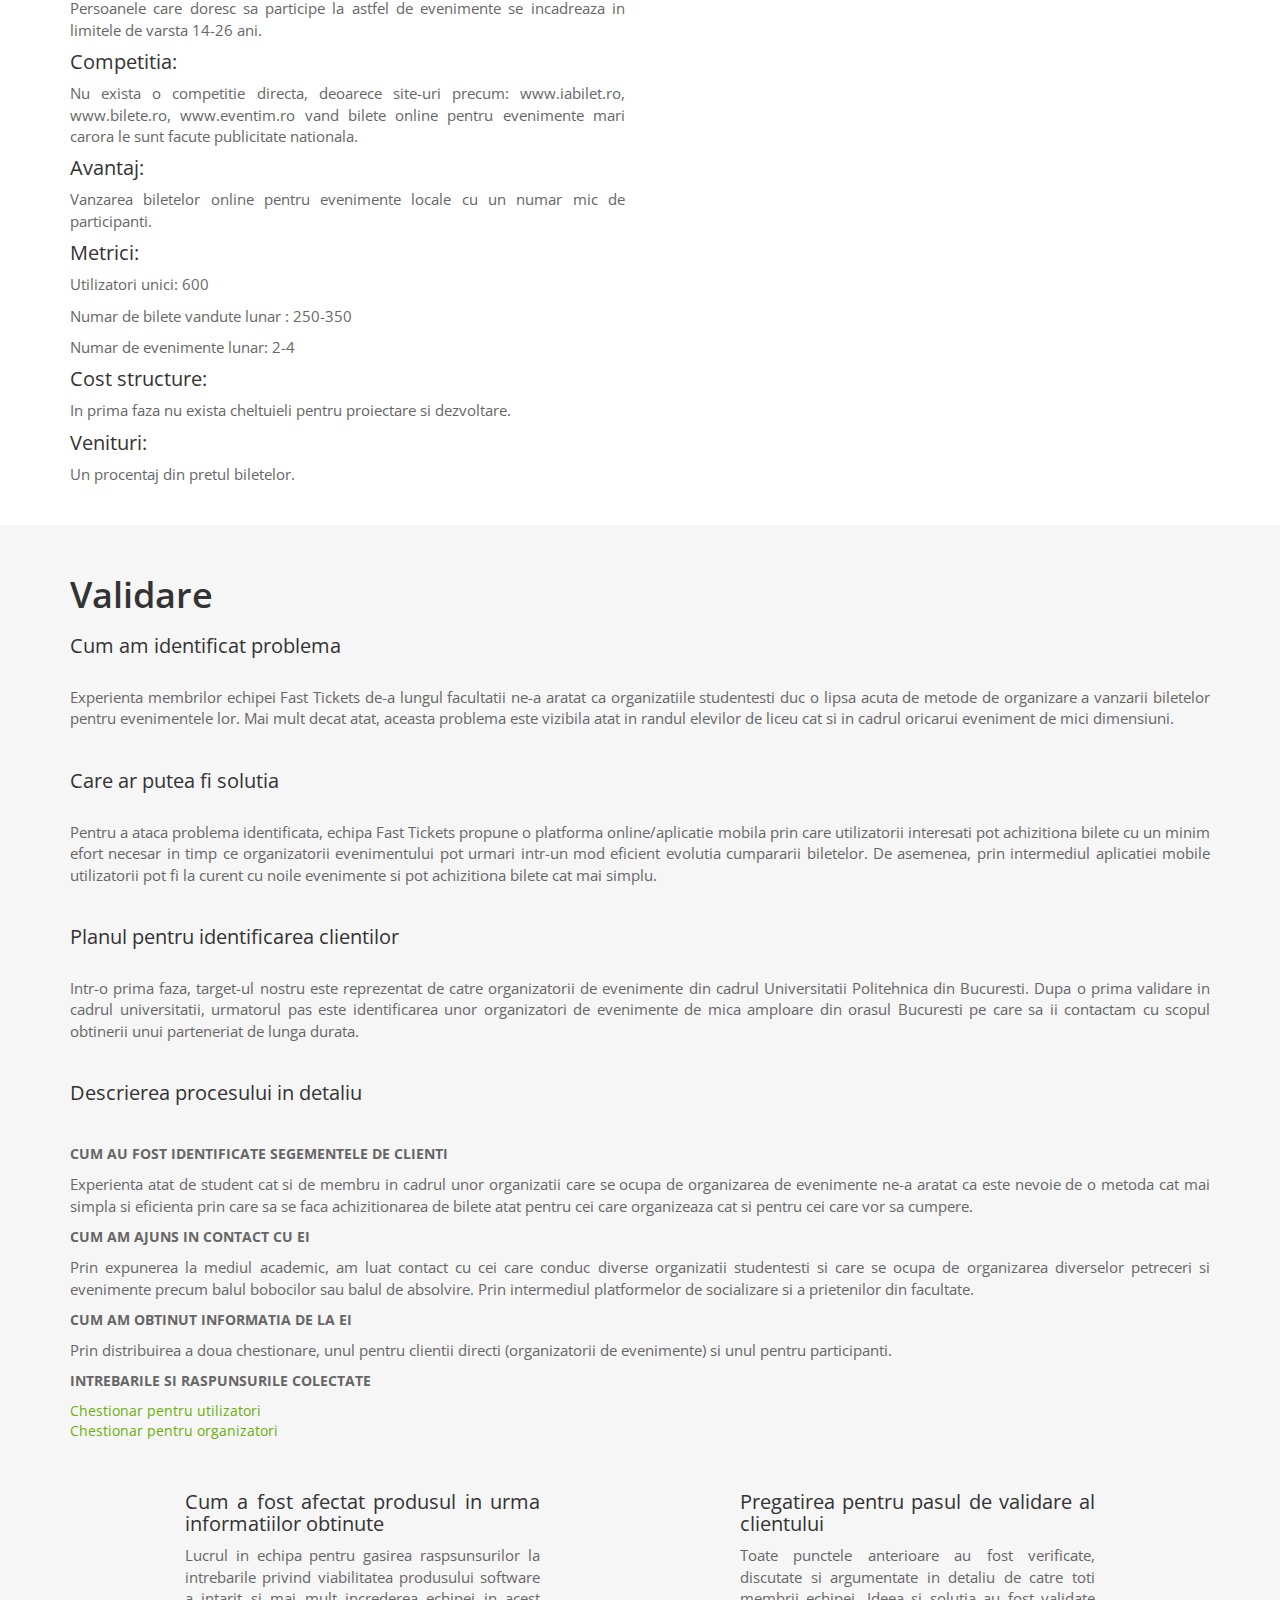
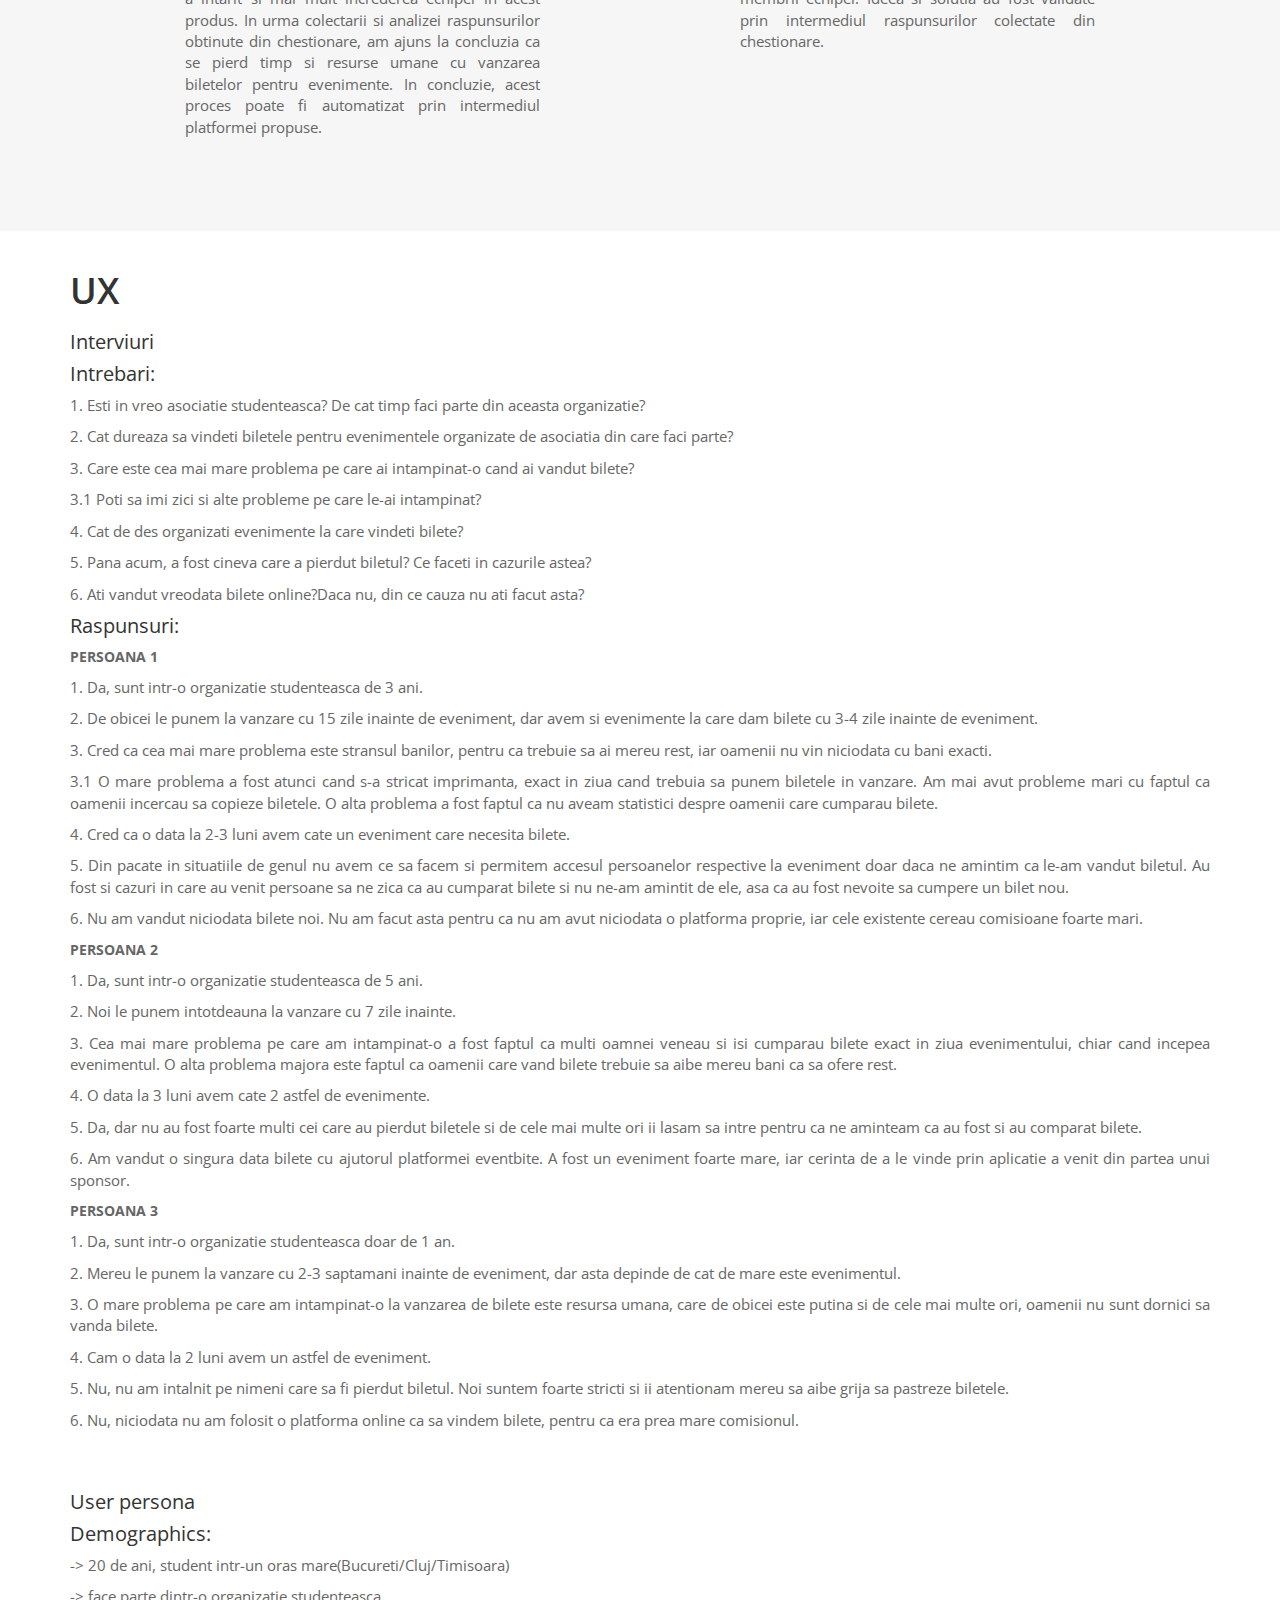
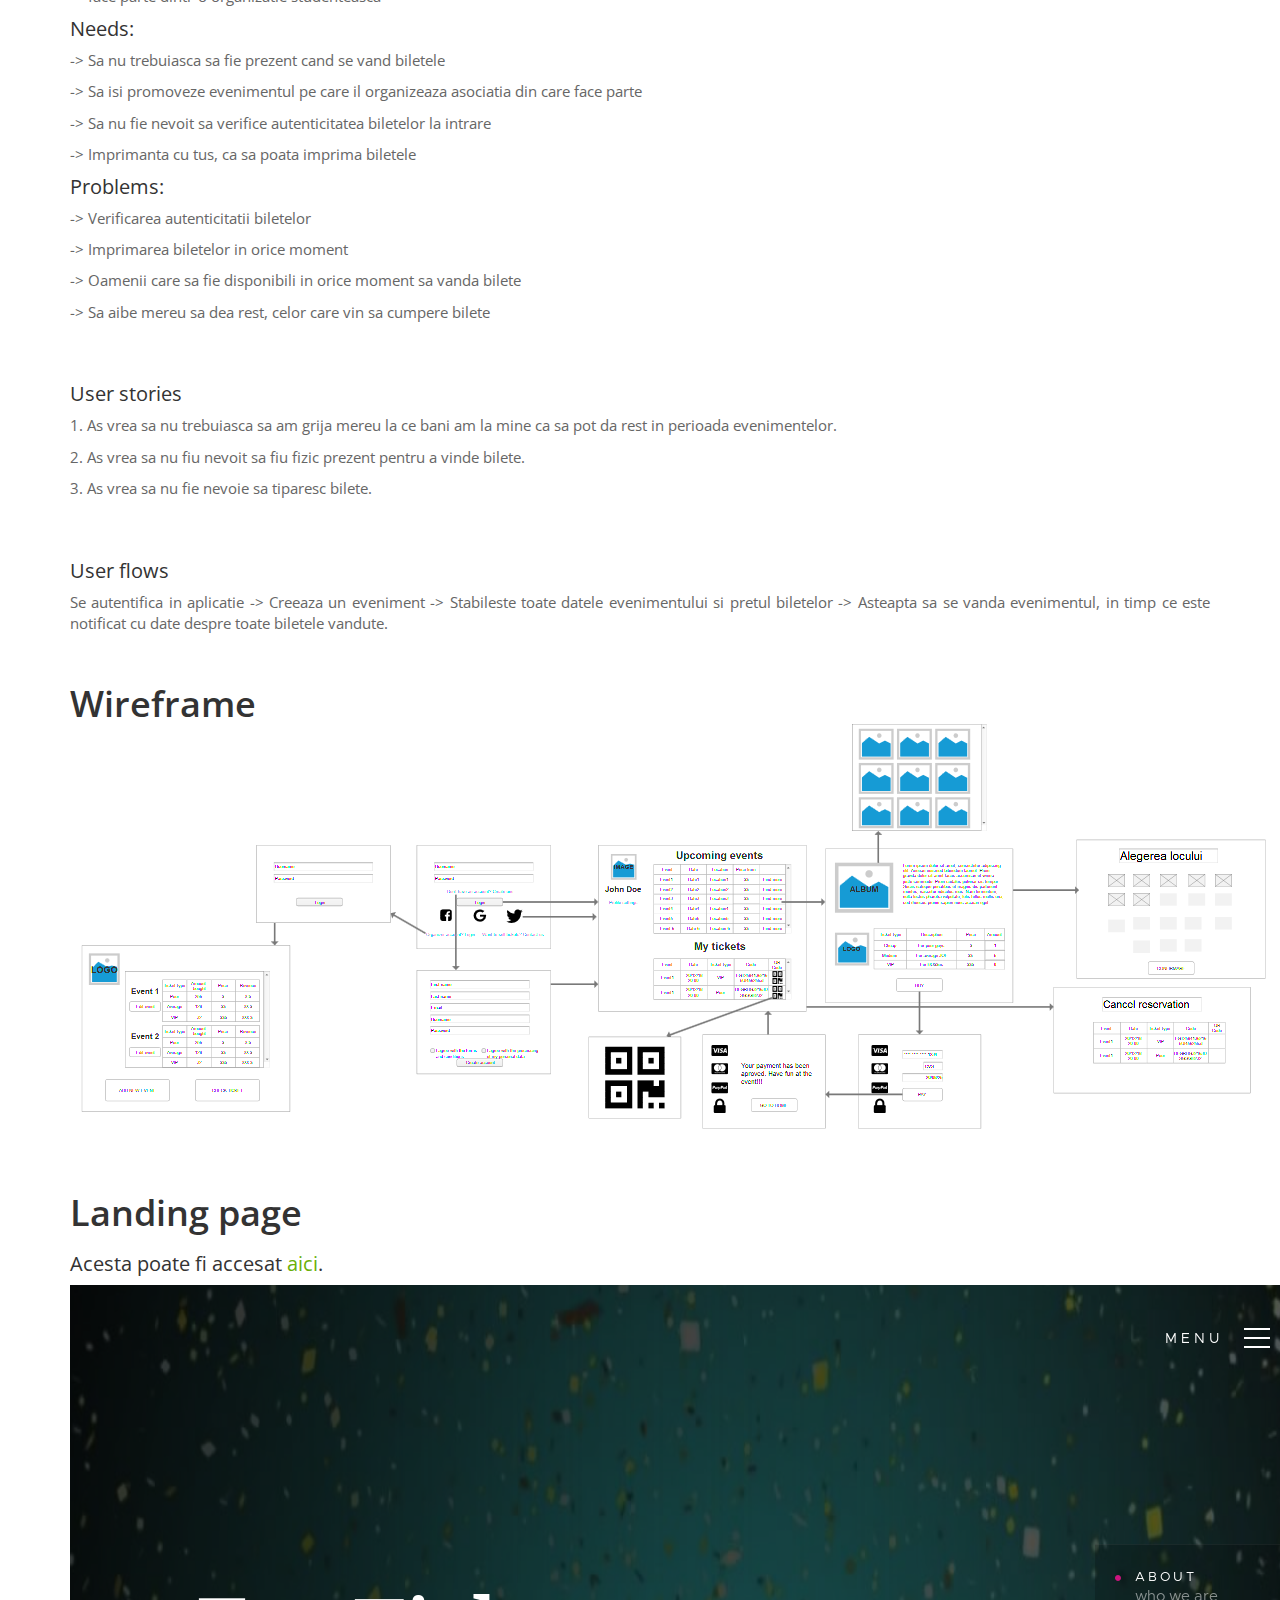
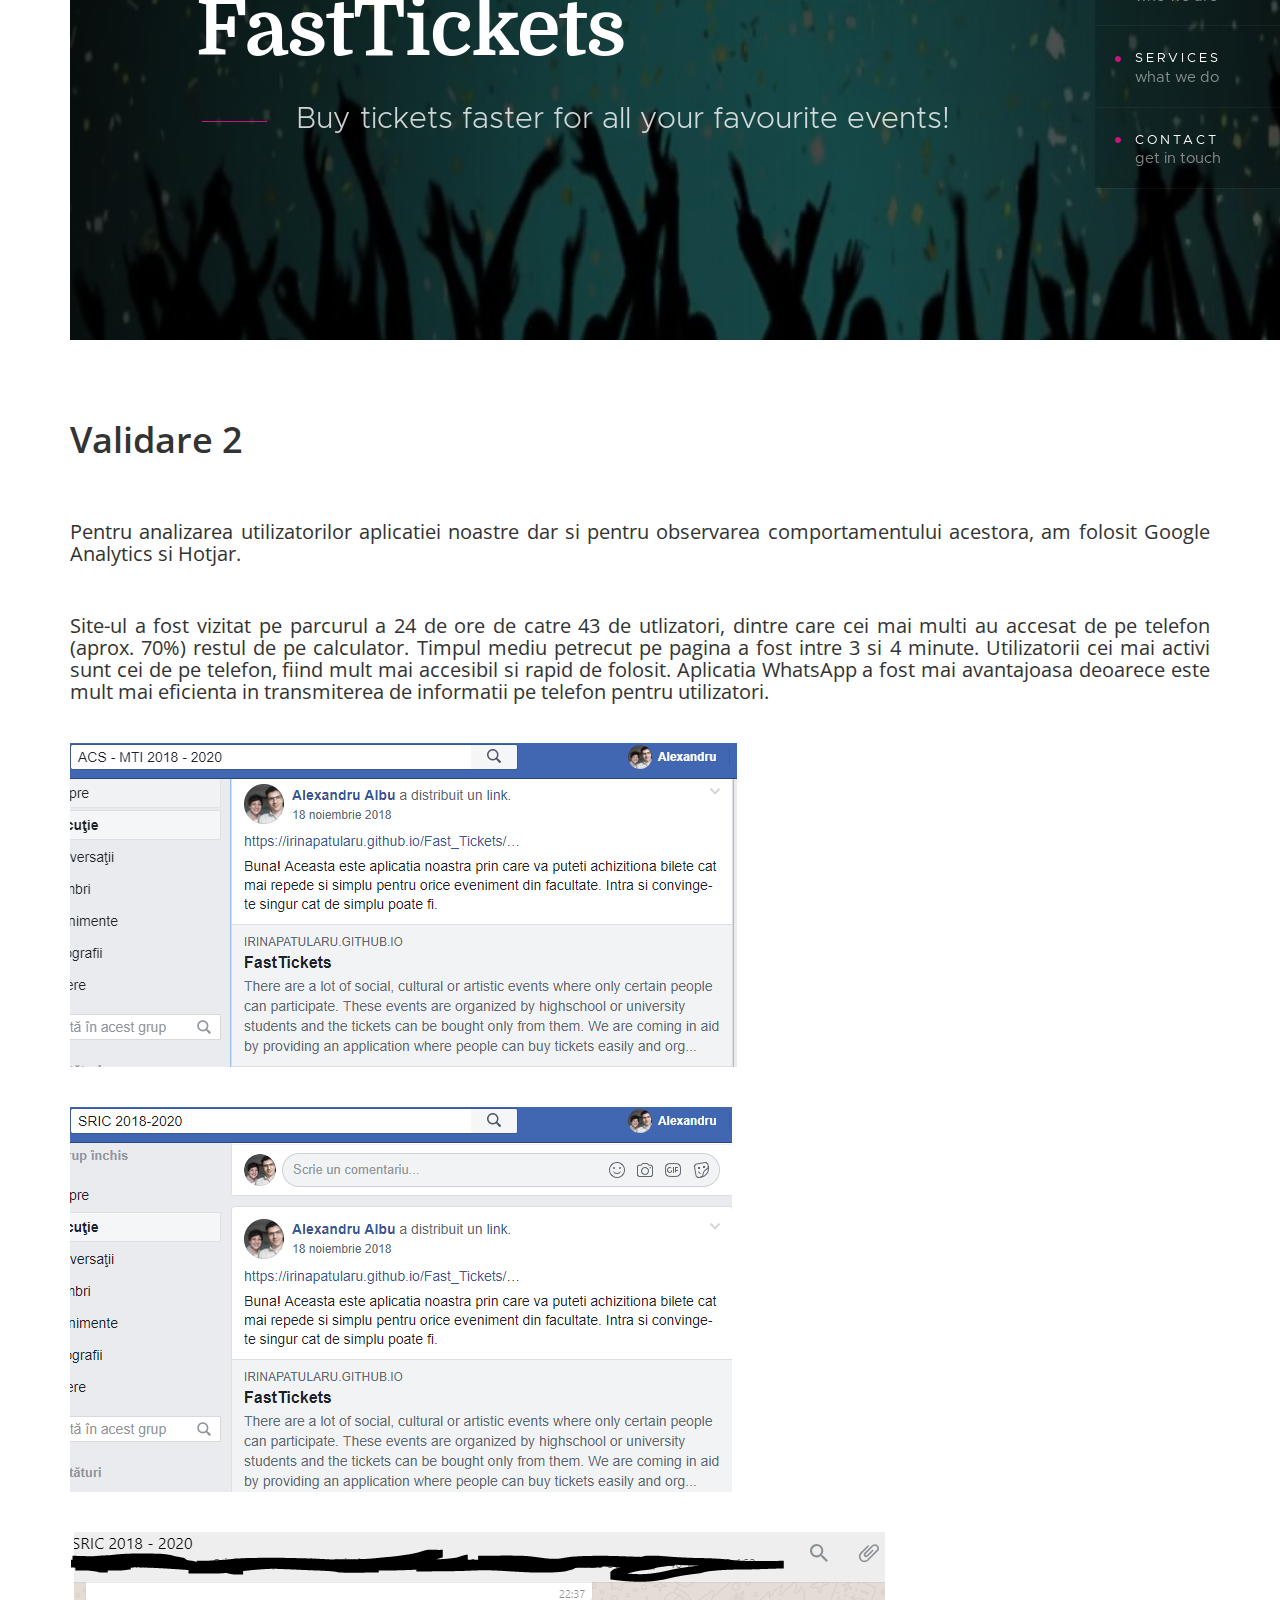
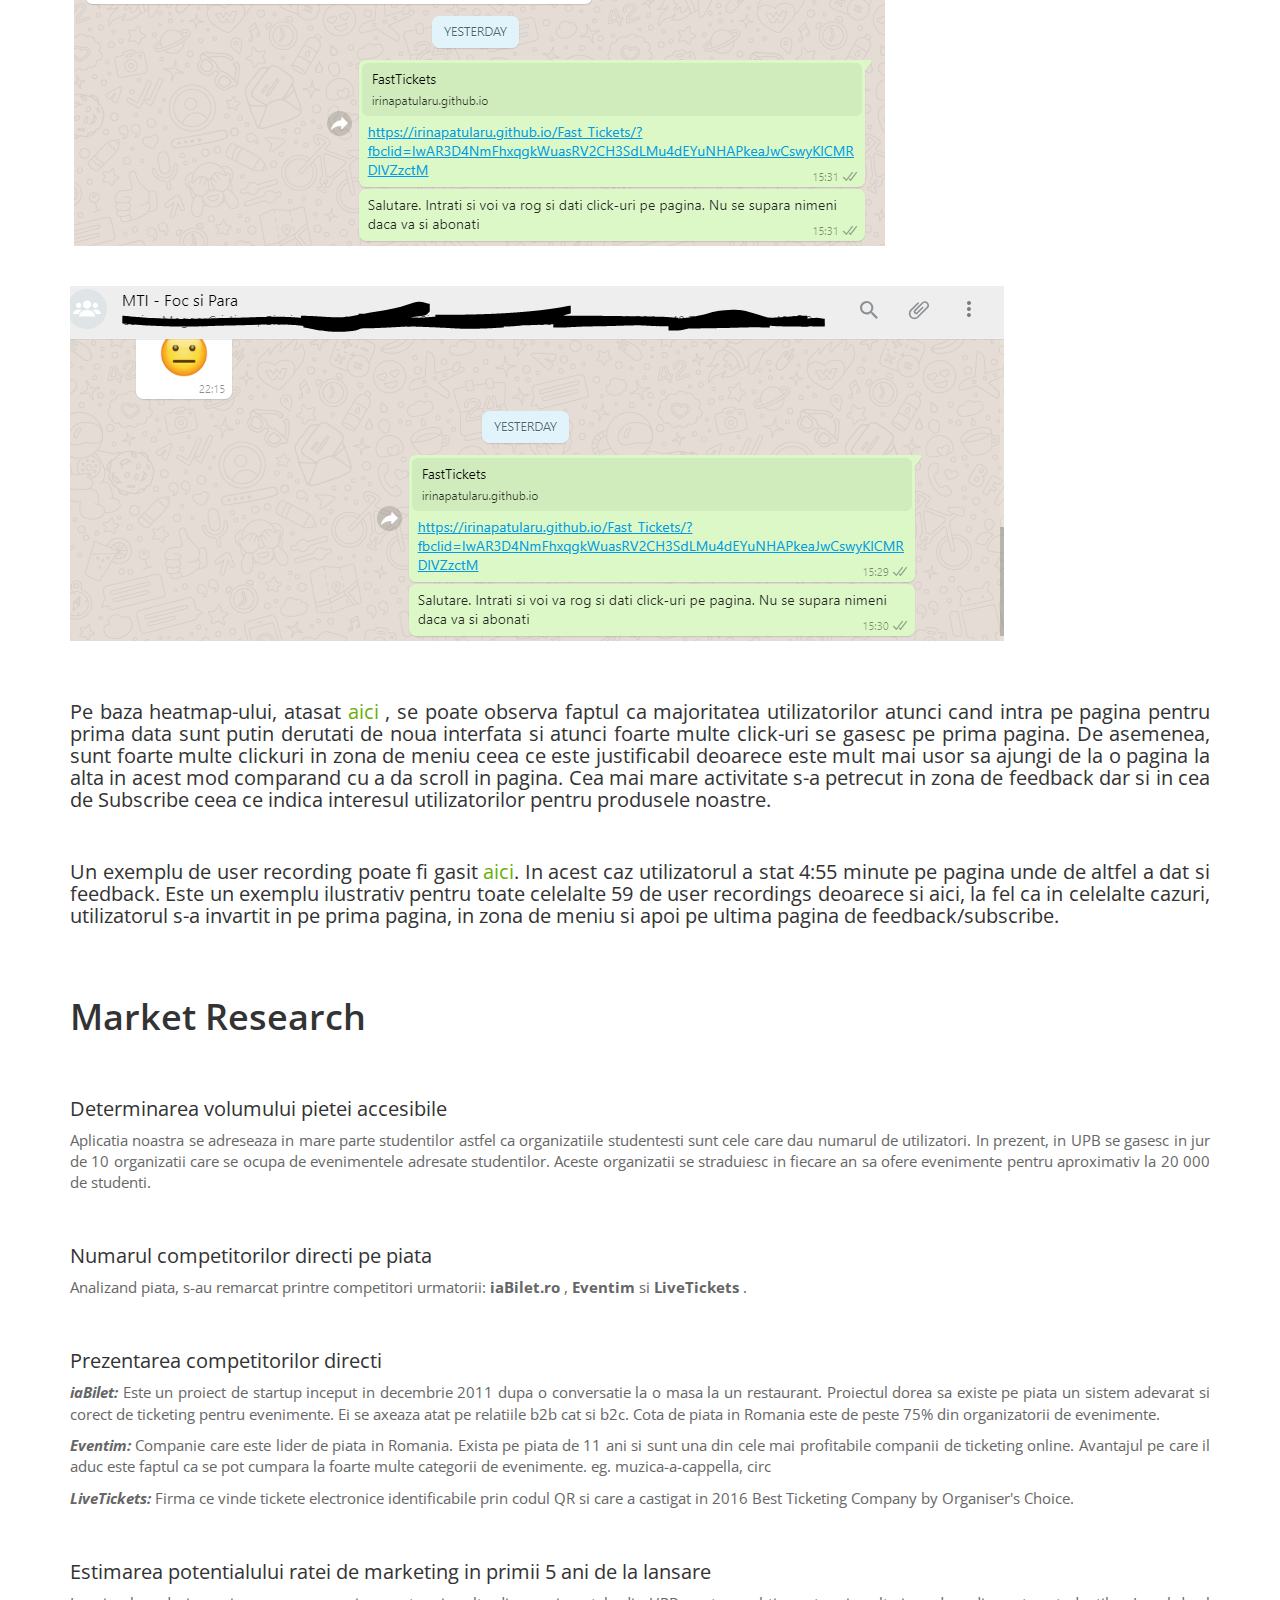
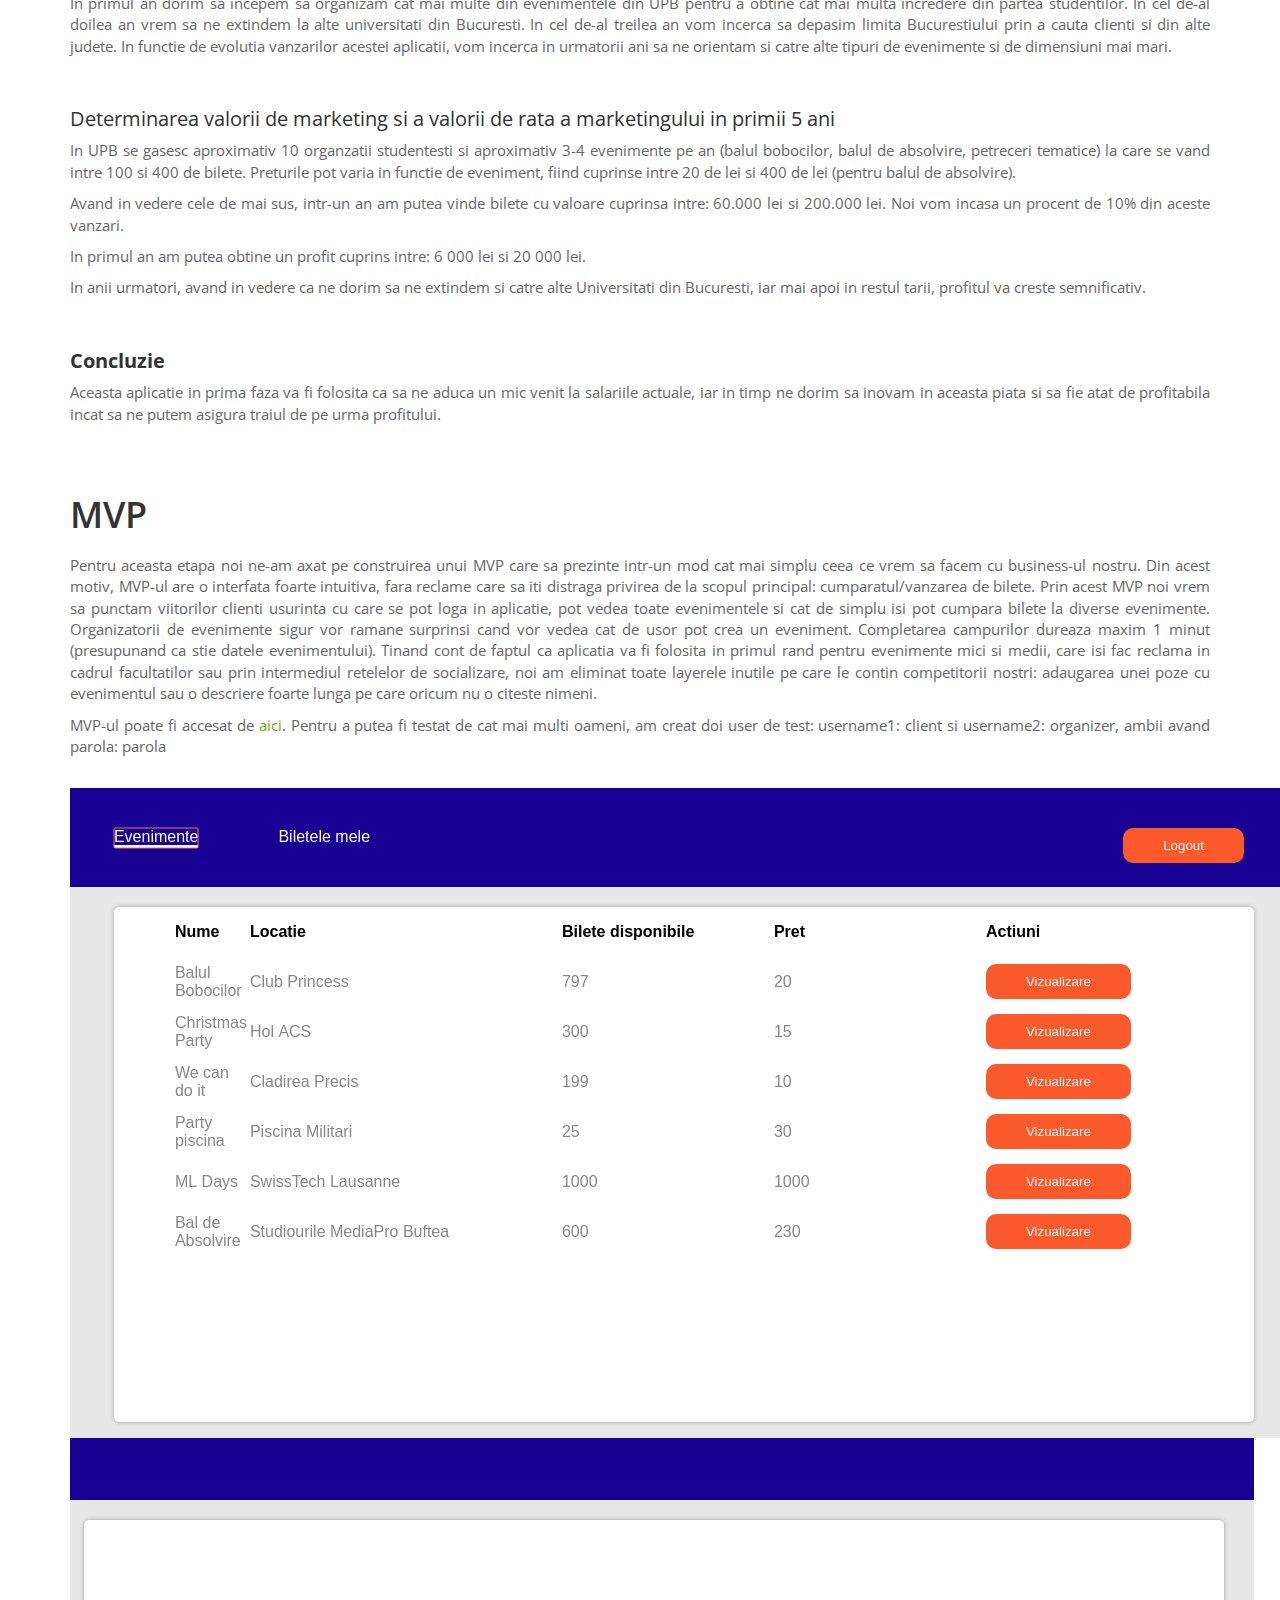
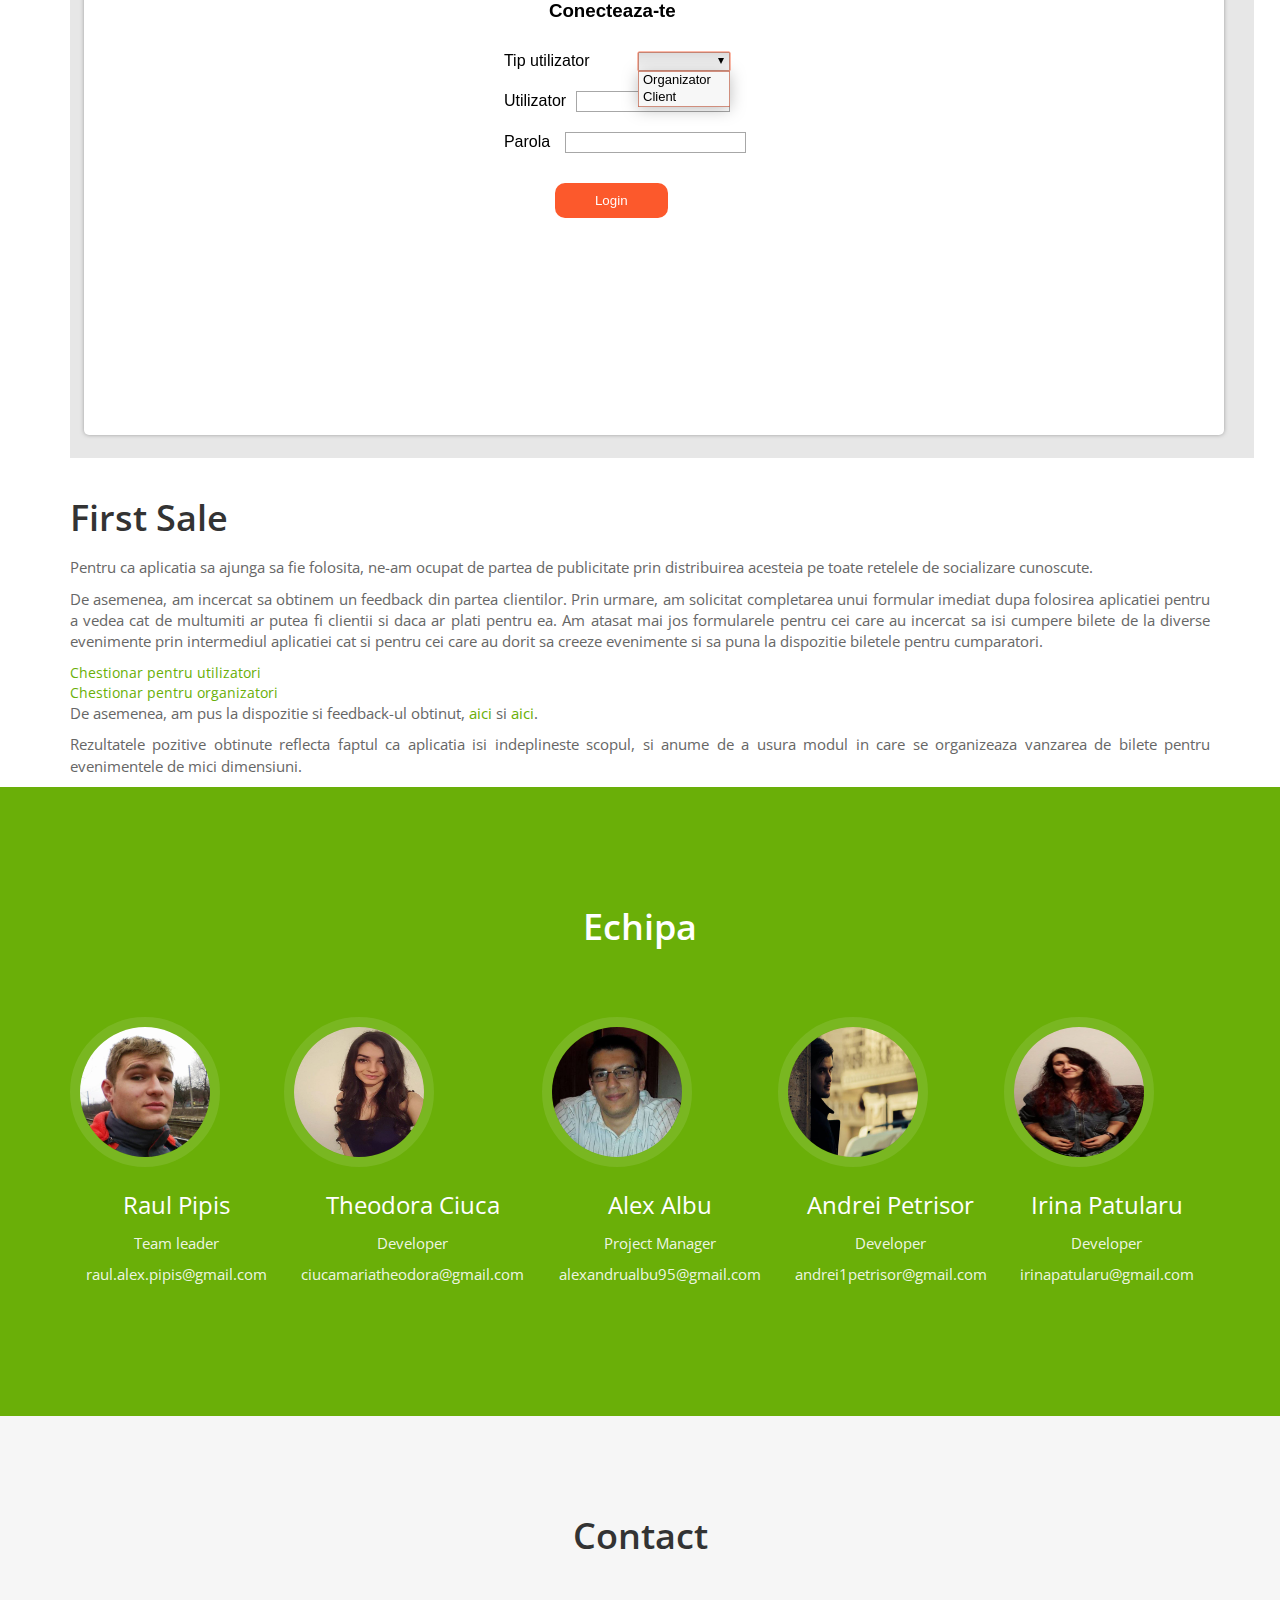
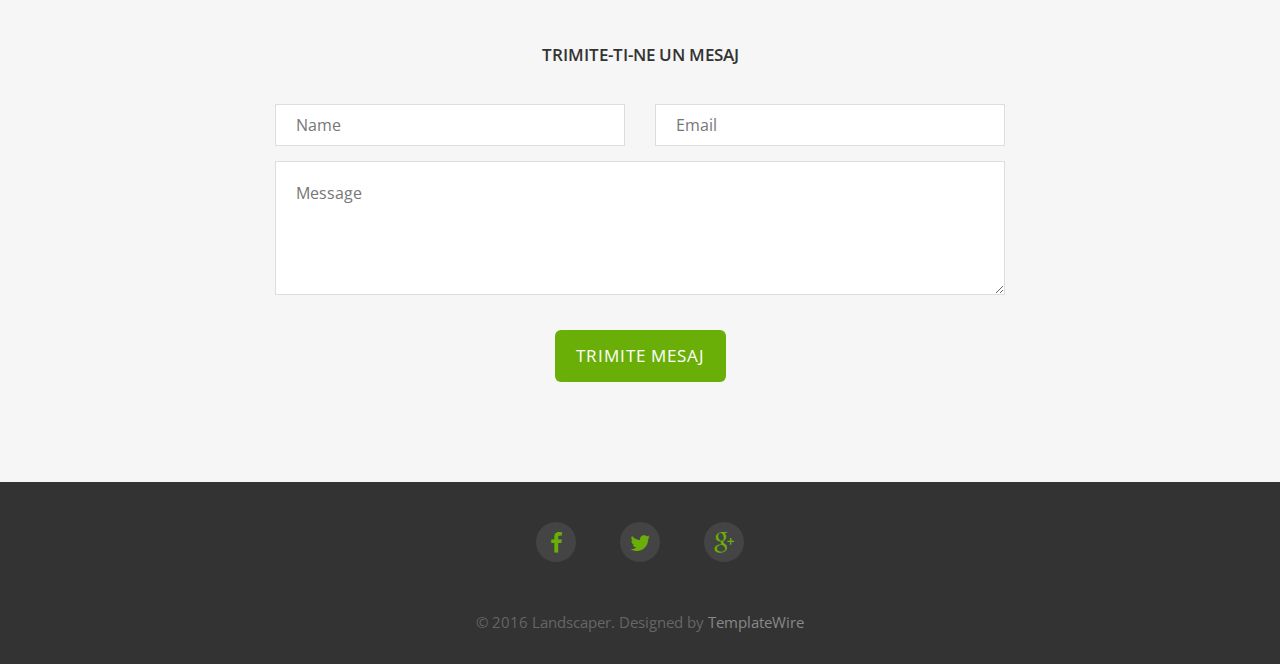
==== commit 0fce9a09: "final changes" ====
--- a/index.html
+++ b/index.html
@@ -59,10 +59,10 @@
                 <ul class="nav navbar-nav navbar-right">
                     <li><a href="#about" class="page-scroll">Despre</a></li>
                     <li><a href="#desc" class="page-scroll">Descriere</a></li>
-                    <li><a href="#validation" class="page-scroll">Validare</a></li>
+                    <li><a href="#validation" class="page-scroll">Validare 1</a></li>
                     <li><a href="#wireframe" class="page-scroll">Wireframe</a></li>
                     <li><a href="#landpage" class="page-scroll">Landing Page</a></li>
-                    <li><a href="#analytics" class="page-scroll">Analytics</a></li>
+                    <li><a href="#validation2" class="page-scroll">Validare 2</a></li>
                     <li><a href="#market_reseach" class="page-scroll">Market Research</a></li>
                     <li><a href="#MVP" class="page-scroll">MVP</a></li>
                     <li><a href="#first_sale" class="page-scroll">First Sale</a></li>
@@ -471,11 +471,16 @@
                 <div class="col-xs-12 col-md-6">
                     <div class="about-text">
                         <br><br>
-                        <h2>
-                            <a href="https://irinapatularu.github.io/Fast_Tickets/">
-                                Landing Page
-                            </a>
-                        </h2>
+                        <h2> Landing page</h2>
+                        <p>
+                        <h3>
+                        Acesta poate fi accesat <a href="https://irinapatularu.github.io/Fast_Tickets/">aici</a>.
+                        </h3>
+                        </p>
+
+                        <div class="service-media"> <img src="img/p3.png" alt=" "> </div>
+                        <br><br>
+
                     </div>
                 </div>
             </div>
@@ -484,21 +489,11 @@
     <!-- -->
 
 <!--analytics-->
-    <div id="analytics">
+    <div id="validation2">
         <div class="container">
                     <div class="about-text">
                         <br><br>
-                        <h2> Analytics</h2>
-
-                        <div class="service-media"> <img src="img/sric.jpg" alt=" "> </div>
-                        <br><br>
-                        <div class="service-media"> <img src="img/mti.jpg" alt=" "> </div>
-                        <br><br>
-                        <div class="service-media"> <img src="img/wapp-sric.jpg" alt=" "> </div>
-
-                        <br><br>
-                        <div class="service-media"> <img src="img/wapp-mti.jpg" alt=" "> </div>
-                        <br><br>
+                        <h2> Validare 2</h2>
 
                         <p>
                         <br>
@@ -511,6 +506,18 @@
                         </h3>
                         <br>
                         </p>
+
+                        <div class="service-media"> <img src="img/p1.png" alt=" "> </div>
+                        <br><br>
+                        <div class="service-media"> <img src="img/p2.png" alt=" "> </div>
+                        <br><br>
+                        <div class="service-media"> <img src="img/wapp-sric.jpg" alt=" "> </div>
+
+                        <br><br>
+                        <div class="service-media"> <img src="img/wapp-mti.jpg" alt=" "> </div>
+                        <br><br>
+
+                        
                         <p><h3>
                         Pe baza heatmap-ului, atasat <a href="https://insights.hotjar.com/h?site=1094100&heatmap=3388145&token=29d09edb0d56d4c31dce852b5f3e7d08&device=desktop&type=click"> aici </a>, se poate observa faptul ca majoritatea utilizatorilor atunci cand intra pe pagina pentru prima data sunt putin derutati de noua interfata si atunci foarte multe click-uri se gasesc pe prima pagina. De asemenea, sunt foarte multe clickuri in zona de meniu ceea ce este justificabil deoarece este mult mai usor sa ajungi de la o pagina la alta in acest mod comparand cu a da scroll in pagina.
                         Cea mai mare activitate s-a petrecut in zona de feedback dar si in cea de Subscribe ceea ce indica interesul utilizatorilor pentru produsele noastre.
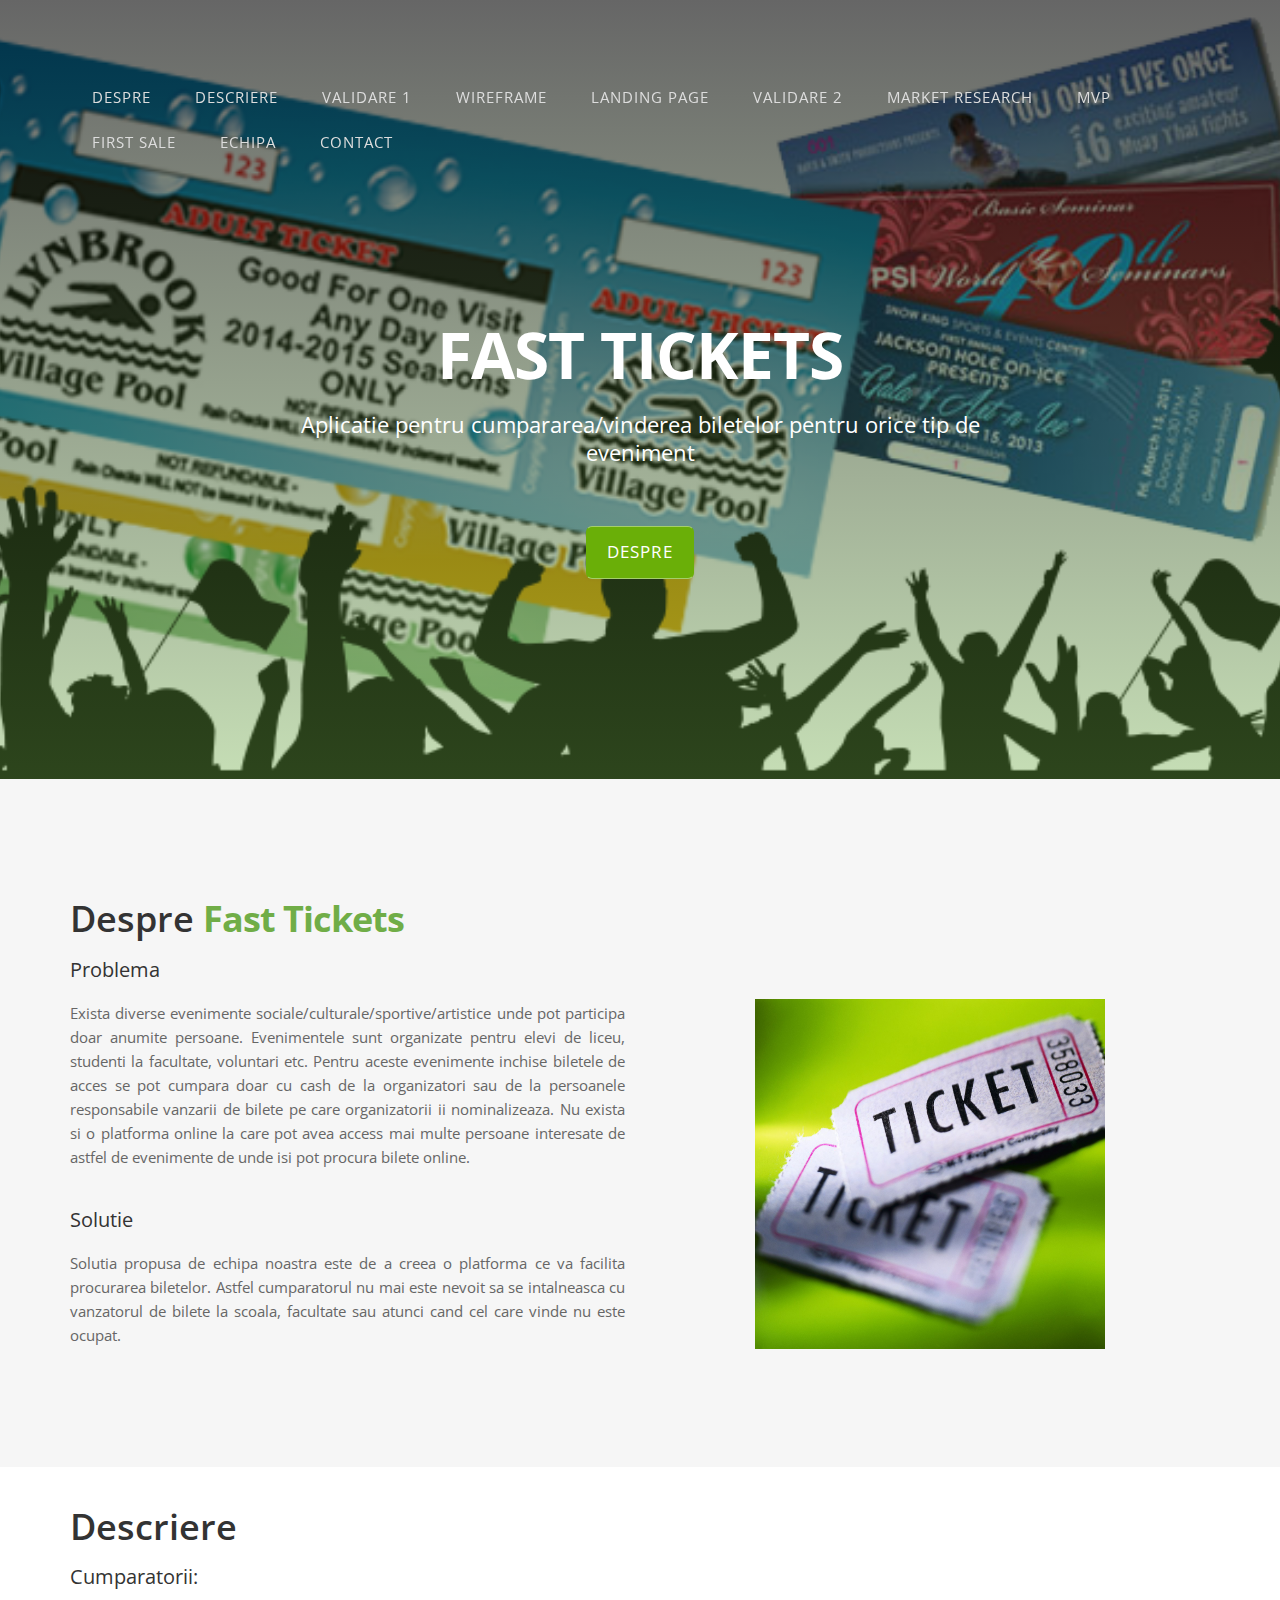
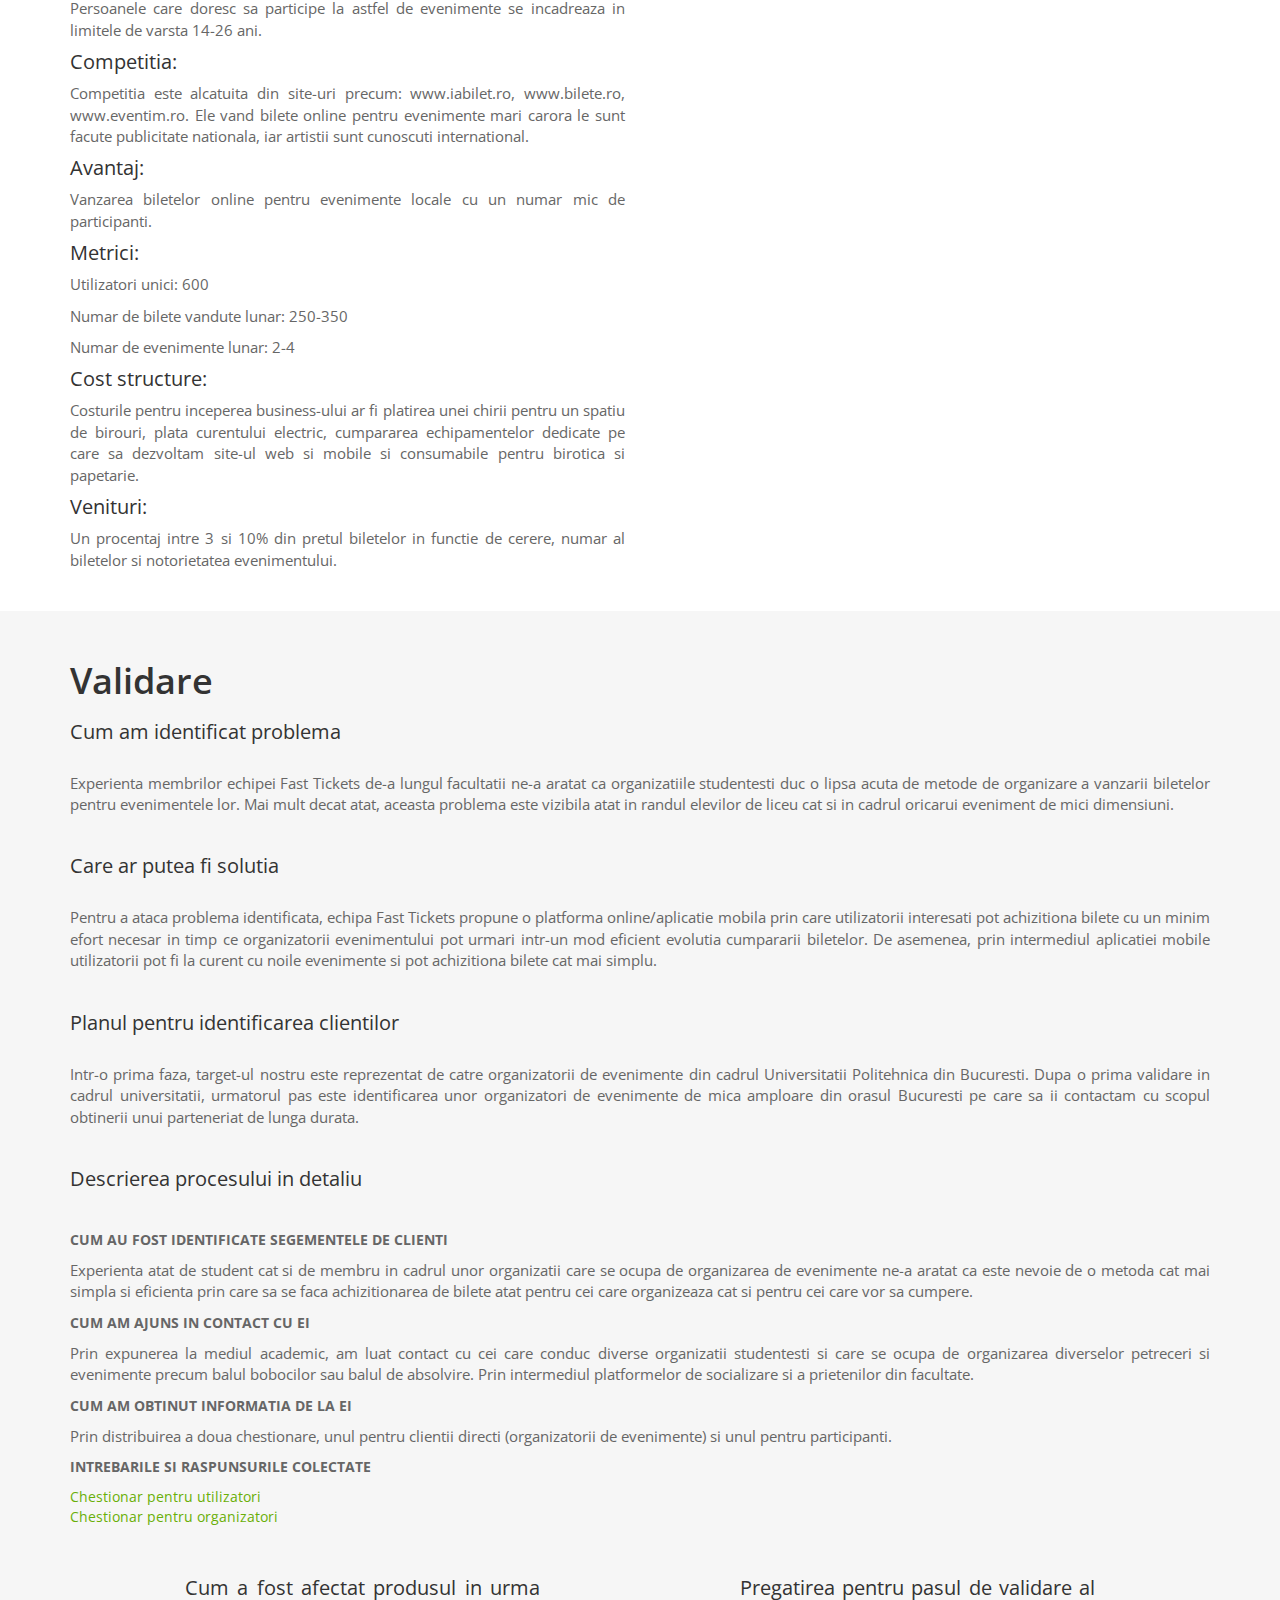
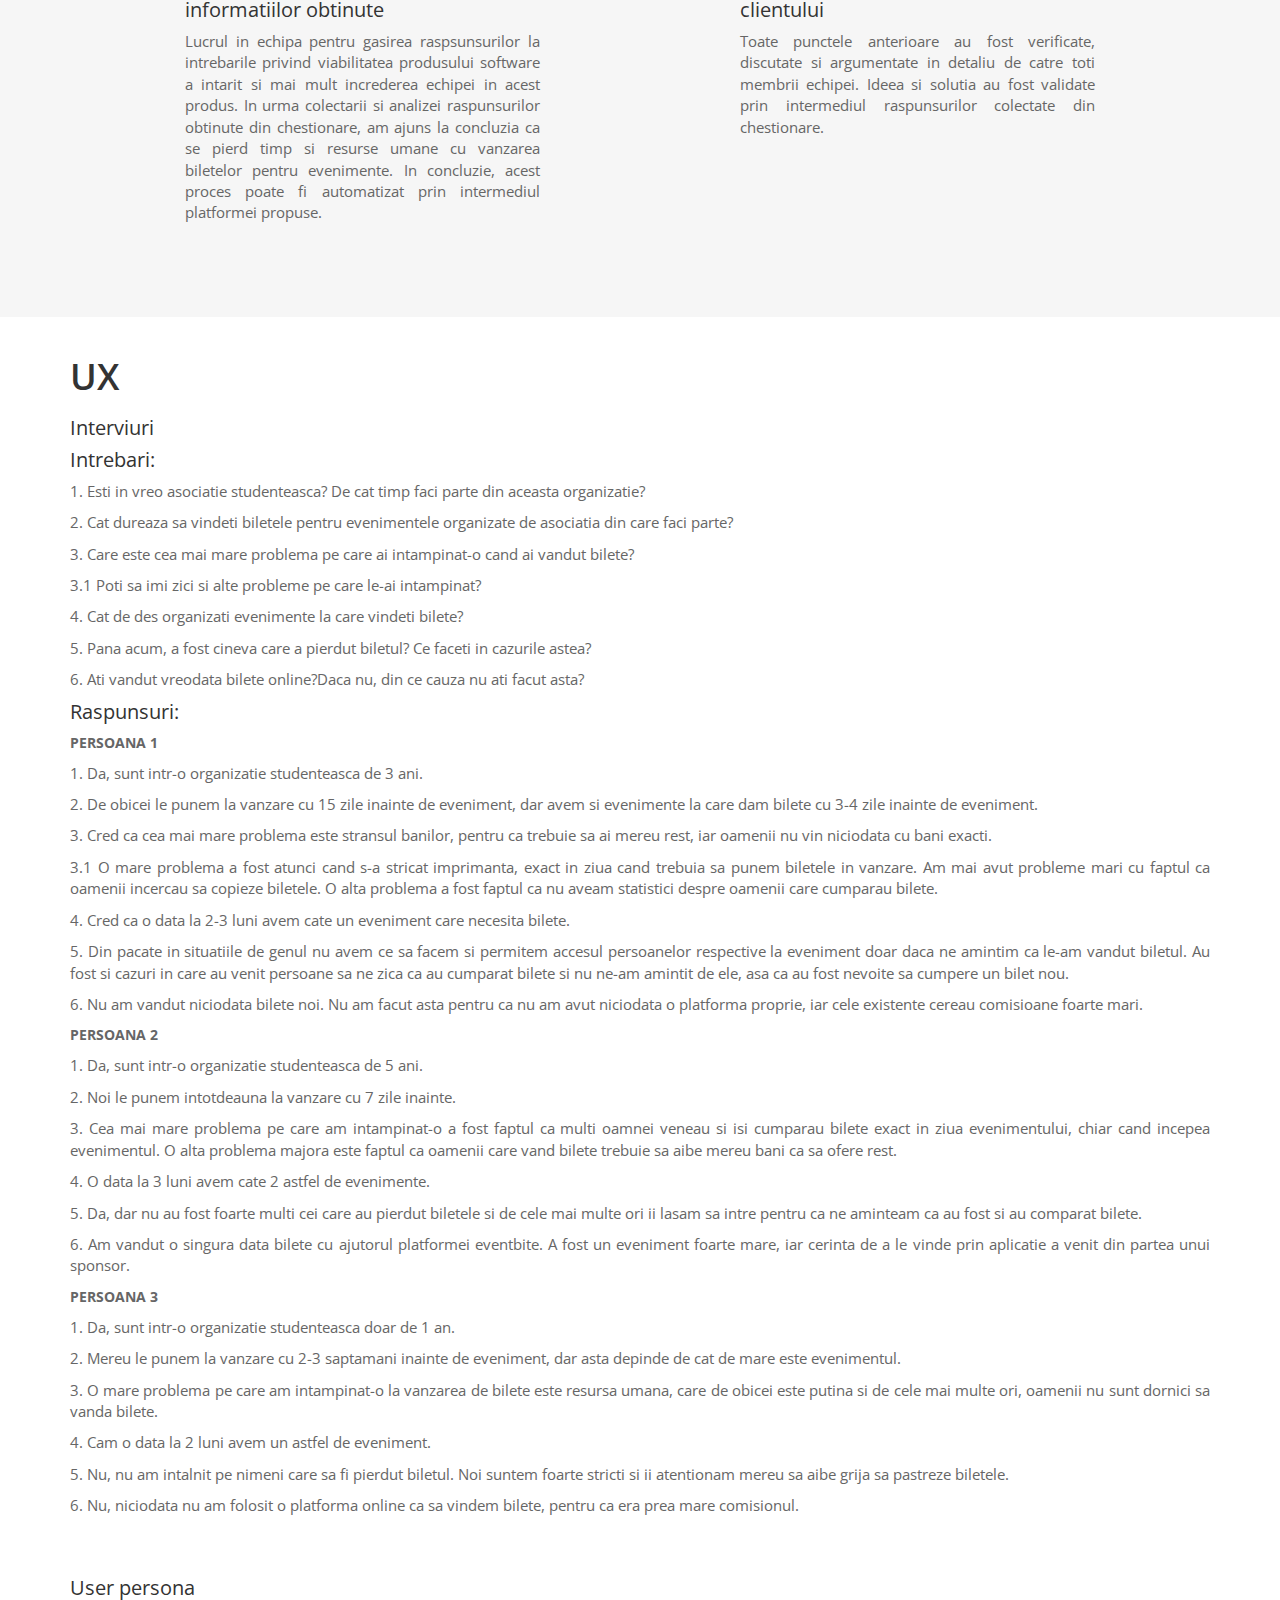
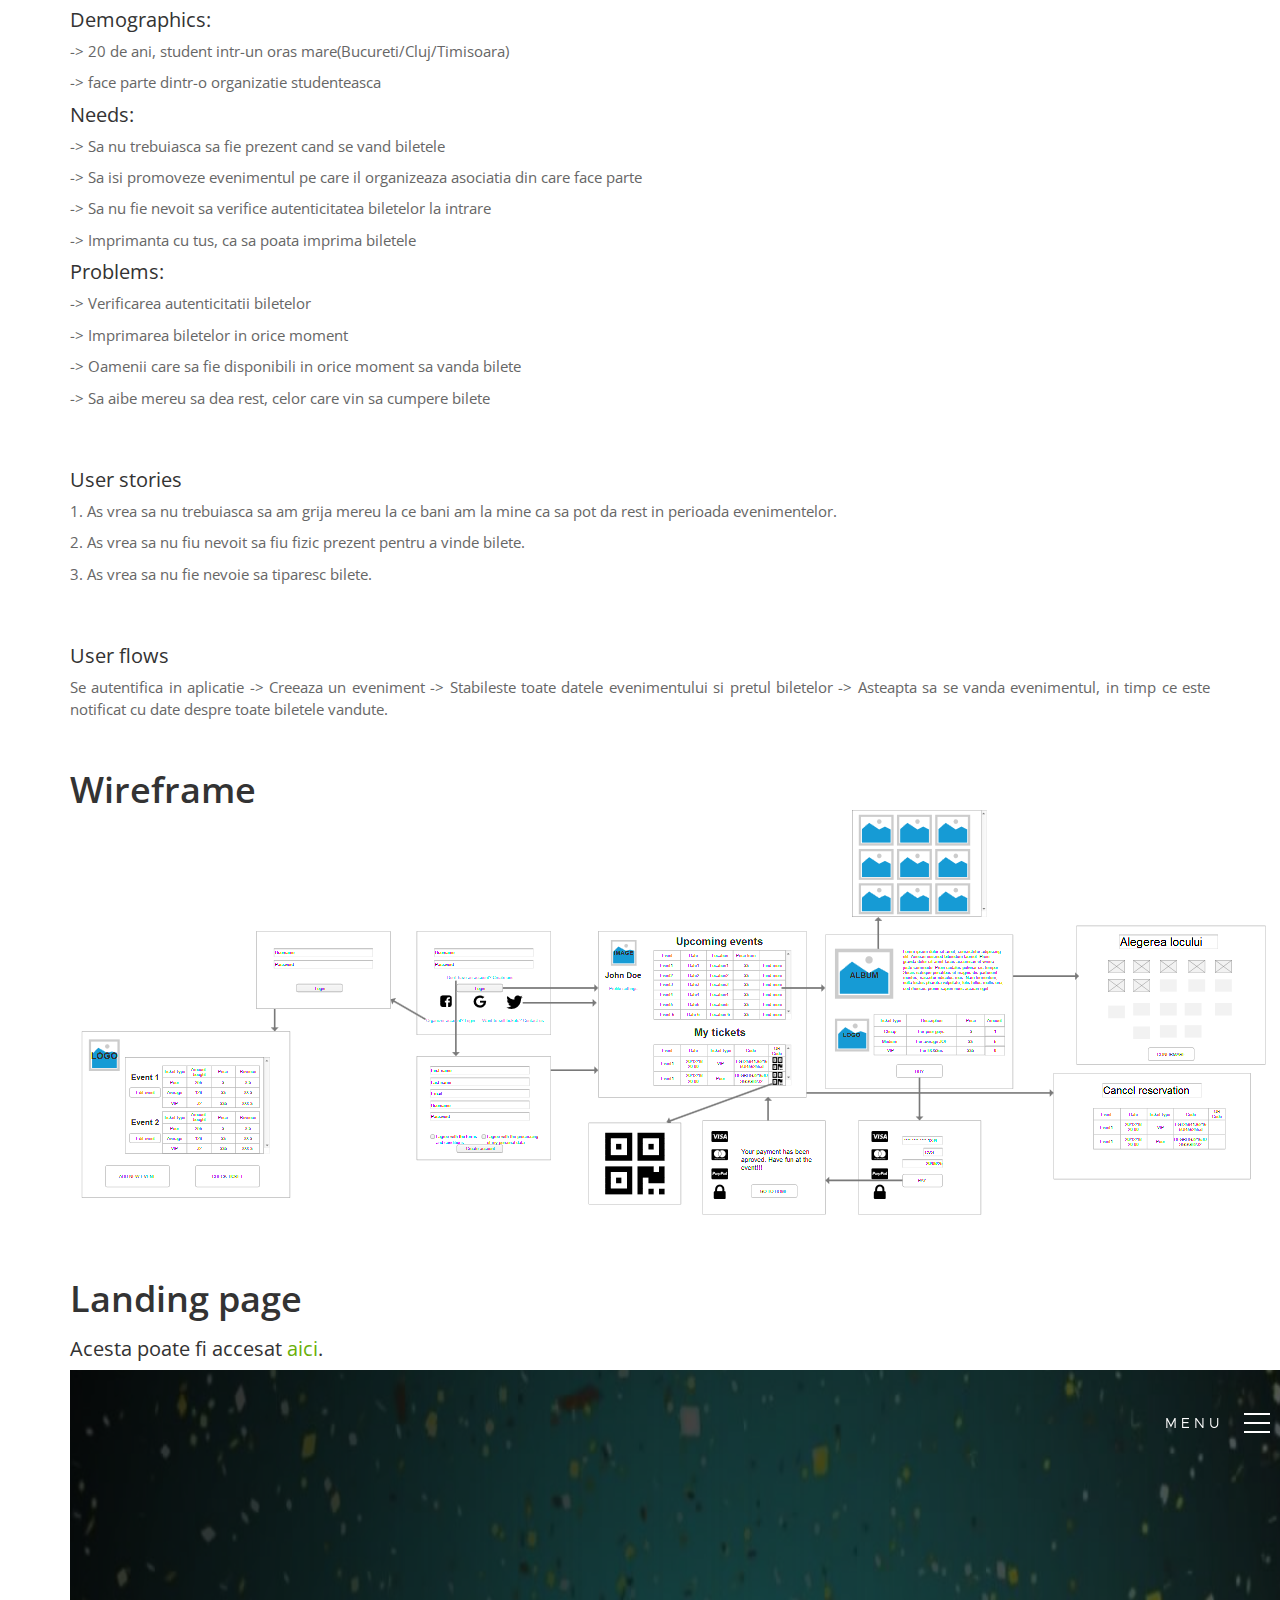
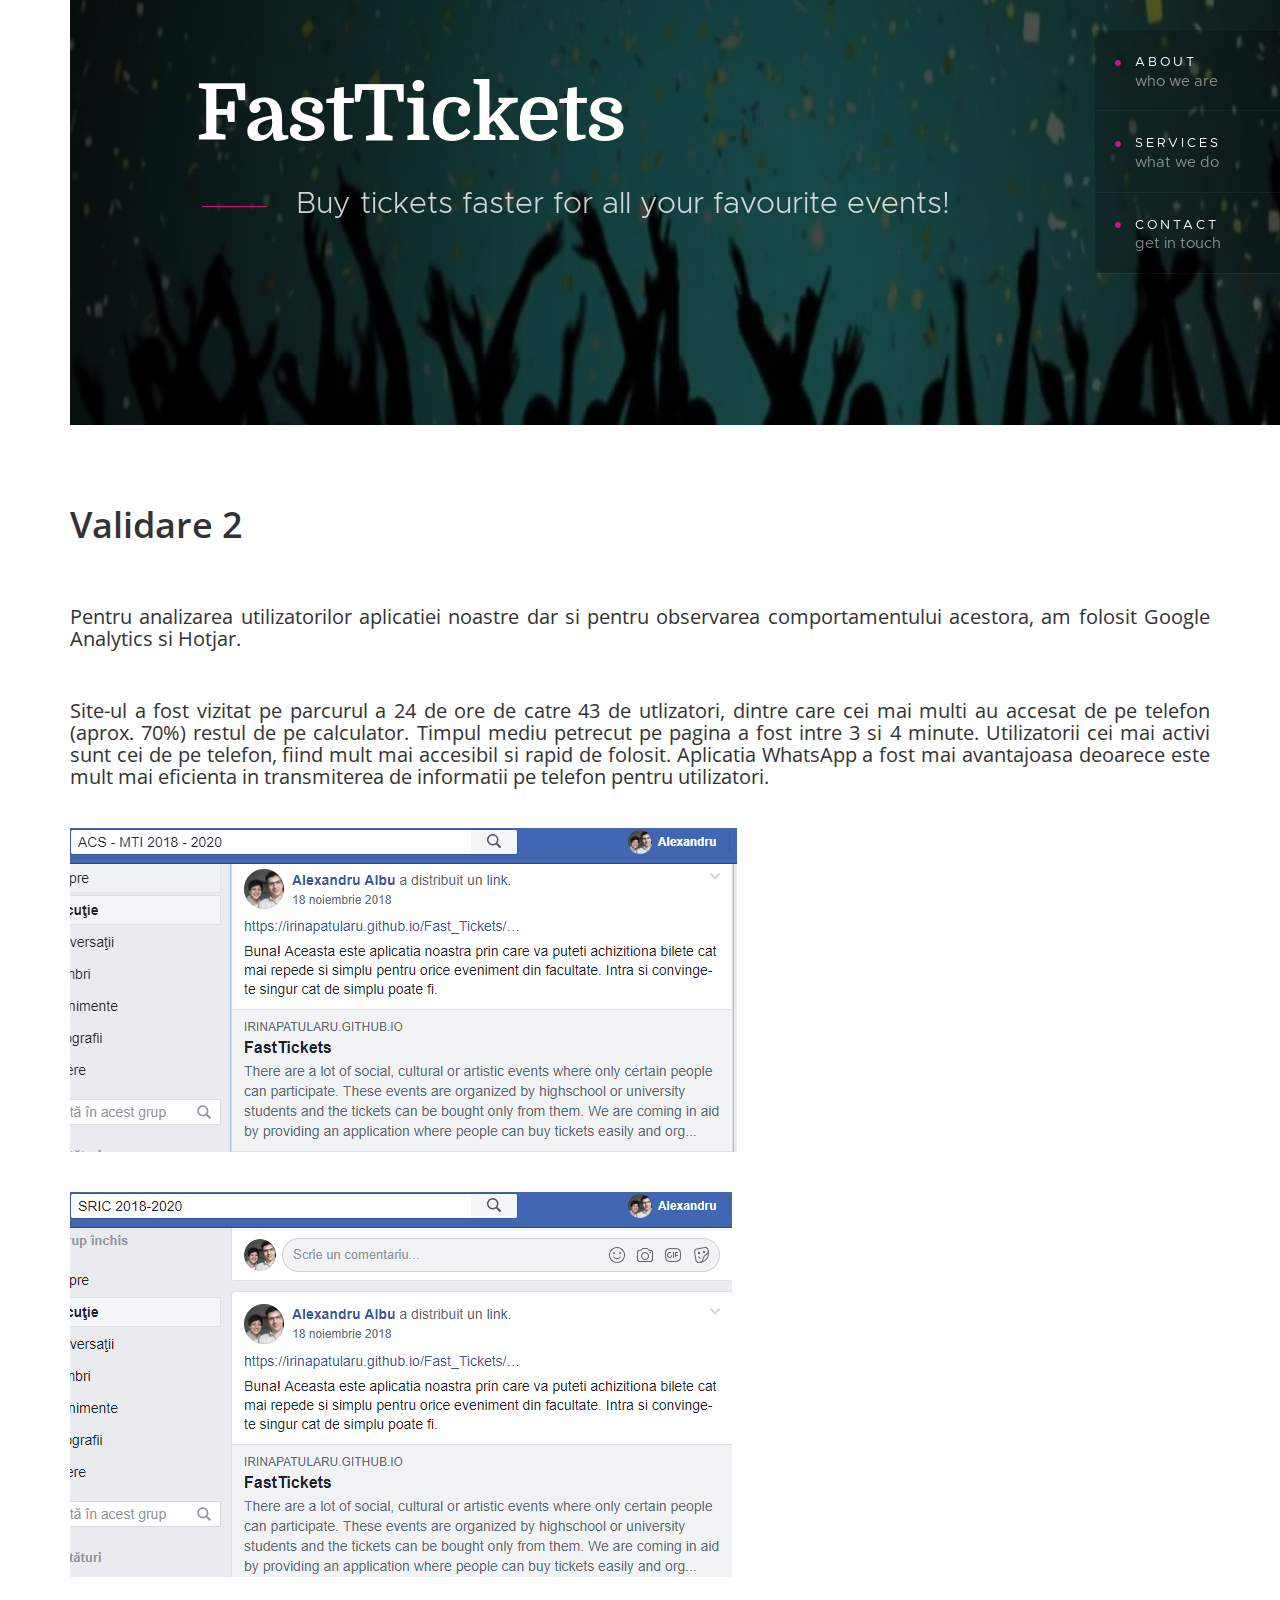
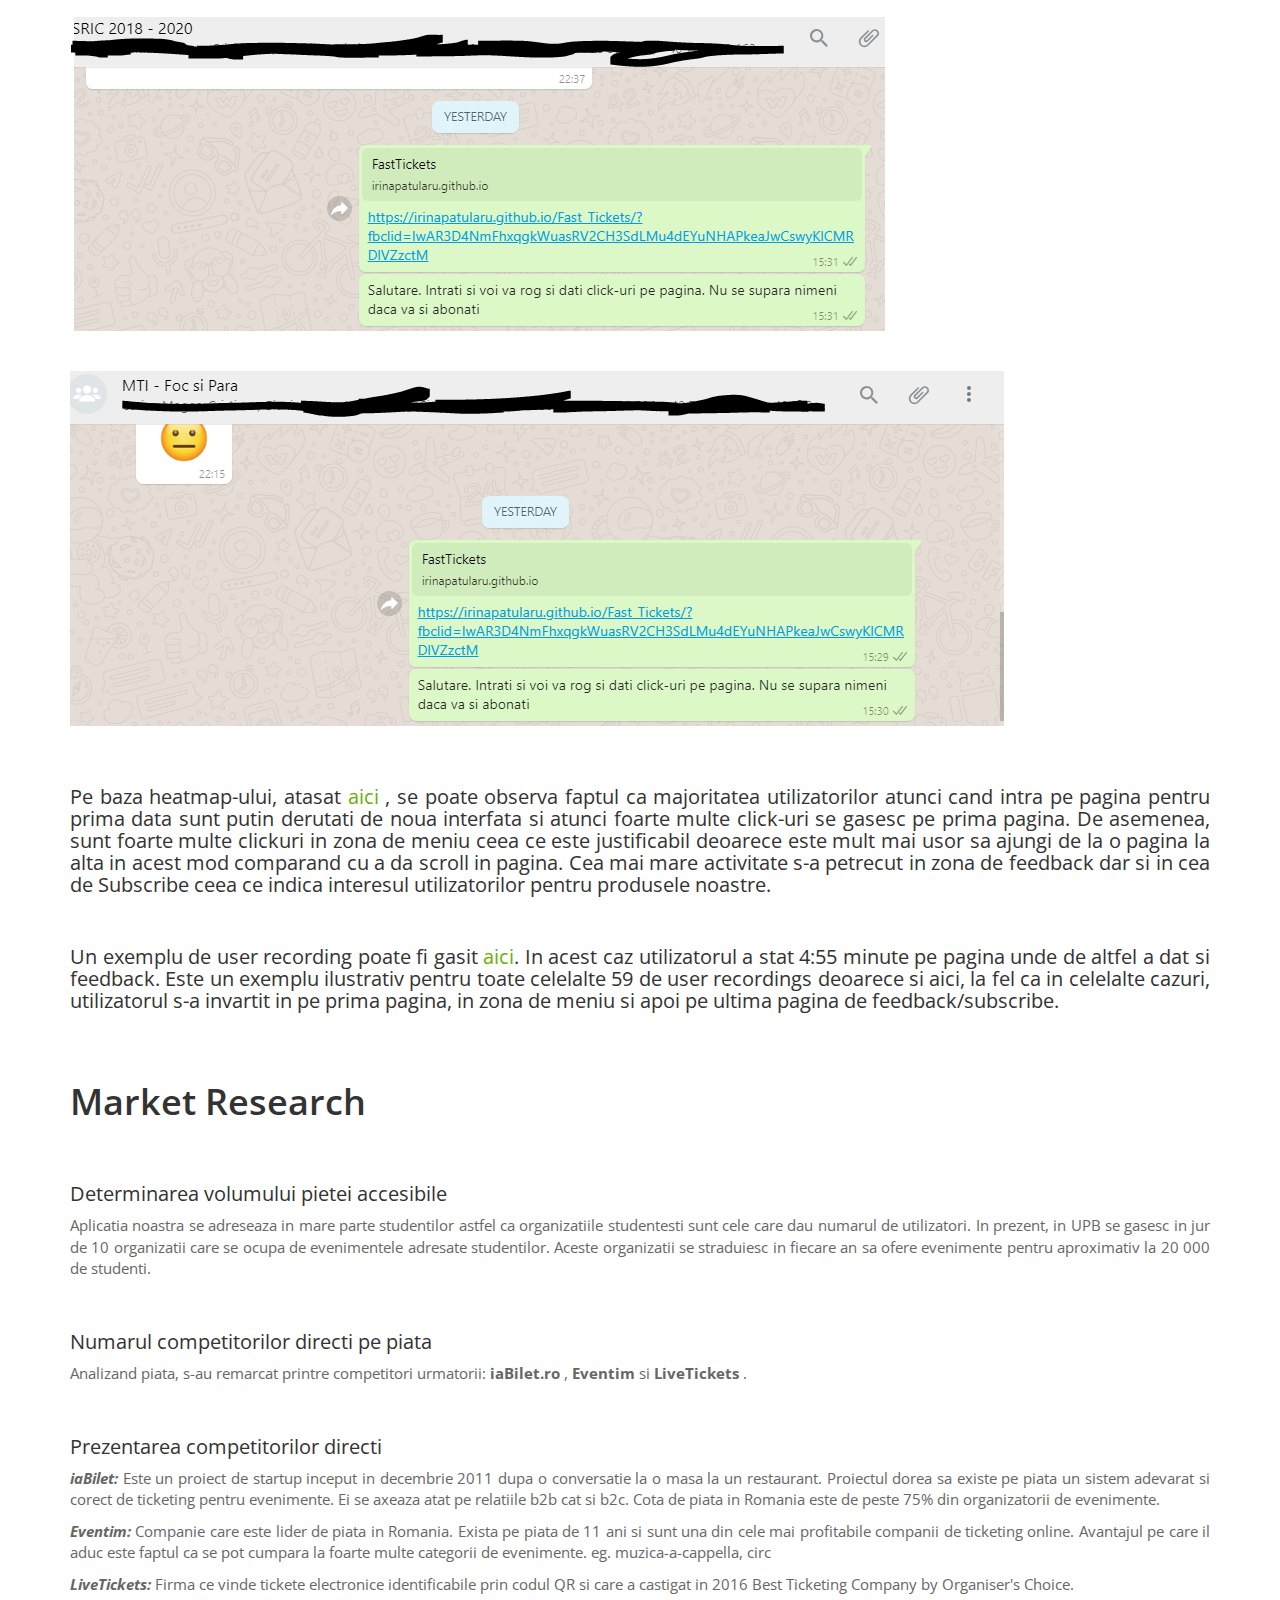
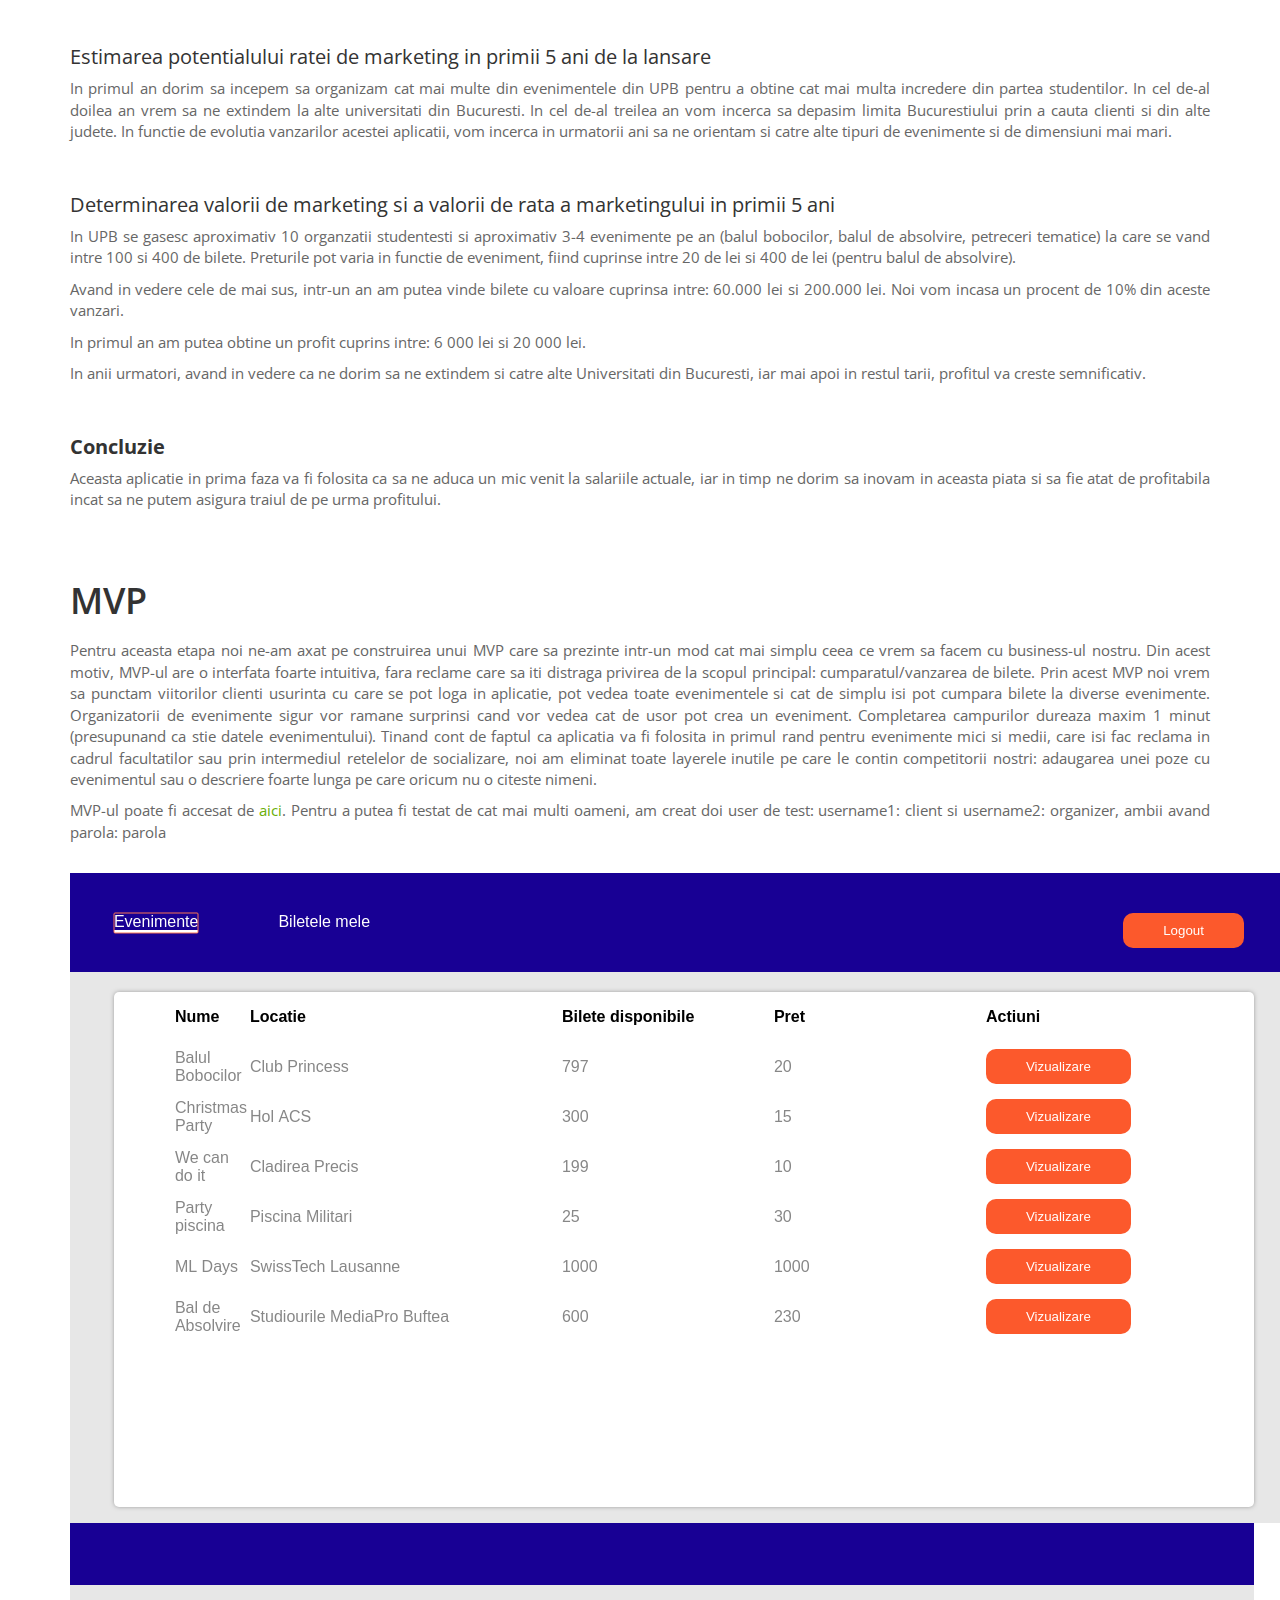
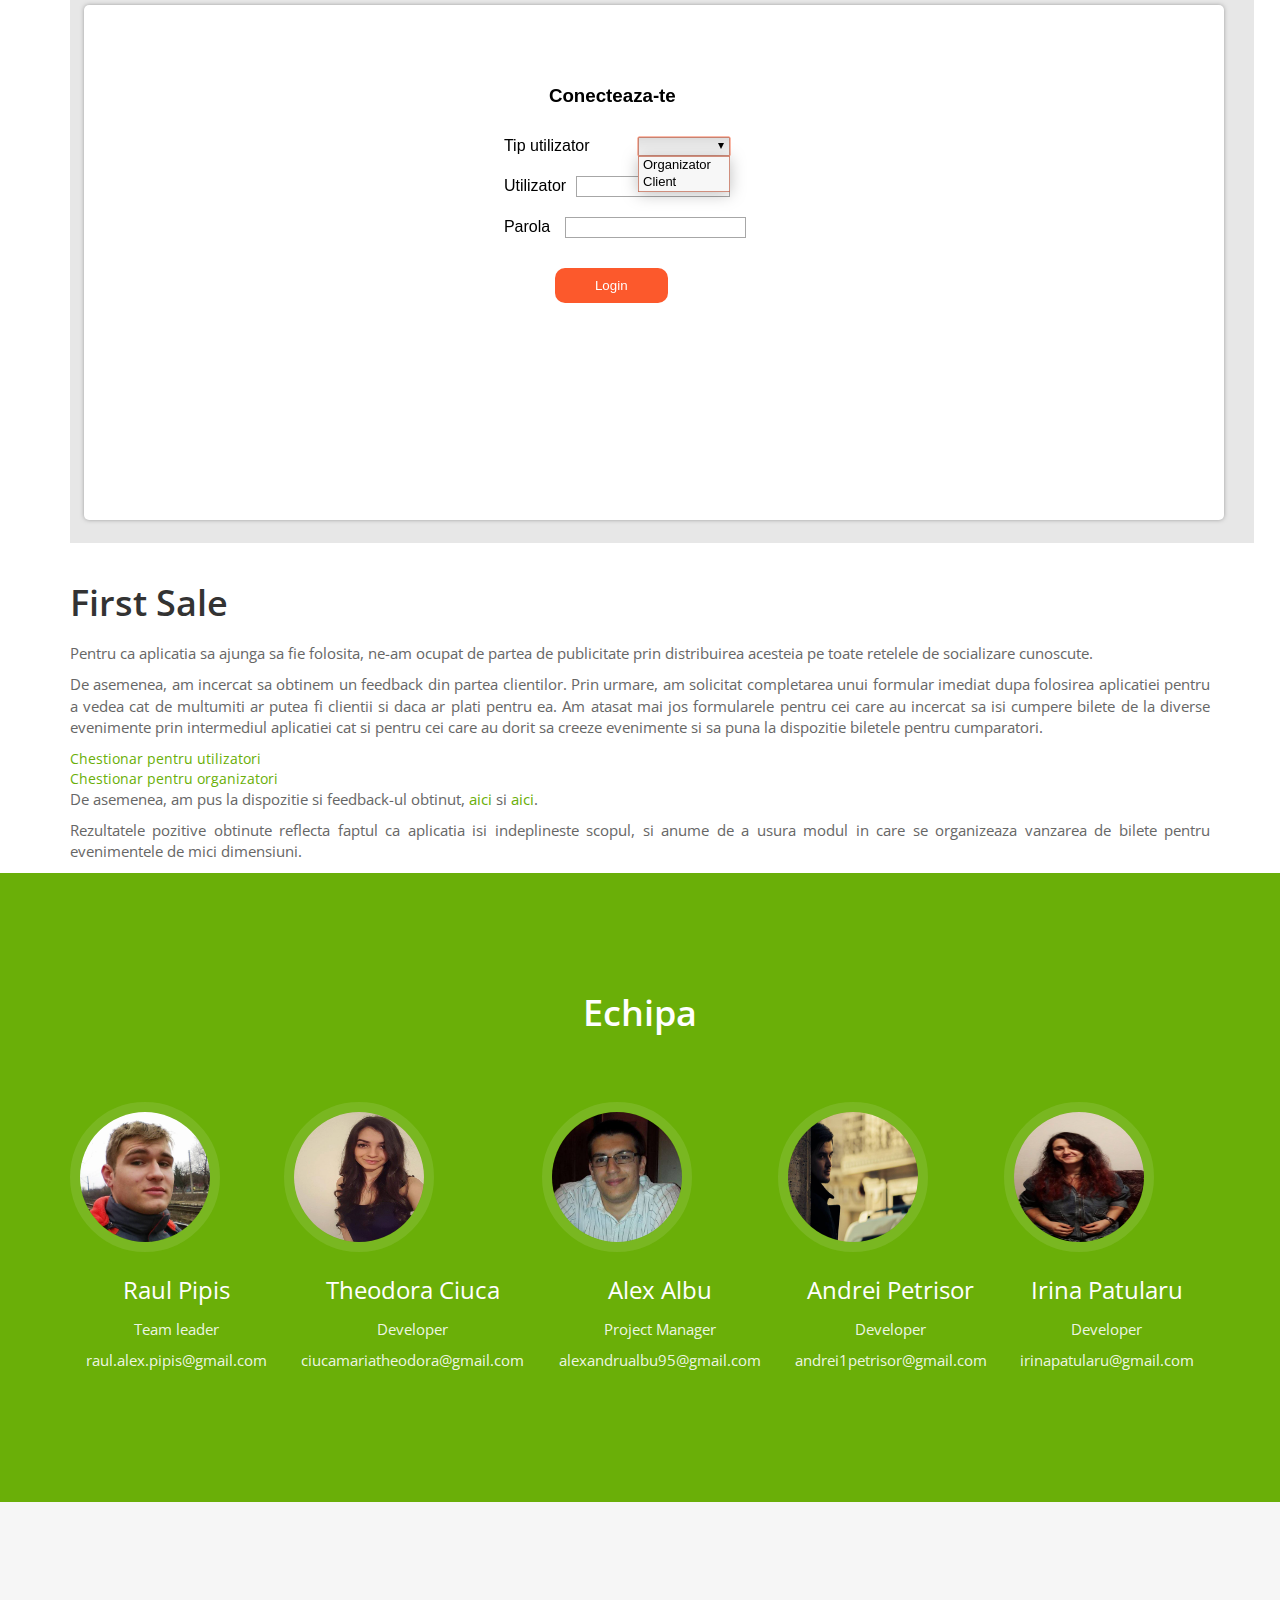
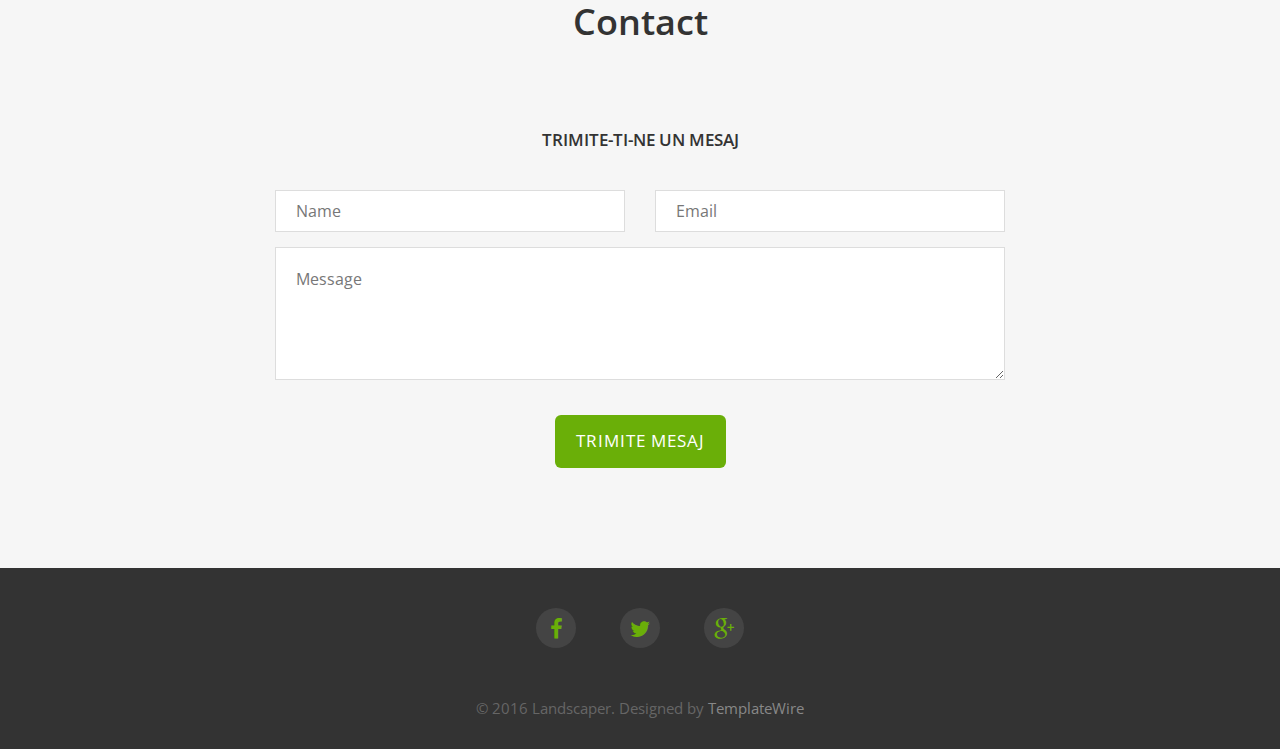
==== commit bc512322: "Add files via upload" ====
--- a/index.html
+++ b/index.html
@@ -135,15 +135,16 @@
                         <h4>Cumparatorii:</h4>
 
                         <p>
-                            Persoanele care doresc sa participe la astfel de evenimente se incadreaza in limitele de varsta 14-26
-                            ani.
+                            Persoanele care doresc sa participe la astfel de evenimente se incadreaza in limitele de varsta
+                            14-26 ani.
                         </p>
 
                         <h4>Competitia:</h4>
 
                         <p>
-                            Nu exista o competitie directa, deoarece site-uri precum: www.iabilet.ro, www.bilete.ro, www.eventim.ro
-                            vand bilete online pentru evenimente mari carora le sunt facute publicitate nationala.
+                            Competitia este alcatuita din site-uri precum: www.iabilet.ro, www.bilete.ro, www.eventim.ro.
+                            Ele vand bilete online pentru evenimente mari carora le sunt facute publicitate nationala, iar
+                            artistii sunt cunoscuti international.
                         </p>
 
                         <h4>Avantaj:</h4>
@@ -153,16 +154,19 @@
                         <h4>Metrici:</h4>
 
                         <p>Utilizatori unici: 600</p>
-                        <p>Numar de bilete vandute lunar : 250-350</p>
+                        <p>Numar de bilete vandute lunar: 250-350</p>
                         <p>Numar de evenimente lunar: 2-4</p>
 
                         <h4>Cost structure:</h4>
 
-                        <p>In prima faza nu exista cheltuieli pentru proiectare si dezvoltare.</p>
+                        <p>Costurile pentru inceperea business-ului ar fi platirea unei chirii pentru un spatiu de birouri,
+                           plata curentului electric, cumpararea echipamentelor dedicate pe care sa dezvoltam site-ul web si
+                           mobile si consumabile pentru birotica si papetarie.</p>
 
                         <h4>Venituri:</h4>
 
-                        <p>Un procentaj din pretul biletelor. </p>
+                        <p>Un procentaj intre 3 si 10% din pretul biletelor in functie de cerere, numar al biletelor
+                           si notorietatea evenimentului. </p>
                     </div>
                 </div>
             </div>
